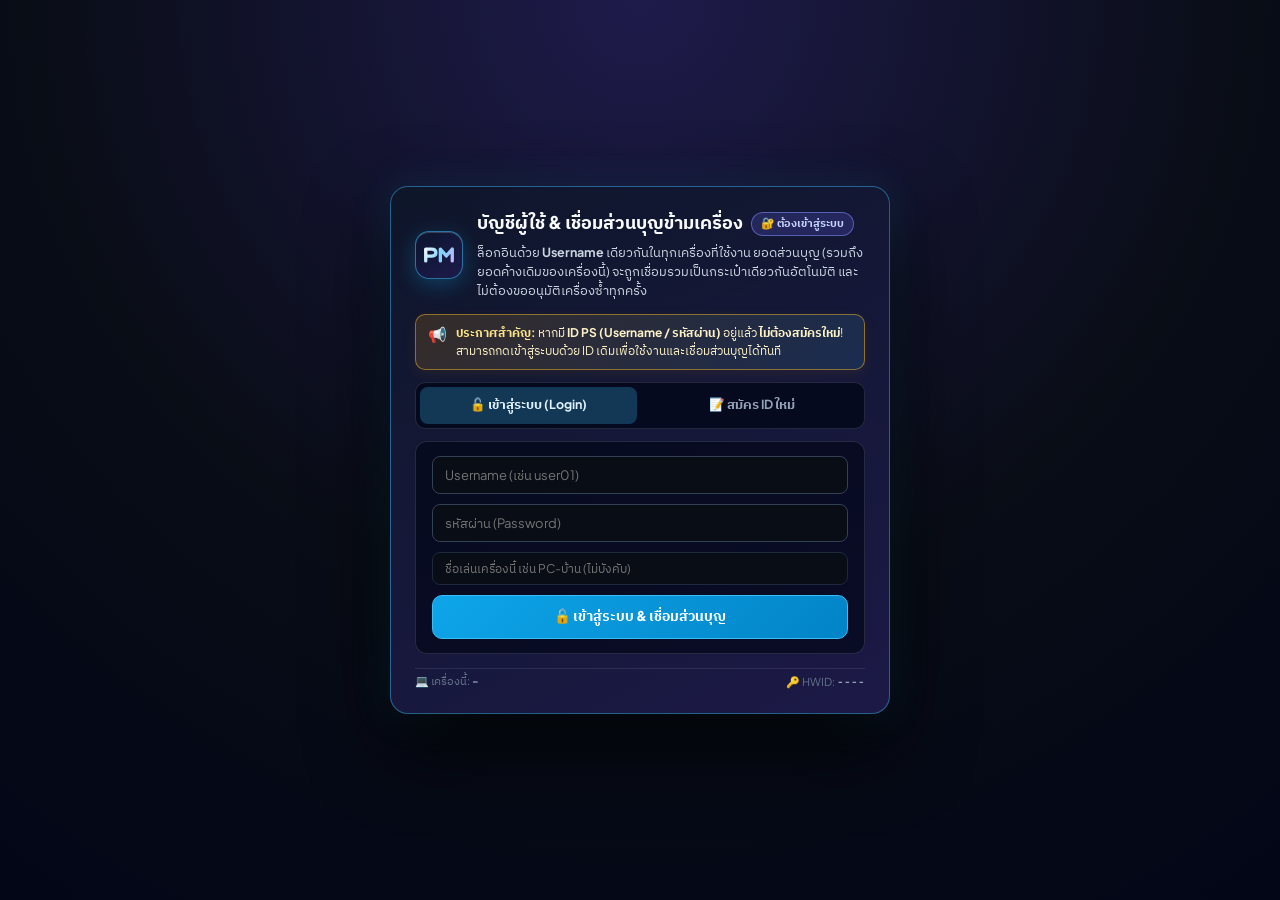
==== manager/public/index.html @ 411ced07 "release(manager): distribution from fe81c0d" ====
<!DOCTYPE html>
<html lang="th">
<head>
  <meta charset="UTF-8">
  <meta name="viewport" content="width=device-width, initial-scale=1.0">
  <title>Aetheria Online — Multi-Client Manager</title>
  <link rel="preconnect" href="https://fonts.googleapis.com">
  <link rel="preconnect" href="https://fonts.gstatic.com" crossorigin>
  <link href="https://fonts.googleapis.com/css2?family=Plus+Jakarta+Sans:wght@400;500;600;700;800&family=IBM+Plex+Sans+Thai:wght@400;500;600;700&family=JetBrains+Mono:wght@400;600;700&display=swap" rel="stylesheet">
  <link rel="stylesheet" href="style.css?v=4.63.11">
  <link rel="stylesheet" href="inventory_market.css?v=4.55.0">
  <link rel="stylesheet" href="bot_update.css?v=44002">
  <link rel="stylesheet" href="plan_editor.css?v=4.45.0">
  <link rel="stylesheet" href="party_manager.css?v=4.49.0">
  <link rel="stylesheet" href="premium_manager.css?v=4.56.2">
  <link rel="stylesheet" href="card_manager.css?v=4.49.10">
  <link rel="stylesheet" href="market_overview.css?v=4.49.3">
  <link rel="stylesheet" href="guild_manager.css?v=4.49.0">
  <link rel="stylesheet" href="jail_manager.css?v=4.51.9">
  <link rel="stylesheet" href="device_manager.css?v=4.63.14">
  <link rel="stylesheet" href="fleet_dashboard.css?v=4.63.8">
  <link rel="stylesheet" href="support_chat.css?v=4.60.0.1">
  <style id="pm-boot-splash-style">
    #pm-boot-splash {
      position: fixed;
      inset: 0;
      z-index: 10000020;
      display: flex;
      align-items: center;
      justify-content: center;
      background: radial-gradient(circle at 50% 42%, #131c38 0%, #070b16 54%, #02050d 100%);
      cursor: pointer;
      user-select: none;
      overflow: hidden;
      transition: opacity 0.28s cubic-bezier(0.2, 0, 0, 1);
      will-change: opacity;
    }
    #pm-boot-splash.is-leaving {
      opacity: 0;
      pointer-events: none;
    }
    #pm-splash-aura {
      position: absolute;
      width: 380px;
      height: 380px;
      border-radius: 50%;
      background: radial-gradient(circle, rgba(56, 189, 248, 0.20) 0%, rgba(139, 92, 246, 0.14) 42%, transparent 72%);
      pointer-events: none;
      animation: pmAuraPulse 1.2s cubic-bezier(0.16, 1, 0.3, 1) forwards;
    }
    #pm-splash-stage {
      position: relative;
      display: flex;
      flex-direction: column;
      align-items: center;
      gap: 16px;
      transition: transform 0.26s cubic-bezier(0.2, 0, 0, 1), opacity 0.24s cubic-bezier(0.2, 0, 0, 1);
      will-change: transform, opacity;
    }
    #pm-boot-splash.is-leaving #pm-splash-stage {
      opacity: 0;
      transform: scale3d(1.09, 1.09, 1);
    }
    .pm-splash-emblem-wrap {
      position: relative;
      width: 156px;
      height: 98px;
      border-radius: 24px;
      overflow: hidden;
      filter: drop-shadow(0 16px 38px rgba(14, 165, 233, 0.28));
    }
    .pm-splash-svg {
      display: block;
      width: 100%;
      height: 100%;
    }
    .pm-splash-frame {
      stroke-dasharray: 100;
      stroke-dashoffset: 100;
      animation: pmStrokeDraw 0.55s cubic-bezier(0.16, 1, 0.3, 1) 0.02s forwards;
    }
    .pm-splash-p-outer {
      stroke-dasharray: 100;
      stroke-dashoffset: 100;
      animation: pmStrokeDraw 0.44s cubic-bezier(0.16, 1, 0.3, 1) 0.04s forwards;
    }
    .pm-splash-m-outer {
      stroke-dasharray: 100;
      stroke-dashoffset: 100;
      animation: pmStrokeDraw 0.48s cubic-bezier(0.16, 1, 0.3, 1) 0.12s forwards;
    }
    .pm-splash-core {
      opacity: 0;
      stroke-dasharray: 100;
      stroke-dashoffset: 100;
      animation: pmCoreDraw 0.42s cubic-bezier(0.16, 1, 0.3, 1) 0.24s forwards;
    }
    .pm-splash-sheen {
      position: absolute;
      inset: 0;
      background: linear-gradient(105deg, transparent 32%, rgba(255, 255, 255, 0.26) 50%, transparent 68%);
      transform: translate3d(-130%, 0, 0);
      animation: pmSheenSweep 0.58s cubic-bezier(0.16, 1, 0.3, 1) 0.40s forwards;
      pointer-events: none;
    }
    .pm-splash-meta {
      display: flex;
      flex-direction: column;
      align-items: center;
      opacity: 0;
      transform: translate3d(0, 12px, 0) scale(0.96);
      animation: pmWordmarkIn 0.44s cubic-bezier(0.16, 1, 0.3, 1) 0.32s forwards;
    }
    .pm-splash-wordmark {
      font-family: 'Plus Jakarta Sans', 'IBM Plex Sans Thai', sans-serif;
      font-size: 25px;
      font-weight: 800;
      letter-spacing: -0.5px;
      line-height: 1.1;
      color: #f8fafc;
    }
    .pm-wm-accent {
      background: linear-gradient(90deg, #38bdf8, #22e3c4, #c4b5fd);
      -webkit-background-clip: text;
      background-clip: text;
      -webkit-text-fill-color: transparent;
    }
    .pm-splash-sub {
      font-size: 12px;
      color: #94a3b8;
      font-weight: 500;
      margin-top: 4px;
      text-align: center;
    }
    .pm-splash-bar-track {
      width: 136px;
      height: 2.5px;
      border-radius: 999px;
      background: rgba(148, 163, 184, 0.16);
      overflow: hidden;
      margin-top: 10px;
    }
    .pm-splash-bar-fill {
      width: 100%;
      height: 100%;
      border-radius: 999px;
      background: linear-gradient(90deg, #38bdf8, #22e3c4, #a78bfa);
      transform-origin: left center;
      transform: scaleX(0);
      animation: pmBarFill 0.88s cubic-bezier(0.16, 1, 0.3, 1) 0.08s forwards;
    }
    @keyframes pmStrokeDraw {
      from { stroke-dashoffset: 100; }
      to { stroke-dashoffset: 0; }
    }
    @keyframes pmCoreDraw {
      0% { opacity: 0; stroke-dashoffset: 100; }
      35% { opacity: 0.95; }
      100% { opacity: 1; stroke-dashoffset: 0; }
    }
    @keyframes pmAuraPulse {
      0% { opacity: 0; transform: scale(0.76); }
      55% { opacity: 1; transform: scale(1.04); }
      100% { opacity: 0.85; transform: scale(1); }
    }
    @keyframes pmSheenSweep {
      0% { transform: translate3d(-130%, 0, 0); }
      100% { transform: translate3d(130%, 0, 0); }
    }
    @keyframes pmWordmarkIn {
      0% { opacity: 0; transform: translate3d(0, 12px, 0) scale(0.96); }
      100% { opacity: 1; transform: translate3d(0, 0, 0) scale(1); }
    }
    @keyframes pmBarFill {
      0% { transform: scaleX(0); }
      100% { transform: scaleX(1); }
    }
    @media (prefers-reduced-motion: reduce) {
      #pm-boot-splash *,
      #pm-boot-splash *::before,
      #pm-boot-splash *::after {
        animation: none !important;
        transition-duration: 0.08s !important;
      }
      .pm-splash-frame,
      .pm-splash-p-outer,
      .pm-splash-m-outer,
      .pm-splash-core {
        opacity: 1 !important;
        stroke-dashoffset: 0 !important;
      }
      .pm-splash-meta {
        opacity: 1 !important;
        transform: none !important;
      }
      .pm-splash-bar-fill {
        transform: scaleX(1) !important;
      }
    }
  </style>
</head>
<body>
  <!-- PM INTRO MOTION SPLASH (Plays on load/refresh, masks initial access check & click/key to skip) -->
  <div id="pm-boot-splash" role="status" aria-label="กำลังโหลด PmheeAether Manager" title="คลิกเพื่อข้าม">
    <div id="pm-splash-aura" aria-hidden="true"></div>
    <div id="pm-splash-stage">
      <div class="pm-splash-emblem-wrap">
        <svg class="pm-splash-svg" viewBox="0 0 184 116" fill="none" aria-hidden="true">
          <defs>
            <linearGradient id="pmSplashGrad" x1="16" y1="12" x2="168" y2="104" gradientUnits="userSpaceOnUse">
              <stop offset="0%" stop-color="#38bdf8" />
              <stop offset="52%" stop-color="#22e3c4" />
              <stop offset="100%" stop-color="#a78bfa" />
            </linearGradient>
            <linearGradient id="pmSplashFrameGrad" x1="8" y1="8" x2="176" y2="108" gradientUnits="userSpaceOnUse">
              <stop offset="0%" stop-color="rgba(56,189,248,0.85)" />
              <stop offset="50%" stop-color="rgba(34,227,196,0.65)" />
              <stop offset="100%" stop-color="rgba(167,139,250,0.85)" />
            </linearGradient>
            <linearGradient id="pmSplashBgGrad" x1="8" y1="8" x2="176" y2="108" gradientUnits="userSpaceOnUse">
              <stop offset="0%" stop-color="#0b152e" />
              <stop offset="100%" stop-color="#17153b" />
            </linearGradient>
          </defs>
          <rect x="8" y="8" width="168" height="100" rx="26" fill="url(#pmSplashBgGrad)" fill-opacity="0.88" />
          <rect class="pm-splash-frame" x="8" y="8" width="168" height="100" rx="26" pathLength="100" stroke="url(#pmSplashFrameGrad)" stroke-width="2.5" />
          <path class="pm-splash-p-outer" pathLength="100" d="M 34 84 L 34 32 H 59 C 71.5 32 78.5 38.5 78.5 47.5 C 78.5 56.5 71.5 63 59 63 H 34" stroke="url(#pmSplashGrad)" stroke-width="11.5" stroke-linecap="round" stroke-linejoin="round" />
          <path class="pm-splash-m-outer" pathLength="100" d="M 98 84 L 98 32 L 124 62 L 150 32 L 150 84" stroke="url(#pmSplashGrad)" stroke-width="11.5" stroke-linecap="round" stroke-linejoin="round" />
          <path class="pm-splash-core" pathLength="100" d="M 34 84 L 34 32 H 59 C 71.5 32 78.5 38.5 78.5 47.5 C 78.5 56.5 71.5 63 59 63 H 34" stroke="#f0f9ff" stroke-width="4.2" stroke-linecap="round" stroke-linejoin="round" />
          <path class="pm-splash-core" pathLength="100" d="M 98 84 L 98 32 L 124 62 L 150 32 L 150 84" stroke="#f0f9ff" stroke-width="4.2" stroke-linecap="round" stroke-linejoin="round" />
        </svg>
        <div class="pm-splash-sheen" aria-hidden="true"></div>
      </div>
      <div class="pm-splash-meta">
        <div class="pm-splash-wordmark">Pmhee<span class="pm-wm-accent">Aether</span></div>
        <div class="pm-splash-sub">Pmhee Multi-Client Manager</div>
        <div class="pm-splash-bar-track" aria-hidden="true">
          <div class="pm-splash-bar-fill"></div>
        </div>
      </div>
    </div>
  </div>
  <script>
    (function () {
      const splash = document.getElementById('pm-boot-splash');
      if (!splash) return;
      const prefersReduced = Boolean(window.matchMedia && window.matchMedia('(prefers-reduced-motion: reduce)').matches);
      const splashStart = performance.now();
      const minShowMs = prefersReduced ? 60 : 980;
      const hardMaxMs = prefersReduced ? 220 : 1320;
      let accessHydrated = false;
      let leaving = false;
      let timerId = null;
      let fallbackTimerId = null;

      window.__pmBootSplashState = { active: true, leaving: false, startedAt: Date.now(), dismissedAt: null };

      function onKeyDown(e) {
        if (e.key === 'Escape' || e.key === 'Enter' || e.key === ' ') {
          dismiss(true);
        }
      }

      function dismiss(immediate) {
        if (leaving) return;
        const elapsed = performance.now() - splashStart;
        if (!immediate && elapsed < minShowMs) {
          if (timerId) clearTimeout(timerId);
          timerId = setTimeout(() => dismiss(false), Math.max(0, minShowMs - elapsed));
          return;
        }
        leaving = true;
        window.__pmBootSplashState.leaving = true;
        if (timerId) clearTimeout(timerId);
        if (fallbackTimerId) clearTimeout(fallbackTimerId);
        document.removeEventListener('keydown', onKeyDown);
        splash.classList.add('is-leaving');
        setTimeout(() => {
          if (splash && splash.parentNode) splash.remove();
          window.__pmBootSplashState.active = false;
          window.__pmBootSplashState.dismissedAt = Date.now();
          window.dispatchEvent(new CustomEvent('pm:splash-done'));
        }, prefersReduced ? 90 : 290);
      }

      window.__pmDismissBootSplash = dismiss;
      window.__pmNotifyAccessHydrated = function () {
        accessHydrated = true;
        dismiss(false);
      };

      splash.addEventListener('click', () => dismiss(true));
      document.addEventListener('keydown', onKeyDown);
      fallbackTimerId = setTimeout(() => {
        if (!accessHydrated) dismiss(true);
        else dismiss(false);
      }, hardMaxMs);
    })();
  </script>
  <!-- MANDATORY FULL-SCREEN USER LOGIN / REGISTER GATE OVERLAY (Replaces legacy HWID machine approval) -->
  <div id="access-lock-overlay" style="display:flex;position:fixed;inset:0;z-index:9999999;background:radial-gradient(circle at top,#1e1b4b 0%,#090d16 55%,#020617 100%);align-items:center;justify-content:center;padding:18px;overflow-y:auto;font-family:'IBM Plex Sans Thai','Plus Jakarta Sans',sans-serif;color:#f8fafc;">
    <div style="width:100%;max-width:500px;background:linear-gradient(155deg,rgba(15,23,42,0.97),rgba(30,27,75,0.93));border:1.5px solid rgba(56,189,248,0.45);border-radius:18px;padding:22px 24px;box-shadow:0 30px 80px rgba(0,0,0,0.88),0 0 40px rgba(56,189,248,0.16);display:flex;flex-direction:column;gap:14px;">
      <div style="display:flex;align-items:center;gap:14px;">
        <div id="access-lock-icon" style="width:48px;height:48px;border-radius:14px;background:linear-gradient(145deg,#0b152e,#1e1b4b);border:1px solid rgba(56,189,248,0.55);box-shadow:0 6px 20px rgba(14,165,233,0.28),inset 0 1px 0 rgba(255,255,255,0.18);display:flex;align-items:center;justify-content:center;flex-shrink:0;">
          <svg class="pm-emblem-svg" viewBox="22 20 140 76" width="32" height="20" fill="none" aria-hidden="true">
            <defs>
              <linearGradient id="pmLockIconGrad" x1="26" y1="24" x2="156" y2="92" gradientUnits="userSpaceOnUse">
                <stop offset="0%" stop-color="#ffffff" />
                <stop offset="52%" stop-color="#7dd3fc" />
                <stop offset="100%" stop-color="#c4b5fd" />
              </linearGradient>
            </defs>
            <path d="M 34 84 L 34 32 H 59 C 71.5 32 78.5 38.5 78.5 47.5 C 78.5 56.5 71.5 63 59 63 H 34" stroke="url(#pmLockIconGrad)" stroke-width="14.5" stroke-linecap="round" stroke-linejoin="round" />
            <path d="M 98 84 L 98 32 L 124 62 L 150 32 L 150 84" stroke="url(#pmLockIconGrad)" stroke-width="14.5" stroke-linecap="round" stroke-linejoin="round" />
          </svg>
        </div>
        <div style="min-width:0;flex:1;">
          <div style="display:flex;align-items:center;gap:8px;flex-wrap:wrap;">
            <h2 id="access-lock-title" style="margin:0;font-size:17.5px;font-weight:800;color:#f8fafc;">บัญชีผู้ใช้ &amp; เชื่อมส่วนบุญข้ามเครื่อง</h2>
            <span id="access-lock-pill" style="background:rgba(99,102,241,0.22);border:1px solid rgba(129,140,248,0.55);color:#c7d2fe;font-size:11px;font-weight:700;padding:2px 9px;border-radius:999px;">🔐 ต้องเข้าสู่ระบบ</span>
          </div>
          <p id="access-lock-desc" style="margin:5px 0 0 0;font-size:12.5px;color:#cbd5e1;line-height:1.5;">
            ล็อกอินด้วย <b>Username</b> เดียวกันในทุกเครื่องที่ใช้งาน ยอดส่วนบุญ (รวมถึงยอดค้างเดิมของเครื่องนี้) จะถูกเชื่อมรวมเป็นกระเป๋าเดียวกันอัตโนมัติ และไม่ต้องขออนุมัติเครื่องซ้ำทุกครั้ง
          </p>
        </div>
      </div>

      <div id="access-lock-guest-view" style="display:flex;flex-direction:column;gap:12px;">
        <div class="existing-id-notice-banner">
          <span class="existing-id-notice-icon">📢</span>
          <div class="existing-id-notice-text">
            <strong>ประกาศสำคัญ:</strong> หากมี <b>ID PS (Username / รหัสผ่าน)</b> อยู่แล้ว <b>ไม่ต้องสมัครใหม่</b>! สามารถกดเข้าสู่ระบบด้วย ID เดิมเพื่อใช้งานและเชื่อมส่วนบุญได้ทันที
          </div>
        </div>
        <div style="display:flex;gap:6px;background:rgba(2,6,23,0.75);padding:4px;border-radius:10px;border:1px solid rgba(148,163,184,0.2);">
          <button type="button" id="btn-lock-tab-login" style="flex:1;padding:8px 10px;border-radius:8px;border:none;font-size:12.5px;font-weight:700;cursor:pointer;background:rgba(56,189,248,0.26);color:#e0f2fe;">🔓 เข้าสู่ระบบ (Login)</button>
          <button type="button" id="btn-lock-tab-register" style="flex:1;padding:8px 10px;border-radius:8px;border:none;font-size:12.5px;font-weight:700;cursor:pointer;background:transparent;color:#94a3b8;">📝 สมัคร ID ใหม่</button>
        </div>

        <div id="access-lock-pane-login" style="background:rgba(2,6,23,0.68);border:1px solid rgba(148,163,184,0.2);border-radius:12px;padding:14px 16px;display:flex;flex-direction:column;gap:10px;">
          <input type="text" id="lock-login-username" maxlength="32" autocomplete="username" placeholder="Username (เช่น user01)" style="width:100%;box-sizing:border-box;background:#090d16;border:1px solid #334155;border-radius:8px;color:#f8fafc;font-size:13px;padding:10px 12px;outline:none;">
          <input type="password" id="lock-login-password" maxlength="128" autocomplete="current-password" placeholder="รหัสผ่าน (Password)" style="width:100%;box-sizing:border-box;background:#090d16;border:1px solid #334155;border-radius:8px;color:#f8fafc;font-size:13px;padding:10px 12px;outline:none;">
          <input type="text" id="lock-login-nickname" maxlength="32" placeholder="ชื่อเล่นเครื่องนี้ เช่น PC-บ้าน (ไม่บังคับ)" style="width:100%;box-sizing:border-box;background:#090d16;border:1px solid #1e293b;border-radius:8px;color:#cbd5e1;font-size:12px;padding:8px 12px;outline:none;">
          <button type="button" id="btn-lock-login-submit" style="width:100%;background:linear-gradient(135deg,#0ea5e9,#0284c7);border:1px solid #38bdf8;color:#fff;border-radius:10px;padding:10px 14px;font-size:13.5px;font-weight:800;cursor:pointer;">🔓 เข้าสู่ระบบ &amp; เชื่อมส่วนบุญ</button>
        </div>

        <div id="access-lock-pane-register" style="display:none;background:rgba(2,6,23,0.68);border:1px solid rgba(148,163,184,0.2);border-radius:12px;padding:14px 16px;flex-direction:column;gap:10px;">
          <div class="existing-id-switch-callout">
            <span>⚠️ มี <b>ID PS</b> ไว้อยู่แล้ว? ไม่ต้องสมัครใหม่</span>
            <button type="button" id="btn-lock-switch-to-login" class="existing-id-switch-btn">กดสลับไปหน้า Login →</button>
          </div>
          <input type="text" id="lock-reg-username" maxlength="32" placeholder="ตั้ง Username ใหม่ (3-32 ตัวอักษร a-z, 0-9, _, ., -)" style="width:100%;box-sizing:border-box;background:#090d16;border:1px solid #334155;border-radius:8px;color:#f8fafc;font-size:13px;padding:10px 12px;outline:none;">
          <div style="display:grid;grid-template-columns:1fr 1fr;gap:8px;">
            <input type="password" id="lock-reg-password" maxlength="128" autocomplete="new-password" placeholder="รหัสผ่าน (4+ ตัวอักษร)" style="width:100%;box-sizing:border-box;background:#090d16;border:1px solid #334155;border-radius:8px;color:#f8fafc;font-size:13px;padding:10px 12px;outline:none;">
            <input type="password" id="lock-reg-password2" maxlength="128" autocomplete="new-password" placeholder="ยืนยันรหัสผ่าน" style="width:100%;box-sizing:border-box;background:#090d16;border:1px solid #334155;border-radius:8px;color:#f8fafc;font-size:13px;padding:10px 12px;outline:none;">
          </div>
          <input type="text" id="lock-reg-nickname" maxlength="32" placeholder="ชื่อเล่นเครื่องนี้แสดงในหน้าแอดมิน (เช่น PC-เพื่อนA)" style="width:100%;box-sizing:border-box;background:#090d16;border:1px solid #1e293b;border-radius:8px;color:#cbd5e1;font-size:12px;padding:8px 12px;outline:none;">
          <input type="text" id="lock-reg-note" maxlength="160" placeholder="หมายเหตุ / ชื่อเล่นแจ้งแอดมิน (ไม่บังคับ)" style="width:100%;box-sizing:border-box;background:#090d16;border:1px solid #1e293b;border-radius:8px;color:#cbd5e1;font-size:12px;padding:8px 12px;outline:none;">
          <button type="button" id="btn-lock-reg-submit" style="width:100%;background:linear-gradient(135deg,#10b981,#059669);border:1px solid #34d399;color:#fff;border-radius:10px;padding:10px 14px;font-size:13.5px;font-weight:800;cursor:pointer;">📝 สมัคร ID &amp; ส่งให้แอดมินอนุมัติ</button>
        </div>
      </div>

      <div id="access-lock-pending-view" style="display:none;flex-direction:column;gap:12px;">
        <div style="background:rgba(245,158,11,0.1);border:1px solid rgba(245,158,11,0.38);border-radius:12px;padding:14px 16px;font-size:12.5px;color:#e2e8f0;line-height:1.65;">
          <div style="font-size:13px;font-weight:800;color:#fde68a;margin-bottom:6px;">📋 ข้อมูลคำขอสมัคร ID ที่ส่งเข้าหน้าแอดมินแล้ว</div>
          <div>• 👤 ID ผู้ใช้: <strong id="lock-pending-username" style="color:#fff;">-</strong></div>
          <div>• 💻 เครื่องนี้: <span id="lock-pending-device">-</span></div>
          <div>• 🔑 HWID: <span id="lock-pending-hwid" style="font-family:'JetBrains Mono',monospace;">-</span></div>
          <div id="lock-pending-note-row" style="display:none;">• 📝 หมายเหตุ: <span id="lock-pending-note">-</span></div>
        </div>
        <div style="display:flex;gap:10px;flex-wrap:wrap;">
          <button type="button" id="btn-access-check-now" style="flex:1;min-width:170px;background:rgba(30,41,59,0.92);border:1px solid rgba(148,163,184,0.35);color:#e2e8f0;border-radius:10px;padding:10px 14px;font-size:12.5px;font-weight:700;cursor:pointer;">🔄 เช็กสถานะการอนุมัติเดี๋ยวนี้</button>
          <button type="button" id="btn-access-lock-logout" style="background:rgba(239,68,68,0.16);border:1px solid rgba(248,113,113,0.45);color:#fca5a5;border-radius:10px;padding:10px 14px;font-size:12.5px;font-weight:700;cursor:pointer;">🚪 สลับบัญชี / ออกจาก ID นี้</button>
        </div>
        <div style="text-align:center;font-size:11px;color:#94a3b8;">
          เมื่อแอดมินกดอนุมัติ ID ใน Admin Dashboard แล้ว ระบบจะตรวจสอบและปลดล็อกเข้าหน้า Manager ให้อัตโนมัติทุก 5 วินาที
        </div>
      </div>

      <div id="access-lock-status-msg" style="display:none;padding:9px 12px;border-radius:8px;font-size:12px;font-weight:600;background:rgba(16,185,129,0.16);border:1px solid rgba(52,211,153,0.4);color:#6ee7b7;text-align:center;"></div>

      <div style="display:flex;justify-content:space-between;align-items:center;gap:8px;flex-wrap:wrap;padding-top:4px;border-top:1px solid rgba(148,163,184,0.16);font-size:11px;color:#64748b;">
        <span>💻 เครื่องนี้: <strong id="access-lock-footer-device" style="color:#94a3b8;">-</strong></span>
        <span>🔑 HWID: <strong id="access-lock-hwid-short" style="font-family:'JetBrains Mono',monospace;color:#94a3b8;">----</strong></span>
      </div>
    </div>
  </div>

  <div id="fleet-global-topbar" class="fleet-remote-topbar fleet-global-topbar" style="display:none;"></div>

  <div class="app-container">
    <!-- TOP HEADER -->
    <header class="app-header">
      <div class="brand">
        <div class="brand-logo" aria-label="PmheeAether PM Logo">
          <svg class="pm-emblem-svg" viewBox="22 20 140 76" width="31" height="19" fill="none" aria-hidden="true">
            <defs>
              <linearGradient id="pmHeaderLogoGrad" x1="26" y1="24" x2="156" y2="92" gradientUnits="userSpaceOnUse">
                <stop offset="0%" stop-color="#ffffff" />
                <stop offset="52%" stop-color="#7dd3fc" />
                <stop offset="100%" stop-color="#c4b5fd" />
              </linearGradient>
            </defs>
            <path d="M 34 84 L 34 32 H 59 C 71.5 32 78.5 38.5 78.5 47.5 C 78.5 56.5 71.5 63 59 63 H 34" stroke="url(#pmHeaderLogoGrad)" stroke-width="14.5" stroke-linecap="round" stroke-linejoin="round" />
            <path d="M 98 84 L 98 32 L 124 62 L 150 32 L 150 84" stroke="url(#pmHeaderLogoGrad)" stroke-width="14.5" stroke-linecap="round" stroke-linejoin="round" />
          </svg>
        </div>
        <div class="brand-text">
          <div style="display: flex; align-items: center; gap: 8px; flex-wrap: wrap;">
            <h1 style="margin: 0;">Aetheria Online Manager</h1>
            <div class="device-nickname-badge" title="ชื่อเครื่องที่แสดงในการแจ้งเตือน Discord และระบบหลังบ้าน (คลิกเพื่อแก้ไข)">
              <span class="device-icon">💻</span>
              <span class="device-label">เครื่อง:</span>
              <input type="text" id="device-nickname-input" class="device-nickname-field" placeholder="ชื่อเครื่อง..." maxlength="25" spellcheck="false" title="ตั้งชื่อเล่นประจำเครื่องนี้ เพื่อให้รู้ว่าแจ้งเตือน Discord มาจากเครื่องไหน">
              <span id="device-nickname-saved" style="display: none; font-size: 11px; color: #34d399; font-weight: bold;" title="บันทึกแล้ว">✓</span>
            </div>
            <div id="device-hwid-badge" class="device-hwid-badge" role="button" tabindex="0" title="คลิกเพื่อคัดลอก ชื่อเครื่อง + รหัสประจำเครื่อง (HWID)">
              <span class="hwid-icon">🔑</span>
              <span class="hwid-label">HWID:</span>
              <span id="device-hwid-short" class="hwid-code">----</span>
              <span id="device-hwid-copy-hint" class="hwid-copy-icon">📋</span>
            </div>
            <button type="button" id="btn-account-auth" class="btn btn-ghost" title="เข้าสู่ระบบ / สมัครบัญชี Username เพื่อเชื่อมส่วนบุญข้ามเครื่อง" style="background: rgba(56, 189, 248, 0.14); border: 1px solid rgba(56, 189, 248, 0.45); color: #7dd3fc; padding: 4px 10px; border-radius: 999px; font-size: 11.5px; font-weight: 700; display: inline-flex; align-items: center; gap: 5px;">
              <span>👤</span>
              <span id="header-account-auth-text">เข้าสู่ระบบ / สมัคร ID</span>
            </button>
            <button type="button" id="btn-anti-ban-guide" class="read-alert-btn" title="คลิกเพื่ออ่านคำแนะนำสำคัญ: วิธีหลีกเลี่ยงการโดนแบนและสาเหตุการติดคุก">
              <span class="read-alert-dot"></span>
              <span>อ่าน !!</span>
            </button>
          </div>
          <span class="subtext">Multi-Client Isolated Sessions & Bot Control <span class="ver-pill">v4.3.0</span></span>
        </div>
      </div>

      <div class="header-actions">
        <!-- CAPTCHA SOLVED COUNTER BADGE (CLICKABLE) -->
        <div id="captcha-solved-pill" class="captcha-solved-badge" role="button" tabindex="0" title="คลิกเพื่อดูประวัติการแก้ Captcha รายวัน">
          <span class="captcha-icon">🤖</span>
          <span class="captcha-label">แก้ Captcha:</span>
          <span id="captcha-solved-count" class="captcha-count">0</span>
          <span class="captcha-unit">ครั้ง</span>
          <span class="captcha-chevron">▼</span>
        </div>

        <div class="btn-group">
          <button id="btn-launch-all" class="btn btn-success" title="คลิกเพื่อเลือกเงื่อนไขเปิดจอ (ไม่ติดคุก / ไม่มีพรีเมียม / เลือกรายจอ / เปิดทุกจอ)">
            <span class="icon">🚀</span> เปิดทุกจอ <span class="launch-all-caret" style="font-size:10px;margin-left:3px;opacity:0.9;">▾</span>
          </button>
          <button id="btn-stop-all" class="btn btn-danger" title="ปิดจอเกมทุกโปรไฟล์ทันที">
            <span class="icon">⏹️</span> ปิดทุกจอ
          </button>
        </div>
        <button id="btn-add-profile" class="btn btn-primary">
          <span class="icon">➕</span> เพิ่มโปรไฟล์
        </button>
        <button id="btn-open-bulk-delete-profiles" class="btn btn-ghost" title="เลือกลบโปรไฟล์หลายรายการ หรือลบทุกโปรไฟล์" style="border: 1px solid rgba(239, 68, 68, 0.45); background: rgba(239, 68, 68, 0.12); color: #fca5a5; font-weight: 600;">
          <span class="icon">🗑️</span> ลบโปรไฟล์
        </button>
        <button id="btn-game-patcher" class="btn btn-patcher" title="ติดตั้ง / อัปเดตสคริปต์บอทลงตัวเกม">
          <span class="icon">⚡</span> <span>สคริปต์เกม</span>
          <span id="game-patcher-status-badge" class="badge patcher-badge">ตรวจสอบ...</span>
        </button>
        <!-- DAILY MERIT RATE BADGE (CLICKABLE) -->
        <div id="header-merit-rate-badge" role="button" tabindex="0" title="อัตราเก็บค่าส่วนบุญประจำวันนี้ (คลิกเพื่อดูใบสรุปส่วนบุญ)" style="background: linear-gradient(135deg, rgba(16, 185, 129, 0.2), rgba(5, 150, 105, 0.1)); border: 1px solid rgba(52, 211, 153, 0.45); color: #6ee7b7; padding: 5px 11px; border-radius: 999px; font-size: 11.5px; font-weight: 700; display: inline-flex; align-items: center; gap: 6px; cursor: pointer; white-space: nowrap;">
          <span>🏷️</span>
          <span id="header-merit-rate-text">เก็บค่าส่วนบุญวันนี้ = — บุญ ต่อจอ</span>
        </div>

        <button id="btn-topup-captcha" class="btn" title="เติมส่วนบุญเข้าบัญชีบริการ PmheeAether" style="background: linear-gradient(135deg, rgba(234, 179, 8, 0.2), rgba(202, 138, 4, 0.1)); border: 1px solid rgba(250, 204, 21, 0.45); color: #facc15; font-weight: 600; display: inline-flex; align-items: center; gap: 6px;">
          <span class="icon" style="font-size: 14px;">💰</span> <span>เติมส่วนบุญ</span>
          <span id="topup-point-badge" class="badge" style="background: rgba(250, 204, 21, 0.25); color: #fef08a; border: 1px solid rgba(250, 204, 21, 0.4); padding: 1px 6px; border-radius: 999px; font-size: 10.5px; font-weight: 700;">0 ส่วนบุญ</span>
          <span id="topup-machine-debt-badge" class="badge" style="display:none;background: rgba(244, 63, 94, 0.24); color: #fda4af; border: 1px solid rgba(244, 63, 94, 0.55); padding: 1px 6px; border-radius: 999px; font-size: 10.5px; font-weight: 700;">เครื่องนี้ 0</span>
        </button>
        <button id="btn-refresh" class="btn btn-icon" title="รีเฟรชข้อมูล">
          <span class="icon">🔄</span>
        </button>
      </div>
    </header>

    <!-- METRICS OVERVIEW BAR -->
    <section class="metrics-bar">
      <div class="metric-card">
        <div class="metric-icon" style="--h: 210;">🗂️</div>
        <div class="metric-body">
          <div class="metric-label">โปรไฟล์ทั้งหมด</div>
          <div class="metric-val" id="metric-total-profiles">0</div>
        </div>
      </div>
      <div class="metric-card" id="metric-card-online">
        <div class="metric-icon" style="--h: 155;">🖥️</div>
        <div class="metric-body">
          <div class="metric-label">จอที่ออนไลน์</div>
          <div class="metric-val text-success"><span id="metric-online-profiles">0</span><small class="metric-of" id="metric-online-of">/ 0</small></div>
          <div class="metric-bar"><div class="metric-bar-fill ok" id="metric-online-bar"></div></div>
          <div id="btn-open-usage-statement" class="online-expense-pill" role="button" tabindex="0" title="คลิกเพื่อดูประวัติการติดหนี้และชำระส่วนบุญ">
            <span class="expense-pill-icon">🧾</span>
            <span class="expense-pill-text" id="online-expense-text">รอใบสรุปจากเซิร์ฟเวอร์</span>
            <span class="expense-pill-arrow">❯</span>
          </div>
        </div>
      </div>
      <div class="metric-card">
        <div class="metric-icon" style="--h: 175;">⚔️</div>
        <div class="metric-body">
          <div class="metric-label">กำลัง Auto-Farm</div>
          <div class="metric-val text-cyan"><span id="metric-farming-profiles">0</span><small class="metric-of" id="metric-farming-of">/ 0</small></div>
          <div class="metric-bar"><div class="metric-bar-fill cyan" id="metric-farming-bar"></div></div>
        </div>
      </div>
      <div class="metric-card metric-zeny">
        <div class="metric-icon" id="btn-secret-market-sniper" style="--h: 45; cursor: pointer; position: relative;">💰</div>
        <div class="metric-body">
          <div class="metric-label">ยอดเงินรวมทุกตัว (Total Zeny)</div>
          <div class="metric-val" id="metric-total-zeny">0 z</div>
        </div>
      </div>
    </section>

    <!-- PROFILES GRID -->
    <main class="profiles-section">
      <div class="section-title-row">
        <div class="section-title-left">
          <nav class="tab-bar" role="tablist">
            <button type="button" class="tab-btn active" data-tab="profiles" role="tab">
              <span class="icon">🎮</span> รายชื่อจอเกมและบอท <span class="tab-count" id="tab-count-profiles">0</span>
            </button>
            <button type="button" class="tab-btn" data-tab="fleet" id="tab-btn-fleet" role="tab">
              <span class="icon">🖥️</span> เครื่องทั้งหมด <span class="tab-count" id="tab-count-fleet">0</span>
            </button>
            <button type="button" class="tab-btn" data-tab="zeny" role="tab">
              <span class="icon">💰</span> ระบบรวมเงิน
            </button>
            <button type="button" class="tab-btn" data-tab="market" id="tab-btn-market" role="tab">
              <span class="icon">🏪</span> ตลาดกลาง <span class="tab-count" id="tab-count-market">0</span><span class="tab-alert-dot" id="tab-alert-market" style="display:none;"></span>
            </button>
          </nav>
          <span class="live-pill" id="live-polling-badge"><i></i> Realtime Sync · 2s</span>
          <div class="view-mode-bar" data-tab-only="profiles">
            <div class="view-mode-switch" role="group" aria-label="โหมดการแสดงผลการ์ด">
              <button type="button" class="view-mode-btn active" id="btn-view-mode-default" onclick="setCardViewMode('default')" title="แสดงการ์ดเรียงตามปกติ">
                <span>📋</span> <span>เรียงปกติ</span>
              </button>
              <button type="button" class="view-mode-btn" id="btn-view-mode-party" onclick="setCardViewMode('party')" title="จัดกลุ่มการ์ดตามปาร์ตี้ vs ฟาร์มเดี่ยว พร้อมเปรียบเทียบ GP/M และ GP/H">
                <span>👑</span> <span>จัดกลุ่มตามตี้ (เทียบ GP/M)</span>
              </button>
            </div>
            <div class="view-sort-box" title="เรียงลำดับการ์ดภายในกลุ่ม">
              <span class="view-sort-lbl">เรียง:</span>
              <select id="card-sort-select" class="view-sort-select" onchange="setCardSortMode(this.value)">
                <option value="default">ลำดับเดิม</option>
                <option value="gpm_desc">⚡ GP/M สูง → ต่ำ</option>
                <option value="gpm_asc">📉 GP/M ต่ำ → สูง</option>
                <option value="zeny_desc">💰 Zeny มาก → น้อย</option>
                <option value="level_desc">🆙 Lv สูง → ต่ำ</option>
              </select>
            </div>
            <div class="view-sort-box" title="โหมดเช็ค Channel คนน้อยสุดหลังขายของ และดึงคนในปาร์ตี้ตามไป CH เดียวกัน">
              <span class="view-sort-lbl">เช็ค CH:</span>
              <select id="channel-check-mode-select" class="view-sort-select" onchange="setChannelCheckMode(this.value)">
                <option value="no_overlap">🔀 แยก CH ไม่ทับกันเอง: โซโล่ไม่ทับจออื่น / ตี้ไม่ทับตี้อื่น (เลือก CH คนน้อยสุด)</option>
                <option value="always">⚡ ทุกครั้งที่เข้าแมพฟาร์ม: ย้าย CH คนน้อยสุด + ดึงตี้ตาม (ขายของ/ตาย/กลับจากเมือง)</option>
                <option value="all">🔄 หลังขายของ: ย้าย CH คนน้อยสุด + ดึงตี้ตาม (ทุกจอ)</option>
                <option value="party_only">👑 เฉพาะปาร์ตี้: หลังขายของย้าย CH คนน้อยสุด + ดึงตี้ตาม</option>
                <option value="solo_only">👤 เฉพาะฟาร์มเดี่ยว: เช็ค CH คนน้อยสุดหลังขายของ</option>
                <option value="off">⏸️ ปิด (ไม่เช็ค/ไม่ย้าย CH หลังขายของ)</option>
              </select>
            </div>
          </div>
        </div>
        <div class="toolbar" data-tab-only="profiles">
          <div class="toolbar-group">
            <div class="dropdown">
              <button id="btn-tile-menu" class="btn btn-ghost btn-sm">
                <span class="icon">📐</span> จัดหน้าต่าง ▾
              </button>
              <div class="dropdown-content">
                <a href="#" id="btn-auto-tile-shrink" title="ย่อหน้าต่างเกมทุกจอให้พอดีหน้าจอ เช่น 6 จอ = 3x2 ขนาด 640x520">ย่อ & จัดเรียงอัตโนมัติ (Compact)</a>
                <a href="#" id="tile-side">แบ่งครึ่งจอ (ซ้าย-ขวา)</a>
                <a href="#" id="tile-grid" title="2x2 สำหรับ 3-4 จอ, 3x2 สำหรับ 5-6 จอ, 3x3 สำหรับ 7-9 จอ">จัดตารางเต็มจอ (อัตโนมัติตามจำนวนจอ)</a>
                <div class="dropdown-sep">ตารางคงที่ (จอเกินช่อง = วนกลับไปซ้อนช่องแรก)</div>
                <a href="#" class="tile-fixed" data-cols="3" data-rows="3">ตาราง 3 × 3 (9 ช่อง)</a>
                <a href="#" class="tile-fixed" data-cols="4" data-rows="4">ตาราง 4 × 4 (16 ช่อง)</a>
                <a href="#" class="tile-fixed" data-cols="5" data-rows="5">ตาราง 5 × 5 (25 ช่อง)</a>
                <a href="#" id="tile-custom">กำหนดเอง (คอลัมน์ × แถว)...</a>
              </div>
            </div>
            <button id="btn-toggle-all-windows" class="btn btn-ghost btn-sm" title="เปิด/ปิดโหมดพักการ์ดจอทุกจอ (Zero-Render Mode — บอททำงานปกติ 100% แต่ใช้ GPU 0%)">
              <span class="icon">⚡</span> <span id="lbl-toggle-all-windows">พักกราฟิกทุกจอ (Zero-Render)</span>
            </button>
            <button id="btn-start-bot-all" class="btn btn-ghost btn-sm" title="กด START BOT ในทุกจอที่ออนไลน์อยู่">
              <span class="icon">▶️</span> START BOT ทุกจอ
            </button>
            <button id="btn-stop-bot-all" class="btn btn-ghost btn-sm" title="กด STOP BOT ในทุกจอที่ออนไลน์อยู่">
              <span class="icon">⏹️</span> STOP BOT ทุกจอ
            </button>
            <button id="btn-captcha-settings" class="btn btn-ghost btn-sm captcha-settings-toolbar-btn" title="ตั้งค่าเงื่อนไขการตอบคำถามอัตโนมัติ (Captcha Setting) และการแจ้งเตือนบนหน้า Manager">
              <span class="icon">🤖</span>
              <span>Captcha Setting</span>
              <span id="captcha-settings-mode-pill" class="captcha-mode-pill is-on">เปิดปกติ</span>
              <span id="captcha-pending-toolbar-badge" class="captcha-pending-pill" style="display:none;">🚨 0</span>
            </button>
            <button id="btn-toggle-proxy-register" class="btn btn-ghost btn-sm" title="เปิด/ปิด ระบบ Proxy สำหรับสมัครไอดีอัตโนมัติ (ป้องกันชนลิมิต 3 ID/ชม./IP) คลิกเพื่อสลับหรือดูเงื่อนไข" style="border: 1px solid rgba(148, 163, 184, 0.3); background: rgba(148, 163, 184, 0.08); color: #94a3b8; font-weight: 600;">
              <span class="icon">🌐</span> <span id="lbl-toggle-proxy-register">Proxy สมัคร: ปิด</span>
            </button>
            <button id="btn-toggle-screen-proxy" class="btn btn-ghost btn-sm" title="เปิด/ปิด ระบบแยกจอแยก IP (จัดเรียงคิว 1 IP ต่อ 3 จอ อัตโนมัติ) คลิกซ้ายเพื่อตั้งค่า / คลิกขวาเพื่อเปิด-ปิดด่วน" style="border: 1px solid rgba(148, 163, 184, 0.3); background: rgba(148, 163, 184, 0.08); color: #94a3b8; font-weight: 600;">
              <span class="icon">🛡️</span> <span id="lbl-toggle-screen-proxy">แยก IP (1:3): ปิด</span>
            </button>
          </div>
          <div class="toolbar-group">
            <button id="btn-open-central-bot-menu" class="btn btn-ghost btn-sm" title="เปิดเมนูส่วนกลาง (Master Bot Menu) — เปิดขึ้นมาจะยังไม่ทับค่าใดๆ จนกว่าคุณจะกดปุ่มหรือปรับตัวเลือกตัวนั้น ระบบจึงจะส่งเฉพาะคำสั่งนั้นไปทุกจอ" style="border: 1px solid rgba(250, 204, 21, 0.45); background: linear-gradient(135deg, rgba(250, 204, 21, 0.16), rgba(245, 158, 11, 0.08)); color: #fde68a; font-weight: 700;">
              <span class="icon">🎛️</span> เมนูส่วนกลาง
            </button>
            <button id="btn-global-plan-setup" class="btn btn-ghost btn-sm" title="ตั้งค่าแผนการเล่น (Script Plan Builder)">
              <span class="icon">📜</span> Plan Script
            </button>
            <button id="btn-open-presets-modal" class="btn btn-ghost btn-sm" title="ระบบ Save List จัดการการตั้งค่าส่วนกลาง (Presets & Profile Library)">
              <span class="icon">💾</span> Save List
            </button>
            <button id="btn-import-profile-global" class="btn btn-ghost btn-sm" title="นำเข้าโปรไฟล์หรือตั้งค่า (Import Profile / Presets)">
              <span class="icon">📥</span> Import
            </button>
            <button id="btn-export-profile-global" class="btn btn-ghost btn-sm" title="ส่งออกโปรไฟล์ทั้งหมด (Export All Profiles)">
              <span class="icon">📤</span> Export
            </button>
            <button id="btn-export-credentials-txt" class="btn btn-ghost btn-sm" title="ดาวน์โหลดรายการ ID / Password ของทุกโปรไฟล์เก็บเป็นไฟล์ .txt" style="border: 1px solid rgba(52, 211, 153, 0.45); background: rgba(16, 185, 129, 0.12); color: #6ee7b7; font-weight: 700;">
              <span class="icon">🔑</span> Export รหัส (.txt)
            </button>
          </div>
        </div>
      </div>

      <!-- TAB: GAME CLIENTS & BOTS -->
      <section class="tab-pane active" data-pane="profiles">
        <div class="profiles-grid" id="profiles-grid">
          <!-- Rendered via JS -->
        </div>
      </section>

      <!-- TAB: ZENY CONSOLIDATION -->
      <section class="tab-pane" data-pane="zeny" id="zeny-pane">
        <!-- TOP SUMMARY & ACTION BAR -->
        <div class="zeny-dashboard-header">
          <div class="zeny-summary-card">
            <div class="zeny-card-header">
              <span class="zeny-badge-icon">💰</span>
              <div>
                <div class="zeny-label">ยอดเงินรวมทุกจอที่ออนไลน์ (Total Online Zeny)</div>
                <div class="zeny-total-value" id="zeny-total-online-val">0 z</div>
              </div>
            </div>
            <div class="zeny-summary-stats">
              <span class="zeny-stat-chip">🖥️ จอออนไลน์: <b id="zeny-online-count" style="color: #38bdf8;">0</b> จอ</span>
              <span class="zeny-stat-chip">📦 รอโอนทั้งหมด: <b id="zeny-pending-transfer-val" style="color: #facc15;">0 z</b></span>
            </div>
          </div>

          <!-- CONTROLS & RECEIVER SELECTOR -->
          <div class="zeny-control-card">
            <div class="zeny-controls-row">
              <div class="zeny-inputs-grid">
                <div class="zeny-receiver-box">
                  <label for="zeny-receiver-select" class="zeny-input-label">
                    👑 ตัวละครที่รับเงิน (Receiver):
                  </label>
                  <select id="zeny-receiver-select" class="zeny-select">
                    <option value="">-- เลือกตัวละครที่รับเงิน --</option>
                  </select>
                </div>

                <div class="zeny-receiver-box zeny-keep-box">
                  <label for="zeny-keep-input" class="zeny-input-label" title="จอที่โอนเงินจะเหลือเงินติดตัวไว้เท่านี้ (0 = โอนหมด)">
                    💰 เหลือเงินติดตัวจอที่โอน:
                  </label>
                  <input type="text" inputmode="numeric" id="zeny-keep-input" class="zeny-select" value="0" placeholder="0 = โอนหมด" autocomplete="off">
                </div>
              </div>

              <!-- Same-IP Only Filter Toggle (Inside Control Card) -->
              <div style="background: rgba(9, 14, 26, 0.72); border: 1px solid rgba(168, 85, 247, 0.28); border-radius: 8px; padding: 8px 11px; display: flex; align-items: center; justify-content: space-between; flex-wrap: wrap; gap: 8px;">
                <label for="cb-consolidate-same-ip-only" style="display: inline-flex; align-items: center; gap: 8px; cursor: pointer; font-size: 12px; color: #e2e8f0; font-weight: 600; margin: 0;">
                  <input type="checkbox" id="cb-consolidate-same-ip-only" style="accent-color: #a855f7; width: 15px; height: 15px; cursor: pointer;">
                  <span>🛡️ บังคับโอนเฉพาะในวง IP เดียวกับตัวรับเท่านั้น (ห้ามโอนข้าม IP)</span>
                  <span id="zeny-receiver-ip-badge" style="font-size: 11px; padding: 2px 8px; border-radius: 99px; background: rgba(168, 85, 247, 0.18); color: #e9d5ff; border: 1px solid rgba(168, 85, 247, 0.4); font-family: monospace;">IP: -</span>
                </label>
                <span style="font-size: 11px; color: #94a3b8;">💡 ติ๊กออกเพื่อรวมเงินจากทุกจอทุก IP เข้าตัวหลักตัวเดียว</span>
              </div>

              <!-- Truncate Below 100k Toggle (Near Start Consolidation Button) -->
              <div style="background: rgba(9, 14, 26, 0.72); border: 1px solid rgba(250, 204, 21, 0.35); border-radius: 8px; padding: 8px 11px; display: flex; align-items: center; justify-content: space-between; flex-wrap: wrap; gap: 8px;">
                <label for="cb-consolidate-round-100k" style="display: inline-flex; align-items: center; gap: 8px; cursor: pointer; font-size: 12px; color: #fef08a; font-weight: 600; margin: 0;">
                  <input type="checkbox" id="cb-consolidate-round-100k" style="accent-color: #eab308; width: 15px; height: 15px; cursor: pointer;">
                  <span>✂️ ตัดเศษหลักหมื่นออก (โอนเฉพาะหลักแสน เช่น 11,564,555 ➜ 11,500,000)</span>
                </label>
                <span style="font-size: 11px; color: #94a3b8;">💡 ปัดเศษหลักหมื่นลงให้เป็นเลขกลมหลักแสนทุกจอ (เศษที่เหลือเก็บติดตัวละคร)</span>
              </div>

              <div class="zeny-btn-group">
                <button type="button" id="btn-claim-market-all" class="btn btn-warning" title="ส่งคำสั่งรับของและเงินจากการขายในตลาดกลางทุกจอพร้อมกัน">
                  <span class="icon">🛒</span> รับไอเทมจากตลาดทุกจอ
                </button>
                <button type="button" id="btn-start-consolidation" class="btn btn-primary" title="เริ่มขั้นตอนการรวมเงินเข้าตัวหลัก">
                  <span class="icon">🚀</span> เริ่มต้นรวมเงิน
                </button>
                <button type="button" id="btn-stop-consolidation" class="btn btn-danger" style="display: none;" title="ยกเลิก / หยุดกระบวนการรวมเงิน">
                  <span class="icon">⏹️</span> หยุดการรวมเงิน
                </button>
              </div>
            </div>
          </div>
        </div>

        <!-- IP-GROUP CONSOLIDATION PANEL (รวมเงินแบบในวง IP) -->
        <div class="zeny-stash-trade-card" id="zeny-ip-groups-card" style="margin-bottom: 14px; border-color: rgba(168, 85, 247, 0.35); background: linear-gradient(145deg, rgba(15, 23, 42, 0.92), rgba(30, 20, 56, 0.65));">
          <div class="zst-header-row" style="flex-wrap: wrap; gap: 10px;">
            <div class="zst-title-wrap">
              <span class="zst-badge-icon" style="background: rgba(168, 85, 247, 0.2); border-color: rgba(168, 85, 247, 0.45);">🌐</span>
              <div>
                <div class="zst-title" style="display: flex; align-items: center; gap: 8px; flex-wrap: wrap;">
                  <span>ระบบรวมเงินแยกตามวง IP (IP-Group Consolidation)</span>
                  <span id="zeny-ip-groups-summary-badge" style="font-size: 11px; padding: 2px 9px; border-radius: 99px; background: rgba(168, 85, 247, 0.22); color: #e9d5ff; border: 1px solid rgba(168, 85, 247, 0.45); font-weight: 700;">0 วง IP</span>
                </div>
                <div class="zst-subtitle">แยกโอนเงินและไอเทมเฉพาะภายในวง Proxy IP เดียวกันเท่านั้น (ปลอดภัยสูงสุด ไม่มีการเทรดข้าม IP) — รองรับโหมด Multi-Task กดรวมหลายวง IP พร้อมกันได้ทันทีหากไม่ทบกับตัวที่เทรดอยู่ (แยก Channel อัตโนมัติ)</div>
              </div>
            </div>
            <div style="display: flex; align-items: center; gap: 8px; flex-wrap: wrap;">
              <button type="button" id="btn-start-ip-groups-consolidation" class="btn btn-primary btn-sm" style="background: linear-gradient(135deg, #7c3aed, #6d28d9); border-color: #a855f7; font-weight: 700; padding: 6px 14px; font-size: 12px;" title="สั่งรวมเงินแยกตามวง IP ทุกกลุ่มที่ว่างอยู่พร้อมกันแบบ Multi-Task (แยก Channel อัตโนมัติ)">
                🌐 รวมเงินทุกวง IP อัตโนมัติ (Multi-Task)
              </button>
            </div>
          </div>

          <div id="zeny-ip-groups-list" style="display: grid; grid-template-columns: repeat(auto-fill, minmax(285px, 1fr)); gap: 10px; margin-top: 10px;">
            <!-- Populated dynamically by app.js -->
          </div>
        </div>

        <!-- STASH-ONLY & CONSOLIDATION ITEM TRADE BAR (Enchant Rune & Selected Items) -->
        <div class="zeny-stash-trade-card" id="zeny-stash-trade-card">
          <div class="zst-header-row">
            <div class="zst-title-wrap">
              <span class="zst-badge-icon">💎</span>
              <div>
                <div class="zst-title">ระบบเก็บหิน Enchant Rune เข้าคลังอย่างเดียว & เบิกมารวมตอนเทรด</div>
                <div class="zst-subtitle">ป้องกันบอทนำหินรูนไปขายตลาดกลาง/NPC เด็ดขาด และสั่งให้ทุกตัวแวะขายขยะ + เบิกหินจากคลังมาเทรดรวมให้ตัวรับพร้อมเงินในรอบเดียว</div>
              </div>
            </div>
            <span class="zst-sync-pill" id="zst-sync-status-pill">⚡ ซิงค์ทุกจออัตโนมัติ</span>
          </div>

          <div class="zst-toggles-grid">
            <!-- Toggle 1: Store Only (Never sell to market or NPC) -->
            <label class="zst-toggle-box" id="zst-box-store-only" for="cb-stash-only-enabled">
              <input type="checkbox" id="cb-stash-only-enabled" class="zst-checkbox">
              <div class="zst-toggle-content">
                <div class="zst-toggle-top">
                  <span class="zst-toggle-name">🔒 เก็บเข้าคลังอย่างเดียว (ห้ามขายตลาดกลาง / NPC เด็ดขาด)</span>
                  <span class="zst-state-badge" id="badge-stash-only-state">ปิดอยู่</span>
                </div>
                <div class="zst-toggle-desc">
                  เมื่อเปิด: แม้ไอเทมที่เลือกจะมีอยู่ใน Whitelist หรือตั้งกฎขายตลาดกลางไว้ บอทจะ<b>ไม่ขายเด็ดขาด</b> และจะนำฝากเข้าคลังอัตโนมัติทุกครั้งที่แวะเมือง
                </div>
              </div>
            </label>

            <!-- Toggle 2: Withdraw from Storage & Trade on Consolidate -->
            <label class="zst-toggle-box" id="zst-box-trade-items" for="cb-trade-items-consolidate">
              <input type="checkbox" id="cb-trade-items-consolidate" class="zst-checkbox">
              <div class="zst-toggle-content">
                <div class="zst-toggle-top">
                  <span class="zst-toggle-name">📦 เบิกหินจากคลังมาเทรดรวมด้วยตอนรวมเงิน</span>
                  <span class="zst-state-badge" id="badge-trade-items-state">โอนเฉพาะเงิน</span>
                </div>
                <div class="zst-toggle-desc">
                  เมื่อติ๊กก่อนกดรวมเงิน: ทุกจอจะ<b>แวะขายขยะเคลียร์กระเป๋าก่อน</b> → เปิดคลังเบิกไอเทมที่เลือกตามน้ำหนักที่รับไหว → เทรดรวมให้ตัวรับพร้อมเงินทีเดียว (ตัวรับฝากเข้าคลังตัวเองอัตโนมัติ)
                </div>
              </div>
            </label>
          </div>

          <!-- Item Selector Chips & Custom Input -->
          <div class="zst-items-bar">
            <div class="zst-items-label">🎯 ไอเทมที่ต้องการเก็บเข้าคลัง / เบิกมาเทรดรวม (คลิกเลือกได้หลายรายการ):</div>
            <div class="zst-chips-wrap" id="zst-items-chips-container">
              <!-- Populated by JS -->
            </div>
            <div class="zst-custom-add-wrap">
              <input type="text" id="zst-custom-item-input" class="zst-custom-input" placeholder="พิมพ์ชื่อไอเทมอื่นเพิ่มเติม..." autocomplete="off">
              <button type="button" id="btn-zst-add-custom-item" class="btn btn-secondary btn-sm">+ เพิ่มรายการ</button>
            </div>
          </div>
        </div>

        <!-- PROGRESS & STEP TRACKER (Active during consolidation) -->
        <div class="zeny-progress-card" id="zeny-progress-section" style="display: none;">
          <div class="zeny-progress-header">
            <div class="zeny-step-info">
              <span class="zeny-step-pill" id="zeny-current-step-badge">ขั้นตอนที่ 1/5</span>
              <h4 id="zeny-current-step-title" style="margin: 0; font-size: 13.5px; color: #f8fafc; font-weight: 700;">เตรียมความพร้อมและหยุดบอททุกจอ...</h4>
            </div>
            <span class="live-pill" id="zeny-live-indicator"><i></i> Realtime Progress</span>
          </div>

          <!-- 5-STEP PIPELINE BAR -->
          <div class="zeny-pipeline">
            <div class="zeny-pipeline-step" data-step="1">
              <span class="step-num">1</span>
              <span class="step-txt">⏹️ หยุดบอททุกจอ</span>
            </div>
            <div class="zeny-pipeline-step" data-step="2">
              <span class="step-num">2</span>
              <span class="step-txt">🦋 Bwing กลับเมือง</span>
            </div>
            <div class="zeny-pipeline-step" data-step="3">
              <span class="step-num">3</span>
              <span class="step-txt">👑 ตัวหลักย้าย CH</span>
            </div>
            <div class="zeny-pipeline-step" data-step="4">
              <span class="step-num">4</span>
              <span class="step-txt">🔄 จอรองย้าย CH</span>
            </div>
            <div class="zeny-pipeline-step" data-step="5">
              <span class="step-num">5</span>
              <span class="step-txt">🤝 ทยอยโอนเงิน</span>
            </div>
          </div>

          <div class="zeny-progress-bar-wrap">
            <div class="zeny-progress-bar-fill" id="zeny-progress-bar-fill" style="width: 0%;"></div>
          </div>

          <!-- MULTI-TASK PARALLEL IP GROUPS PROGRESS GRID -->
          <div id="zeny-active-tasks-grid" style="display: none; grid-template-columns: repeat(auto-fill, minmax(265px, 1fr)); gap: 8px; margin-bottom: 10px;"></div>

          <!-- REALTIME CONSOLIDATION LOG VIEWER -->
          <div class="zeny-logs-container" id="zeny-logs-box">
            <div class="zeny-log-entry info"><span class="log-time">--:--:--</span> ยืนยันความพร้อม เริ่มต้นกระบวนการรวมเงิน...</div>
          </div>
        </div>

        <!-- SENDERS SELECTION TABLE -->
        <div class="zeny-table-card">
          <div class="zeny-table-header" style="flex-wrap: wrap; gap: 10px;">
            <div style="display: flex; align-items: center; gap: 10px; flex-wrap: wrap;">
              <h3 style="font-size: 14px; font-weight: 700; color: #f8fafc; margin: 0;">📋 รายชื่อจอเกม (Sessions) ทั้งหมด</h3>
              <span class="badge" id="zeny-senders-count-badge" style="background: rgba(56, 189, 248, 0.15); color: #38bdf8; border: 1px solid rgba(56, 189, 248, 0.3);">0 จอ</span>
            </div>
            <div style="display: flex; align-items: center; gap: 8px; flex-wrap: wrap;">
              <div style="display: inline-flex; align-items: center; gap: 5px; background: rgba(15, 23, 42, 0.78); border: 1px solid rgba(250, 204, 21, 0.42); border-radius: 7px; padding: 2px 7px;">
                <span style="font-size: 11px; color: #fde047; font-weight: 700; white-space: nowrap;">💰 เงิน &gt;&gt; มากกว่า:</span>
                <input type="text" id="zeny-min-select-input" value="1,000,000" placeholder="เช่น 1,000,000 หรือ 1M" style="width: 96px; background: rgba(2, 6, 23, 0.75); border: 1px solid rgba(250, 204, 21, 0.35); color: #fef08a; font-family: var(--font-mono); font-size: 11px; font-weight: 700; padding: 2px 6px; border-radius: 5px; text-align: right;" title="ระบุจำนวนเงินขั้นต่ำ (พิมพ์ตัวเลข เช่น 1,000,000 หรือพิมพ์ย่อ 1M, 5M, 500K ได้)">
                <button type="button" id="btn-zeny-select-min" class="btn btn-secondary btn-sm" style="font-size: 11px; padding: 2px 8px; background: rgba(234, 179, 8, 0.2); border-color: rgba(250, 204, 21, 0.55); color: #fef08a; font-weight: 700;" title="ติ๊กเลือกเฉพาะจอที่มีเงินมากกว่าจำนวนที่ระบุ">
                  ⚡ เลือกตามยอดเงิน
                </button>
              </div>
              <button type="button" id="btn-zeny-select-all-ips" class="btn btn-secondary btn-sm" style="font-size: 11px; padding: 3px 9px; border-color: rgba(56, 189, 248, 0.45); color: #7dd3fc;" title="ปลดล็อกตัวกรอง IP และติ๊กเลือกทุกจอที่มี Premium ออนไลน์ทั้งหมดเพื่อรวมเข้าตัวรับตัวเดียว">
                🌐 เลือกทุกจอ (ทุกวง IP)
              </button>
              <button type="button" id="btn-zeny-select-same-ip" class="btn btn-secondary btn-sm" style="font-size: 11px; padding: 3px 9px; border-color: rgba(168, 85, 247, 0.45); color: #e9d5ff;" title="ติ๊กเลือกเฉพาะจอที่อยู่ในวง IP เดียวกับตัวรับเงินที่เลือกไว้">
                🛡️ เลือกเฉพาะวง IP ตัวรับ
              </button>
              <label class="zeny-checkbox-label" style="font-size: 11.5px; color: #94a3b8; cursor: pointer; display: flex; align-items: center; gap: 6px;">
                <input type="checkbox" id="zeny-select-all-checkbox" checked style="accent-color: #0ea5e9; cursor: pointer;">
                <span>เลือกจอที่ส่งเงินทั้งหมด</span>
              </label>
            </div>
          </div>

          <div class="zeny-table-wrapper">
            <table class="zeny-table">
              <thead>
                <tr>
                  <th style="width: 55px; text-align: center;">เลือก</th>
                  <th style="width: 180px;">ชื่อจอ / โปรไฟล์</th>
                  <th>ตัวละคร</th>
                  <th>แมพ & แชนเนล</th>
                  <th style="text-align: right; width: 150px;">เงินในตัว (Zeny)</th>
                  <th style="width: 150px; text-align: center;">สถานะ</th>
                </tr>
              </thead>
              <tbody id="zeny-senders-tbody">
                <tr>
                  <td colspan="6" style="text-align: center; color: #64748b; padding: 24px;">กำลังโหลดข้อมูลจอเกม...</td>
                </tr>
              </tbody>
            </table>
          </div>
        </div>
      </section>

      <!-- TAB: GLOBAL MARKET OVERVIEW (ตลาดกลางรวมทุกตัวละคร) -->
      <section class="tab-pane" data-pane="market" id="market-overview-pane"></section>

      <!-- TAB: MULTI-PC FLEET CARD DASHBOARD -->
      <section class="tab-pane" data-pane="fleet" id="fleet-dashboard-pane"></section>

      <!-- TAB: MULTI-PC CROSS-MACHINE ZENY CONSOLIDATION -->
      <section class="tab-pane" data-pane="fleet-zeny" id="fleet-zeny-pane"></section>
    </main>
  </div>
  <div id="fleet-remote-overlay" class="fleet-remote-overlay" style="display:none;"></div>

  <!-- MODAL: CHARACTER EQUIPMENT & STATS INSPECTOR (Aetheria Authentic Sheet) -->
  <div class="modal-overlay" id="char-detail-modal" style="display: none; z-index: 100000;">
    <div class="modal-card char-modal-card">
      <!-- HEADER -->
      <div class="char-modal-header">
        <div class="char-header-left">
          <div class="char-face-wrap">
            <img id="char-modal-face" src="" alt="Avatar" class="char-face-img">
            <span id="char-modal-base-badge" class="char-face-lv">--</span>
          </div>
          <div class="char-header-meta">
            <div class="char-name-row">
              <h2 id="char-modal-name" class="char-title">--</h2>
              <span id="char-modal-job-pill" class="char-job-pill">--</span>
              <span id="char-modal-profile-pill" class="char-profile-pill">Profile</span>
            </div>
            <div class="char-exp-row">
              <div class="char-lv-item">
                <span class="lv-lbl">Base <b id="char-modal-baselv">--</b></span>
                <div class="mini-bar"><div class="mini-bar-fill base" id="char-modal-base-bar"></div></div>
                <span class="lv-pct" id="char-modal-base-pct">--%</span>
              </div>
              <div class="char-lv-item">
                <span class="lv-lbl">Job <b id="char-modal-joblv">--</b></span>
                <div class="mini-bar"><div class="mini-bar-fill job" id="char-modal-job-bar"></div></div>
                <span class="lv-pct" id="char-modal-job-pct">--</span>
              </div>
            </div>
          </div>
        </div>

        <div class="char-header-right">
          <div class="char-resource-bars">
            <div class="resource-bar-row">
              <span class="res-tag hp">HP</span>
              <div class="res-track"><div class="res-fill hp" id="char-modal-hp-bar"></div></div>
              <span class="res-val" id="char-modal-hp-val">-- / --</span>
            </div>
            <div class="resource-bar-row">
              <span class="res-tag sp">SP</span>
              <div class="res-track"><div class="res-fill sp" id="char-modal-sp-bar"></div></div>
              <span class="res-val" id="char-modal-sp-val">-- / --</span>
            </div>
          </div>
          <div class="char-points-row">
            <span class="points-chip" id="char-modal-stat-pts">แต้มสถานะ: <b id="char-modal-pts-val">0</b></span>
            <span class="points-chip zeny" id="char-modal-zeny">💰 <b id="char-modal-zeny-val">0 z</b></span>
            <button type="button" class="modal-close-btn" id="char-modal-close" title="ปิดหน้าต่าง">✕</button>
          </div>
        </div>
      </div>

      <!-- MAIN TABS: 1 อุปกรณ์, 2 คอสตูม, 3 เจม, 4 ตลาดกลาง -->
      <div class="char-subtabs">
        <button type="button" class="char-tab-btn active" data-char-tab="equip">1 อุปกรณ์</button>
        <button type="button" class="char-tab-btn" data-char-tab="costume">2 คอสตูม</button>
        <button type="button" class="char-tab-btn" data-char-tab="gem">3 เจม <span id="char-modal-gem-count">(0)</span></button>
        <button type="button" class="char-tab-btn char-tab-market" data-char-tab="market">🏪 4 ตลาดกลาง <span id="char-modal-market-badge" class="char-mk-badge" style="display:none;">0</span></button>
        <span class="char-tab-hint" id="char-modal-tab-hint">💡 คลิกที่ช่องอุปกรณ์เพื่อดูรายละเอียด ถอด หรือสแกนไอเทมในกระเป๋าเพื่อสลับใส่</span>
      </div>

      <!-- BODY GRID: Equipment View (Left/Center/Right) + Combat Stats & Drawer (Far Right) -->
      <div class="char-modal-body">
        <div class="char-equip-stage">
          <!-- LEFT COLUMN SLOTS -->
          <div class="char-equip-col left" id="char-slots-left"></div>

          <!-- CENTER FULL-BODY FIGURE & AMMO -->
          <div class="char-equip-center">
            <div class="char-art-wrapper">
              <img id="char-modal-full-art" src="" alt="Full Character Art" class="char-full-art" draggable="false">
            </div>
            <!-- AMMO SLOT -->
            <div class="char-ammo-slot-wrap" id="char-ammo-slot"></div>
            <!-- ATTRIBUTES ALLOCATION ROW (STR, AGI, VIT, INT, DEX, LUK) -->
            <div class="char-stats-alloc-bar" id="char-stats-alloc-bar"></div>
          </div>

          <!-- RIGHT COLUMN SLOTS -->
          <div class="char-equip-col right" id="char-slots-right"></div>
        </div>

        <!-- RIGHT SIDE: COMBAT STATS OR GEAR SCANNER DRAWER -->
        <div class="char-side-panel">
          <!-- VIEW A: COMBAT STATS (Default) -->
          <div class="char-stats-view" id="char-stats-view">
            <div class="char-stats-section">
              <div class="stat-sec-title">⚔️ โจมตี</div>
              <div class="stat-grid" id="char-stats-offense"></div>
            </div>
            <div class="char-stats-section">
              <div class="stat-sec-title">🛡️ ป้องกัน</div>
              <div class="stat-grid" id="char-stats-defense"></div>
            </div>
            <div class="char-stats-section">
              <div class="stat-sec-title">✨ อื่นๆ</div>
              <div class="stat-grid" id="char-stats-other"></div>
            </div>
          </div>

          <!-- VIEW B: GEAR SCANNER & ITEM DETAIL DRAWER (Active when clicking a slot) -->
          <div class="char-scanner-view" id="char-scanner-view" style="display: none;">
            <div class="scanner-header">
              <div class="scanner-title-box">
                <span class="scanner-icon" id="scanner-slot-icon">🗡️</span>
                <div>
                  <h4 id="scanner-slot-title" style="margin: 0; font-size: 13px; color: #f8fafc;">จัดการอุปกรณ์: อาวุธ</h4>
                  <span id="scanner-slot-subtitle" style="font-size: 10px; color: #94a3b8;">ช่องสวมใส่: main-hand</span>
                </div>
              </div>
              <button type="button" class="btn btn-ghost btn-xs" id="btn-close-scanner">✕ ปิดสแกนเนอร์</button>
            </div>

            <!-- CURRENT EQUIPPED ITEM IN THIS SLOT -->
            <div class="scanner-equipped-box" id="scanner-equipped-box"></div>

            <!-- BAG ITEMS SCANNER LIST -->
            <div class="scanner-bag-section">
              <div class="scanner-bag-title-row">
                <span style="font-size: 11.5px; font-weight: 700; color: #38bdf8;">🎒 ไอเทมในกระเป๋าที่ใส่ได้ (<span id="scanner-bag-count">0</span>)</span>
                <span style="font-size: 9.5px; color: #94a3b8;">คลิกเพื่อสวมใส่/สลับทันที</span>
              </div>
              <div class="scanner-opt-filter" id="scanner-opt-filter" style="display: none;"></div>
              <div class="scanner-bag-list" id="scanner-bag-list"></div>
            </div>
          </div>
        </div>
      </div>

      <!-- TAB 4: MARKETPLACE HUB (ตลาดกลาง: ลงขาย / ของที่ขายอยู่ / รับของ-รับเงิน / ค้นหา-ซื้อของ) -->
      <div class="char-market-view" id="char-market-view" style="display: none;"></div>
    </div>
  </div>

  <!-- MODAL: SCRIPT PLAN WORKFLOW BUILDER -->
  <div class="modal-overlay" id="plan-modal">
    <div class="modal-card" style="max-width: 860px; width: 95%; max-height: 90vh; display: flex; flex-direction: column;">
      
      <!-- VIEW 1: PLAN PROFILES LIST (หน้ารายการแผน) -->
      <div id="plan-view-list" style="display: flex; flex-direction: column; height: 100%;">
        <div class="modal-header">
          <div style="display: flex; align-items: center; gap: 10px;">
            <div style="width: 36px; height: 36px; border-radius: 8px; background: rgba(56, 189, 248, 0.15); border: 1px solid rgba(56, 189, 248, 0.35); display: flex; align-items: center; justify-content: center; font-size: 18px;">
              📜
            </div>
            <div>
              <h3 style="margin: 0; font-size: 15px; font-weight: 700; color: #f8fafc;">ระบบวางแผนการเล่นอัตโนมัติ (Plan Scripts)</h3>
              <span id="plan-list-subtitle" style="font-size: 11px; color: #94a3b8;">สร้างและจัดการแผนการทำงานอัตโนมัติตามระดับเลเวล (One-Shot Triggers)</span>
            </div>
          </div>
          <button class="modal-close" id="plan-modal-close-btn">&times;</button>
        </div>

        <!-- Target client selector banner -->
        <div style="background: rgba(30, 41, 59, 0.7); border: 1px solid rgba(255, 255, 255, 0.08); border-radius: 8px; padding: 10px 14px; margin: 12px 0 10px 0; display: flex; justify-content: space-between; align-items: center; gap: 10px;">
          <div style="display: flex; align-items: center; gap: 8px;">
            <span style="font-size: 12px; color: #94a3b8;">🎯 จอเกมที่กำลังจัดการ:</span>
            <span id="plan-target-client-name" style="font-weight: 700; font-size: 12.5px; color: #38bdf8;">Main (G4YSuuuuu)</span>
            <input type="hidden" id="plan-target-client-id">
          </div>
          <div style="display: flex; align-items: center; gap: 6px;">
            <span style="font-size: 11.5px; color: #cbd5e1;">แผนที่ใช้งานอยู่:</span>
            <span id="plan-active-badge" class="badge" style="background: rgba(34, 197, 94, 0.18); color: #4ade80; border: 1px solid rgba(34, 197, 94, 0.3); font-size: 11px; padding: 3px 8px; border-radius: 6px; font-weight: 600;">--</span>
          </div>
        </div>

        <div id="plan-live-status" class="pl-status"><span class="pl-muted">⏳ กำลังอ่านสถานะ Plan Script ของจอนี้...</span></div>

        <!-- Toolbar: Add, Import, Export -->
        <div style="display: flex; justify-content: space-between; align-items: center; margin-bottom: 12px;">
          <div style="display: flex; gap: 8px;">
            <button type="button" class="btn btn-primary btn-sm" id="btn-create-new-plan" style="padding: 6px 14px; font-weight: 600;">
              <span>➕</span> เพิ่ม Plan Profile ใหม่
            </button>
          </div>
          <div style="display: flex; gap: 8px;">
            <button type="button" class="btn btn-secondary btn-sm" id="btn-import-plans" style="font-size: 11.5px; padding: 6px 12px;">
              <span>📥</span> นำเข้า (Import)
            </button>
            <input type="file" id="plan-import-file-input" accept=".json" style="display: none;">
            <button type="button" class="btn btn-secondary btn-sm" id="btn-export-plans" style="font-size: 11.5px; padding: 6px 12px;">
              <span>📤</span> ส่งออก (Export)
            </button>
          </div>
        </div>

        <!-- Profiles List Container -->
        <div id="plan-profiles-list-container" style="flex: 1; overflow-y: auto; max-height: 420px; display: flex; flex-direction: column; gap: 8px; padding-right: 4px;">
          <!-- Dynamically populated plan cards -->
        </div>

        <div class="modal-footer" style="margin-top: 14px; border-top: 1px solid rgba(255, 255, 255, 0.08); padding-top: 12px; display: flex; justify-content: flex-end;">
          <button type="button" class="btn btn-secondary" id="plan-modal-list-close">ปิดหน้าต่าง</button>
        </div>
      </div>

      <!-- VIEW 2: VISUAL WORKFLOW EDITOR (หน้าออกแบบแผนสไตล์ n8n) -->
      <div id="plan-view-editor" style="display: none; flex-direction: column; height: 100%;">
        <!-- Editor Header -->
        <div class="modal-header" style="padding-bottom: 10px; border-bottom: 1px solid rgba(255, 255, 255, 0.08);">
          <div style="display: flex; align-items: center; gap: 12px; flex: 1;">
            <button type="button" class="btn btn-secondary btn-sm" id="btn-back-to-plan-list" title="กลับไปหน้ารายชื่อแผน">
              <span>⬅️</span> รายชื่อแผน
            </button>
            <div style="flex: 1; display: flex; align-items: center; gap: 8px;">
              <input type="text" id="plan-editor-title" class="form-input" placeholder="ตั้งชื่อแผน เช่น Archer Speedrun Lv.1-50" style="font-weight: 700; font-size: 14px; padding: 6px 10px; flex: 1.6; min-width: 190px; max-width: 340px;">
              <input type="text" id="plan-editor-desc" class="form-input" placeholder="คำอธิบายสั้นๆ (ไม่บังคับ)" style="font-size: 12px; padding: 6px 10px; flex: 1; min-width: 90px; color: #94a3b8;">
            </div>
          </div>
          <div style="display: flex; gap: 8px; align-items: center;">
            <span id="plan-editor-dirty" class="pe-dirty" style="display: none;" title="มีการแก้ไขที่ยังไม่ได้บันทึก">● ยังไม่บันทึก</span>
            <button type="button" class="btn btn-primary btn-sm" id="btn-save-plan" style="padding: 6px 14px; font-weight: 600;">
              <span>💾</span> บันทึกแผน
            </button>
            <button type="button" class="btn btn-success btn-sm" id="btn-save-and-apply-plan" style="padding: 6px 14px; font-weight: 600;">
              <span>⚡</span> บันทึก & ใช้งานทันที
            </button>
            <button class="modal-close" id="plan-editor-close-btn">&times;</button>
          </div>
        </div>

        <!-- Class Progression & Build Config Bar (ระบบเลือกสายอาชีพและ Build สกิล/สเตตัส) -->
        <div style="background: rgba(15, 23, 42, 0.7); border: 1px solid rgba(56, 189, 248, 0.25); border-radius: 8px; padding: 10px 14px; margin-top: 10px; display: flex; flex-direction: column; gap: 8px;">
          <div style="display: flex; justify-content: space-between; align-items: center; flex-wrap: wrap; gap: 10px;">
            <!-- Left: Class 1 & Class 2 Selectors -->
            <div style="display: flex; align-items: center; gap: 10px; flex-wrap: wrap;">
              <label class="pl-switch pe-autojob" title="เปิด = บอทเปลี่ยนอาชีพเองตาม Class 1/2 และ Job Lv. ที่ตั้ง · ปิด = เปลี่ยนเฉพาะตอนที่มี Action 'เปลี่ยนอาชีพ' ในเงื่อนไขเลเวล">
                <input type="checkbox" id="plan-editor-autojob"><span></span><b>เปลี่ยนอาชีพอัตโนมัติ</b>
              </label>
              <label class="pl-switch pe-autojob" title="ถ้าในกระเป๋ามีเจมชื่อเดียวกับที่ใส่อยู่แต่ % สูงกว่า (เช่น Mana Gem (Skill) 3% → 5%) บอทจะเปลี่ยนให้เอง">
                <input type="checkbox" id="plan-editor-autogem"><span></span><b>อัปเกรดเจมอัตโนมัติ</b>
              </label>
              <label class="pl-switch pe-autojob" title="ถึง Base Lv.15 บอทจะกลับเมืองไปรับไข่สัตว์เลี้ยงจาก Event Lily แล้วกดใช้ให้ (ครั้งเดียวต่อตัวละคร)">
                <input type="checkbox" id="plan-editor-eventpet"><span></span><b>รับสัตว์เลี้ยง Event (Lv.15)</b>
              </label>
              <div style="display: flex; align-items: center; gap: 6px;">
                <span style="font-size: 11px; font-weight: 700; color: #38bdf8;">🏹 Class 1:</span>
                <select id="plan-editor-class1" class="form-select" style="font-size: 11.5px; padding: 4px 8px; width: auto; font-weight: 600;">
                  <option value="archer">Archer (นักธนู)</option>
                  <option value="swordsman">Swordsman (นักดาบ)</option>
                  <option value="mage">Mage (นักเวท)</option>
                  <option value="thief">Thief (โจร)</option>
                  <option value="acolyte">Acolyte (นักบวชฝึกหัด)</option>
                  <option value="merchant">Merchant (พ่อค้า)</option>
                </select>
                <label class="pe-joblv" title="Novice จะเปลี่ยนเป็น Class 1 เมื่อ Job Lv. ถึงค่านี้ (และเกมเปิดให้เปลี่ยนแล้ว)">เปลี่ยนที่ Job Lv.<input type="number" id="plan-editor-class1-job" min="1" max="99" value="10"></label>
              </div>

              <span style="color: #64748b; font-size: 12px;">➔</span>

              <div style="display: flex; align-items: center; gap: 6px;">
                <span style="font-size: 11px; font-weight: 700; color: #a855f7;">👑 Class 2:</span>
                <select id="plan-editor-class2" class="form-select" style="font-size: 11.5px; padding: 4px 8px; width: auto; font-weight: 600;">
                  <!-- Dynamic options populated in app.js -->
                </select>
                <label class="pe-joblv" title="เกมให้เปลี่ยน Class 2 ได้ตั้งแต่ Job 40 แต่รอถึง Job 50 จะได้แต้มสกิลเพิ่มอีก 10 แต้ม">เปลี่ยนที่ Job Lv.<input type="number" id="plan-editor-class2-job" min="1" max="99" value="50"></label>
              </div>
            </div>

            <!-- Right: Open Skill & Stat Builder Buttons -->
            <div style="display: flex; align-items: center; gap: 8px;">
              <button type="button" class="btn btn-secondary btn-sm" id="btn-open-skill-builder" style="padding: 5px 12px; font-size: 11.5px; font-weight: 600; border-color: rgba(168, 85, 247, 0.4); background: rgba(168, 85, 247, 0.12); color: #d8b4fe;">
                <span>⚡</span> จัดการสกิล (Skill Build)
                <span id="plan-skill-count-badge" class="badge" style="background: rgba(168, 85, 247, 0.3); color: #fff; font-size: 10px; margin-left: 4px;">0 แต้ม</span>
              </button>
              <button type="button" class="btn btn-secondary btn-sm" id="btn-open-stat-builder" style="padding: 5px 12px; font-size: 11.5px; font-weight: 600; border-color: rgba(56, 189, 248, 0.4); background: rgba(56, 189, 248, 0.12); color: #7dd3fc;">
                <span>📊</span> จัดการสเตตัส (Stat Build)
                <span id="plan-stat-summary-badge" class="badge" style="background: rgba(56, 189, 248, 0.3); color: #fff; font-size: 10px; margin-left: 4px;">Default</span>
              </button>
              <button type="button" class="btn btn-secondary btn-sm" id="btn-open-gear-builder" style="padding: 5px 12px; font-size: 11.5px; font-weight: 600; border-color: rgba(34, 197, 94, 0.45); background: rgba(34, 197, 94, 0.12); color: #86efac;" title="เซ็ตอุปกรณ์ที่บอทจะซื้อ / สวม / ตีบวกตามลำดับเมื่อเงินถึง">
                <span>🛡️</span> เซ็ตอุปกรณ์ (Gear)
                <span id="plan-gear-count-badge" class="badge" style="background: rgba(34, 197, 94, 0.18); color: #fff; font-size: 10px; margin-left: 4px;">0 รายการ</span>
              </button>
            </div>
          </div>
          <div style="font-size: 10.5px; color: #94a3b8; display: flex; align-items: center; gap: 6px;">
            <span id="plan-autojob-hint"></span>
          </div>
        </div>

        <!-- Canvas Controls & Info -->
        <div style="background: rgba(99, 102, 241, 0.1); border: 1px solid rgba(99, 102, 241, 0.25); border-radius: 8px; padding: 8px 12px; margin: 10px 0; font-size: 11.5px; color: #c7d2fe; display: flex; justify-content: space-between; align-items: center;">
          <span>💡 <b>เงื่อนไข:</b> แต่ละเงื่อนไขทำครั้งเดียวเมื่อถึงเลเวล/เงินที่ตั้ง (ถ้าเลยไปตอนปิดบอทก็ยังทำให้) — คลิกการ์ดเพื่อแก้ไข · ทำงานตอนกด START BOT</span>
          <button type="button" class="btn btn-primary btn-sm" id="btn-add-level-trigger" style="padding: 4px 12px; font-size: 11.5px; font-weight: 600; white-space: nowrap;">
            <span>➕</span> เพิ่มเงื่อนไข
          </button>
        </div>

        <!-- Canvas Area (Node sequence) -->
        <div id="plan-workflow-canvas" style="flex: 1; overflow-y: auto; max-height: max(240px, calc(100vh - 440px)); padding: 6px 4px 14px 4px; display: flex; flex-direction: column; gap: 14px;">
          <!-- Dynamically rendered Trigger Nodes & Action Flows -->
        </div>
      </div>

    </div>
  </div>

  <!-- MODAL: ADD / EDIT PROFILE -->
  <div class="modal-overlay" id="profile-modal">
    <div class="modal-card">
      <div class="modal-header">
        <h3 id="modal-title">➕ เพิ่มโปรไฟล์จอใหม่</h3>
        <button class="modal-close" id="modal-close-btn">&times;</button>
      </div>

      <form id="profile-form">
        <input type="hidden" id="form-profile-id">

        <div class="form-group">
          <label>ชื่อจอ / โปรไฟล์ (Profile Name):</label>
          <input type="text" id="form-name" required placeholder="เช่น Hunter 01, Mage Alt" class="form-input">
        </div>

        <div class="form-row">
          <div class="form-group">
            <label>ไอดีเกม (ID):</label>
            <input type="text" id="form-account" placeholder="เว้นว่าง = สุ่มให้ (ตอนสมัครใหม่)" class="form-input" autocomplete="off">
          </div>
          <div class="form-group">
            <label>รหัสผ่าน (Password):</label>
            <div class="pf-pass">
              <input type="password" id="form-password" placeholder="เว้นว่าง = สมัครบัญชีใหม่ให้" class="form-input" autocomplete="new-password">
              <button type="button" class="btn btn-secondary btn-sm" id="form-password-eye" title="แสดง/ซ่อนรหัสผ่าน">👁</button>
            </div>
          </div>
        </div>
        <div id="form-reset-autoreg-row" style="display:none;margin-top:-4px;margin-bottom:8px;">
          <button type="button" class="btn btn-secondary btn-sm" id="btn-form-reset-autoreg" style="width:100%;font-size:12px;padding:6px 10px;border-color:rgba(52,211,153,0.45);color:#6ee7b7;background:rgba(16,185,129,0.12);font-weight:700;">
            🔄 ล้างไอดีเดิม &amp; ให้โปรไฟล์นี้สมัครบัญชีใหม่อัตโนมัติ (ไม่ต้องลบสร้างใหม่)
          </button>
        </div>
        <div class="pf-hint" id="form-auth-hint">
          🔐 ใส่ ID + รหัสผ่าน → บันทึกลง Auto-login ของจอนี้และเปิดให้อัตโนมัติ<br>
          📝 ไม่ใส่รหัสผ่าน → บอท<b>สมัครบัญชีใหม่</b> (ID ว่าง = สุ่มให้) แล้ว<b>สร้างตัวละคร</b>ให้เอง — ID/รหัสที่ได้จะถูกเก็บไว้ในโปรไฟล์นี้
        </div>

        <div class="form-row">
          <div class="form-group" id="form-count-group">
            <label>จำนวนจอที่จะสร้าง:</label>
            <input type="number" id="form-count" min="1" max="50" value="1" class="form-input">
          </div>
          <div class="form-group">
            <label>พอร์ต Debug API (Auto Port):</label>
            <input type="number" id="form-port" required min="30000" max="65000" class="form-input">
          </div>
        </div>
        <div class="pf-hint" id="form-count-hint" style="display: none;"></div>
        <input type="hidden" id="form-class">
        <input type="hidden" id="form-map">
        <input type="hidden" id="form-notes">

        <div class="modal-footer">
          <button type="button" class="btn btn-secondary" id="modal-cancel-btn">ยกเลิก</button>
          <button type="submit" class="btn btn-primary" id="modal-submit-btn">💾 บันทึกโปรไฟล์</button>
        </div>
      </form>
    </div>
  </div>

  
  <!-- MODAL: PRESETS & PROFILE SAVE LIST -->
  <div class="modal-overlay" id="presets-modal">
    <div class="modal-card" style="max-width: 780px;">
      <div class="modal-header">
        <div>
          <h3 id="presets-modal-title">💾 ระบบ Save List โปรไฟล์ส่วนกลาง</h3>
          <span style="font-size: 11px; color: #94a3b8;">จัดการการตั้งค่าบอทส่วนกลาง สามารถกด "Copy to..." เพื่อกระจายการตั้งค่าไปยังหลายๆ จอได้ในคลิกเดียว (ไม่รวม ID/Password)</span>
        </div>
        <button class="modal-close" id="presets-modal-close-btn">&times;</button>
      </div>

      <div style="display: flex; gap: 8px; margin: 12px 0 16px 0; justify-content: space-between; flex-wrap: wrap;">
        <div style="display: flex; gap: 6px;">
          <button class="btn btn-primary btn-sm" id="btn-create-preset-from-client">
            <span class="icon">➕</span> บันทึกจอเกมปัจจุบันเข้า Save List
          </button>
          <button class="btn btn-info btn-sm" id="btn-presets-modal-import">
            <span class="icon">📥</span> นำเข้า (Import)
          </button>
        </div>
        <button class="btn btn-secondary btn-sm" id="btn-presets-modal-export">
          <span class="icon">📤</span> ส่งออกทั้งหมด (Export All JSON)
        </button>
      </div>

      <!-- Presets List Container -->
      <div id="presets-list-container" style="display: flex; flex-direction: column; gap: 10px; max-height: 440px; overflow-y: auto; padding-right: 4px;">
        <!-- Dynamically rendered preset cards -->
      </div>

      <div class="modal-footer" style="margin-top: 14px;">
        <button type="button" class="btn btn-secondary" id="presets-modal-close-bottom">ปิดหน้าต่าง</button>
      </div>
    </div>
  </div>

  <!-- MODAL: COPY TO PROFILES -->
  <div class="modal-overlay" id="copy-to-modal">
    <div class="modal-card" style="max-width: 520px;">
      <div class="modal-header">
        <div>
          <h3>📋 คัดลอกการตั้งค่าไปยังจอเกม (Copy to Profiles)</h3>
          <span style="font-size: 11px; color: #38bdf8;" id="copy-to-preset-title">...</span>
        </div>
        <button class="modal-close" id="copy-to-modal-close-btn">&times;</button>
      </div>

      <div style="background: rgba(16, 185, 129, 0.12); border: 1px solid rgba(16, 185, 129, 0.3); border-radius: 8px; padding: 10px 12px; margin: 12px 0; font-size: 11.5px; color: #a7f3d0; line-height: 1.4;">
        🔒 <b>ปลอดภัย 100%:</b> ระบบจะคัดลอกเฉพาะค่ากลยุทธ์ฟาร์ม (แมพ, ลูกธนู, ขยะ, กฎตลาด, ร้านค้า) โดย <b>คงชื่อผู้ใช้ (ID) และ รหัสผ่าน (Password) เดิมของแต่ละจอไว้เสมอ</b> ไม่เขียนทับเด็ดขาด
      </div>

      <div style="display: flex; justify-content: space-between; align-items: center; margin-bottom: 8px;">
        <span style="font-size: 12px; font-weight: 600; color: #cbd5e1;">เลือกจอเกมเป้าหมายที่ต้องการนำการตั้งค่าไปใช้:</span>
        <div style="display: flex; gap: 6px;">
          <button type="button" class="btn btn-secondary btn-sm" id="btn-copy-to-select-all" style="padding: 2px 8px; font-size: 10px;">เลือกทั้งหมด</button>
          <button type="button" class="btn btn-secondary btn-sm" id="btn-copy-to-deselect-all" style="padding: 2px 8px; font-size: 10px;">ล้าง</button>
        </div>
      </div>

      <!-- Checklist container -->
      <div id="copy-to-profiles-checklist" style="display: flex; flex-direction: column; gap: 6px; max-height: 240px; overflow-y: auto; background: rgba(15, 23, 42, 0.6); border: 1px solid rgba(255, 255, 255, 0.08); border-radius: 6px; padding: 8px;">
        <!-- Dynamically rendered checkbox items -->
      </div>

      <div class="modal-footer" style="margin-top: 14px;">
        <button type="button" class="btn btn-secondary" id="copy-to-modal-cancel">ยกเลิก</button>
        <button type="button" class="btn btn-success" id="copy-to-modal-confirm">🚀 คัดลอก & ใช้งานทันที (Apply to Selected)</button>
      </div>
    </div>
  </div>

  <!-- MODAL: IMPORT PROFILE / PRESETS -->
  <div class="modal-overlay" id="import-profile-modal">
    <div class="modal-card" style="max-width: 580px;">
      <div class="modal-header">
        <div>
          <h3>📥 นำเข้าโปรไฟล์ / คอนฟิก (Import Profile / Presets)</h3>
          <span style="font-size: 11px; color: #94a3b8;">รองรับทั้ง 1 โปรไฟล์ หรือหลายโปรไฟล์พร้อมกัน (Array) นำเข้าสู่ระบบ Save List ส่วนกลาง</span>
        </div>
        <button class="modal-close" id="import-modal-close-btn">&times;</button>
      </div>

      <form id="import-profile-form">
        <div class="form-group" style="margin-top: 12px;">
          <label>ชื่อโปรไฟล์ส่วนกลาง (Preset Name):</label>
          <input type="text" id="import-preset-name" placeholder="เช่น Archer ฟาร์มซากโบราณสถาน 24h" class="form-input" value="โปรไฟล์นำเข้าส่วนกลาง">
        </div>

        <div class="form-group">
          <div style="display: flex; justify-content: space-between; align-items: center; margin-bottom: 4px;">
            <label style="margin: 0;">โค้ด JSON หรือไฟล์รหัส .txt (วางที่นี่):</label>
            <label class="btn btn-secondary btn-sm" style="padding: 2px 8px; font-size: 10px; cursor: pointer;">
              📂 เลือกไฟล์ .json / .txt
              <input type="file" id="import-file-input" accept=".json,.txt,application/json,text/plain" style="display: none;">
            </label>
          </div>
          <textarea id="import-json-textarea" required placeholder="วางโค้ด JSON จากการ Export ที่นี่ (รองรับทั้ง Object เดี่ยว หรือ Array หลายโปรไฟล์)..." style="width: 100%; height: 200px; box-sizing: border-box; background: #0f172a; border: 1px solid #475569; border-radius: 6px; color: #38bdf8; font-family: 'JetBrains Mono', 'Consolas', monospace; font-size: 11px; padding: 10px; resize: vertical; line-height: 1.4; outline: none;"></textarea>
        </div>

        <div class="modal-footer">
          <button type="button" class="btn btn-secondary" id="import-modal-cancel-btn">ยกเลิก</button>
          <button type="submit" class="btn btn-primary" id="import-modal-submit-btn">💾 บันทึกเข้า Save List ส่วนกลาง</button>
        </div>
      </form>
    </div>
  </div>

  <!-- MODAL: SAVE CLIENT AS PRESET -->
  <div class="modal-overlay" id="save-client-preset-modal">
    <div class="modal-card" style="max-width: 480px;">
      <div class="modal-header">
        <div>
          <h3>💾 บันทึกจอเกมเข้า Save List ส่วนกลาง</h3>
          <span style="font-size: 11px; color: #94a3b8;">ดึงการตั้งค่าปัจจุบันของจอเกมนี้มาเป็น Preset กลางเพื่อคัดลอกให้จออื่น</span>
        </div>
        <button class="modal-close" id="save-client-modal-close-btn">&times;</button>
      </div>

      <form id="save-client-preset-form">
        <input type="hidden" id="save-client-profile-id">

        <div class="form-group" style="margin-top: 12px;">
          <label>เลือกจอต้นทาง (Source Profile):</label>
          <select id="save-client-select" class="form-select"></select>
        </div>

        <div class="form-group">
          <label>ตั้งชื่อ Preset ใน Save List:</label>
          <input type="text" id="save-client-preset-name" required placeholder="เช่น Hunter Main Setup" class="form-input">
        </div>

        <div class="form-group">
          <label>คำอธิบายเพิ่มเติม (Description / Notes):</label>
          <input type="text" id="save-client-preset-desc" placeholder="เช่น ลูกธนู 200, ขายขยะหมด, ลูป 24h" class="form-input">
        </div>

        <div class="modal-footer">
          <button type="button" class="btn btn-secondary" id="save-client-modal-cancel">ยกเลิก</button>
          <button type="submit" class="btn btn-primary">💾 บันทึกเข้า Save List</button>
        </div>
      </form>
    </div>
  </div>

  
  <!-- MODAL: CARD WHITELIST & FORCE-SELL NPC MANAGER -->
  <div class="modal-overlay" id="card-whitelist-modal">
    <div class="modal-card" style="max-width: 640px; width: 95%;">
      <div class="modal-header">
        <div style="display: flex; align-items: center; gap: 10px;">
          <div id="card-wl-header-icon" style="width: 36px; height: 36px; border-radius: 8px; background: rgba(245, 158, 11, 0.15); border: 1px solid rgba(245, 158, 11, 0.35); display: flex; align-items: center; justify-content: center; font-size: 18px;">
            🛡️
          </div>
          <div>
            <h3 id="card-wl-header-title" style="margin: 0; font-size: 15px; font-weight: 700; color: #f8fafc;">จัดการ Whitelist & รายการบังคับขาย NPC</h3>
            <span id="card-wl-subtitle" style="font-size: 11px; color: #94a3b8;">กำลังโหลดข้อมูล...</span>
          </div>
        </div>
        <button class="modal-close" id="card-wl-modal-close-btn">&times;</button>
      </div>

      <!-- Mode Switcher Tabs: Whitelist vs Force-Sell NPC -->
      <div style="display: grid; grid-template-columns: 1fr 1fr; gap: 8px; margin-top: 10px; background: rgba(15, 23, 42, 0.75); padding: 5px; border-radius: 9px; border: 1px solid rgba(255, 255, 255, 0.08);">
        <button type="button" id="btn-card-wl-tab-whitelist" style="padding: 8px 10px; border-radius: 7px; font-size: 12px; font-weight: 700; cursor: pointer; border: 1px solid rgba(56, 189, 248, 0.5); background: rgba(3, 105, 161, 0.35); color: #e0f2fe; display: flex; align-items: center; justify-content: center; gap: 6px; transition: all 0.15s;">
          <span>🛡️ Whitelist (ห้ามขาย)</span>
          <span id="card-wl-tab-count-wl" style="background: rgba(56, 189, 248, 0.25); color: #7dd3fc; padding: 1px 7px; border-radius: 10px; font-size: 10.5px;">0</span>
        </button>
        <button type="button" id="btn-card-wl-tab-forcesell" style="padding: 8px 10px; border-radius: 7px; font-size: 12px; font-weight: 700; cursor: pointer; border: 1px solid transparent; background: transparent; color: #94a3b8; display: flex; align-items: center; justify-content: center; gap: 6px; transition: all 0.15s;">
          <span>💰 บังคับขาย NPC (ไม่สนหมวดหมู่)</span>
          <span id="card-wl-tab-count-fs" style="background: rgba(249, 115, 22, 0.2); color: #fdba74; padding: 1px 7px; border-radius: 10px; font-size: 10.5px;">0</span>
        </button>
      </div>

      <!-- Live Sync status banner -->
      <div id="card-wl-banner" style="background: rgba(56, 189, 248, 0.1); border: 1px solid rgba(56, 189, 248, 0.25); border-radius: 8px; padding: 8px 12px; margin: 10px 0; font-size: 11.5px; color: #7dd3fc; display: flex; align-items: center; justify-content: space-between; gap: 8px;">
        <span id="card-wl-status-text">⚡ เชื่อมต่อข้อมูล Real-time กับจอเกม</span>
        <span id="card-wl-count-badge" class="badge" style="background: rgba(245, 158, 11, 0.2); color: #fbbf24; border: 1px solid rgba(245, 158, 11, 0.4); font-size: 11px; padding: 2px 8px; border-radius: 12px; white-space: nowrap;">0 รายการ</span>
      </div>

      <!-- Mode description helper -->
      <div id="card-wl-mode-hint" style="font-size: 11px; color: #94a3b8; margin-bottom: 8px; padding: 5px 10px; border-radius: 6px; background: rgba(15, 23, 42, 0.45); border-left: 3px solid #38bdf8;">
        🛡️ <b>โหมด Whitelist (ห้ามขาย):</b> ไอเทมที่มีชื่อในรายการนี้จะถูกป้องกันไม่ให้ขายทิ้งลงร้าน NPC
      </div>

      <!-- Quick Add & Mode Switcher -->
      <div style="display: flex; gap: 8px; margin-bottom: 10px; align-items: stretch;">
        <div style="position: relative; flex: 1;">
          <input type="text" id="card-wl-input" class="form-input" placeholder="พิมพ์ชื่อไอเทม เช่น Orange Potion, Blue Potion, Carrot (คั่นด้วย , ได้)" style="width: 100%; height: 100%; padding-left: 32px; font-size: 12.5px;">
          <span style="position: absolute; left: 10px; top: 50%; transform: translateY(-50%); font-size: 14px; opacity: 0.6;">🔍</span>
        </div>
        <button type="button" class="btn btn-warning btn-sm" id="btn-card-wl-add" style="white-space: nowrap; padding: 0 14px; font-weight: 600;">
          ➕ เพิ่ม
        </button>
        <button type="button" class="btn btn-secondary btn-sm" id="btn-card-wl-toggle-view" title="สลับโหมดมุมมอง" style="white-space: nowrap; padding: 0 10px; font-size: 11px;">
          <span id="card-wl-view-label">📝 Text Mode</span>
        </button>
      </div>

      <!-- Content Area 1: Chips Container (Default) -->
      <div id="card-wl-chips-container" class="wl-chips-container" style="min-height: 180px; max-height: 250px; overflow-y: auto; background: rgba(15, 23, 42, 0.6); border: 1px solid rgba(255, 255, 255, 0.08); border-radius: 8px; padding: 10px; display: flex; flex-wrap: wrap; gap: 6px; align-content: flex-start;">
        <!-- Chips inserted dynamically -->
      </div>

      <!-- Content Area 2: Raw Textarea (Hidden by default) -->
      <div id="card-wl-text-container" style="display: none; margin-bottom: 10px;">
        <textarea id="card-wl-textarea" class="form-textarea" rows="7" placeholder="ชื่อไอเทมคั่นด้วยเครื่องหมายจุลภาค (,)" style="width: 100%; font-family: monospace; font-size: 12px; background: rgba(15, 23, 42, 0.6); border: 1px solid rgba(255, 255, 255, 0.1); border-radius: 8px; padding: 8px; color: #f1f5f9; resize: vertical;"></textarea>
      </div>

      <!-- Action Tools: Import, Export, Copy To -->
      <div style="display: grid; grid-template-columns: 1fr 1fr 1.3fr; gap: 8px; margin: 12px 0 10px 0;">
        <!-- IMPORT -->
        <div>
          <button type="button" class="btn btn-secondary btn-sm" id="btn-card-wl-import" style="width: 100%; justify-content: center; gap: 4px; font-size: 11.5px;">
            <span>📥</span> นำเข้า (Import)
          </button>
          <input type="file" id="card-wl-file-input" accept=".txt,.json" style="display: none;">
        </div>

        <!-- EXPORT -->
        <div>
          <button type="button" class="btn btn-secondary btn-sm" id="btn-card-wl-export" style="width: 100%; justify-content: center; gap: 4px; font-size: 11.5px;">
            <span>📤</span> ส่งออก (Export)
          </button>
        </div>

        <!-- COPY TO -->
        <div>
          <button type="button" class="btn btn-purple btn-sm" id="btn-card-wl-copy-to" style="width: 100%; justify-content: center; gap: 4px; font-size: 11.5px;">
            <span>📋</span> คัดลอกไปจออื่น (Copy to...)
          </button>
        </div>
      </div>

      <!-- COPY TO TARGET PANEL (Collapsible) -->
      <div id="card-wl-copy-panel" style="display: none; background: rgba(168, 85, 247, 0.08); border: 1px solid rgba(168, 85, 247, 0.25); border-radius: 8px; padding: 10px 12px; margin-bottom: 12px;">
        <div style="display: flex; justify-content: space-between; align-items: center; margin-bottom: 6px;">
          <span id="card-wl-copy-label" style="font-size: 11.5px; font-weight: 600; color: #d8b4fe;">เลือกจอที่ต้องการคัดลอกรายการนี้ไปใช้:</span>
          <div style="display: flex; gap: 4px;">
            <button type="button" class="btn btn-secondary btn-sm" id="btn-card-wl-copy-select-all" style="padding: 1px 6px; font-size: 9.5px;">ทั้งหมด</button>
            <button type="button" class="btn btn-secondary btn-sm" id="btn-card-wl-copy-clear-all" style="padding: 1px 6px; font-size: 9.5px;">ล้าง</button>
          </div>
        </div>
        <div id="card-wl-target-clients-list" style="display: flex; flex-direction: column; gap: 4px; max-height: 120px; overflow-y: auto; background: rgba(15, 23, 42, 0.5); padding: 6px; border-radius: 6px; border: 1px solid rgba(255, 255, 255, 0.05);">
          <!-- Checklist rendered here -->
        </div>
        <div style="display: flex; justify-content: flex-end; gap: 6px; margin-top: 8px;">
          <button type="button" class="btn btn-secondary btn-sm" id="btn-card-wl-copy-cancel" style="padding: 3px 8px; font-size: 11px;">ปิดแผง</button>
          <button type="button" class="btn btn-primary btn-sm" id="btn-card-wl-copy-execute" style="padding: 3px 12px; font-size: 11px;">🚀 คัดลอกและซิงค์ทันที</button>
        </div>
      </div>

      <!-- MODAL FOOTER -->
      <div class="modal-footer" style="display: flex; justify-content: space-between; align-items: center; border-top: 1px solid rgba(255, 255, 255, 0.08); padding-top: 10px; margin-top: 6px;">
        <button type="button" class="btn btn-danger btn-sm" id="btn-card-wl-clear-all" style="font-size: 11px; padding: 4px 10px;">
          🗑️ ล้างทั้งหมด
        </button>
        <div style="display: flex; gap: 8px;">
          <button type="button" class="btn btn-secondary" id="card-wl-modal-cancel">ยกเลิก</button>
          <button type="button" class="btn btn-success" id="btn-card-wl-save">💾 บันทึก & อัปเดตทันที</button>
        </div>
      </div>
    </div>
  </div>


  <!-- MODAL: SKILL BUILDER (ระบบวางแผนอัปสกิลตามลำดับแต้ม) -->
  <div class="modal-overlay" id="skill-builder-modal">
    <div class="modal-card" style="max-width: 980px; width: 95%; max-height: 92vh; display: flex; flex-direction: column;">
      <div class="modal-header">
        <div style="display: flex; align-items: center; gap: 10px;">
          <div style="width: 36px; height: 36px; border-radius: 8px; background: rgba(168, 85, 247, 0.15); border: 1px solid rgba(168, 85, 247, 0.35); display: flex; align-items: center; justify-content: center; font-size: 18px;">
            ⚡
          </div>
          <div>
            <h3 style="margin: 0; font-size: 15px; font-weight: 700; color: #f8fafc;">ระบบวางแผนอัปสกิล &amp; ปลุกพลังสกิล (Skill Queue &amp; Awakening)</h3>
            <span style="font-size: 11px; color: #94a3b8;">คลิก + เพื่อจัดลำดับการอัปแต้มสกิล และเลือกสาย ✨ ปลุกพลังสกิล (Awakening) ให้บอทเปิดใช้อัตโนมัติเมื่อถึงเลเวลที่กำหนด</span>
          </div>
        </div>
        <button class="modal-close" id="skill-builder-close-btn">&times;</button>
      </div>

      <!-- Budget Status Bar -->
      <div style="background: rgba(30, 41, 59, 0.7); border: 1px solid rgba(255, 255, 255, 0.08); border-radius: 8px; padding: 10px 14px; margin: 10px 0 6px 0; display: flex; justify-content: space-between; align-items: center; flex-wrap: wrap; gap: 10px;">
        <div style="display: flex; gap: 14px; align-items: center; font-size: 12px;">
          <div style="display: flex; align-items: center; gap: 6px;">
            <span style="color: #cbd5e1;">🐣 โนวิซ:</span>
            <span id="skill-budget-novice" class="badge" style="background: rgba(56, 189, 248, 0.2); color: #38bdf8; font-weight: bold;">0 / 9 แต้ม</span>
          </div>
          <div style="display: flex; align-items: center; gap: 6px;">
            <span style="color: #cbd5e1;">🏹 Class 1:</span>
            <span id="skill-budget-class1" class="badge" style="background: rgba(168, 85, 247, 0.2); color: #c084fc; font-weight: bold;">0 / 49 แต้ม</span>
          </div>
          <div style="display: flex; align-items: center; gap: 6px;">
            <span style="color: #cbd5e1;">👑 Class 2:</span>
            <span id="skill-budget-class2" class="badge" style="background: rgba(234, 179, 8, 0.2); color: #facc15; font-weight: bold;">0 / 49 แต้ม</span>
          </div>
        </div>
        <div style="display: flex; gap: 6px;">
          <button type="button" class="btn btn-secondary btn-sm" id="btn-skill-apply-preset" style="font-size: 11px; padding: 4px 10px;">
            <span>⭐</span> แนะนำ (Standard Build)
          </button>
          <button type="button" class="btn btn-danger btn-sm" id="btn-skill-reset" style="font-size: 11px; padding: 4px 10px;">
            <span>🔄</span> ล้างแต้มทั้งหมด
          </button>
        </div>
      </div>

      <!-- Tier Tabs -->
      <div style="display: flex; gap: 6px; border-bottom: 1px solid rgba(255, 255, 255, 0.1); padding-bottom: 8px; margin-bottom: 10px;">
        <button type="button" class="btn btn-primary btn-sm skill-tab-btn" data-tab="novice" id="skill-tab-novice">
          🐣 Novice (โนวิซ - 9 แต้ม)
        </button>
        <button type="button" class="btn btn-secondary btn-sm skill-tab-btn" data-tab="class1" id="skill-tab-class1">
          🏹 Class 1 (<span id="skill-tab-class1-name">Archer</span> - 49 แต้ม)
        </button>
        <button type="button" class="btn btn-secondary btn-sm skill-tab-btn" data-tab="class2" id="skill-tab-class2">
          👑 Class 2 (<span id="skill-tab-class2-name">Hunter</span> - 49 แต้ม)
        </button>
      </div>

      <!-- Skills Grid Container -->
      <div id="skill-cards-grid" style="flex: 1; overflow-y: auto; max-height: 480px; display: grid; grid-template-columns: repeat(auto-fill, minmax(280px, 1fr)); align-items: start; gap: 10px; padding: 4px 2px;">
        <!-- Populated dynamically -->
      </div>

      <!-- Queue Sequence Display -->
      <div style="margin-top: 10px; border-top: 1px solid rgba(255, 255, 255, 0.08); padding-top: 8px;">
        <div style="display: flex; justify-content: space-between; align-items: center; margin-bottom: 6px;">
          <span style="font-size: 11.5px; font-weight: 700; color: #cbd5e1;">📋 ลำดับการอัปสกิลตามคิว (<span id="skill-queue-total-count">0</span> แต้ม):</span>
          <span style="font-size: 10px; color: #94a3b8;">*บอทจะอัปสกิลแรกในคิวที่ยังไม่เต็มทันทีเมื่อมีแต้มสกิล</span>
        </div>
        <div id="skill-queue-chips-container" style="display: flex; gap: 4px; overflow-y: auto; padding-bottom: 6px; max-height: 68px; flex-wrap: wrap;">
          <!-- Skill chips -->
        </div>
      </div>

      <div class="modal-footer" style="margin-top: 10px; border-top: 1px solid rgba(255, 255, 255, 0.08); padding-top: 10px; display: flex; justify-content: flex-end; gap: 8px;">
        <button type="button" class="btn btn-secondary" id="skill-builder-cancel-btn">ยกเลิก</button>
        <button type="button" class="btn btn-success" id="skill-builder-save-btn">💾 ยืนยันบันทึกสกิล</button>
      </div>
    </div>
  </div>

  <!-- MODAL: STAT BUILDER (ระบบวางแผนอัปสเตตัสอัตโนมัติ) -->
  <div class="modal-overlay" id="stat-builder-modal">
    <div class="modal-card" style="max-width: 640px; width: 95%; display: flex; flex-direction: column;">
      <div class="modal-header">
        <div style="display: flex; align-items: center; gap: 10px;">
          <div style="width: 36px; height: 36px; border-radius: 8px; background: rgba(56, 189, 248, 0.15); border: 1px solid rgba(56, 189, 248, 0.35); display: flex; align-items: center; justify-content: center; font-size: 18px;">
            📊
          </div>
          <div>
            <h3 style="margin: 0; font-size: 15px; font-weight: 700; color: #f8fafc;">ระบบวางแผนอัปสเตตัสอัตโนมัติ (Auto Stat Allocation)</h3>
            <span style="font-size: 11px; color: #94a3b8;">กด + ที่สเตตัสตามลำดับที่อยากอัป บอทจะอัปตามคิวนี้ทีละขั้นเมื่อมี Status Points (เหมือนคิวสกิล)</span>
          </div>
        </div>
        <button class="modal-close" id="stat-builder-close-btn">&times;</button>
      </div>

      <!-- Presets Bar -->
      <div style="background: rgba(30, 41, 59, 0.7); border: 1px solid rgba(255, 255, 255, 0.08); border-radius: 8px; padding: 8px 12px; margin: 10px 0; display: flex; flex-direction: column; gap: 6px;">
        <span style="font-size: 11px; font-weight: 700; color: #cbd5e1;">⭐ เลือก Preset สำเร็จรูป:</span>
        <div style="display: flex; gap: 6px; flex-wrap: wrap;">
          <button type="button" class="btn btn-secondary btn-sm" id="preset-stat-agi-dex" style="font-size: 10.5px; padding: 3px 8px;">🎯 AGI-DEX (ธนู/ฟันไว)</button>
          <button type="button" class="btn btn-secondary btn-sm" id="preset-stat-blitz" style="font-size: 10.5px; padding: 3px 8px;">🦅 Auto-Blitz (DEX-LUK-AGI)</button>
          <button type="button" class="btn btn-secondary btn-sm" id="preset-stat-str-agi" style="font-size: 10.5px; padding: 3px 8px;">🗡️ STR-AGI (ดาบ/มีด)</button>
          <button type="button" class="btn btn-secondary btn-sm" id="preset-stat-int-dex" style="font-size: 10.5px; padding: 3px 8px;">🧙 INT-DEX (เวท/ฮีล)</button>
          <button type="button" class="btn btn-secondary btn-sm" id="preset-stat-vit-tank" style="font-size: 10.5px; padding: 3px 8px;">🛡️ Full VIT (แทงค์)</button>
        </div>
      </div>

      <!-- Stat cards: + adds to the queue in click order -->
      <div id="stat-cards-grid" class="sb-grid"></div>

      <!-- Stat queue (the order the bot raises stats) -->
      <div class="sb-queue-box">
        <div class="sb-queue-head">
          <b>📋 ลำดับการอัปสเตตัส (<span id="stat-queue-count">0</span> ขั้น)</b>
          <span id="stat-queue-cost" class="sb-queue-cost"></span>
          <button type="button" class="btn btn-secondary btn-sm" id="btn-stat-reset" style="font-size: 10.5px; padding: 2px 8px;">🗑️ ล้างคิว</button>
        </div>
        <div id="stat-queue-container" class="sb-queue"></div>
        <div class="sb-queue-hint">บอทอัปขั้นแรกให้ถึงค่าที่ตั้งก่อน แล้วค่อยไปขั้นถัดไป · กดสเตตัสเดิมต่อกันจะรวมเป็นขั้นเดียว · กด ‹ › เพื่อสลับลำดับ</div>
      </div>

      <div class="modal-footer" style="margin-top: 14px; border-top: 1px solid rgba(255, 255, 255, 0.08); padding-top: 10px; display: flex; justify-content: flex-end; gap: 8px;">
        <button type="button" class="btn btn-secondary" id="stat-builder-cancel-btn">ยกเลิก</button>
        <button type="button" class="btn btn-success" id="stat-builder-save-btn">💾 ยืนยันบันทึกสเตตัส</button>
      </div>
    </div>
  </div>

  <!-- MODAL: ANTI-BAN & JAIL PREVENTION GUIDE ("อ่าน !!") -->
  <div class="modal-overlay" id="modal-anti-ban-guide">
    <div class="modal-card anti-ban-modal-card">
      <div class="modal-header anti-ban-modal-header">
        <div style="display: flex; align-items: center; gap: 12px;">
          <div class="anti-ban-header-icon">🚨</div>
          <div>
            <h3 style="margin: 0; font-size: 16.5px; font-weight: 800; color: #fef2f2;">คำแนะนำสำคัญ: วิธีหลีกเลี่ยงแบน &amp; สาเหตุการติดคุก</h3>
            <span style="font-size: 11.5px; color: #fca5a5;">โปรดอ่านทำความเข้าใจก่อนเปิดบอทหลายจอหรือทำการโอนรวมเงิน</span>
          </div>
        </div>
        <button type="button" class="modal-close" id="anti-ban-close-btn">&times;</button>
      </div>

      <div class="anti-ban-modal-body">
        <div class="anti-ban-section">
          <div class="anti-ban-section-title">
            <span class="anti-ban-num">1</span>
            <span>💰 วิธีรวมเงิน (แนวทางลดความเสี่ยงตอนโอนเงิน)</span>
          </div>
          <ul class="anti-ban-list">
            <li>ปัจจุบัน <b>ยังไม่มีวิธีตายตัว 100%</b> ว่าจะเทรดหรือโอนเงินแบบไหนให้ไม่โดนแบน</li>
            <li>เท่าที่วิเคราะห์ได้ แนะนำให้ <b>มีจำนวนธุรกรรม (Transaction) เยอะๆ</b> และ <b>กระจายเส้นทางโยงเงินให้ซับซ้อนหรือสลับสายมั่วๆ หน่อย</b> ไม่ควรโอนตรงจากบอททุกตัวพุ่งเข้าตัวเก็บเงินตัวเดียวแบบเป็นเส้นตรงซ้ำๆ</li>
          </ul>
        </div>

        <div class="anti-ban-section">
          <div class="anti-ban-section-title">
            <span class="anti-ban-num">2</span>
            <span>🛡️ โดนแบนแล้วต้องทำยังไง</span>
          </div>
          <ul class="anti-ban-list">
            <li><b>กรณีใช้ระบบ Proxy:</b> IP ที่โดนแบนจะถูกนำเข้า <b>Blacklist อัตโนมัติ</b> และระบบจะไม่นำ IP นั้นกลับมาใช้งานซ้ำอีก</li>
            <li><b>กรณีใช้เน็ตบ้าน (IP บ้าน):</b> หากโดนแบนแล้ว <b>ควร Re-router (ปิด–เปิดเร้าเตอร์ใหม่) 1 ครั้ง</b> เพื่อให้ IP บ้านเปลี่ยนเป็นเลขใหม่ก่อนเข้าใช้งานรอบถัดไป</li>
          </ul>
        </div>

        <div class="anti-ban-section anti-ban-section-warn">
          <div class="anti-ban-section-title">
            <span class="anti-ban-num anti-ban-num-warn">3</span>
            <span>🚔 ทำไมใช้ Proxy และ Re-router แล้ว ตัวละครยังเข้าคุกรัวๆ</span>
          </div>
          <ul class="anti-ban-list">
            <li>คาดว่าเกิดจาก <b>การตรวจจับแบบ Manual ของ GM เอง</b> หรือมาจาก <b>ระบบ AI ของตัวเกม</b> ที่ใช้วิเคราะห์พฤติกรรมเพื่อตรวจหาบอท</li>
            <li><b>จุดที่ตรวจพบชัดเจนว่าทำให้โดนจับ:</b>
              <div class="anti-ban-highlight">
                <b>⚠️ เวลาสร้างตัวละครไล่เลี่ยกัน:</b> หากสร้างตัวละครพร้อมกันติดๆ กันหลายจอ เมื่อปล่อยเล่นไปสักพัก <b>ติดคุกยกชุดแน่นอน!</b><br>
                👉 <b>วิธีแก้:</b> ควรทยอยสร้างทีละ <b>1 – 3 ตัว</b> แล้วเว้นช่วงเวลาพักก่อนสร้างชุดถัดไป
              </div>
            </li>
            <li><b>นอกเหนือจากข้อข้างต้น:</b> ปัจจุบันยังไม่พบสาเหตุแน่ชัดเพิ่มเติมว่าเกิดจากจุดใด</li>
          </ul>
          <div class="anti-ban-auto-note">
            ✅ <b>อัปเดตระบบสมัคร AUTO ให้แล้ว:</b> แม้กด <b>"เปิดทุกจอ"</b> พร้อมกัน 30 จอ (ทั้งเปิดหรือปิด Proxy) บอทจะทยอยสมัครให้ทีละ <b>1–3 ตัว</b> แล้วเว้นระยะ <b>10–20 นาที</b> ก่อนสมัครชุดถัดไปให้อัตโนมัติ โดยจอที่รอจะขึ้นหน้าจอ <b>"กำลังรอคิวสมัคร"</b>
          </div>
        </div>
      </div>

      <div class="modal-footer" style="margin-top: 14px; border-top: 1px solid rgba(255, 255, 255, 0.08); padding-top: 12px; display: flex; justify-content: flex-end;">
        <button type="button" class="btn btn-danger" id="anti-ban-ok-btn" style="font-weight: 700; padding: 7px 18px;">✅ รับทราบ เข้าใจแล้ว</button>
      </div>
    </div>
  </div>

  <script src="image_board_solver.js?v=4.53.35"></script>
  <script src="app.js?v=4.63.14"></script>
  <script src="patcher_module.js?v=4.63.11"></script>
  <script src="builder_module.js?v=4.53.5"></script>
  <script src="gear_builder.js?v=4.61.1"></script>
  <script src="inventory_market.js?v=4.62.6"></script>
  <script src="bot_update.js?v=4.56.1"></script>
  <script src="config_copy.js?v=4.50.5"></script>
  <script src="party_manager.js?v=4.56.1"></script>
  <script src="premium_manager.js?v=4.62.10"></script>
  <script src="card_manager.js?v=4.63.10"></script>
  <script src="market_overview.js?v=4.56.1"></script>
  <script src="market_sniper.js?v=4.62.1"></script>
  <script src="guild_manager.js?v=4.56.1"></script>
  <script src="jail_manager.js?v=4.56.1"></script>
  <script src="device_manager.js?v=4.63.14"></script>
  <script src="fleet_dashboard.js?v=4.63.8"></script>
  <script src="fleet_zeny.js?v=4.63.13"></script>
  <script src="support_chat.js?v=4.60.0.1"></script>
  <script src="tower_manager.js?v=4.63.5.1"></script>
  <script src="announcements.js?v=4.63.6.1"></script>
  <script src="update_log.js?v=4.63.14"></script>
  <!-- FLOATING IN-GAME BOT HUDS CONTAINER -->
  <div id="web-huds-container"></div>

  <!-- GAME PATCHER & SCRIPT INSTALLER MODAL -->
  <div id="modal-game-patcher" class="modal" style="display: none; align-items: center; justify-content: center; position: fixed; inset: 0; background: rgba(0, 0, 0, 0.75); z-index: 99999; backdrop-filter: blur(4px); padding: 16px;">
    <div class="modal-content" style="background: #0f172a; border: 1px solid rgba(255, 255, 255, 0.12); border-radius: 12px; width: 700px; max-width: 95vw; max-height: 90vh; display: flex; flex-direction: column; box-shadow: 0 20px 40px rgba(0, 0, 0, 0.8); color: #f8fafc; font-family: inherit; overflow: hidden;">
      <div class="modal-header" style="display: flex; justify-content: space-between; align-items: center; border-bottom: 1px solid rgba(255, 255, 255, 0.08); padding: 14px 20px; background: #0f172a; flex-shrink: 0;">
        <div style="display: flex; align-items: center; gap: 10px;">
          <span style="font-size: 24px;">⚡</span>
          <div>
            <h3 style="margin: 0; font-size: 17px; font-weight: 700; color: #f8fafc;">Game Patcher & Script Installer</h3>
            <span style="font-size: 11.5px; color: #94a3b8;">ระบบติดตั้งและอัปเดตสคริปต์ PmheeAether ลงในเกม Aetheria Online อัตโนมัติ</span>
          </div>
        </div>
        <button type="button" class="modal-close" id="btn-patcher-close" style="background: none; border: none; color: #94a3b8; font-size: 22px; cursor: pointer;">&times;</button>
      </div>

      <!-- Scrollable Modal Body -->
      <div class="modal-body" style="padding: 16px 20px; overflow-y: auto; flex: 1; min-height: 0; scrollbar-width: thin; scrollbar-color: rgba(56, 189, 248, 0.3) rgba(15, 23, 42, 0.5);">

      <!-- Launch mode: Electron app per client, or windows of one real browser -->
      <div class="lm-card">
        <div class="lm-title">🖥️ วิธีเปิดจอเกม</div>
        <div class="lm-options">
          <label class="lm-opt"><input type="radio" name="launch-mode" value="electron"> <span><b>แอปเกม (Electron)</b><small>แบบเดิม — 1 แอปต่อ 1 จอ ต้องติดตั้งสคริปต์ด้านล่าง</small></span></label>
          <label class="lm-opt"><input type="radio" name="launch-mode" value="browser" checked> <span><b>เบราว์เซอร์ (แนะนำ ลื่นกว่า)</b><small>ทุกจอเป็นหน้าต่างของเบราว์เซอร์เดียวกัน ใช้การ์ดจอร่วมกัน — ไม่ต้องติดตั้งสคริปต์</small></span></label>
        </div>
        <div class="lm-row" id="lm-browser-row">
          <span>เบราว์เซอร์:</span>
          <select id="lm-browser-kind" class="form-select" style="width: auto; padding: 4px 8px; font-size: 12px;">
            <option value="chrome">Google Chrome</option>
            <option value="edge">Microsoft Edge</option>
          </select>
          <small id="lm-browser-path"></small>
        </div>
        <div class="lm-hint">เปลี่ยนโหมดแล้ว ให้ปิดจอเกมเดิมแล้วกดเปิดใหม่ · เบราว์เซอร์ที่ Manager เปิดใช้โปรไฟล์แยก ไม่ปนกับเบราว์เซอร์ส่วนตัว</div>
      </div>

      <!-- Human Check & Auto-Answer & ส่วนบุญ System Card -->
      <div class="lm-card" style="margin-bottom: 16px; border-color: rgba(16, 185, 129, 0.35); background: rgba(6, 78, 59, 0.2);">
        <div class="lm-title" style="color: #6ee7b7; display: flex; justify-content: space-between; align-items: center;">
          <span>🤖 ระบบตอบเช็คผู้เล่นอัตโนมัติ & ระบบส่วนบุญ (Human Check Solver)</span>
          <label style="font-size: 11.5px; font-weight: normal; cursor: pointer; display: flex; align-items: center; gap: 6px; color: #cbd5e1;">
            <input type="checkbox" id="hc-global-auto-answer" checked style="cursor: pointer;">
            <span style="font-weight: bold; color: #34d399;">เปิดใช้งาน Auto ตอบคำถาม</span>
          </label>
        </div>
        <div style="font-size: 11.5px; color: #94a3b8; margin-top: 6px; line-height: 1.5;">
          เมื่อตัวละครในเกมเจอกล่องคำถามเช็คผู้เล่น (Human Check) บอทจะวิเคราะห์รูปภาพและกดคำตอบที่ถูกต้องให้อัตโนมัติ พร้อมสุ่มหน่วงเวลาเสมือนคนเล่นจริง
        </div>

        <div style="display: flex; gap: 14px; margin-top: 10px; align-items: center; flex-wrap: wrap;">
          <div style="display: flex; align-items: center; gap: 6px; font-size: 11.5px; color: #cbd5e1;">
            <span>⏱️ หน่วงเวลาก่อนตอบ:</span>
            <input type="number" id="hc-global-answer-delay" class="form-input" style="width: 70px; padding: 2px 6px; font-size: 11.5px; text-align: center; background: rgba(15, 23, 42, 0.9); border: 1px solid rgba(255, 255, 255, 0.2); border-radius: 4px; color: #fff;" value="1800" min="800" max="8000" step="100">
            <span style="color: #64748b;">ms (สุ่ม ±250ms)</span>
          </div>
          <button type="button" id="btn-hc-save" class="btn btn-primary btn-sm" style="font-size: 11px; padding: 4px 12px; background: #059669; border-color: #10b981;">💾 บันทึกตั้งค่าตอบคำถาม</button>
          <button type="button" id="btn-hc-simulate" class="btn btn-secondary btn-sm" style="font-size: 11px; padding: 4px 12px; background: rgba(56, 189, 248, 0.15); border: 1px solid rgba(56, 189, 248, 0.4); color: #38bdf8; display: inline-flex; align-items: center; gap: 4px; font-weight: 600;">
            <span>🧪 จำลองทดสอบ Auto-Solver</span>
          </button>
        </div>

        <!-- ส่วนบุญ System Sub-Panel -->
        <div style="margin-top: 12px; padding: 10px 12px; background: rgba(15, 23, 42, 0.65); border: 1px solid rgba(255, 255, 255, 0.08); border-radius: 8px;">
          <div style="display: flex; justify-content: space-between; align-items: center; flex-wrap: wrap; gap: 8px;">
            <label style="font-size: 11.5px; cursor: pointer; display: flex; align-items: center; gap: 6px; color: #facc15; font-weight: 600;">
              <input type="checkbox" id="hc-point-system-toggle" disabled style="display:none;">
              <span>⚡ Humancheck ไม่มีค่าต่อคำตอบ</span>
            </label>
            <div style="display: flex; align-items: center; gap: 8px; font-size: 12px; color: #e2e8f0;">
              <span>ส่วนบุญคงเหลือ:</span>
              <span style="font-weight: 800; font-size: 14px; color: #facc15; background: rgba(0,0,0,0.4); padding: 2px 8px; border-radius: 4px; border: 1px solid rgba(250, 204, 21, 0.3);" id="hc-points-val">0</span>
              <span style="color: #94a3b8; font-size: 11px;">ส่วนบุญ</span>
            </div>
          </div>

          <div style="display: flex; justify-content: space-between; align-items: center; margin-top: 8px; flex-wrap: wrap; gap: 8px;">
            <div style="display: flex; align-items: center; gap: 6px; font-size: 11px; color: #94a3b8;">
              <span id="hc-merit-rate-text">ส่วนบุญสำหรับสคริปต์: ดูเรทและยอดรอสรุปในหน้าใบสรุป</span>
              <input type="number" id="hc-points-per-solve" value="0" disabled hidden>
            </div>
            <div class="dev-only-feature" style="display: none; gap: 6px; align-items: center;">
              <span style="font-size: 11px; color: #64748b;">เติมส่วนบุญ ทดสอบ (Dev):</span>
              <button type="button" class="btn btn-secondary btn-sm btn-quick-point" data-amount="50" style="font-size: 10.5px; padding: 2px 7px;">+50</button>
              <button type="button" class="btn btn-secondary btn-sm btn-quick-point" data-amount="200" style="font-size: 10.5px; padding: 2px 7px;">+200</button>
              <button type="button" class="btn btn-secondary btn-sm btn-quick-point" data-amount="1000" style="font-size: 10.5px; padding: 2px 7px;">+1,000</button>
            </div>
          </div>
          <div style="font-size: 10.5px; color: #64748b; margin-top: 6px;">
            * ตอบจากแคตตาล็อกในเครื่องได้แม้ API ขัดข้องหรือส่วนบุญติดลบ หากจับคู่ไม่ชัดเจนจะแจ้งให้ตอบเอง
          </div>
        </div>

        <div id="hc-status-msg" style="display: none; font-size: 11.5px; padding: 4px 8px; border-radius: 4px; margin-top: 6px;"></div>
      </div>

      <!-- Unexpected Town Return / Security Alert Webhook Card -->
      <div class="lm-card" style="margin-bottom: 16px; border-color: rgba(239, 68, 68, 0.35); background: rgba(127, 29, 29, 0.15);">
        <div class="lm-title" style="color: #f87171; display: flex; justify-content: space-between; align-items: center;">
          <span>🚨 แจ้งเตือนความปลอดภัย (ตัวละครกลับเมืองโดยไม่ทราบสาเหตุ)</span>
          <span style="font-size: 11px; color: #fca5a5; font-weight: normal; background: rgba(239, 68, 68, 0.2); border: 1px solid rgba(239, 68, 68, 0.3); border-radius: 999px; padding: 1px 8px;">แยกห้อง Discord Webhook</span>
        </div>
        <div style="font-size: 11.5px; color: #94a3b8; margin-top: 6px; line-height: 1.5;">
          เมื่อตัวละครถูกวาปหรือกลับเมืองหลวงโซลเฮเวนโดยไม่ได้กดวิง / ไม่ได้ตาย ระบบจะสั่งพักรอนิรภัยและแจ้งเตือนเข้า Discord ทันที คุณสามารถระบุ Discord Webhook แยกสำหรับห้องนี้โดยเฉพาะได้ที่นี่:
        </div>

        <div style="margin-top: 10px; display: flex; flex-direction: column; gap: 8px;">
          <div style="display: flex; gap: 8px; align-items: center;">
            <input type="text" id="discord-town-webhook-input" class="form-input" style="flex: 1; padding: 7px 12px; font-size: 11.5px; background: rgba(15, 23, 42, 0.85); border: 1px solid rgba(239, 68, 68, 0.3); border-radius: 6px; color: #fff; font-family: monospace;" placeholder="https://discord.com/api/webhooks/...">
            <button type="button" id="btn-save-town-webhook" class="btn btn-primary" style="padding: 7px 14px; font-size: 11.5px; font-weight: 700; background: #dc2626; border-color: #ef4444; white-space: nowrap;">
              💾 บันทึก Webhook
            </button>
            <button type="button" id="btn-test-town-webhook" class="btn btn-secondary" style="padding: 7px 12px; font-size: 11.5px; font-weight: 600; white-space: nowrap; border-color: rgba(248, 113, 113, 0.4);">
              🔔 ทดสอบส่ง
            </button>
          </div>
          <div style="display: flex; justify-content: space-between; align-items: center; flex-wrap: wrap; gap: 6px;">
            <div style="font-size: 10.5px; color: #64748b;">
              * หากเว้นว่างไว้ จะใช้การแจ้งเตือนไปยัง Webhook/Discord Bot หลัก แต่หากใส่ URL แยก ระบบจะส่งเฉพาะเหตุการณ์กลับเมืองผิดปกติเข้าห้องนี้ทันที
            </div>
            <div id="town-webhook-status-msg" style="display: none; font-size: 11px; padding: 2px 8px; border-radius: 4px;"></div>
          </div>
        </div>
      </div>

      <!-- Game Path Selection Bar -->
      <div style="background: rgba(30, 41, 59, 0.7); border: 1px solid rgba(255, 255, 255, 0.08); border-radius: 8px; padding: 12px; margin-bottom: 16px;">
        <div style="display: flex; justify-content: space-between; align-items: center; margin-bottom: 6px;">
          <label style="font-size: 12px; font-weight: 700; color: #cbd5e1;">📁 โฟลเดอร์ติดตั้งเกม Aetheria Online:</label>
          <div style="display: flex; gap: 6px;">
            <button type="button" id="btn-patcher-autodetect" class="btn btn-secondary btn-sm" style="font-size: 11px; padding: 2px 8px;">🔍 Auto-Detect</button>
            <button type="button" id="btn-patcher-browse" class="btn btn-secondary btn-sm" style="font-size: 11px; padding: 2px 8px;">📂 Browse...</button>
          </div>
        </div>
        <div style="display: flex; gap: 8px;">
          <input type="text" id="game-patcher-path-input" class="form-input" style="flex: 1; font-size: 12px; padding: 6px 10px; background: rgba(15, 23, 42, 0.8); border: 1px solid rgba(255, 255, 255, 0.15); border-radius: 6px; color: #fff;" placeholder="C:\Users\...\AppData\Local\Programs\Aetheria Online">
          <button type="button" id="btn-patcher-check" class="btn btn-secondary" style="font-size: 12px; padding: 6px 12px;">🔄 ตรวจสอบ</button>
        </div>
      </div>

      <!-- Status Cards Grid -->
      <div style="display: grid; grid-template-columns: 1fr 1fr; gap: 12px; margin-bottom: 16px;">
        <!-- Card 1: Game Folder -->
        <div class="patcher-card" style="background: rgba(15, 23, 42, 0.6); border: 1px solid rgba(255, 255, 255, 0.08); border-radius: 8px; padding: 10px;">
          <div style="font-size: 11px; color: #94a3b8; margin-bottom: 4px;">🎮 ตัวเกม Aetheria Online</div>
          <div id="patcher-card-game-status" style="font-size: 13px; font-weight: bold; color: #34d399;">กำลังตรวจสอบ...</div>
          <div id="patcher-card-game-desc" style="font-size: 10.5px; color: #64748b; margin-top: 2px;">ตรวจหา Aetheria Online.exe</div>
        </div>

        <!-- Card 2: PmheeAether Loader -->
        <div class="patcher-card" style="background: rgba(15, 23, 42, 0.6); border: 1px solid rgba(255, 255, 255, 0.08); border-radius: 8px; padding: 10px;">
          <div style="font-size: 11px; color: #94a3b8; margin-bottom: 4px;">🔌 ตัวโหลดสคริปต์ (PmheeAether Loader)</div>
          <div id="patcher-card-loader-status" style="font-size: 13px; font-weight: bold; color: #34d399;">กำลังตรวจสอบ...</div>
          <div id="patcher-card-loader-desc" style="font-size: 10.5px; color: #64748b; margin-top: 2px;">resources/app/main.js</div>
        </div>

        <!-- Card 3: Bot Script -->
        <div class="patcher-card" style="background: rgba(15, 23, 42, 0.6); border: 1px solid rgba(255, 255, 255, 0.08); border-radius: 8px; padding: 10px;">
          <div style="font-size: 11px; color: #94a3b8; margin-bottom: 4px;">🤖 ไฟล์สคริปต์บอท (bot.js)</div>
          <div id="patcher-card-bot-status" style="font-size: 13px; font-weight: bold; color: #34d399;">กำลังตรวจสอบ...</div>
          <div id="patcher-card-bot-desc" style="font-size: 10.5px; color: #64748b; margin-top: 2px;">resources/bot.js</div>
        </div>

        <!-- Card 4: Backup Status -->
        <div class="patcher-card" style="background: rgba(15, 23, 42, 0.6); border: 1px solid rgba(255, 255, 255, 0.08); border-radius: 8px; padding: 10px;">
          <div style="font-size: 11px; color: #94a3b8; margin-bottom: 4px;">🛡️ ไฟล์เกมต้นฉบับสำรอง (Backup)</div>
          <div id="patcher-card-backup-status" style="font-size: 13px; font-weight: bold; color: #34d399;">กำลังตรวจสอบ...</div>
          <div id="patcher-card-backup-desc" style="font-size: 10.5px; color: #64748b; margin-top: 2px;">app.asar.original</div>
        </div>
      </div>

      <!-- Live Message / Progress Box -->
      <div id="patcher-msg-box" style="display: none; background: rgba(16, 185, 129, 0.1); border: 1px solid rgba(16, 185, 129, 0.3); border-radius: 8px; padding: 10px 14px; margin-bottom: 16px; font-size: 12px; color: #34d399;"></div>

      <!-- Online GitHub Update Info -->
      <div id="patcher-github-info" style="background: rgba(30, 41, 59, 0.4); border: 1px solid rgba(255, 255, 255, 0.05); border-radius: 8px; padding: 8px 12px; margin-bottom: 16px; display: flex; justify-content: space-between; align-items: center; font-size: 11px;">
        <span style="color: #94a3b8;">🌐 อัปเดตออนไลน์ (GitHub): <b id="patcher-github-commit" style="color: #38bdf8;">กำลังตรวจสอบ...</b></span>
        <span id="patcher-github-date" style="color: #64748b;">-</span>
      </div>

      </div> <!-- End Scrollable Modal Body -->

      <!-- Modal Footer Actions -->
      <div class="modal-footer" style="display: flex; justify-content: space-between; align-items: center; border-top: 1px solid rgba(255, 255, 255, 0.08); padding: 12px 20px; background: #0f172a; flex-shrink: 0;">
        <button type="button" id="btn-patcher-restore" class="btn btn-secondary btn-sm" style="font-size: 11.5px; padding: 6px 12px; color: #f87171; border-color: rgba(248, 113, 113, 0.3);">
          🔄 กู้คืนไฟล์เกมเดิม (Restore)
        </button>
        <div style="display: flex; gap: 8px;">
          <button type="button" id="btn-patcher-cancel" class="btn btn-secondary" style="font-size: 12px; padding: 6px 14px;">ปิด</button>
          <button type="button" id="btn-patcher-install" class="btn btn-success" style="font-size: 12px; padding: 6px 18px; font-weight: bold; background: linear-gradient(135deg, #10b981, #059669); border: none; box-shadow: 0 4px 12px rgba(16, 185, 129, 0.4);">
            🚀 ติดตั้ง / อัปเดตสคริปต์ลงตัวเกมทันที
          </button>
        </div>
      </div>
    </div>
  </div>

  <!-- TOPUP POINT AUTO CAPTCHA MODAL -->
  <div id="modal-topup-captcha" class="modal" style="display: none; align-items: center; justify-content: center; position: fixed; inset: 0; background: rgba(0, 0, 0, 0.78); z-index: 99999; backdrop-filter: blur(5px);">
    <div class="modal-content" style="background: #0b1329; border: 1.5px solid rgba(250, 204, 21, 0.4); border-radius: 14px; width: 620px; max-width: 95vw; box-shadow: 0 25px 70px rgba(0, 0, 0, 0.95), 0 0 35px rgba(234, 179, 8, 0.2); color: #f8fafc; padding: 22px; font-family: inherit; max-height: 92vh; overflow-y: auto;">
      <div class="modal-header" style="display: flex; justify-content: space-between; align-items: center; border-bottom: 1px solid rgba(255, 255, 255, 0.08); padding-bottom: 12px; margin-bottom: 14px;">
        <div style="display: flex; align-items: center; gap: 10px;">
          <span style="font-size: 26px;">🧧</span>
          <div>
            <h3 style="margin: 0; font-size: 16.5px; font-weight: 700; color: #facc15; display: flex; align-items: center; gap: 8px; flex-wrap: wrap;">
              <span>เติมส่วนบุญ</span>
              <span style="font-size: 11px; background: rgba(16, 185, 129, 0.2); color: #34d399; padding: 2px 7px; border-radius: 999px; border: 1px solid rgba(16, 185, 129, 0.45); font-weight: 600;">📱 PromptPay QR 0%</span>
              <span style="font-size: 11px; background: rgba(234, 179, 8, 0.2); color: #fde047; padding: 2px 7px; border-radius: 999px; border: 1px solid rgba(250, 204, 21, 0.4); font-weight: 600;">🧧 TrueMoney</span>
            </h3>
            <div style="font-size: 11px; color: #94a3b8; margin-top: 2px;">บัญชีบริการ PmheeAether • Humancheck ไม่มีค่าต่อคำตอบ</div>
          </div>
        </div>
        <button type="button" id="btn-topup-close" style="background: transparent; border: none; color: #94a3b8; font-size: 20px; cursor: pointer; padding: 0 4px; font-weight: bold;">✕</button>
      </div>

      <!-- ส่วนบุญ Balance & Machine HWID Card -->
      <div style="background: linear-gradient(135deg, rgba(234, 179, 8, 0.14), rgba(15, 23, 42, 0.95)); border: 1px solid rgba(250, 204, 21, 0.35); border-radius: 10px; padding: 12px 16px; margin-bottom: 14px;">
        <div style="display: flex; justify-content: space-between; align-items: center; flex-wrap: wrap; gap: 10px;">
          <div>
            <div style="font-size: 11px; color: #cbd5e1; font-weight: 600;">ยอดส่วนบุญรวมทั้งบัญชี (ทุกเครื่อง):</div>
            <div style="font-size: 28px; font-weight: 800; color: #facc15; display: flex; align-items: baseline; gap: 6px; margin-top: 1px;">
              <span id="topup-modal-points">0</span>
              <span style="font-size: 13.5px; font-weight: normal; color: #94a3b8;">ส่วนบุญ</span>
            </div>
            <div id="topup-modal-rate" style="font-size: 10.5px; color: #94a3b8; margin-top: 1px;">
              Humancheck ไม่มีค่าต่อคำตอบ • 1 บาท = 1 ส่วนบุญ
            </div>
            <div id="topup-modal-this-machine-pill" class="topup-this-machine-pill" style="display:none;"></div>
          </div>
          <div style="text-align: right; display: flex; flex-direction: column; align-items: flex-end; gap: 6px;">
            <span id="topup-modal-status-badge" style="background: rgba(16, 185, 129, 0.2); color: #34d399; border: 1px solid rgba(16, 185, 129, 0.4); padding: 3px 9px; border-radius: 999px; font-size: 11px; font-weight: 600;">
              ● พร้อมใช้งาน
            </span>
            <div style="font-size: 10px; color: #64748b; font-family: monospace; display: flex; align-items: center; gap: 4px;" title="ข้อมูลเครื่องสำหรับติดต่อฝ่ายดูแล">
              <span>HWID:</span>
              <span id="topup-hwid-short" style="color: #94a3b8; font-weight: 600;">กำลังโหลด...</span>
              <button type="button" id="btn-copy-hwid" style="background: transparent; border: none; color: #38bdf8; cursor: pointer; padding: 0 2px; font-size: 10.5px;" title="คัดลอก HWID">📋</button>
            </div>
          </div>
        </div>
      </div>

      <div id="topup-machine-breakdown-box" class="machine-merit-breakdown-box" style="display:none;"></div>

      <div style="font-size: 11px; color: #94a3b8; margin-bottom: 12px;">บัญชีบริการ: <span id="topup-service-account">กำลังเชื่อมต่อ...</span><br>ยอดส่วนบุญปัจจุบัน เก็บไฟล์บัญชีบริการไว้เพื่อรักษาสิทธิ์เข้าถึงยอดเดิม</div>

      <!-- PromptPay QR Code Auto Top-up Box (K PLUS / All Thai Banks — 0% Fee) -->
      <div id="topup-promptpay-box" style="background: linear-gradient(145deg, rgba(6, 78, 59, 0.32), rgba(15, 23, 42, 0.85)); border: 1.5px solid rgba(16, 185, 129, 0.48); border-radius: 10px; padding: 14px 16px; margin-bottom: 14px;">
        <div style="display: flex; justify-content: space-between; align-items: center; margin-bottom: 8px; flex-wrap: wrap; gap: 6px;">
          <div style="font-size: 12.5px; font-weight: 700; color: #34d399; display: flex; align-items: center; gap: 6px;">
            <span>📱 สแกน QR พร้อมเพย์ (กสิกรไทย / ทุกแอปธนาคาร)</span>
          </div>
          <div style="font-size: 11px; color: #a7f3d0; background: rgba(16, 185, 129, 0.16); border: 1px solid rgba(16, 185, 129, 0.38); padding: 2px 8px; border-radius: 4px; font-weight: 600;">
            💚 ฟรีค่าธรรมเนียม 0% • อัตโนมัติ
          </div>
        </div>

        <div style="font-size: 11px; color: #cbd5e1; line-height: 1.45; margin-bottom: 10px;">
          เลือกจำนวนเงินหรือระบุยอดที่ต้องการ ระบบจะสร้าง <b>QR พร้อมเพย์ระบุเศษสตางค์อัตโนมัติ</b> (เมื่อสแกนด้วยแอปธนาคาร ยอดรวมสตางค์จะขึ้นให้อัตโนมัติ และเติมส่วนบุญให้ครบทุกสตางค์ทันทีที่โอนสำเร็จ)
        </div>

        <!-- Quick Amount Presets -->
        <div style="display: grid; grid-template-columns: repeat(6, 1fr); gap: 6px; margin-bottom: 8px;">
          <button type="button" class="btn btn-secondary btn-pp-preset" data-amount="50" style="padding: 5px 4px; font-size: 11.5px; font-weight: 600;">50 ฿</button>
          <button type="button" class="btn btn-secondary btn-pp-preset" data-amount="100" style="padding: 5px 4px; font-size: 11.5px; font-weight: 700; border-color: rgba(16, 185, 129, 0.55); background: rgba(16, 185, 129, 0.15); color: #34d399;">100 ฿</button>
          <button type="button" class="btn btn-secondary btn-pp-preset" data-amount="200" style="padding: 5px 4px; font-size: 11.5px; font-weight: 600;">200 ฿</button>
          <button type="button" class="btn btn-secondary btn-pp-preset" data-amount="300" style="padding: 5px 4px; font-size: 11.5px; font-weight: 600;">300 ฿</button>
          <button type="button" class="btn btn-secondary btn-pp-preset" data-amount="500" style="padding: 5px 4px; font-size: 11.5px; font-weight: 600;">500 ฿</button>
          <button type="button" class="btn btn-secondary btn-pp-preset" data-amount="1000" style="padding: 5px 4px; font-size: 11.5px; font-weight: 600;">1,000 ฿</button>
        </div>

        <!-- Custom Amount Input & Generate Button -->
        <div style="display: flex; gap: 8px; align-items: center;">
          <div style="position: relative; flex: 1; display: flex; align-items: center;">
            <input type="number" id="topup-pp-amount-input" class="form-input" min="1" max="50000" step="1" value="100" style="width: 100%; padding: 8px 58px 8px 12px; font-size: 13px; font-weight: 700; background: rgba(11, 19, 41, 0.95); border: 1px solid rgba(16, 185, 129, 0.45); border-radius: 6px; color: #34d399; font-family: monospace;" placeholder="ระบุจำนวนเงิน (บาท)">
            <span style="position: absolute; right: 12px; font-size: 11.5px; color: #94a3b8; pointer-events: none;">บาท</span>
          </div>
          <button type="button" id="btn-topup-pp-create" class="btn btn-primary" style="padding: 8px 16px; font-size: 12px; font-weight: 700; background: linear-gradient(135deg, #059669, #10b981); border-color: #34d399; color: #022c22; white-space: nowrap;">
            📱 สร้าง QR พร้อมเพย์
          </button>
        </div>

        <!-- Active QR Order Display Panel -->
        <div id="topup-pp-qr-panel" style="display: none; margin-top: 12px; padding-top: 12px; border-top: 1px dashed rgba(16, 185, 129, 0.35);">
          <div style="display: flex; gap: 14px; align-items: center; flex-wrap: wrap;">
            <div style="background: #ffffff; padding: 8px; border-radius: 10px; box-shadow: 0 8px 24px rgba(0, 0, 0, 0.45); display: flex; flex-direction: column; align-items: center; flex-shrink: 0;">
              <div style="font-size: 10px; font-weight: 800; color: #0f172a; letter-spacing: 0.4px; margin-bottom: 3px;">THAI QR PROMPTPAY</div>
              <div id="topup-pp-qr-svg" style="width: 168px; height: 168px; display: flex; align-items: center; justify-content: center;"></div>
              <div style="font-size: 9.5px; color: #475569; font-family: monospace; margin-top: 3px;">พร้อมเพย์: <span id="topup-pp-target-phone">097-067-4584</span></div>
            </div>

            <div style="flex: 1; min-width: 220px; display: flex; flex-direction: column; gap: 6px;">
              <div style="background: rgba(2, 6, 23, 0.65); border: 1px solid rgba(250, 204, 21, 0.45); border-radius: 8px; padding: 8px 12px;">
                <div style="font-size: 11px; color: #cbd5e1;">ยอดโอนที่ระบุใน QR (ห้ามแก้ยอดสตางค์):</div>
                <div style="display: flex; align-items: baseline; gap: 8px; margin-top: 2px;">
                  <span id="topup-pp-exact-amount" style="font-size: 22px; font-weight: 800; color: #facc15; font-family: monospace;">100.01</span>
                  <span style="font-size: 12.5px; font-weight: 700; color: #fde047;">บาท</span>
                </div>
                <div id="topup-pp-points-preview" style="font-size: 11px; color: #34d399; margin-top: 2px; font-weight: 600;">
                  ได้รับส่วนบุญเต็มจำนวน: +100.01 ส่วนบุญ
                </div>
              </div>

              <div id="topup-pp-status-line" style="font-size: 11.5px; color: #7dd3fc; background: rgba(14, 116, 144, 0.22); border: 1px solid rgba(56, 189, 248, 0.35); border-radius: 6px; padding: 6px 10px; font-weight: 600;">
                ⏳ กำลังรอสแกนยอดโอน...
              </div>

              <div style="display: flex; gap: 8px; margin-top: 2px;">
                <button type="button" id="btn-topup-pp-check" class="btn btn-secondary" style="flex: 1; padding: 5px 10px; font-size: 11.5px; border-color: rgba(56, 189, 248, 0.4); color: #38bdf8;">
                  🔄 เช็กยอดทันที
                </button>
                <button type="button" id="btn-topup-pp-cancel" class="btn btn-secondary" style="padding: 5px 10px; font-size: 11.5px; border-color: rgba(239, 68, 68, 0.35); color: #f87171;">
                  ✕ ยกเลิก / เปลี่ยนยอด
                </button>
              </div>
            </div>
          </div>
        </div>

        <div id="topup-pp-msg" style="display: none; font-size: 11.5px; padding: 6px 10px; border-radius: 6px; margin-top: 10px;"></div>
      </div>

      <!-- TrueMoney Gift Voucher Redemption Box -->
      <div style="background: rgba(15, 23, 42, 0.7); border: 1.5px solid rgba(239, 68, 68, 0.35); border-radius: 10px; padding: 14px 16px; margin-bottom: 14px;">
        <div style="display: flex; justify-content: space-between; align-items: center; margin-bottom: 8px;">
          <div style="font-size: 12.5px; font-weight: 700; color: #f87171; display: flex; align-items: center; gap: 6px;">
            <span>🧧 เติมเงินด้วยซองของขวัญ / อั่งเปา TrueMoney Wallet</span>
          </div>
          <div style="font-size: 11px; color: #34d399; background: rgba(16, 185, 129, 0.12); border: 1px solid rgba(16, 185, 129, 0.3); padding: 2px 8px; border-radius: 4px; font-weight: 600;">
            ⚡ อัตโนมัติ 24 ชม.
          </div>
        </div>

        <div style="font-size: 11px; color: #94a3b8; line-height: 1.45; margin-bottom: 10px;">
          เปิดแอป TrueMoney > เลือก <b>"โอนเงิน"</b> > <b>"ส่งของขวัญ / ซองอั่งเปา"</b> > กรอกจำนวนเงินที่ต้องการ (เลือก 1 คน) แล้วคัดลอกลิงก์ซองมาวางในช่องด้านล่างนี้ ระบบจะตรวจสอบยอดเงินและเพิ่มส่วนบุญ เข้าเครื่องให้อัตโนมัติทันที (1 บาท = 1 ส่วนบุญ)
        </div>

        <div style="display: flex; gap: 8px; align-items: center;">
          <input type="text" id="topup-voucher-input" class="form-input" style="flex: 1; padding: 8px 12px; font-size: 12px; background: rgba(11, 19, 41, 0.95); border: 1px solid rgba(250, 204, 21, 0.3); border-radius: 6px; color: #fff; font-family: monospace;" placeholder="https://gift.truemoney.com/campaign/?v=...">
          <button type="button" id="btn-topup-voucher" class="btn btn-primary" style="padding: 8px 16px; font-size: 12px; font-weight: 700; background: linear-gradient(135deg, #ea580c, #dc2626); border-color: #f97316; white-space: nowrap;">
            ⚡ แลกซองเข้า ส่วนบุญ
          </button>
        </div>

        <div id="topup-voucher-msg" style="display: none; font-size: 11.5px; padding: 6px 10px; border-radius: 6px; margin-top: 10px;"></div>
      </div>

      <!-- Quick Test Top-up Section (Dev Mode / Shortcut Only) -->
      <div id="topup-dev-section" class="dev-only-feature" style="display: none; background: rgba(30, 41, 59, 0.4); border: 1px solid rgba(255, 255, 255, 0.08); border-radius: 8px; padding: 10px 14px; margin-bottom: 14px;">
        <div style="display: flex; justify-content: space-between; align-items: center; margin-bottom: 8px;">
          <span style="font-size: 11.5px; font-weight: 600; color: #cbd5e1;">🛠️ เติมส่วนบุญ ด่วนสำหรับทดสอบระบบ (Dev Shortcuts):</span>
          <span style="font-size: 10.5px; color: #64748b;">(โหมดผู้พัฒนา)</span>
        </div>
        <div style="display: grid; grid-template-columns: repeat(4, 1fr); gap: 8px;">
          <button type="button" class="btn btn-secondary btn-modal-point" data-amount="50" style="padding: 6px; font-size: 11.5px; text-align: center;">+50 ส่วนบุญ</button>
          <button type="button" class="btn btn-secondary btn-modal-point" data-amount="200" style="padding: 6px; font-size: 11.5px; text-align: center; border-color: rgba(250, 204, 21, 0.3); background: rgba(234, 179, 8, 0.08); color: #facc15;">+200 ส่วนบุญ</button>
          <button type="button" class="btn btn-secondary btn-modal-point" data-amount="500" style="padding: 6px; font-size: 11.5px; text-align: center;">+500 ส่วนบุญ</button>
          <button type="button" class="btn btn-secondary btn-modal-point" data-amount="1000" style="padding: 6px; font-size: 11.5px; text-align: center; border-color: rgba(16, 185, 129, 0.3); background: rgba(16, 185, 129, 0.08); color: #34d399;">+1,000 ส่วนบุญ</button>
        </div>
      </div>

      <!-- Recent Transaction History -->
      <div style="margin-bottom: 14px;">
        <div style="font-size: 11.5px; font-weight: 600; color: #94a3b8; margin-bottom: 6px; display: flex; justify-content: space-between;">
          <span>📜 ประวัติการเติมเงินล่าสุด:</span>
          <span id="topup-history-count" style="color: #64748b; font-size: 10.5px;">0 รายการ</span>
        </div>
        <div id="topup-history-container" style="max-height: 120px; overflow-y: auto; background: rgba(15, 23, 42, 0.5); border: 1px solid rgba(255, 255, 255, 0.06); border-radius: 6px; padding: 6px 10px; font-size: 11px;">
          <div style="color: #64748b; text-align: center; padding: 12px 0;">ยังไม่มีประวัติการเติมเงิน</div>
        </div>
      </div>

      <div class="modal-footer" style="display: flex; justify-content: space-between; align-items: center; border-top: 1px solid rgba(255, 255, 255, 0.08); padding-top: 12px;">
        <button type="button" id="btn-topup-goto-settings" class="btn btn-ghost btn-sm" style="font-size: 11.5px; color: #38bdf8;">
          ⚙️ ไปที่การตั้งค่าระบบตอบคำถาม
        </button>
        <button type="button" id="btn-topup-cancel" class="btn btn-secondary" style="font-size: 12px; padding: 6px 16px;">
          ปิด
        </button>
      </div>
    </div>
  </div>

  <!-- CAPTCHA HISTORY MODAL -->
  <div id="modal-captcha-history" class="modal-overlay modal" style="display: none; align-items: center; justify-content: center; position: fixed; inset: 0; background: rgba(0, 0, 0, 0.78); z-index: 99999; backdrop-filter: blur(5px);">
    <div class="modal-content" style="background: #0b1329; border: 1.5px solid rgba(52, 211, 153, 0.4); border-radius: 14px; width: 640px; max-width: 95vw; box-shadow: 0 25px 70px rgba(0, 0, 0, 0.95), 0 0 35px rgba(16, 185, 129, 0.2); color: #f8fafc; padding: 22px; font-family: inherit; max-height: 90vh; display: flex; flex-direction: column;">
      
      <!-- Modal Header -->
      <div class="modal-header" style="display: flex; justify-content: space-between; align-items: center; border-bottom: 1px solid rgba(255, 255, 255, 0.08); padding-bottom: 12px; margin-bottom: 14px; flex-shrink: 0;">
        <div style="display: flex; align-items: center; gap: 10px;">
          <span style="font-size: 26px;">📊</span>
          <div>
            <h3 style="margin: 0; font-size: 16.5px; font-weight: 700; color: #34d399; display: flex; align-items: center; gap: 8px;">
              <span>ประวัติการแก้ Captcha รายวัน</span>
              <span style="font-size: 10.5px; background: rgba(16, 185, 129, 0.2); color: #6ee7b7; padding: 2px 8px; border-radius: 999px; border: 1px solid rgba(52, 211, 153, 0.4); font-weight: 600;">ตัดรอบเที่ยงคืน (00:00 ICT)</span>
            </h3>
            <div style="font-size: 11px; color: #94a3b8; margin-top: 2px;">สถิติการตอบคำถามเช็คผู้เล่น (Human Check) แยกตามวันและจอตัวละคร</div>
          </div>
        </div>
        <button type="button" id="btn-captcha-history-close" style="background: transparent; border: none; color: #94a3b8; font-size: 20px; cursor: pointer; padding: 0 4px; font-weight: bold;">✕</button>
      </div>

      <!-- Top Summary Statistics Cards -->
      <div style="display: grid; grid-template-columns: repeat(auto-fit, minmax(170px, 1fr)); gap: 10px; margin-bottom: 14px; flex-shrink: 0;">
        <div style="background: linear-gradient(135deg, rgba(16, 185, 129, 0.12), rgba(15, 23, 42, 0.9)); border: 1px solid rgba(52, 211, 153, 0.35); border-radius: 10px; padding: 10px 14px;">
          <div style="font-size: 11px; color: #94a3b8; display: flex; align-items: center; gap: 5px;">
            <span>📅</span> วันนี้ (00:00 - ปัจจุบัน)
          </div>
          <div style="font-size: 22px; font-weight: 800; color: #34d399; margin-top: 3px; font-family: monospace;">
            <span id="ch-stat-today">0</span> <small style="font-size: 12px; font-weight: normal; color: #a7f3d0;">ครั้ง</small>
          </div>
        </div>

        <div style="background: linear-gradient(135deg, rgba(56, 189, 248, 0.12), rgba(15, 23, 42, 0.9)); border: 1px solid rgba(56, 189, 248, 0.35); border-radius: 10px; padding: 10px 14px;">
          <div style="font-size: 11px; color: #94a3b8; display: flex; align-items: center; gap: 5px;">
            <span>🏆</span> รวมทั้งหมดสะสม
          </div>
          <div style="font-size: 22px; font-weight: 800; color: #38bdf8; margin-top: 3px; font-family: monospace;">
            <span id="ch-stat-total">0</span> <small style="font-size: 12px; font-weight: normal; color: #bae6fd;">ครั้ง</small>
          </div>
        </div>

        <div style="background: linear-gradient(135deg, rgba(168, 85, 247, 0.12), rgba(15, 23, 42, 0.9)); border: 1px solid rgba(168, 85, 247, 0.35); border-radius: 10px; padding: 10px 14px;">
          <div style="font-size: 11px; color: #94a3b8; display: flex; align-items: center; gap: 5px;">
            <span>⏱️</span> แก้ล่าสุด
          </div>
          <div id="ch-stat-last" style="font-size: 12px; font-weight: 700; color: #c084fc; margin-top: 8px;">
            -
          </div>
        </div>
      </div>

      <!-- History List Section Header -->
      <div style="display: flex; justify-content: space-between; align-items: center; margin-bottom: 8px; flex-shrink: 0;">
        <div style="font-size: 12px; font-weight: 700; color: #cbd5e1; display: flex; align-items: center; gap: 6px;">
          <span>📋</span> รายการประวัติย้อนหลัง (คลิกแถวเพื่อดูแยกตามจอ)
        </div>
        <button type="button" id="btn-captcha-history-refresh" class="btn btn-ghost btn-sm" style="font-size: 11px; padding: 2px 8px; color: #94a3b8;">
          🔄 รีเฟรช
        </button>
      </div>

      <!-- Scrollable History List Container -->
      <div id="captcha-history-list" style="flex: 1; overflow-y: auto; max-height: 480px; display: flex; flex-direction: column; gap: 8px; padding-right: 4px; min-height: 120px;">
        <div style="text-align: center; color: #64748b; padding: 30px; font-size: 12px;">กำลังโหลดประวัติ...</div>
      </div>

      <!-- Modal Footer -->
      <div style="display: flex; justify-content: space-between; align-items: center; margin-top: 14px; padding-top: 10px; border-top: 1px solid rgba(255, 255, 255, 0.08); flex-shrink: 0;">
        <span style="font-size: 11px; color: #64748b;">สถิติจะอัปเดตอัตโนมัติเมื่อระบบตอบคำถามเช็คผู้เล่นสำเร็จ</span>
        <button type="button" id="btn-captcha-history-ok" class="btn btn-secondary" style="font-size: 12px; padding: 6px 18px;">ปิด</button>
      </div>

    </div>
  </div>

  <!-- HUMAN CHECK SIMULATOR MODAL -->
  <div id="modal-human-check-simulator" class="modal-overlay modal" style="display: none; align-items: center; justify-content: center; position: fixed; inset: 0; background: rgba(0, 0, 0, 0.82); z-index: 99999; backdrop-filter: blur(6px);">
    <div class="modal-card" style="max-width: 620px; width: 94%; background: #0f172a; border: 1px solid rgba(56, 189, 248, 0.35); border-radius: 12px; box-shadow: 0 20px 40px rgba(0,0,0,0.6); padding: 18px 20px; color: #f8fafc; display: flex; flex-direction: column; gap: 14px;">
      <div style="display: flex; justify-content: space-between; align-items: center; border-bottom: 1px solid rgba(255,255,255,0.1); padding-bottom: 10px;">
        <div style="display: flex; align-items: center; gap: 8px;">
          <span style="font-size: 20px;">🧪</span>
          <div>
            <div style="font-weight: 700; font-size: 15px; color: #38bdf8;">เครื่องมือจำลองทดสอบ Auto-Solver (Image Board)</div>
            <div style="font-size: 11px; color: #94a3b8; margin-top: 2px;">ทดสอบการค้นหาพิกัดไอเทมบนกระดาน Anti-Bot 480x330 พิกเซล แบบเรียลไทม์</div>
          </div>
        </div>
        <button type="button" id="btn-hc-sim-close" style="background: transparent; border: none; color: #94a3b8; font-size: 20px; cursor: pointer; padding: 0 4px; font-weight: bold;">✕</button>
      </div>

      <div style="display: flex; gap: 10px; align-items: center; flex-wrap: wrap;">
        <label style="font-size: 12px; color: #cbd5e1;">เลือกไอเทมเป้าหมาย:</label>
        <select id="hc-sim-preset-select" class="form-input" style="font-size: 12px; padding: 4px 8px; background: #1e293b; color: #fff; border: 1px solid rgba(255,255,255,0.2); border-radius: 6px; cursor: pointer;">
          <option value="90301">Red Potion</option>
          <option value="2101">Guard</option>
          <option value="90201">Phracon</option>
          <option value="90304">Blue Potion</option>
          <option value="5035">Poring Hat</option>
          <option value="90103">Clover</option>
          <option value="random">🎲 สุ่มไอเทมจากแคตตาล็อก</option>
        </select>
        <button type="button" id="btn-hc-sim-generate" class="btn btn-secondary btn-sm" style="font-size: 11.5px; padding: 4px 10px;">🎲 สุ่มโจทย์ใหม่</button>
        <button type="button" id="btn-hc-sim-solve" class="btn btn-primary btn-sm" style="font-size: 11.5px; padding: 4px 14px; background: #0284c7; border-color: #38bdf8; font-weight: 600;">🚀 สั่งแก้โจทย์</button>
      </div>

      <div style="background: #1e293b; padding: 8px 12px; border-radius: 8px; display: flex; justify-content: space-between; align-items: center; font-size: 12px;">
        <div style="display: flex; align-items: center; gap: 6px;">
          <span style="color: #94a3b8;">โจทย์คำถาม:</span>
          <span id="hc-sim-prompt-text" style="color: #facc15; font-weight: 700;">เลือก Red Potion</span>
        </div>
        <div id="hc-sim-ground-truth" style="font-size: 11px; color: #64748b;">พิกัดจริง: (X: -, Y: -)</div>
      </div>

      <!-- Canvas Container -->
      <div style="position: relative; width: 480px; height: 330px; margin: 0 auto; background: #181824; border: 2px solid #334155; border-radius: 8px; overflow: hidden; box-shadow: inset 0 2px 8px rgba(0,0,0,0.5);">
        <canvas id="hc-sim-canvas" width="480" height="330" style="width: 100%; height: 100%; display: block;"></canvas>
        <div id="hc-sim-target-marker" style="display: none; position: absolute; width: 28px; height: 28px; border: 2px solid #ef4444; border-radius: 50%; transform: translate(-50%, -50%); pointer-events: none; box-shadow: 0 0 10px rgba(239, 68, 68, 0.8), inset 0 0 6px rgba(239, 68, 68, 0.5);">
          <div style="position: absolute; left: 50%; top: -6px; bottom: -6px; width: 2px; background: #ef4444; transform: translateX(-50%);"></div>
          <div style="position: absolute; top: 50%; left: -6px; right: -6px; height: 2px; background: #ef4444; transform: translateY(-50%);"></div>
        </div>
      </div>

      <!-- Result Bar -->
      <div id="hc-sim-result-bar" style="background: rgba(15, 23, 42, 0.9); border: 1px solid rgba(255, 255, 255, 0.1); border-radius: 8px; padding: 10px 14px; font-size: 12px; display: flex; justify-content: space-around; align-items: center; text-align: center;">
        <div>
          <div style="font-size: 10.5px; color: #94a3b8;">พิกัดที่คลิก (Click Coord)</div>
          <div id="hc-sim-res-coord" style="font-weight: 700; font-size: 13px; color: #38bdf8;">-</div>
        </div>
        <div style="width: 1px; height: 24px; background: rgba(255,255,255,0.1);"></div>
        <div>
          <div style="font-size: 10.5px; color: #94a3b8;">ความมั่นใจ (Confidence)</div>
          <div id="hc-sim-res-conf" style="font-weight: 700; font-size: 13px; color: #34d399;">-</div>
        </div>
        <div style="width: 1px; height: 24px; background: rgba(255,255,255,0.1);"></div>
        <div>
          <div style="font-size: 10.5px; color: #94a3b8;">เวลาที่ใช้ (Time)</div>
          <div id="hc-sim-res-time" style="font-weight: 700; font-size: 13px; color: #facc15;">-</div>
        </div>
        <div style="width: 1px; height: 24px; background: rgba(255,255,255,0.1);"></div>
        <div>
          <div style="font-size: 10.5px; color: #94a3b8;">ผลการตรวจสอบ (Accuracy)</div>
          <div id="hc-sim-res-acc" style="font-weight: 700; font-size: 13px; color: #e2e8f0;">รอสั่งแก้โจทย์</div>
        </div>
      </div>

      <div style="display: flex; justify-content: flex-end; gap: 8px;">
        <button type="button" id="btn-hc-sim-done" class="btn btn-secondary" style="font-size: 12px; padding: 6px 20px;">ปิดหน้าต่าง</button>
      </div>
    </div>
  </div>

  <!-- USAGE STATEMENT & DEBT HISTORY MODAL -->
  <div id="modal-usage-statement" class="modal-overlay modal" style="display: none; align-items: center; justify-content: center; position: fixed; inset: 0; background: rgba(0, 0, 0, 0.8); z-index: 99999; backdrop-filter: blur(6px);">
    <div class="modal-content" style="background: #0b1329; border: 1.5px solid rgba(56, 189, 248, 0.4); border-radius: 14px; width: 720px; max-width: 95vw; box-shadow: 0 25px 70px rgba(0, 0, 0, 0.95), 0 0 35px rgba(56, 189, 248, 0.2); color: #f8fafc; padding: 22px; font-family: inherit; max-height: 90vh; display: flex; flex-direction: column;">
      
      <!-- Modal Header -->
      <div class="modal-header" style="display: flex; justify-content: space-between; align-items: center; border-bottom: 1px solid rgba(255, 255, 255, 0.08); padding-bottom: 12px; margin-bottom: 14px; flex-shrink: 0;">
        <div style="display: flex; align-items: center; gap: 10px;">
          <span style="font-size: 26px;">🧾</span>
          <div>
            <h3 style="margin: 0; font-size: 16.5px; font-weight: 700; color: #38bdf8; display: flex; align-items: center; gap: 8px;">
              <span>ประวัติการติดหนี้และชำระส่วนบุญ</span>
              <span id="us-statement-badge" style="font-size: 10.5px; background: rgba(56, 189, 248, 0.2); color: #7dd3fc; padding: 2px 8px; border-radius: 999px; border: 1px solid rgba(56, 189, 248, 0.4); font-weight: 600;">ตัดรอบเที่ยงคืน (00:00 ICT)</span>
            </h3>
            <div style="font-size: 11px; color: #94a3b8; margin-top: 2px;">สรุปค่าใช้จ่ายตามจำนวนจอ ค่าบริการรายวัน และรายการชำระ/หักส่วนบุญ</div>
          </div>
        </div>
        <button type="button" id="btn-usage-statement-close" style="background: transparent; border: none; color: #94a3b8; font-size: 20px; cursor: pointer; padding: 0 4px; font-weight: bold;">✕</button>
      </div>

      <!-- Daily Rate Banner -->
      <div id="us-daily-rate-banner" style="background: linear-gradient(135deg, rgba(16, 185, 129, 0.18), rgba(15, 23, 42, 0.92)); border: 1px solid rgba(52, 211, 153, 0.45); border-left: 4px solid #34d399; border-radius: 9px; padding: 9px 14px; margin-bottom: 12px; font-size: 12.5px; font-weight: 700; color: #6ee7b7; flex-shrink: 0;">
        📌 เก็บค่าส่วนบุญวันนี้ = — บุญ ต่อจอ
      </div>

      <!-- Top Summary Statistics Cards -->
      <div style="display: grid; grid-template-columns: repeat(auto-fit, minmax(150px, 1fr)); gap: 10px; margin-bottom: 14px; flex-shrink: 0;">
        <!-- Card 1: Balance / Debt -->
        <div id="us-card-balance" style="background: linear-gradient(135deg, rgba(16, 185, 129, 0.12), rgba(15, 23, 42, 0.9)); border: 1px solid rgba(52, 211, 153, 0.35); border-radius: 10px; padding: 10px 14px;">
          <div style="font-size: 11px; color: #94a3b8; display: flex; align-items: center; gap: 5px;">
            <span id="us-stat-balance-icon">🟢</span> <span id="us-stat-balance-title">ส่วนบุญคงเหลือ</span>
          </div>
          <div style="font-size: 20px; font-weight: 800; color: #34d399; margin-top: 3px; font-family: monospace;">
            <span id="us-stat-balance-val">0</span> <small style="font-size: 11px; font-weight: normal; color: #a7f3d0;">ส่วนบุญ</small>
          </div>
          <div id="us-stat-balance-sub" style="font-size: 10px; color: #64748b; margin-top: 2px;">ไม่มีหนี้ค้างชำระ</div>
        </div>

        <!-- Card 2: Today's Expense -->
        <div style="background: linear-gradient(135deg, rgba(56, 189, 248, 0.12), rgba(15, 23, 42, 0.9)); border: 1px solid rgba(56, 189, 248, 0.35); border-radius: 10px; padding: 10px 14px;">
          <div style="font-size: 11px; color: #94a3b8; display: flex; align-items: center; gap: 5px;">
            <span>📅</span> วันนี้ (ประมาณการ)
          </div>
          <div style="font-size: 20px; font-weight: 800; color: #38bdf8; margin-top: 3px; font-family: monospace;">
            <span id="us-stat-today-val">0</span> <small style="font-size: 11px; font-weight: normal; color: #bae6fd;">ส่วนบุญ</small>
          </div>
          <div id="us-stat-today-sub" style="font-size: 10px; color: #64748b; margin-top: 2px;">รอจำนวน slot ที่ใช้สคริปต์จริงจากเซิร์ฟเวอร์</div>
        </div>

        <!-- Card 3: Active Slots Today -->
        <div style="background: linear-gradient(135deg, rgba(168, 85, 247, 0.12), rgba(15, 23, 42, 0.9)); border: 1px solid rgba(168, 85, 247, 0.35); border-radius: 10px; padding: 10px 14px;">
          <div style="font-size: 11px; color: #94a3b8; display: flex; align-items: center; gap: 5px;">
            <span>🖥️</span> จำนวนจอคิดค่าบริการ
          </div>
          <div style="font-size: 20px; font-weight: 800; color: #c084fc; margin-top: 3px; font-family: monospace;">
            <span id="us-stat-slots-val">0</span> <small style="font-size: 11px; font-weight: normal; color: #e9d5ff;">จอ</small>
          </div>
          <div id="us-stat-slots-sub" style="font-size: 10px; color: #64748b; margin-top: 2px;">รอเรทจากเซิร์ฟเวอร์</div>
        </div>

        <!-- Card 4: Billing Mode -->
        <div style="background: linear-gradient(135deg, rgba(234, 179, 8, 0.12), rgba(15, 23, 42, 0.9)); border: 1px solid rgba(250, 204, 21, 0.35); border-radius: 10px; padding: 10px 14px;">
          <div style="font-size: 11px; color: #94a3b8; display: flex; align-items: center; gap: 5px;">
            <span>⚙️</span> สถานะนโยบาย
          </div>
          <div style="font-size: 13.5px; font-weight: 700; color: #facc15; margin-top: 6px;">
            <span id="us-stat-mode-val">โหมดทดลอง (ยังไม่หัก)</span>
          </div>
          <div id="us-stat-mode-sub" style="font-size: 10px; color: #64748b; margin-top: 4px;">สังเกตการณ์ฟรี</div>
        </div>
      </div>

      <!-- Navigation Tabs (Usage vs Ledger) -->
      <div style="display: flex; justify-content: space-between; align-items: center; margin-bottom: 10px; flex-shrink: 0;">
        <div style="display: flex; gap: 6px;">
          <button type="button" id="us-tab-usage" class="btn btn-sm" style="font-size: 11.5px; padding: 4px 12px; border-radius: 6px; background: rgba(56, 189, 248, 0.2); color: #38bdf8; border: 1px solid rgba(56, 189, 248, 0.4); font-weight: 700;">📅 ค่าใช้จ่ายรายวัน</button>
          <button type="button" id="us-tab-ledger" class="btn btn-sm btn-ghost" style="font-size: 11.5px; padding: 4px 12px; border-radius: 6px; color: #94a3b8;">💳 ประวัติหนี้ & การชำระเงิน</button>
        </div>
        <button type="button" id="btn-usage-statement-refresh" class="btn btn-ghost btn-sm" style="font-size: 11px; padding: 2px 8px; color: #94a3b8;">
          🔄 รีเฟรช
        </button>
      </div>

      <!-- Scrollable Container for Lists -->
      <div id="usage-statement-content" style="flex: 1; overflow-y: auto; max-height: 440px; display: flex; flex-direction: column; gap: 8px; padding-right: 4px; min-height: 140px;">
        <div style="text-align: center; color: #64748b; padding: 30px; font-size: 12px;">กำลังโหลดข้อมูลใบสรุป...</div>
      </div>

      <!-- Modal Footer -->
      <div style="display: flex; justify-content: space-between; align-items: center; margin-top: 14px; padding-top: 10px; border-top: 1px solid rgba(255, 255, 255, 0.08); flex-shrink: 0;">
        <span style="font-size: 11px; color: #64748b;">💡 ยอดส่วนบุญปัจจุบัน · ยอดติดลบแสดงตามบัญชีส่วนบุญ</span>
        <div style="display: flex; gap: 8px;">
          <button type="button" id="btn-usage-statement-topup" class="btn" style="background: linear-gradient(135deg, rgba(234, 179, 8, 0.25), rgba(202, 138, 4, 0.15)); border: 1px solid rgba(250, 204, 21, 0.5); color: #facc15; font-size: 12px; padding: 5px 14px; font-weight: 600;">💰 เติมส่วนบุญ</button>
          <button type="button" id="btn-usage-statement-ok" class="btn btn-secondary" style="font-size: 12px; padding: 5px 16px;">ปิด</button>
        </div>
      </div>

    </div>
  </div>

  <!-- PROXY AUTO-REGISTER CONFIRMATION & SETTINGS MODAL -->
  <div id="modal-proxy-register-confirm" class="modal-overlay modal" style="display: none; align-items: center; justify-content: center; position: fixed; inset: 0; background: rgba(0, 0, 0, 0.8); z-index: 99999; backdrop-filter: blur(6px);">
    <div class="modal-content" style="background: #0b1329; border: 1.5px solid rgba(56, 189, 248, 0.45); border-radius: 14px; width: 600px; max-width: 95vw; box-shadow: 0 25px 70px rgba(0, 0, 0, 0.95), 0 0 35px rgba(56, 189, 248, 0.2); color: #f8fafc; padding: 22px; font-family: inherit; max-height: 90vh; display: flex; flex-direction: column;">
      
      <!-- Modal Header -->
      <div class="modal-header" style="display: flex; justify-content: space-between; align-items: center; border-bottom: 1px solid rgba(255, 255, 255, 0.08); padding-bottom: 12px; margin-bottom: 14px; flex-shrink: 0;">
        <div style="display: flex; align-items: center; gap: 10px;">
          <div style="width: 36px; height: 36px; border-radius: 9px; background: rgba(56, 189, 248, 0.15); border: 1px solid rgba(56, 189, 248, 0.4); display: flex; align-items: center; justify-content: center; font-size: 18px;">
            🌐
          </div>
          <div>
            <h3 style="margin: 0; font-size: 15.5px; font-weight: 700; color: #f8fafc; display: flex; align-items: center; gap: 8px;">
              ระบบ Proxy สำหรับสมัครไอดีอัตโนมัติ
              <span id="proxy-modal-status-badge" style="background: rgba(148, 163, 184, 0.15); color: #94a3b8; border: 1px solid rgba(148, 163, 184, 0.3); padding: 2px 7px; border-radius: 999px; font-size: 10.5px; font-weight: 600;">สถานะ: ปิด</span>
            </h3>
            <span style="font-size: 11px; color: #94a3b8;">ป้องกันการชนลิมิต 3 ID / ชั่วโมง / IP ด้วยระบบจัดสรรคิวกลางบน Cloudflare</span>
          </div>
        </div>
        <button type="button" class="modal-close" id="btn-proxy-register-close" style="background: none; border: none; color: #94a3b8; font-size: 22px; cursor: pointer; line-height: 1;">&times;</button>
      </div>

      <!-- Modal Body -->
      <div style="flex: 1; overflow-y: auto; display: flex; flex-direction: column; gap: 12px; padding-right: 4px;">
        
        <!-- Highlight Notice Box -->
        <div style="background: rgba(14, 165, 233, 0.08); border: 1px solid rgba(56, 189, 248, 0.25); border-radius: 10px; padding: 12px 14px;">
          <div style="display: flex; align-items: flex-start; gap: 9px;">
            <span style="font-size: 16px; margin-top: 1px;">💡</span>
            <div style="font-size: 12px; color: #e2e8f0; line-height: 1.5;">
              <strong style="color: #38bdf8;">เงื่อนไขและหลักการทำงานของระบบ Proxy:</strong>
              <ul style="margin: 6px 0 0 0; padding-left: 18px; color: #cbd5e1;">
                <li><strong>ใช้ Proxy เฉพาะตอนส่งสมัครเท่านั้น:</strong> การเล่นเกม, เข้าสู่ระบบ และฟาร์มบอทปกติยังคงใช้เน็ตบ้านความเร็วสูงของคุณโดยตรง ไม่มีความหน่วงหรือหลุด</li>
                <li><strong>ระบบจองคิว IP กลาง (Cloudflare):</strong> ป้องกันการใช้ IP ซ้ำเกิน 3 ID ภายใน 1 ชั่วโมง แม้จะเปิดบอทหลายเครื่องหรือหลายหน้าต่างพร้อมกัน</li>
                <li><strong>ค่าบริการ:</strong> หัก <strong>0.1 ส่วนบุญ</strong> ต่อ 1 ไอดีที่<strong>สมัครสำเร็จเท่านั้น</strong> (หากสมัครไม่สำเร็จหรือไม่ผ่าน จะไม่มีการหักแต้มใดๆ ทั้งสิ้น)</li>
              </ul>
            </div>
          </div>
        </div>

        <!-- Mode Selection -->
        <div style="background: rgba(15, 23, 42, 0.6); border: 1px solid #334155; border-radius: 8px; padding: 10px 14px; display: flex; flex-direction: column; gap: 8px;">
          <div style="font-size: 11.5px; font-weight: 700; color: #94a3b8; text-transform: uppercase; letter-spacing: 0.5px;">โหมด Proxy สำหรับสมัคร:</div>
          <div style="display: flex; flex-wrap: wrap; gap: 14px; font-size: 12px;">
            <label style="display: flex; align-items: center; gap: 6px; cursor: pointer; color: #38bdf8; font-weight: 600;">
              <input type="radio" name="proxy-mode-select" id="proxy-mode-broker" value="owner-broker" checked style="accent-color: #38bdf8;">
              <span>🌐 Proxy กลางของระบบ (แนะนำ / ไม่ต้องกรอกข้อมูล)</span>
            </label>
            <label style="display: flex; align-items: center; gap: 6px; cursor: pointer; color: #94a3b8;">
              <input type="radio" name="proxy-mode-select" id="proxy-mode-local" value="local" style="accent-color: #38bdf8;">
              <span>⚙️ กำหนด Proxy ในเครื่องนี้ (กรอกเอง)</span>
            </label>
          </div>
        </div>

        <!-- Broker Mode Info Section (Default for clients) -->
        <div id="proxy-broker-info-section" style="background: rgba(14, 165, 233, 0.08); border: 1px solid rgba(56, 189, 248, 0.3); border-radius: 8px; padding: 12px 14px;">
          <div style="display: flex; align-items: center; gap: 8px; color: #38bdf8; font-size: 12.5px; font-weight: 600;">
            <span>🌐</span> โหมด Proxy กลางของเจ้าของ (ไม่ต้องตั้งค่าในเครื่อง)
          </div>
          <p style="margin: 6px 0 0 0; font-size: 11.5px; color: #cbd5e1; line-height: 1.5;">
            เครื่องนี้ไม่จำเป็นต้องมีหรือกรอกข้อมูล Proxy ใดๆ ทั้งสิ้น ระบบจะส่งคำขอสมัครผ่านเซิร์ฟเวอร์กลางที่จัดเตรียมไว้ให้ และจัดสรร IP ไทยอัตโนมัติ (คิดค่าบริการ 0.1 ส่วนบุญต่อไอดีที่สมัครสำเร็จเท่านั้น)
          </p>
        </div>

        <section id="proxy-local-config-section" style="display: none; background: rgba(15, 23, 42, .6); border: 1px solid #334155; border-radius: 8px; padding: 12px;">
          <strong>ตั้งค่า Proxy ในเครื่องนี้</strong>
          <p id="proxy-config-note" style="color:#facc15;font-size:11px">ใช้ข้อมูลรับรอง Proxy ที่เก็บในเครื่องได้ หรือกรอกชุดที่ต้องการใช้ ไม่ใช้รหัสผ่านเกม</p>
          <div style="display:grid;grid-template-columns:2fr 1fr 1fr;gap:8px;font-size:11px">
            <label>Host<input id="proxy-config-host" class="form-input" placeholder="proxy.provider.example" autocomplete="off"></label>
            <label>Port<input id="proxy-config-port" class="form-input" type="number" min="1" max="65535" placeholder="8000"></label>
            <label>ประเทศ<input id="proxy-config-country" class="form-input" maxlength="2" value="th"></label>
          </div>
          <div style="display:grid;grid-template-columns:1fr 1fr;gap:8px;margin-top:8px;font-size:11px">
            <label>ชื่อผู้ใช้ Proxy<input id="proxy-config-user" class="form-input" autocomplete="off" placeholder="เว้นว่างเพื่อคง credential เดิม"></label>
            <label>รหัสผ่าน Proxy<input id="proxy-config-pass" class="form-input" type="password" autocomplete="new-password" placeholder="ไม่แสดงรหัสผ่านที่บันทึกไว้"></label>
          </div>
          <button id="btn-proxy-config-save" type="button" class="btn btn-secondary btn-sm" style="margin-top:8px">บันทึกในเครื่อง (ยังไม่เปิดใช้งาน)</button>
        </section>
        <!-- Current Status & Balance Card -->
        <div style="display: grid; grid-template-columns: 1fr 1fr; gap: 10px;">
          <div style="background: rgba(15, 23, 42, 0.6); border: 1px solid rgba(255, 255, 255, 0.08); border-radius: 8px; padding: 10px 12px;">
            <div style="font-size: 11px; color: #94a3b8;">ส่วนบุญคงเหลือในบัญชี:</div>
            <div style="font-size: 16px; font-weight: 700; color: #facc15; margin-top: 2px;" id="proxy-modal-balance-display">
              0 ส่วนบุญ
            </div>
            <div style="font-size: 10px; color: #64748b; margin-top: 2px;">(สมัครได้ประมาณ <span id="proxy-modal-quota-calc" style="color: #38bdf8; font-weight: 600;">0</span> ไอดี)</div>
          </div>

          <div style="background: rgba(15, 23, 42, 0.6); border: 1px solid rgba(255, 255, 255, 0.08); border-radius: 8px; padding: 10px 12px;">
            <div style="font-size: 11px; color: #94a3b8;">สถิติการสมัครผ่าน Proxy เครื่องนี้:</div>
            <div style="font-size: 16px; font-weight: 700; color: #34d399; margin-top: 2px;" id="proxy-modal-reg-count">
              0 ไอดี
            </div>
            <div style="font-size: 10px; color: #64748b; margin-top: 2px;">IP ล่าสุด: <span id="proxy-modal-last-ip" style="font-family: monospace; color: #cbd5e1;">-</span></div>
          </div>
        </div>

        <!-- Connection Test Box -->
        <div style="background: rgba(15, 23, 42, 0.4); border: 1px solid rgba(255, 255, 255, 0.06); border-radius: 8px; padding: 10px 12px; display: flex; align-items: center; justify-content: space-between;">
          <div>
            <div style="font-size: 11.5px; font-weight: 600; color: #e2e8f0;">ทดสอบสัญญาณ Proxy & Cloudflare Queue</div>
            <div id="proxy-test-status" style="font-size: 11px; color: #64748b; margin-top: 1px;">กดปุ่มเพื่อทดสอบการเชื่อมต่อไปยัง Egress IP ประเทศไทย</div>
          </div>
          <button type="button" id="btn-proxy-test-conn" class="btn btn-ghost btn-sm" style="font-size: 11px; padding: 4px 10px; border: 1px solid rgba(56, 189, 248, 0.3); color: #38bdf8;">
            🔍 ทดสอบการเชื่อมต่อ
          </button>
        </div>

      </div>

      <!-- Modal Footer -->
      <div style="display: flex; justify-content: space-between; align-items: center; margin-top: 14px; padding-top: 10px; border-top: 1px solid rgba(255, 255, 255, 0.08); flex-shrink: 0;">
        <span style="font-size: 11px; color: #64748b;">ค่าบริการ 0.1 ส่วนบุญ / ไอดีที่สมัครสำเร็จ</span>
        <div style="display: flex; gap: 8px;">
          <button type="button" id="btn-proxy-modal-cancel" class="btn btn-secondary" style="font-size: 12px; padding: 5px 16px;">ปิด</button>
          <button type="button" id="btn-proxy-modal-confirm" class="btn btn-primary" style="font-size: 12px; padding: 5px 16px; font-weight: 600; background: #0284c7; border-color: #38bdf8;">
            ✅ เปิดใช้งาน Proxy สมัคร
          </button>
        </div>
      </div>

    </div>
  </div>

  <!-- PER-SCREEN IP QUEUE (1 IP : 3 SCREENS) SETTINGS MODAL -->
  <div id="modal-screen-proxy-settings" class="modal-overlay" style="display: none; position: fixed; inset: 0; background: rgba(2, 6, 23, 0.86); z-index: 10055; align-items: center; justify-content: center; backdrop-filter: blur(6px);">
    <div class="modal-card" style="width: 96%; max-width: 720px; max-height: 90vh; background: linear-gradient(145deg, #0f172a 0%, #1e1b4b 100%); border: 1px solid rgba(168, 85, 247, 0.4); border-radius: 14px; padding: 18px 20px; box-shadow: 0 25px 60px rgba(0,0,0,0.85), 0 0 30px rgba(168,85,247,0.18); color: #f8fafc; display: flex; flex-direction: column;">
      
      <!-- Modal Header -->
      <div style="display: flex; justify-content: space-between; align-items: center; margin-bottom: 12px; padding-bottom: 10px; border-bottom: 1px solid rgba(255, 255, 255, 0.08); flex-shrink: 0;">
        <div style="display: flex; align-items: center; gap: 10px;">
          <div style="width: 36px; height: 36px; border-radius: 9px; background: rgba(168, 85, 247, 0.18); border: 1px solid rgba(168, 85, 247, 0.45); display: flex; align-items: center; justify-content: center; font-size: 18px;">
            🛡️
          </div>
          <div>
            <h3 style="margin: 0; font-size: 15px; font-weight: 700; color: #f8fafc; display: flex; align-items: center; gap: 8px;">
              <span id="sp-modal-title-text">ระบบแยก IP รายจอ (1 IP ต่อ 3 จอ)</span>
              <span id="screen-proxy-status-badge" style="font-size: 11px; padding: 2px 8px; border-radius: 99px; background: rgba(148, 163, 184, 0.15); color: #94a3b8; border: 1px solid rgba(148, 163, 184, 0.3);">สถานะ: ปิด</span>
            </h3>
            <p id="sp-modal-sub-text" style="margin: 2px 0 0 0; font-size: 11px; color: #94a3b8;">จัดคิวจ่าย Static IP อัตโนมัติ (จำกัดไม่เกิน 3 จอต่อ 1 IP) พร้อมแบ่งกลุ่ม Device Spoof อัตโนมัติ (ไม่เกิน 3 จอ/Device)</p>
          </div>
        </div>
        <button type="button" id="btn-screen-proxy-close" class="btn-icon" style="background: transparent; border: none; color: #94a3b8; font-size: 18px; cursor: pointer; padding: 4px 8px;">✕</button>
      </div>

      <!-- Modal Body -->
      <div style="display: flex; flex-direction: column; gap: 12px; overflow-y: auto; padding-right: 4px;">
        
        <!-- Summary Cards -->
        <div style="display: grid; grid-template-columns: repeat(4, 1fr); gap: 8px;">
          <div style="background: rgba(15, 23, 42, 0.65); border: 1px solid rgba(255, 255, 255, 0.08); border-radius: 8px; padding: 8px 10px;">
            <div style="font-size: 10.5px; color: #94a3b8;">IP ในคิวทั้งหมด</div>
            <div id="sp-stat-pool-count" style="font-size: 16px; font-weight: 700; color: #38bdf8; margin-top: 2px;">0 IP</div>
          </div>
          <div style="background: rgba(15, 23, 42, 0.65); border: 1px solid rgba(255, 255, 255, 0.08); border-radius: 8px; padding: 8px 10px;">
            <div id="sp-stat-total-slots-label" style="font-size: 10.5px; color: #94a3b8;">รองรับสูงสุด (1:3)</div>
            <div id="sp-stat-total-slots" style="font-size: 16px; font-weight: 700; color: #c084fc; margin-top: 2px;">0 จอ</div>
          </div>
          <div style="background: rgba(15, 23, 42, 0.65); border: 1px solid rgba(255, 255, 255, 0.08); border-radius: 8px; padding: 8px 10px;">
            <div style="font-size: 10.5px; color: #94a3b8;">กำลังใช้งานตอนนี้</div>
            <div id="sp-stat-active-leases" style="font-size: 16px; font-weight: 700; color: #34d399; margin-top: 2px;">0 จอ</div>
          </div>
          <div style="background: rgba(15, 23, 42, 0.65); border: 1px solid rgba(255, 255, 255, 0.08); border-radius: 8px; padding: 8px 10px;">
            <div style="font-size: 10.5px; color: #94a3b8;">ช่องว่างคงเหลือ</div>
            <div id="sp-stat-free-slots" style="font-size: 16px; font-weight: 700; color: #fbbf24; margin-top: 2px;">0 ช่อง</div>
          </div>
        </div>

        <!-- Mode & Rules Config -->
        <div style="background: rgba(15, 23, 42, 0.6); border: 1px solid rgba(168, 85, 247, 0.25); border-radius: 9px; padding: 10px 12px; display: flex; flex-direction: column; gap: 8px;">
          <div style="display: flex; align-items: center; justify-content: space-between; flex-wrap: wrap; gap: 10px;">
            <div style="display: flex; align-items: center; gap: 12px; flex-wrap: wrap;">
              <span style="font-size: 11.5px; font-weight: 600; color: #e9d5ff;">โหมดจัดคิว IP:</span>
              <label style="display: flex; align-items: center; gap: 5px; font-size: 11.5px; color: #f8fafc; cursor: pointer;">
                <input type="radio" name="screen-proxy-mode" id="sp-mode-owner" value="owner-queue" checked style="accent-color: #a855f7;">
                <span>☁️ ซิงค์คิวหลังบ้าน (Owner Queue + สำรองในเครื่อง)</span>
              </label>
              <label style="display: flex; align-items: center; gap: 5px; font-size: 11.5px; color: #cbd5e1; cursor: pointer;">
                <input type="radio" name="screen-proxy-mode" id="sp-mode-local" value="local-pool" style="accent-color: #38bdf8;">
                <span>💻 จัดคิวเฉพาะในเครื่องนี้ (Local Pool)</span>
              </label>
            </div>
            <div style="display: flex; align-items: center; gap: 6px; flex-wrap: wrap;">
              <span style="font-size: 11px; color: #cbd5e1;">จำกัดจอต่อ 1 IP:</span>
              <input type="number" id="sp-max-screens" min="1" max="20" value="6" style="width: 52px; padding: 3px 6px; border-radius: 5px; border: 1px solid rgba(168,85,247,0.4); background: #090d16; color: #f8fafc; font-size: 11.5px; text-align: center; font-weight: 700;">
              <span style="font-size: 11px; color: #94a3b8;">จอ</span>
              <div style="display: inline-flex; gap: 4px; margin-left: 4px; flex-wrap: wrap;">
                <button type="button" class="btn-sp-max-preset" data-max="1" style="padding: 2px 7px; font-size: 10.5px; font-weight: 700; border-radius: 5px; border: 1px solid rgba(148,163,184,0.3); background: rgba(15,23,42,0.8); color: #cbd5e1; cursor: pointer;" title="1 IP = 1 จอ (+25% ส่วนบุญ)">1</button>
                <button type="button" class="btn-sp-max-preset" data-max="2" style="padding: 2px 7px; font-size: 10.5px; font-weight: 700; border-radius: 5px; border: 1px solid rgba(148,163,184,0.3); background: rgba(15,23,42,0.8); color: #cbd5e1; cursor: pointer;" title="1 IP = 2 จอ (+20% ส่วนบุญ)">2</button>
                <button type="button" class="btn-sp-max-preset" data-max="3" style="padding: 2px 7px; font-size: 10.5px; font-weight: 700; border-radius: 5px; border: 1px solid rgba(148,163,184,0.3); background: rgba(15,23,42,0.8); color: #cbd5e1; cursor: pointer;" title="1 IP = 3 จอ (1 กลุ่ม Device: 3 จอ · +15% ส่วนบุญ)">3</button>
                <button type="button" class="btn-sp-max-preset" data-max="4" style="padding: 2px 7px; font-size: 10.5px; font-weight: 700; border-radius: 5px; border: 1px solid rgba(148,163,184,0.3); background: rgba(15,23,42,0.8); color: #cbd5e1; cursor: pointer;" title="1 IP = 4 จอ (2 กลุ่ม Device: 3 + 1 จอ · +10% ส่วนบุญ)">4</button>
                <button type="button" class="btn-sp-max-preset" data-max="5" style="padding: 2px 7px; font-size: 10.5px; font-weight: 700; border-radius: 5px; border: 1px solid rgba(148,163,184,0.3); background: rgba(15,23,42,0.8); color: #cbd5e1; cursor: pointer;" title="1 IP = 5 จอ (2 กลุ่ม Device: 3 + 2 จอ · +5% ส่วนบุญ)">5</button>
                <button type="button" class="btn-sp-max-preset" data-max="6" style="padding: 2px 7px; font-size: 10.5px; font-weight: 700; border-radius: 5px; border: 1px solid rgba(148,163,184,0.3); background: rgba(15,23,42,0.8); color: #cbd5e1; cursor: pointer;" title="1 IP = 6 จอ (2 กลุ่ม Device: 3 + 3 จอ · มาตรฐาน +0%)">6</button>
              </div>
              <span id="sp-surcharge-ratio-hint" style="padding: 2px 8px; border-radius: 99px; font-size: 10.5px; font-weight: 700; background: rgba(16,185,129,0.16); border: 1px solid rgba(52,211,153,0.4); color: #6ee7b7;">+0% มาตรฐาน</span>
            </div>
          </div>

          <!-- Live Device Spoof Split Preview per 1 IP -->
          <div id="sp-device-split-box" style="display: flex; align-items: center; justify-content: space-between; flex-wrap: wrap; gap: 8px; padding: 7px 10px; border-radius: 7px; background: rgba(2, 132, 199, 0.14); border: 1px solid rgba(56, 189, 248, 0.32);">
            <div id="sp-device-split-preview" style="display: flex; align-items: center; gap: 6px; flex-wrap: wrap; font-size: 11px; color: #e0f2fe;">
              <span>⚙️ <b>การแบ่ง Device ต่อ 1 IP:</b></span>
              <span>1 IP (6 จอ) = <b>2 กลุ่ม · 2 Device</b> (3 + 3 จอ)</span>
            </div>
            <div style="display: flex; align-items: center; gap: 6px; flex-wrap: wrap;">
              <button type="button" id="btn-sp-open-device-drawer" style="padding: 3px 9px; font-size: 10.5px; font-weight: 700; border-radius: 6px; border: 1px solid rgba(56, 189, 248, 0.45); background: rgba(14, 165, 233, 0.2); color: #bae6fd; cursor: pointer; white-space: nowrap;" title="เปิดแถบจัดการ Device Spoof เพื่อดูกลุ่ม Device และ IP ของแต่ละจอ">
                ⚙️ ดูกลุ่ม Device Spoof
              </button>
              <button type="button" id="btn-sp-open-custom-ip-drawer" style="padding: 3px 9px; font-size: 10.5px; font-weight: 700; border-radius: 6px; border: 1px solid rgba(251, 191, 36, 0.55); background: rgba(245, 158, 11, 0.22); color: #fef3c7; cursor: pointer; white-space: nowrap;" title="เปิดแถบแยก IP และแยก Device พิเศษสำหรับกำหนดเฉพาะจอที่ต้องการ">
                🎯 แยก IP / Device พิเศษรายจอ
              </button>
            </div>
          </div>

          <div style="display: flex; flex-direction: column; gap: 6px; padding-top: 6px; border-top: 1px solid rgba(255,255,255,0.06);">
            <label style="display: flex; align-items: center; gap: 6px; font-size: 11.5px; color: #a7f3d0; cursor: pointer;">
              <input type="checkbox" id="sp-only-game-traffic" checked style="accent-color: #10b981;">
              <span>⚡ <b>Split-Tunnel:</b> ส่งเฉพาะ Traffic เกม (`*.aetheria-online.in.th`) ผ่าน Proxy (เชื่อมต่อไวและประหยัดเน็ตสูงสุด)</span>
            </label>
            <label style="display: flex; align-items: center; gap: 6px; font-size: 11.5px; color: #fde68a; cursor: pointer;">
              <input type="checkbox" id="sp-local-asset-cache" checked style="accent-color: #f59e0b;">
              <span>📦 <b>Local Asset Cache:</b> โหลดรูป/เสียง/ฟอนต์ (`.png`, `.webp`, `.mp3`, `.woff2`) จาก Cache ในเครื่อง (ไม่เปลืองเน็ต Proxy เลย)</span>
            </label>
          </div>
        </div>

        <!-- Real Proxy Traffic & Local Asset Cache Savings Meter -->
        <div style="background: rgba(15, 23, 42, 0.65); border: 1px solid rgba(56, 189, 248, 0.28); border-radius: 9px; padding: 9px 12px; display: flex; flex-direction: column; gap: 6px;">
          <div style="display: flex; justify-content: space-between; align-items: center; flex-wrap: wrap; gap: 6px;">
            <span style="font-size: 11.5px; font-weight: 700; color: #7dd3fc;">📊 มิเตอร์วัดเน็ต Proxy จริง & ประหยัดด้วย Cache ในเครื่อง</span>
            <button type="button" id="btn-sp-reset-traffic" class="btn btn-ghost btn-sm" style="font-size: 10.5px; padding: 2px 9px; border: 1px solid rgba(148, 163, 184, 0.3); color: #cbd5e1;" title="รีเซ็ตตัวนับเน็ต Proxy และตัวนับเน็ตวันนี้เพื่อเริ่มจับค่าใหม่">
              🔄 รีเซ็ตตัวนับเน็ต
            </button>
          </div>
          <div style="display: grid; grid-template-columns: repeat(3, 1fr); gap: 8px;">
            <div style="background: rgba(2, 6, 23, 0.55); border: 1px solid rgba(255,255,255,0.06); border-radius: 7px; padding: 6px 9px;">
              <div style="font-size: 10px; color: #94a3b8;">📡 เน็ตผ่าน Proxy จริง</div>
              <div id="sp-stat-proxy-traffic" style="font-size: 13px; font-weight: 700; color: #38bdf8; margin-top: 2px;">0 B</div>
              <div id="sp-stat-proxy-traffic-sub" style="font-size: 10px; color: #64748b; margin-top: 1px;">↓0 B / ↑0 B</div>
            </div>
            <div style="background: rgba(2, 6, 23, 0.55); border: 1px solid rgba(255,255,255,0.06); border-radius: 7px; padding: 6px 9px;">
              <div style="font-size: 10px; color: #94a3b8;">💾 ประหยัดด้วย Cache</div>
              <div id="sp-stat-cache-saved" style="font-size: 13px; font-weight: 700; color: #34d399; margin-top: 2px;">0 B</div>
              <div id="sp-stat-cache-saved-sub" style="font-size: 10px; color: #64748b; margin-top: 1px;">Hit 0 ครั้ง (Miss 0)</div>
            </div>
            <div style="background: rgba(2, 6, 23, 0.55); border: 1px solid rgba(255,255,255,0.06); border-radius: 7px; padding: 6px 9px;">
              <div style="font-size: 10px; color: #94a3b8;">🗂️ ไฟล์ใน Cache เครื่อง</div>
              <div id="sp-stat-cache-files" style="font-size: 13px; font-weight: 700; color: #fbbf24; margin-top: 2px;">0 ไฟล์</div>
              <div id="sp-stat-cache-files-sub" style="font-size: 10px; color: #64748b; margin-top: 1px;">ขนาดรวม 0 B</div>
            </div>
          </div>
        </div>

        <!-- Real Proxy Bandwidth & Screen Merit Usage (Read-only, rate controlled from Admin Console) -->
        <div style="background: linear-gradient(135deg, rgba(234, 179, 8, 0.08), rgba(15, 23, 42, 0.78)); border: 1px solid rgba(250, 204, 21, 0.3); border-radius: 9px; padding: 10px 12px; display: flex; flex-direction: column; gap: 8px;">
          <div style="display: flex; justify-content: space-between; align-items: center; flex-wrap: wrap; gap: 6px;">
            <div style="display: flex; align-items: center; gap: 8px; flex-wrap: wrap;">
              <span style="font-size: 12px; font-weight: 700; color: #fde047;">💰 ยอดใช้เน็ต Proxy & ส่วนบุญค่าเน็ตของเครื่องนี้</span>
              <span id="sp-billing-hwid-badge" style="font-size: 10px; padding: 2px 7px; border-radius: 99px; background: rgba(16, 185, 129, 0.18); color: #6ee7b7; border: 1px solid rgba(16, 185, 129, 0.4); font-weight: 600;" title="ผูกตัวนับเน็ตและคิว IP กับรหัสฮาร์ดแวร์เครื่อง (MachineGuid) ป้องกันการโคลนแอพ">🔒 Anti-Clone HWID ป้องกันโคลนแอพ</span>
            </div>
            <span id="sp-bill-server-rate-badge" style="font-size: 10.5px; color: #fef08a; background: rgba(234, 179, 8, 0.16); border: 1px solid rgba(250, 204, 21, 0.35); border-radius: 6px; padding: 2px 8px; font-weight: 600;">
              ☁️ เรทจากเซิร์ฟเวอร์: <b id="sp-bill-rate-per-gb">0.30 บุญ/GB</b>
            </span>
          </div>

          <div style="display: grid; grid-template-columns: repeat(4, 1fr); gap: 8px;">
            <div style="background: rgba(2, 6, 23, 0.6); border: 1px solid rgba(255,255,255,0.06); border-radius: 7px; padding: 6px 9px;">
              <div style="font-size: 10px; color: #94a3b8;">📡 เน็ต Proxy วันนี้</div>
              <div id="sp-bill-today-gb" style="font-size: 13px; font-weight: 700; color: #38bdf8; margin-top: 2px;">0 B</div>
              <div id="sp-bill-today-gb-sub" style="font-size: 9.5px; color: #64748b; margin-top: 1px;">สะสมรวม 0.000 GB</div>
            </div>
            <div style="background: rgba(2, 6, 23, 0.6); border: 1px solid rgba(255,255,255,0.06); border-radius: 7px; padding: 6px 9px;">
              <div style="font-size: 10px; color: #94a3b8;">🖥️ จอที่ใช้ Proxy วันนี้</div>
              <div id="sp-bill-today-screens" style="font-size: 13px; font-weight: 700; color: #c084fc; margin-top: 2px;">0 จอ</div>
              <div id="sp-bill-today-screens-sub" style="font-size: 9.5px; color: #64748b; margin-top: 1px;">เฉพาะจอที่วิ่งผ่าน Proxy จริง</div>
            </div>
            <div style="background: rgba(2, 6, 23, 0.6); border: 1px solid rgba(250,204,21,0.22); border-radius: 7px; padding: 6px 9px;">
              <div style="font-size: 10px; color: #fde68a;">🧧 ส่วนบุญค่าเน็ตวันนี้</div>
              <div id="sp-bill-today-merit" style="font-size: 13px; font-weight: 700; color: #facc15; margin-top: 2px;">0.00 บุญ</div>
              <div id="sp-bill-today-merit-sub" style="font-size: 9.5px; color: #94a3b8; margin-top: 1px;">ตามปริมาณ GB จริง</div>
            </div>
            <div style="background: rgba(2, 6, 23, 0.6); border: 1px solid rgba(16,185,129,0.22); border-radius: 7px; padding: 6px 9px;">
              <div style="font-size: 10px; color: #a7f3d0;">🏆 ส่วนบุญสะสมรวม</div>
              <div id="sp-bill-total-merit" style="font-size: 13px; font-weight: 700; color: #34d399; margin-top: 2px;">0.00 บุญ</div>
              <div id="sp-bill-total-merit-sub" style="font-size: 9.5px; color: #64748b; margin-top: 1px;">ตัดยอดแล้ว 0.00 บุญ</div>
            </div>
          </div>
        </div>

        <!-- IP Pool Input Textarea -->
        <div style="background: rgba(15, 23, 42, 0.55); border: 1px solid rgba(255, 255, 255, 0.09); border-radius: 9px; padding: 10px 12px; display: flex; flex-direction: column; gap: 6px;">
          <div style="display: flex; justify-content: space-between; align-items: center; flex-wrap: wrap; gap: 6px;">
            <div>
              <span id="sp-pool-header-title" style="font-size: 12px; font-weight: 700; color: #e2e8f0;">📋 รายการ Static Proxy IP ในคิว (1 บรรทัด = 1 IP รองรับ 3 จอ)</span>
              <div style="font-size: 10.5px; color: #94a3b8;">รูปแบบที่รองรับ: <code style="color:#38bdf8;">ip:port:user:pass</code> หรือ <code style="color:#38bdf8;">http://user:pass@ip:port</code> หรือ <code style="color:#38bdf8;">socks5://user:pass@ip:port</code></div>
            </div>
            <div style="display: flex; gap: 6px;">
              <button type="button" id="btn-sp-test-conn" class="btn btn-ghost btn-sm" style="font-size: 11px; padding: 4px 10px; border: 1px solid rgba(56, 189, 248, 0.35); color: #38bdf8;">
                🔍 ทดสอบสัญญาณ IP
              </button>
              <button type="button" id="btn-sp-save-pool" class="btn btn-primary btn-sm" style="font-size: 11px; padding: 4px 12px; background: #7c3aed; border-color: #a855f7; font-weight: 600;">
                💾 บันทึกรายการ IP & ตั้งค่า
              </button>
            </div>
          </div>
          <textarea id="sp-pool-textarea" rows="5" placeholder="ตัวอย่าง (วางรายการ IP ที่เช่ามาบรรทัดละ 1 IP):&#10;154.201.10.11:12323:user01:pass01&#10;154.201.10.12:12323:user01:pass01&#10;154.201.10.13:12323:user01:pass01" style="width: 100%; box-sizing: border-box; background: #090d16; border: 1px solid rgba(148, 163, 184, 0.25); border-radius: 7px; color: #38bdf8; font-family: 'JetBrains Mono', Consolas, monospace; font-size: 11.5px; padding: 8px 10px; resize: vertical; line-height: 1.45; outline: none;"></textarea>
          <div id="sp-test-status-msg" style="font-size: 11px; color: #94a3b8;">ระบบจะจำคู่ จอ ↔ IP เดิมอัตโนมัติ (Sticky Slot) และเรียงคิวช่อง 1/3, 2/3, 3/3 ให้ไม่ชนกัน</div>
        </div>

        <!-- Per-Screen Lease Table -->
        <div style="background: rgba(15, 23, 42, 0.55); border: 1px solid rgba(255, 255, 255, 0.08); border-radius: 9px; padding: 10px 12px; display: flex; flex-direction: column; gap: 6px;">
          <div style="display: flex; justify-content: space-between; align-items: center;">
            <span style="font-size: 12px; font-weight: 700; color: #e2e8f0;">🖥️ สถานะการจับคู่ IP รายจอ (Active Screen Queue)</span>
            <button type="button" id="btn-sp-apply-open" class="btn btn-ghost btn-sm" style="font-size: 11px; padding: 3px 9px; border: 1px solid rgba(16, 185, 129, 0.35); color: #34d399;" title="สลับหน้าต่างเบราว์เซอร์ที่เปิดอยู่ให้เข้า/ออก Proxy ตามสถานะปัจจุบันทันที">
              🔄 สลับจอที่เปิดอยู่เข้าคิว IP ทันที
            </button>
          </div>
          <div id="sp-leases-list" style="max-height: 170px; overflow-y: auto; display: flex; flex-direction: column; gap: 4px; font-size: 11.5px;">
            <div style="text-align: center; color: #64748b; padding: 14px;">ยังไม่มีจอที่จับคู่ IP ในขณะนี้</div>
          </div>
        </div>

        <!-- Auto-Blocked Banned Proxy IP Blacklist -->
        <div style="background: rgba(28, 12, 24, 0.65); border: 1px solid rgba(239, 68, 68, 0.4); border-radius: 9px; padding: 10px 12px; display: flex; flex-direction: column; gap: 6px;">
          <div style="display: flex; justify-content: space-between; align-items: center; flex-wrap: wrap; gap: 6px;">
            <div style="display: flex; align-items: center; gap: 8px; flex-wrap: wrap;">
              <span style="font-size: 12px; font-weight: 700; color: #fca5a5;">🚫 รายการ Proxy IP ที่ถูกบล็อคอัตโนมัติ (เฉพาะโดนแบน)</span>
              <span id="sp-blocked-count-badge" style="font-size: 10.5px; padding: 1px 8px; border-radius: 99px; background: rgba(239, 68, 68, 0.2); color: #f87171; border: 1px solid rgba(239, 68, 68, 0.45); font-weight: 700;">บล็อคแล้ว 0 IP</span>
            </div>
            <div style="display: flex; gap: 5px; flex-wrap: wrap;">
              <button type="button" id="btn-sp-prune-blocked" class="btn btn-ghost btn-sm" style="font-size: 10.5px; padding: 2px 8px; border: 1px solid rgba(251, 146, 60, 0.4); color: #fdba74;" title="ลบบรรทัด IP ที่ถูกบล็อคออกจากช่องรายการ Static Proxy IP ด้านบนอย่างถาวร">
                🧹 ลบ IP ที่โดนแบนออกจากคิวถาวร
              </button>
              <button type="button" id="btn-sp-clear-all-blocked" class="btn btn-ghost btn-sm" style="font-size: 10.5px; padding: 2px 8px; border: 1px solid rgba(148, 163, 184, 0.3); color: #cbd5e1;" title="ปลดบล็อค IP ทั้งหมดในรายการนี้">
                🔓 ปลดบล็อคทั้งหมด
              </button>
            </div>
          </div>
          <div style="font-size: 10.5px; color: #fda4af; line-height: 1.4;">
            เมื่อตรวจพบบัญชีขึ้นข้อความสีแดง <b>"บัญชีถูกระงับถึง..."</b> ระบบจะหยุดบอททันที บล็อค IP นั้นเข้าบัญชีดำอัตโนมัติ และสลับจออื่นที่ใช้ IP เดียวกันไปใช้ IP ใหม่ทันทีเพื่อป้องกันการโดนแบนยกวง (กรณีตัวละครถูกดึงเข้าแมพ <b>"คุก"</b> จะหยุดบอทแต่<b>ไม่บล็อค IP</b>)
          </div>
          <div id="sp-blocked-ips-list" style="max-height: 155px; overflow-y: auto; display: flex; flex-direction: column; gap: 4px; font-size: 11px;">
            <div style="text-align: center; color: #64748b; padding: 10px;">ยังไม่มี Proxy IP ที่ถูกบล็อค (ระบบบล็อคอัตโนมัติเฉพาะกรณีบัญชีโดนแบนเท่านั้น)</div>
          </div>
        </div>

      </div>

      <!-- Modal Footer -->
      <div style="display: flex; justify-content: space-between; align-items: center; margin-top: 12px; padding-top: 10px; border-top: 1px solid rgba(255, 255, 255, 0.08); flex-shrink: 0;">
        <span style="font-size: 11px; color: #94a3b8;">💡 เปิดหรือปิดเมื่อไหร่ก็ได้ — ถ้าปิดอยู่ จอเกมจะใช้เน็ตบ้านปกติ</span>
        <div style="display: flex; gap: 8px;">
          <button type="button" id="btn-screen-proxy-cancel" class="btn btn-secondary" style="font-size: 12px; padding: 5px 16px;">ปิดหน้าต่าง</button>
          <button type="button" id="btn-screen-proxy-toggle-main" class="btn btn-primary" style="font-size: 12px; padding: 5px 16px; font-weight: 600; background: #7c3aed; border-color: #a855f7;">
            ✅ เปิดใช้งานแยก IP (1:3)
          </button>
        </div>
      </div>

    </div>
  </div>

  <!-- BULK DELETE PROFILES MODAL -->
  <div id="modal-bulk-delete-profiles" class="modal-overlay" style="display: none; position: fixed; inset: 0; background: rgba(2, 6, 23, 0.86); z-index: 10060; align-items: center; justify-content: center; backdrop-filter: blur(6px);">
    <div class="modal-card" style="width: 96%; max-width: 700px; max-height: 88vh; background: linear-gradient(145deg, #0f172a 0%, #1e1324 100%); border: 1px solid rgba(239, 68, 68, 0.45); border-radius: 14px; padding: 18px 20px; box-shadow: 0 25px 60px rgba(0,0,0,0.85), 0 0 30px rgba(239,68,68,0.18); color: #f8fafc; display: flex; flex-direction: column;">
      <!-- Modal Header -->
      <div style="display: flex; justify-content: space-between; align-items: center; margin-bottom: 12px; padding-bottom: 10px; border-bottom: 1px solid rgba(255, 255, 255, 0.08); flex-shrink: 0;">
        <div style="display: flex; align-items: center; gap: 10px;">
          <div style="width: 36px; height: 36px; border-radius: 9px; background: rgba(239, 68, 68, 0.18); border: 1px solid rgba(239, 68, 68, 0.45); display: flex; align-items: center; justify-content: center; font-size: 18px;">
            🗑️
          </div>
          <div>
            <h3 style="margin: 0; font-size: 15px; font-weight: 700; color: #f8fafc; display: flex; align-items: center; gap: 8px;">
              จัดการลบโปรไฟล์ (เลือกลบรายตัว / ลบทุกโปรไฟล์)
            </h3>
            <p style="margin: 2px 0 0 0; font-size: 11px; color: #94a3b8;">ติ๊กเลือกโปรไฟล์ที่ต้องการลบ หรือกดปุ่มตัวกรองด่วน (หากจอเปิดอยู่ระบบจะปิดหน้าต่างเกมของโปรไฟล์นั้นให้อัตโนมัติ)</p>
          </div>
        </div>
        <button type="button" id="btn-bdp-close" class="btn-icon" style="background: transparent; border: none; color: #94a3b8; font-size: 18px; cursor: pointer; padding: 4px 8px;">✕</button>
      </div>

      <!-- Search & Quick Select Toolbar -->
      <div style="display: flex; flex-direction: column; gap: 8px; margin-bottom: 10px; flex-shrink: 0;">
        <div style="display: flex; gap: 8px; align-items: center; flex-wrap: wrap;">
          <input type="text" id="bdp-search-input" placeholder="🔍 ค้นหาชื่อโปรไฟล์, ชื่อตัวละคร, หรือ ID บัญชี..." style="flex: 1; min-width: 220px; background: #090d16; border: 1px solid rgba(148, 163, 184, 0.3); border-radius: 7px; color: #f8fafc; font-size: 12px; padding: 7px 11px; outline: none;">
          <div style="font-size: 12px; color: #cbd5e1; background: rgba(15, 23, 42, 0.7); border: 1px solid rgba(255,255,255,0.08); border-radius: 7px; padding: 6px 12px; white-space: nowrap;">
            เลือกแล้ว: <b id="bdp-selected-count" style="color: #f87171;">0</b> / <span id="bdp-total-count">0</span> โปรไฟล์
          </div>
        </div>
        <div style="display: flex; gap: 6px; flex-wrap: wrap; align-items: center;">
          <button type="button" id="btn-bdp-select-all" class="btn btn-ghost btn-sm" style="font-size: 11px; padding: 4px 10px; border: 1px solid rgba(56, 189, 248, 0.35); color: #38bdf8;">
            ☑️ เลือกทั้งหมด (ตามที่แสดง)
          </button>
          <button type="button" id="btn-bdp-clear-all" class="btn btn-ghost btn-sm" style="font-size: 11px; padding: 4px 10px; border: 1px solid rgba(148, 163, 184, 0.3); color: #cbd5e1;">
            ⬜ ยกเลิกที่เลือก
          </button>
          <button type="button" id="btn-bdp-select-offline" class="btn btn-ghost btn-sm" style="font-size: 11px; padding: 4px 10px; border: 1px solid rgba(148, 163, 184, 0.3); color: #94a3b8;">
            ⚫ เลือกเฉพาะจอออฟไลน์
          </button>
          <button type="button" id="btn-bdp-select-jail-ban" class="btn btn-ghost btn-sm" style="font-size: 11px; padding: 4px 10px; border: 1px solid rgba(239, 68, 68, 0.5); background: rgba(239, 68, 68, 0.12); color: #fca5a5; font-weight: 600;">
            🚨 เลือกเฉพาะ คุก / แบน (<span id="bdp-jail-ban-count">0</span>)
          </button>
          <button type="button" id="btn-bdp-select-nochar" class="btn btn-ghost btn-sm" style="font-size: 11px; padding: 4px 10px; border: 1px solid rgba(250, 204, 21, 0.35); color: #fde68a;">
            📝 เลือกเฉพาะที่ยังไม่มีตัวละคร / รอสมัคร
          </button>
        </div>
      </div>

      <!-- Profile Checkboxes List -->
      <div id="bdp-profile-list" style="flex: 1; min-height: 220px; max-height: 440px; overflow-y: auto; background: rgba(9, 13, 22, 0.65); border: 1px solid rgba(255, 255, 255, 0.08); border-radius: 9px; padding: 8px; display: flex; flex-direction: column; gap: 5px;">
        <!-- Rendered by app.js -->
      </div>

      <!-- Modal Footer -->
      <div style="display: flex; justify-content: space-between; align-items: center; margin-top: 12px; padding-top: 10px; border-top: 1px solid rgba(255, 255, 255, 0.08); flex-shrink: 0; flex-wrap: wrap; gap: 8px;">
        <button type="button" id="btn-bdp-delete-all" class="btn btn-danger btn-sm" style="font-size: 12px; padding: 6px 14px; font-weight: 700; background: rgba(185, 28, 28, 0.25); border: 1px solid rgba(239, 68, 68, 0.6); color: #fca5a5;">
          💥 ลบทุกโปรไฟล์ทั้งหมด (<span id="bdp-delete-all-count">0</span>)
        </button>
        <div style="display: flex; gap: 8px;">
          <button type="button" id="btn-bdp-cancel" class="btn btn-secondary" style="font-size: 12px; padding: 6px 16px;">ยกเลิก</button>
          <button type="button" id="btn-bdp-confirm-selected" class="btn btn-danger" style="font-size: 12px; padding: 6px 16px; font-weight: 700; background: #dc2626; border-color: #ef4444; color: #fff;" disabled>
            🗑️ ลบโปรไฟล์ที่เลือก (<span id="bdp-confirm-count">0</span>)
          </button>
        </div>
      </div>
    </div>
  </div>

  <!-- CAPTCHA SETTING MODAL -->
  <div id="modal-captcha-settings" class="cs-modal-overlay" style="display:none;">
    <div class="cs-modal-card" role="dialog" aria-modal="true" aria-labelledby="cs-modal-title">
      <div class="cs-modal-head">
        <div class="cs-modal-title-wrap">
          <span class="cs-modal-icon">🤖</span>
          <div>
            <div id="cs-modal-title" class="cs-modal-title">ตั้งค่าระบบตอบคำถาม (Captcha Setting)</div>
            <div class="cs-modal-sub">กำหนดช่วงเวลาที่อนุญาตให้ Auto ตอบคำถาม และแจ้งเตือนบน Manager เมื่อมีจอติดคำถาม</div>
          </div>
        </div>
        <button type="button" id="btn-captcha-settings-close" class="cs-close-btn" title="ปิดหน้าต่าง">✕</button>
      </div>

      <div class="cs-modal-body">
        <!-- Card 1: Main Switch & Speed -->
        <div class="cs-section-card cs-sec-main">
          <div class="cs-sec-head">
            <span>⚙️ เปิด/ปิดหลัก & ความเร็วในการตอบ</span>
          </div>
          <label class="cs-toggle-row">
            <input type="checkbox" id="cs-auto-answer" checked>
            <div class="cs-toggle-text">
              <strong>เปิดใช้งานระบบ Auto ตอบคำถามเช็คผู้เล่น</strong>
              <small>หากปิดข้อนี้ ระบบจะหยุดตอบอัตโนมัติในทุกสถานการณ์ (สามารถกดตอบเองจากในเกม, หน้า Manager หรือ Discord)</small>
            </div>
          </label>
          <div class="cs-delay-row">
            <label for="cs-answer-delay">⏱️ หน่วงเวลาก่อนกดส่งคำตอบ:</label>
            <div class="cs-delay-input-wrap">
              <input type="number" id="cs-answer-delay" value="1800" min="800" max="8000" step="100">
              <span>ms (สุ่ม ±250ms)</span>
            </div>
          </div>
        </div>

        <!-- Card 2: Conditional Suppression Rules -->
        <div class="cs-section-card cs-sec-rules">
          <div class="cs-sec-head">
            <span>🎯 เงื่อนไข "งดตอบอัตโนมัติ" (ให้คนมาตอบเอง)</span>
            <span class="cs-sec-tag">ยืดหยุ่น</span>
          </div>
          <label class="cs-rule-row is-primary-rule">
            <input type="checkbox" id="cs-skip-farm-auto">
            <div class="cs-toggle-text">
              <strong>🌾 ไม่ตอบคำถามอัตโนมัติ เมื่อบอทเปิด Auto อยู่ในแมพฟาร์ม</strong>
              <small>หลังจากกด START / Auto แล้วตัวละครอยู่ในแมพฟาร์มนอกเมือง หากมีคำถามขึ้นมา ระบบจะไม่กดตอบเอง และจะแจ้งเตือนบน Manager เพื่อให้คุณคลิกสไลด์ไปยังจอนั้นและตอบด้วยตัวเอง</small>
            </div>
          </label>
          <label class="cs-rule-row">
            <input type="checkbox" id="cs-skip-bot-stopped">
            <div class="cs-toggle-text">
              <strong>⏸️ ไม่ตอบคำถามอัตโนมัติ เมื่อบอทหยุดทำงานอยู่ (ไม่ได้กด START)</strong>
              <small>เว้นช่วงตอนคุณกำลังเดินเล่น ยืนจัดของ หรือควบคุมตัวละครด้วยตัวเอง</small>
            </div>
          </label>
          <label class="cs-rule-row">
            <input type="checkbox" id="cs-skip-in-town">
            <div class="cs-toggle-text">
              <strong>🏙️ ไม่ตอบคำถามอัตโนมัติ เมื่อตัวละครอยู่ในเมือง</strong>
              <small>เช่น อยู่ในเมืองหลวงโซลเฮเวน หรือตลาดคาราวาน ให้แจ้งเตือนรอคนตอบเอง</small>
            </div>
          </label>
        </div>

        <!-- Card 3: Manager Alert Notification -->
        <div class="cs-section-card cs-sec-notify">
          <div class="cs-sec-head">
            <span>🔔 การแจ้งเตือนบนหน้า Manager เมื่อมีตัวติดคำถาม</span>
          </div>
          <label class="cs-rule-row">
            <input type="checkbox" id="cs-notify-manager" checked>
            <div class="cs-toggle-text">
              <strong>🔔 แสดงแถบแจ้งเตือนด่วนบนหน้า Manager เมื่อมีจอติดคำถาม</strong>
              <small>เด้งรายการจอที่รอตอบคำถามบนหน้า Manager — เมื่อคลิกจะสไลด์ไปที่การ์ดจอนั้นและดึงจอเกมขึ้นมาหน้าสุด (Focus) ทันที</small>
            </div>
          </label>
          <label class="cs-rule-row">
            <input type="checkbox" id="cs-sound-alert">
            <div class="cs-toggle-text">
              <strong>🔊 ส่งเสียงเตือนบนหน้า Manager เมื่อมีจอติดคำถามรอคนตอบ</strong>
              <small>ส่งเสียงสัญญาณเบาๆ เมื่อตรวจพบคำถามที่งดตอบอัตโนมัติหรือยังรอคนตอบ</small>
            </div>
          </label>
        </div>

        <div id="cs-save-msg" class="cs-save-msg" style="display:none;"></div>
      </div>

      <div class="cs-modal-footer">
        <button type="button" id="btn-captcha-settings-cancel" class="btn btn-secondary">ยกเลิก</button>
        <button type="button" id="btn-captcha-settings-save" class="btn btn-success cs-save-btn">💾 บันทึกการตั้งค่า Captcha</button>
      </div>
    </div>
  </div>

  <!-- ACCOUNT AUTH MODAL (Login / Register Username for Shared Merit Across PCs) -->
  <div id="account-auth-modal" style="display:none;position:fixed;inset:0;z-index:9998;background:rgba(2,6,23,0.82);backdrop-filter:blur(8px);align-items:center;justify-content:center;padding:18px;">
    <div style="width:100%;max-width:460px;background:#0f172a;border:1px solid rgba(56,189,248,0.45);border-radius:16px;padding:20px 22px;color:#e2e8f0;box-shadow:0 24px 60px rgba(0,0,0,0.65);">
      <div style="display:flex;justify-content:space-between;align-items:center;margin-bottom:10px;">
        <div style="display:flex;align-items:center;gap:10px;font-size:16px;font-weight:800;color:#f8fafc;">
          <span style="width:28px;height:28px;border-radius:8px;background:linear-gradient(145deg,#0b152e,#1e1b4b);border:1px solid rgba(56,189,248,0.52);display:inline-flex;align-items:center;justify-content:center;flex-shrink:0;box-shadow:0 4px 12px rgba(14,165,233,0.22);">
            <svg class="pm-emblem-svg" viewBox="22 20 140 76" width="20" height="12" fill="none" aria-hidden="true">
              <defs>
                <linearGradient id="pmAuthModalGrad" x1="26" y1="24" x2="156" y2="92" gradientUnits="userSpaceOnUse">
                  <stop offset="0%" stop-color="#ffffff" />
                  <stop offset="52%" stop-color="#7dd3fc" />
                  <stop offset="100%" stop-color="#c4b5fd" />
                </linearGradient>
              </defs>
              <path d="M 34 84 L 34 32 H 59 C 71.5 32 78.5 38.5 78.5 47.5 C 78.5 56.5 71.5 63 59 63 H 34" stroke="url(#pmAuthModalGrad)" stroke-width="15.5" stroke-linecap="round" stroke-linejoin="round" />
              <path d="M 98 84 L 98 32 L 124 62 L 150 32 L 150 84" stroke="url(#pmAuthModalGrad)" stroke-width="15.5" stroke-linecap="round" stroke-linejoin="round" />
            </svg>
          </span>
          <span>บัญชีผู้ใช้ &amp; เชื่อมส่วนบุญข้ามเครื่อง</span>
        </div>
        <button type="button" id="btn-auth-modal-close" style="background:transparent;border:none;color:#94a3b8;font-size:18px;cursor:pointer;padding:4px 8px;">✕</button>
      </div>
      <div id="auth-modal-logged-in" style="display:none;background:rgba(16,185,129,0.1);border:1px solid rgba(52,211,153,0.35);border-radius:12px;padding:14px;margin-bottom:14px;">
        <div style="font-size:12px;color:#6ee7b7;font-weight:700;margin-bottom:4px;">✅ กำลังเชื่อมต่อบัญชีกลางอยู่</div>
        <div style="font-size:17px;font-weight:800;color:#fff;margin-bottom:6px;">👤 <span id="auth-modal-username">-</span></div>
        <div style="font-size:12px;color:#cbd5e1;line-height:1.6;">
          • ยอดส่วนบุญร่วมกันทุกเครื่อง: <strong id="auth-modal-merit" style="color:#fde68a;">0</strong> ส่วนบุญ<br>
          • เครื่องนี้: <span id="auth-modal-device">-</span> (<span id="auth-modal-hwid">-</span>)<br>
          • สถานะสิทธิ์: <strong id="auth-modal-status">-</strong>
        </div>
        <div id="auth-modal-machine-breakdown" class="machine-merit-breakdown-box" style="display:none;margin-top:10px;margin-bottom:0;"></div>
        <div style="display:flex;gap:8px;margin-top:12px;justify-content:flex-end;">
          <button type="button" id="btn-auth-view-fleet" class="btn btn-primary btn-sm" style="font-size:12px;padding:6px 12px;">🖥️ ดูเครื่องทั้งหมด</button>
          <button type="button" id="btn-auth-logout" class="btn btn-danger btn-sm" style="font-size:12px;padding:6px 12px;">🚪 ออกจากระบบ / สลับบัญชี</button>
        </div>
      </div>
      <div id="auth-modal-guest">
        <div style="font-size:12px;color:#94a3b8;line-height:1.55;margin-bottom:10px;">
          ล็อกอินด้วย <b>Username</b> เดียวกันในทุกเครื่องที่ใช้งาน ยอดส่วนบุญ (รวมถึงยอดค้างเดิมของเครื่องนี้) จะถูกเชื่อมรวมเป็นกระเป๋าเดียวกันอัตโนมัติ และไม่ต้องขออนุมัติเครื่องซ้ำทุกครั้ง
        </div>
        <div class="existing-id-notice-banner" style="margin-bottom:12px;">
          <span class="existing-id-notice-icon">📢</span>
          <div class="existing-id-notice-text">
            <strong>ประกาศสำคัญ:</strong> หากมี <b>ID PS (Username / รหัสผ่าน)</b> อยู่แล้ว <b>ไม่ต้องสมัครใหม่</b>! สามารถกดเข้าสู่ระบบด้วย ID เดิมเพื่อใช้งานและเชื่อมส่วนบุญได้ทันที
          </div>
        </div>
        <div style="display:flex;gap:6px;margin-bottom:12px;">
          <button type="button" id="btn-auth-tab-login" class="btn btn-sm" style="flex:1;background:rgba(56,189,248,0.22);border:1px solid rgba(56,189,248,0.6);color:#e0f2fe;font-weight:700;padding:7px;border-radius:8px;cursor:pointer;">🔓 เข้าสู่ระบบ (Login)</button>
          <button type="button" id="btn-auth-tab-register" class="btn btn-sm" style="flex:1;background:rgba(148,163,184,0.1);border:1px solid rgba(148,163,184,0.3);color:#cbd5e1;font-weight:600;padding:7px;border-radius:8px;cursor:pointer;">📝 สมัคร ID ใหม่</button>
        </div>
        <div id="auth-pane-login">
          <div style="display:grid;gap:9px;">
            <input type="text" id="auth-login-username" maxlength="32" placeholder="Username (เช่น user01)" style="width:100%;box-sizing:border-box;background:#090d16;border:1px solid #334155;border-radius:8px;color:#fff;padding:9px 11px;font-size:13px;">
            <input type="password" id="auth-login-password" maxlength="128" placeholder="รหัสผ่าน (Password)" style="width:100%;box-sizing:border-box;background:#090d16;border:1px solid #334155;border-radius:8px;color:#fff;padding:9px 11px;font-size:13px;">
            <div id="auth-login-msg" style="font-size:12px;min-height:16px;color:#fca5a5;"></div>
            <button type="button" id="btn-auth-login-submit" class="btn btn-primary" style="width:100%;padding:9px 14px;font-weight:700;">🔓 เข้าสู่ระบบ &amp; เชื่อมส่วนบุญ</button>
          </div>
        </div>
        <div id="auth-pane-register" style="display:none;">
          <div style="display:grid;gap:9px;">
            <div class="existing-id-switch-callout">
              <span>⚠️ มี <b>ID PS</b> ไว้อยู่แล้ว? ไม่ต้องสมัครใหม่</span>
              <button type="button" id="btn-auth-switch-to-login" class="existing-id-switch-btn">กดสลับไปหน้า Login →</button>
            </div>
            <input type="text" id="auth-reg-username" maxlength="32" placeholder="ตั้ง Username ใหม่ (3-32 ตัวอักษร a-z, 0-9, _, .)" style="width:100%;box-sizing:border-box;background:#090d16;border:1px solid #334155;border-radius:8px;color:#fff;padding:9px 11px;font-size:13px;">
            <input type="password" id="auth-reg-password" maxlength="128" placeholder="ตั้งรหัสผ่าน (อย่างน้อย 4 ตัวอักษร)" style="width:100%;box-sizing:border-box;background:#090d16;border:1px solid #334155;border-radius:8px;color:#fff;padding:9px 11px;font-size:13px;">
            <input type="password" id="auth-reg-password2" maxlength="128" placeholder="ยืนยันรหัสผ่านอีกครั้ง" style="width:100%;box-sizing:border-box;background:#090d16;border:1px solid #334155;border-radius:8px;color:#fff;padding:9px 11px;font-size:13px;">
            <input type="text" id="auth-reg-note" maxlength="200" placeholder="หมายเหตุ / ชื่อเล่นส่งแอดมิน (ไม่บังคับ)" style="width:100%;box-sizing:border-box;background:#090d16;border:1px solid #334155;border-radius:8px;color:#fff;padding:9px 11px;font-size:13px;">
            <div id="auth-reg-msg" style="font-size:12px;min-height:16px;color:#fca5a5;"></div>
            <button type="button" id="btn-auth-reg-submit" class="btn btn-success" style="width:100%;padding:9px 14px;font-weight:700;">📝 สมัครสมาชิก &amp; ส่งอนุมัติ</button>
          </div>
        </div>
      </div>
    </div>
  </div>

</body>
</html>
---- manager/public/style.css ----
:root {
  /* Surfaces */
  --bg-main: #060a14;
  --bg-card: rgba(14, 21, 40, 0.78);
  --bg-card-hover: rgba(22, 32, 58, 0.88);
  --bg-inset: rgba(4, 8, 20, 0.55);
  --line: rgba(148, 163, 184, 0.12);
  --line-strong: rgba(148, 163, 184, 0.22);
  --border-subtle: rgba(56, 189, 248, 0.16);
  --border-glow: rgba(56, 189, 248, 0.45);

  /* Text */
  --text-main: #eef3fc;
  --text-muted: #8d9ab5;
  --text-faint: #5d6983;

  /* Accents */
  --primary: #0ea5e9;
  --primary-hover: #0284c7;
  --accent-cyan: #22e3c4;
  --accent-green: #34d399;
  --accent-amber: #fbbf24;
  --accent-red: #f87171;
  --accent-purple: #a78bfa;
  --accent-gold: #facc15;

  --font-sans: 'Plus Jakarta Sans', 'IBM Plex Sans Thai', system-ui, -apple-system, 'Segoe UI', sans-serif;
  --font-mono: 'JetBrains Mono', 'IBM Plex Sans Thai', ui-monospace, Consolas, monospace;
  --radius-lg: 18px;
  --radius-md: 12px;
  --radius-sm: 8px;
}

* {
  box-sizing: border-box;
  margin: 0;
  padding: 0;
  font-family: var(--font-sans);
}

body {
  background: var(--bg-main);
  background-image:
    radial-gradient(1200px 600px at 0% -10%, rgba(14, 165, 233, 0.14), transparent 60%),
    radial-gradient(900px 600px at 100% 110%, rgba(139, 92, 246, 0.13), transparent 60%),
    radial-gradient(700px 400px at 60% 40%, rgba(34, 227, 196, 0.04), transparent 70%);
  color: var(--text-main);
  min-height: 100vh;
  padding-bottom: 40px;
  -webkit-font-smoothing: antialiased;
}

::-webkit-scrollbar { width: 10px; height: 10px; }
::-webkit-scrollbar-track { background: transparent; }
::-webkit-scrollbar-thumb { background: rgba(148, 163, 184, 0.18); border-radius: 10px; border: 2px solid transparent; background-clip: padding-box; }
::-webkit-scrollbar-thumb:hover { background: rgba(148, 163, 184, 0.32); background-clip: padding-box; border: 2px solid transparent; }

.app-container {
  max-width: 1880px;
  margin: 0 auto;
  padding: 20px;
}

.mono { font-family: var(--font-mono); }

/* ==========================================================================
   APP HEADER
   ========================================================================== */
.app-header {
  position: sticky;
  top: 12px;
  z-index: 50;
  display: flex;
  justify-content: space-between;
  align-items: center;
  gap: 16px;
  flex-wrap: wrap;
  background: rgba(10, 16, 32, 0.95);
  border: 1px solid var(--line-strong);
  border-radius: var(--radius-lg);
  padding: 14px 18px;
  box-shadow: 0 12px 40px rgba(0, 0, 0, 0.45), inset 0 1px 0 rgba(255, 255, 255, 0.04);
  margin-bottom: 20px;
}

.brand {
  display: flex;
  align-items: center;
  gap: 14px;
  min-width: 0;
}

.brand-logo {
  width: 46px;
  height: 46px;
  flex-shrink: 0;
  background: linear-gradient(145deg, #0b152e 0%, #152142 52%, #1e1b4b 100%);
  border: 1px solid rgba(56, 189, 248, 0.52);
  border-radius: 13px;
  display: flex;
  align-items: center;
  justify-content: center;
  box-shadow: 0 6px 22px rgba(14, 165, 233, 0.32), inset 0 1px 0 rgba(255, 255, 255, 0.22);
  transition: transform 0.18s cubic-bezier(0.16, 1, 0.3, 1), border-color 0.18s ease, box-shadow 0.18s ease;
}

.brand-logo:hover {
  transform: translateY(-1px) scale(1.03);
  border-color: rgba(56, 189, 248, 0.82);
  box-shadow: 0 8px 26px rgba(14, 165, 233, 0.44), inset 0 1px 0 rgba(255, 255, 255, 0.3);
}

.brand-logo .pm-emblem-svg {
  display: block;
  filter: drop-shadow(0 2px 8px rgba(56, 189, 248, 0.35));
}

.brand-text h1 {
  font-size: 19px;
  font-weight: 800;
  letter-spacing: -0.4px;
  background: linear-gradient(90deg, #fff 30%, #a5d8ff);
  -webkit-background-clip: text;
  background-clip: text;
  -webkit-text-fill-color: transparent;
  white-space: nowrap;
}

.brand-text .subtext {
  font-size: 11.5px;
  color: var(--text-muted);
  display: inline-flex;
  align-items: center;
  gap: 6px;
}

.ver-pill {
  font-family: var(--font-mono);
  font-size: 10px;
  font-weight: 700;
  color: #a5d8ff;
  background: rgba(14, 165, 233, 0.12);
  border: 1px solid rgba(14, 165, 233, 0.3);
  border-radius: 999px;
  padding: 1px 7px;
}

.device-nickname-badge {
  display: inline-flex;
  align-items: center;
  gap: 5px;
  background: rgba(15, 23, 42, 0.7);
  border: 1px solid rgba(56, 189, 248, 0.25);
  border-radius: 999px;
  padding: 2px 8px 2px 7px;
  font-size: 11px;
  color: var(--text-muted);
  transition: all 0.2s ease;
  backdrop-filter: blur(4px);
}

.device-nickname-badge:hover,
.device-nickname-badge:focus-within {
  border-color: rgba(56, 189, 248, 0.6);
  background: rgba(15, 23, 42, 0.95);
  box-shadow: 0 0 12px rgba(14, 165, 233, 0.2);
}

.device-nickname-badge .device-icon {
  font-size: 12px;
  line-height: 1;
}

.device-nickname-badge .device-label {
  font-size: 10.5px;
  font-weight: 600;
  color: #38bdf8;
  letter-spacing: 0.3px;
  white-space: nowrap;
}

.device-nickname-field {
  background: transparent;
  border: none;
  outline: none;
  color: #f8fafc;
  font-family: inherit;
  font-size: 11px;
  font-weight: 600;
  width: 95px;
  padding: 1px 4px;
  border-radius: 4px;
  transition: width 0.2s ease, background 0.2s ease;
}

.device-nickname-field:focus {
  width: 140px;
  background: rgba(255, 255, 255, 0.08);
  color: #fff;
}

.device-nickname-field::placeholder {
  color: #64748b;
  font-weight: 400;
}

.device-hwid-badge {
  display: inline-flex;
  align-items: center;
  gap: 5px;
  background: rgba(15, 23, 42, 0.75);
  border: 1px solid rgba(168, 85, 247, 0.35);
  border-radius: 999px;
  padding: 2px 9px 2px 8px;
  font-size: 11px;
  color: #e9d5ff;
  cursor: pointer;
  user-select: none;
  transition: all 0.2s ease;
  backdrop-filter: blur(4px);
}

.device-hwid-badge:hover {
  border-color: rgba(168, 85, 247, 0.75);
  background: rgba(30, 20, 56, 0.92);
  box-shadow: 0 0 12px rgba(168, 85, 247, 0.28);
}

.device-hwid-badge .hwid-icon {
  font-size: 11px;
  line-height: 1;
}

.device-hwid-badge .hwid-label {
  font-size: 10px;
  font-weight: 700;
  color: #c084fc;
  letter-spacing: 0.4px;
}

.device-hwid-badge .hwid-code {
  font-family: 'JetBrains Mono', monospace;
  font-size: 11px;
  font-weight: 700;
  color: #f8fafc;
  letter-spacing: 0.4px;
}

.device-hwid-badge .hwid-copy-icon {
  font-size: 10.5px;
  color: #a855f7;
  margin-left: 2px;
}

.read-alert-btn {
  display: inline-flex;
  align-items: center;
  gap: 7px;
  background: linear-gradient(135deg, #ef4444 0%, #dc2626 55%, #991b1b 100%);
  border: 1.5px solid #fca5a5;
  border-radius: 999px;
  padding: 3px 14px 3px 11px;
  font-family: inherit;
  font-size: 12px;
  font-weight: 800;
  color: #ffffff;
  letter-spacing: 0.4px;
  cursor: pointer;
  user-select: none;
  box-shadow: 0 0 16px rgba(239, 68, 68, 0.72), inset 0 1px 0 rgba(255, 255, 255, 0.35);
  animation: readAlertBlink 1.15s ease-in-out infinite;
  transition: transform 0.16s ease;
}

.read-alert-btn:hover {
  animation-play-state: paused;
  transform: translateY(-1px) scale(1.04);
  background: linear-gradient(135deg, #f87171 0%, #ef4444 55%, #b91c1c 100%);
  border-color: #ffffff;
  box-shadow: 0 0 24px rgba(248, 113, 113, 0.95), inset 0 1px 0 rgba(255, 255, 255, 0.45);
}

.read-alert-dot {
  width: 8px;
  height: 8px;
  border-radius: 50%;
  background: #fef08a;
  box-shadow: 0 0 8px #fde047, 0 0 14px #ffffff;
  flex-shrink: 0;
}

@keyframes readAlertBlink {
  0%, 100% {
    opacity: 1;
    transform: scale(1);
    box-shadow: 0 0 18px rgba(239, 68, 68, 0.88), 0 0 32px rgba(220, 38, 38, 0.45), inset 0 1px 0 rgba(255, 255, 255, 0.38);
    border-color: #fecaca;
  }
  50% {
    opacity: 0.46;
    transform: scale(0.97);
    box-shadow: 0 0 6px rgba(239, 68, 68, 0.32);
    border-color: rgba(248, 113, 113, 0.55);
  }
}

.anti-ban-modal-card {
  max-width: 660px;
  width: 95%;
  border: 1.5px solid rgba(239, 68, 68, 0.48);
  box-shadow: 0 30px 75px rgba(0, 0, 0, 0.78), 0 0 40px rgba(220, 38, 38, 0.18);
  display: flex;
  flex-direction: column;
}

.anti-ban-modal-header {
  display: flex;
  align-items: center;
  justify-content: space-between;
  gap: 12px;
  padding-bottom: 12px;
  margin-bottom: 12px;
  border-bottom: 1px solid rgba(248, 113, 113, 0.24);
}

.anti-ban-header-icon {
  width: 40px;
  height: 40px;
  border-radius: 10px;
  background: rgba(239, 68, 68, 0.18);
  border: 1px solid rgba(248, 113, 113, 0.45);
  display: flex;
  align-items: center;
  justify-content: center;
  font-size: 20px;
  flex-shrink: 0;
}

.anti-ban-modal-body {
  display: flex;
  flex-direction: column;
  gap: 9px;
  max-height: 76vh;
  overflow-y: auto;
  padding-right: 4px;
}

.anti-ban-section {
  background: rgba(15, 23, 42, 0.78);
  border: 1px solid rgba(148, 163, 184, 0.18);
  border-radius: 12px;
  padding: 10px 14px;
}

.anti-ban-section-warn {
  background: linear-gradient(155deg, rgba(30, 20, 35, 0.88), rgba(15, 23, 42, 0.92));
  border-color: rgba(245, 158, 11, 0.36);
}

.anti-ban-section-title {
  display: flex;
  align-items: center;
  gap: 9px;
  font-size: 14px;
  font-weight: 800;
  color: #f8fafc;
  margin-bottom: 8px;
}

.anti-ban-num {
  width: 22px;
  height: 22px;
  border-radius: 999px;
  background: rgba(56, 189, 248, 0.18);
  border: 1px solid rgba(56, 189, 248, 0.45);
  color: #7dd3fc;
  font-family: var(--font-mono);
  font-size: 12px;
  font-weight: 800;
  display: inline-flex;
  align-items: center;
  justify-content: center;
  flex-shrink: 0;
}

.anti-ban-num-warn {
  background: rgba(245, 158, 11, 0.2);
  border-color: rgba(251, 191, 36, 0.55);
  color: #fde68a;
}

.anti-ban-list {
  margin: 0;
  padding-left: 20px;
  display: flex;
  flex-direction: column;
  gap: 6px;
  font-size: 13px;
  line-height: 1.58;
  color: #cbd5e1;
}

.anti-ban-list b {
  color: #f8fafc;
}

.anti-ban-highlight {
  margin-top: 6px;
  background: rgba(239, 68, 68, 0.12);
  border: 1px solid rgba(248, 113, 113, 0.38);
  border-radius: 9px;
  padding: 8px 11px;
  color: #fee2e2;
  font-size: 12.5px;
  line-height: 1.55;
}

.anti-ban-auto-note {
  margin-top: 10px;
  background: rgba(16, 185, 129, 0.12);
  border: 1px solid rgba(52, 211, 153, 0.36);
  border-radius: 9px;
  padding: 8px 11px;
  font-size: 12.2px;
  line-height: 1.5;
  color: #d1fae5;
}

.header-actions {
  display: flex;
  align-items: center;
  gap: 8px;
  flex-wrap: wrap;
}

.captcha-solved-badge {
  display: inline-flex;
  align-items: center;
  gap: 6px;
  background: linear-gradient(135deg, rgba(16, 185, 129, 0.12), rgba(6, 78, 59, 0.28));
  border: 1px solid rgba(52, 211, 153, 0.4);
  border-radius: 11px;
  padding: 5px 11px;
  font-size: 12px;
  font-weight: 600;
  color: #e2e8f0;
  box-shadow: 0 2px 8px rgba(0, 0, 0, 0.25), inset 0 1px 0 rgba(255, 255, 255, 0.08);
  white-space: nowrap;
  user-select: none;
  cursor: pointer;
  transition: all 0.2s cubic-bezier(0.4, 0, 0.2, 1);
  backdrop-filter: blur(4px);
}

.captcha-solved-badge:hover {
  border-color: rgba(52, 211, 153, 0.85);
  box-shadow: 0 0 16px rgba(16, 185, 129, 0.45);
  background: linear-gradient(135deg, rgba(16, 185, 129, 0.25), rgba(6, 78, 59, 0.45));
  transform: translateY(-1px);
}

.captcha-solved-badge:active {
  transform: translateY(0);
  box-shadow: 0 0 8px rgba(16, 185, 129, 0.3);
}

.captcha-solved-badge .captcha-icon {
  font-size: 14px;
  line-height: 1;
}

.captcha-solved-badge .captcha-label {
  font-size: 11.5px;
  font-weight: 600;
  color: #a7f3d0;
  letter-spacing: 0.2px;
}

.captcha-solved-badge .captcha-count {
  font-family: var(--font-mono);
  font-weight: 800;
  font-size: 12.5px;
  color: #34d399;
  background: rgba(6, 95, 70, 0.7);
  padding: 1px 7px;
  border-radius: 6px;
  border: 1px solid rgba(52, 211, 153, 0.35);
  min-width: 22px;
  text-align: center;
  display: inline-block;
}

.captcha-solved-badge .captcha-unit {
  font-size: 11px;
  color: #6ee7b7;
}

.captcha-solved-badge .captcha-chevron {
  font-size: 8.5px;
  color: #6ee7b7;
  opacity: 0.75;
  margin-left: 2px;
  transition: transform 0.2s ease;
}

.captcha-solved-badge:hover .captcha-chevron {
  opacity: 1;
  transform: translateY(1px);
}

/* CAPTCHA HISTORY ACCORDION & BREAKDOWN STYLES */
.ch-day-card {
  background: rgba(15, 23, 42, 0.65);
  border: 1px solid rgba(255, 255, 255, 0.08);
  border-radius: 9px;
  overflow: hidden;
  transition: all 0.2s ease;
}

.ch-day-card:hover {
  border-color: rgba(52, 211, 153, 0.35);
  box-shadow: 0 2px 10px rgba(0, 0, 0, 0.3);
}

.ch-day-header {
  padding: 10px 14px;
  display: flex;
  justify-content: space-between;
  align-items: center;
  cursor: pointer;
  background: rgba(30, 41, 59, 0.35);
  user-select: none;
  transition: background 0.15s ease;
}

.ch-day-header:hover {
  background: rgba(51, 65, 85, 0.45);
}

.ch-day-info {
  display: flex;
  align-items: center;
  gap: 8px;
}

.ch-day-toggle-icon {
  font-size: 9.5px;
  color: #34d399;
  transition: transform 0.2s cubic-bezier(0.4, 0, 0.2, 1);
  display: inline-block;
  width: 14px;
  text-align: center;
}

.ch-day-card.open .ch-day-toggle-icon {
  transform: rotate(90deg);
}

.ch-day-title {
  font-size: 13px;
  font-weight: 700;
  color: #f1f5f9;
  display: flex;
  align-items: center;
  gap: 6px;
}

.ch-day-badge {
  display: inline-flex;
  align-items: center;
  gap: 4px;
  background: rgba(6, 95, 70, 0.5);
  border: 1px solid rgba(52, 211, 153, 0.35);
  color: #a7f3d0;
  padding: 2px 10px;
  border-radius: 999px;
  font-size: 11.5px;
  font-weight: 600;
}

.ch-day-badge .ch-count-num {
  font-weight: 800;
  color: #34d399;
  font-family: monospace;
  font-size: 12.5px;
}

.ch-day-detail {
  padding: 10px 14px 12px 14px;
  background: rgba(11, 19, 41, 0.5);
  border-top: 1px solid rgba(255, 255, 255, 0.05);
  display: flex;
  flex-direction: column;
  gap: 7px;
}

.ch-profile-item {
  display: flex;
  align-items: center;
  justify-content: space-between;
  gap: 12px;
  padding: 6px 10px;
  border-radius: 6px;
  background: rgba(15, 23, 42, 0.6);
  border: 1px solid rgba(255, 255, 255, 0.04);
  transition: background 0.15s ease;
}

.ch-profile-item:hover {
  background: rgba(30, 41, 59, 0.65);
}

.ch-profile-name {
  display: flex;
  align-items: center;
  gap: 8px;
  min-width: 140px;
  flex: 1;
}

.ch-profile-dot {
  width: 7px;
  height: 7px;
  border-radius: 50%;
  background: #34d399;
  box-shadow: 0 0 6px #34d399;
  flex-shrink: 0;
}

.ch-profile-label {
  font-size: 12px;
  font-weight: 600;
  color: #e2e8f0;
}

.ch-profile-id {
  font-size: 10px;
  color: #64748b;
  font-family: monospace;
}

.ch-profile-bar-wrap {
  flex: 1.2;
  height: 6px;
  background: rgba(255, 255, 255, 0.08);
  border-radius: 999px;
  overflow: hidden;
  max-width: 160px;
}

.ch-profile-bar {
  height: 100%;
  background: linear-gradient(90deg, #10b981, #34d399);
  border-radius: 999px;
  transition: width 0.3s ease;
}

.ch-profile-stat {
  font-size: 11.5px;
  font-weight: 700;
  color: #34d399;
  min-width: 80px;
  text-align: right;
  font-family: monospace;
}

.ch-profile-pct {
  font-size: 10.5px;
  font-weight: normal;
  color: #94a3b8;
  margin-left: 4px;
}

.btn-group {
  display: inline-flex;
  padding: 3px;
  gap: 3px;
  background: var(--bg-inset);
  border: 1px solid var(--line);
  border-radius: 11px;
}

/* ==========================================================================
   BUTTONS
   ========================================================================== */
.btn {
  display: inline-flex;
  align-items: center;
  justify-content: center;
  gap: 6px;
  padding: 8px 14px;
  border-radius: var(--radius-sm);
  font-size: 13px;
  font-weight: 600;
  cursor: pointer;
  border: 1px solid transparent;
  transition: background 0.18s ease, border-color 0.18s ease, color 0.18s ease, box-shadow 0.18s ease, transform 0.12s ease;
  user-select: none;
  white-space: nowrap;
  line-height: 1.2;
}

.btn:active { transform: scale(0.97); }
.btn:disabled { opacity: 0.6; cursor: progress; }
.btn:focus-visible { outline: 2px solid rgba(56, 189, 248, 0.7); outline-offset: 2px; }

.btn-primary {
  background: linear-gradient(135deg, #0ea5e9, #0369a1);
  color: #fff;
  border-color: rgba(125, 211, 252, 0.35);
  box-shadow: 0 4px 16px rgba(14, 165, 233, 0.3), inset 0 1px 0 rgba(255, 255, 255, 0.18);
}
.btn-primary:hover { background: linear-gradient(135deg, #38bdf8, #0284c7); box-shadow: 0 6px 20px rgba(14, 165, 233, 0.42), inset 0 1px 0 rgba(255, 255, 255, 0.2); }

.btn-success {
  background: linear-gradient(135deg, #10b981, #047857);
  color: #fff;
  border-color: rgba(110, 231, 183, 0.3);
  box-shadow: 0 4px 14px rgba(16, 185, 129, 0.28), inset 0 1px 0 rgba(255, 255, 255, 0.16);
}
.btn-success:hover { background: linear-gradient(135deg, #34d399, #059669); }

.btn-danger {
  background: rgba(239, 68, 68, 0.12);
  color: #fca5a5;
  border-color: rgba(239, 68, 68, 0.3);
}
.btn-danger:hover { background: rgba(239, 68, 68, 0.24); color: #fecaca; border-color: rgba(239, 68, 68, 0.5); }

.btn-secondary {
  background: rgba(30, 41, 59, 0.75);
  color: #cbd5e1;
  border-color: var(--line-strong);
}
.btn-secondary:hover { background: rgba(51, 65, 85, 0.9); color: #fff; }

.btn-ghost {
  background: rgba(255, 255, 255, 0.03);
  color: #cbd5e1;
  border-color: var(--line);
}
.btn-ghost:hover { background: rgba(255, 255, 255, 0.08); color: #fff; border-color: var(--line-strong); }

.btn-icon {
  padding: 8px 10px;
  background: rgba(255, 255, 255, 0.03);
  color: #cbd5e1;
  border: 1px solid var(--line);
}
.btn-icon:hover { color: var(--accent-cyan); background: rgba(255, 255, 255, 0.08); border-color: var(--line-strong); }

.btn-patcher {
  background: linear-gradient(135deg, rgba(245, 158, 11, 0.18), rgba(217, 119, 6, 0.24));
  color: #fde68a;
  border-color: rgba(245, 158, 11, 0.4);
}
.btn-patcher:hover { background: linear-gradient(135deg, rgba(245, 158, 11, 0.3), rgba(217, 119, 6, 0.38)); box-shadow: 0 4px 16px rgba(245, 158, 11, 0.25); }
.patcher-badge {
  font-size: 10px !important;
  padding: 2px 7px !important;
  border-radius: 999px !important;
  color: #fff;
  background: #10b981;
}

/* DROPDOWN */
.dropdown {
  position: relative;
  display: inline-block;
}

.dropdown-content {
  display: none;
  position: absolute;
  left: 0;
  right: auto;
  top: 100%;
  margin-top: 6px;
  background: rgba(12, 19, 37, 0.98);
  border: 1px solid var(--line-strong);
  min-width: 260px;
  max-width: calc(100vw - 64px);
  white-space: nowrap;
  border-radius: var(--radius-md);
  box-shadow: 0 16px 40px rgba(0, 0, 0, 0.75);
  z-index: 3000;
  padding: 5px;
}

/* Invisible bridge so the menu doesn't close while the cursor crosses the gap */
.dropdown-content::before {
  content: '';
  position: absolute;
  left: 0;
  right: 0;
  top: -8px;
  height: 8px;
}

.dropdown-content a {
  color: #cbd5e1;
  padding: 9px 12px;
  text-decoration: none;
  display: block;
  font-size: 12.5px;
  font-weight: 500;
  border-radius: 8px;
  transition: background 0.15s, color 0.15s;
}

.dropdown-content a:hover {
  background: rgba(56, 189, 248, 0.12);
  color: #fff;
}

.dropdown:hover .dropdown-content,
.dropdown:focus-within .dropdown-content {
  display: block;
}

/* ==========================================================================
   METRICS OVERVIEW BAR
   ========================================================================== */
.metrics-bar {
  display: grid;
  grid-template-columns: repeat(3, minmax(170px, 1fr)) minmax(260px, 1.5fr);
  gap: 14px;
  margin-bottom: 26px;
}

.metric-card {
  display: flex;
  align-items: center;
  gap: 14px;
  background: var(--bg-card);
  border: 1px solid var(--line);
  border-radius: var(--radius-lg);
  padding: 16px 18px;
  box-shadow: 0 6px 20px rgba(0, 0, 0, 0.22);
  min-width: 0;
}

.metric-icon {
  --h: 200;
  width: 44px;
  height: 44px;
  flex-shrink: 0;
  border-radius: 12px;
  display: flex;
  align-items: center;
  justify-content: center;
  font-size: 20px;
  background: hsla(var(--h), 85%, 55%, 0.12);
  border: 1px solid hsla(var(--h), 85%, 60%, 0.28);
}

.metric-body {
  flex: 1;
  min-width: 0;
}

.metric-label {
  font-size: 11.5px;
  font-weight: 600;
  color: var(--text-muted);
  letter-spacing: 0.2px;
  margin-bottom: 4px;
  white-space: nowrap;
  overflow: hidden;
  text-overflow: ellipsis;
}

.metric-val {
  font-size: 26px;
  font-weight: 700;
  font-family: var(--font-mono);
  line-height: 1.1;
  white-space: nowrap;
  overflow: hidden;
  text-overflow: ellipsis;
}

.metric-of {
  font-size: 14px;
  font-weight: 600;
  color: var(--text-faint);
  margin-left: 4px;
}

.metric-bar {
  height: 4px;
  margin-top: 8px;
  background: rgba(148, 163, 184, 0.12);
  border-radius: 99px;
  overflow: hidden;
}
.metric-bar-fill {
  height: 100%;
  width: 0;
  border-radius: 99px;
  transition: width 0.5s ease;
}
.metric-bar-fill.ok { background: linear-gradient(90deg, #059669, #34d399); }
.metric-bar-fill.cyan { background: linear-gradient(90deg, #0891b2, #22e3c4); }

.online-expense-pill {
  display: inline-flex;
  align-items: center;
  gap: 5px;
  margin-top: 7px;
  padding: 3px 8px;
  border-radius: 6px;
  background: rgba(16, 185, 129, 0.08);
  border: 1px solid rgba(52, 211, 153, 0.25);
  color: #a7f3d0;
  font-size: 11px;
  line-height: 1.3;
  cursor: pointer;
  user-select: none;
  transition: all 0.2s ease;
  max-width: 100%;
}
.online-expense-pill:hover {
  background: rgba(16, 185, 129, 0.18);
  border-color: rgba(52, 211, 153, 0.55);
  box-shadow: 0 0 12px rgba(16, 185, 129, 0.25);
  transform: translateY(-1px);
}
.online-expense-pill:active {
  transform: translateY(0);
}
.online-expense-pill.has-debt {
  background: rgba(239, 68, 68, 0.12);
  border-color: rgba(239, 68, 68, 0.4);
  color: #fca5a5;
}
.online-expense-pill.has-debt:hover {
  background: rgba(239, 68, 68, 0.22);
  border-color: rgba(239, 68, 68, 0.6);
  box-shadow: 0 0 12px rgba(239, 68, 68, 0.3);
}
.online-expense-pill .expense-pill-icon {
  font-size: 12px;
  flex-shrink: 0;
}
.online-expense-pill .expense-pill-text {
  white-space: nowrap;
  overflow: hidden;
  text-overflow: ellipsis;
}
.online-expense-pill .expense-pill-text strong {
  font-weight: 700;
  color: #fff;
  font-family: var(--font-mono, monospace);
  margin: 0 1px;
}
.online-expense-pill.has-debt .expense-pill-text strong {
  color: #fecaca;
}
.online-expense-pill .expense-pill-arrow {
  font-size: 9px;
  opacity: 0.7;
  transition: transform 0.2s;
  flex-shrink: 0;
}
.online-expense-pill:hover .expense-pill-arrow {
  transform: translateX(2px);
  opacity: 1;
}

.us-row-item {
  background: rgba(15, 23, 42, 0.65);
  border: 1px solid rgba(255, 255, 255, 0.07);
  border-radius: 8px;
  padding: 10px 14px;
  display: flex;
  justify-content: space-between;
  align-items: center;
  transition: all 0.2s ease;
}
.us-row-item:hover {
  background: rgba(30, 41, 59, 0.75);
  border-color: rgba(56, 189, 248, 0.3);
}

.metric-zeny {
  border-color: rgba(250, 204, 21, 0.28);
  background:
    radial-gradient(400px 120px at 100% 0%, rgba(250, 204, 21, 0.1), transparent 70%),
    var(--bg-card);
}
.metric-zeny .metric-val {
  color: var(--accent-gold);
  font-size: 28px;
  text-shadow: 0 0 24px rgba(250, 204, 21, 0.25);
}

.text-success { color: var(--accent-green); }
.text-cyan { color: var(--accent-cyan); }
.text-emerald { color: #34d399; }
.text-amber { color: var(--accent-amber); }
.text-gold { color: var(--accent-gold); }

/* ==========================================================================
   SECTION TITLE + TOOLBAR
   ========================================================================== */
.section-title-row {
  display: flex;
  justify-content: space-between;
  align-items: center;
  gap: 12px;
  flex-wrap: wrap;
  margin-bottom: 16px;
}

.section-title-left {
  display: flex;
  align-items: center;
  gap: 12px;
}

.section-title-row h2 {
  font-size: 17px;
  font-weight: 700;
  color: #e2e8f0;
  white-space: nowrap;
}

.live-pill {
  display: inline-flex;
  align-items: center;
  gap: 7px;
  font-size: 11px;
  font-weight: 600;
  color: #6ee7b7;
  background: rgba(16, 185, 129, 0.1);
  border: 1px solid rgba(16, 185, 129, 0.28);
  border-radius: 999px;
  padding: 4px 10px;
  white-space: nowrap;
}
.live-pill i {
  position: relative;
  width: 7px;
  height: 7px;
  border-radius: 50%;
  background: #34d399;
}

.toolbar {
  display: flex;
  align-items: center;
  gap: 8px;
  flex-wrap: wrap;
}

.toolbar-group {
  display: inline-flex;
  align-items: center;
  gap: 4px;
  padding: 4px;
  background: var(--bg-inset);
  border: 1px solid var(--line);
  border-radius: 12px;
}

.toolbar-group .btn-ghost {
  border-color: transparent;
  background: transparent;
}
.toolbar-group .btn-ghost:hover {
  background: rgba(255, 255, 255, 0.07);
  border-color: var(--line);
}

.badge {
  display: inline-flex;
  align-items: center;
  gap: 5px;
  padding: 3px 8px;
  border-radius: 6px;
  font-size: 11px;
  font-weight: 600;
}

.badge-info {
  background: rgba(56, 189, 248, 0.12);
  color: #38bdf8;
  border: 1px solid rgba(56, 189, 248, 0.25);
}


/* ==========================================================================
   MAIN SECTION TABS
   ========================================================================== */
.tab-bar {
  display: inline-flex;
  gap: 4px;
  padding: 4px;
  background: var(--bg-inset);
  border: 1px solid var(--line);
  border-radius: 13px;
}

.tab-btn {
  display: inline-flex;
  align-items: center;
  gap: 7px;
  padding: 8px 14px;
  border: 1px solid transparent;
  border-radius: 9px;
  background: transparent;
  color: var(--text-muted);
  font-size: 13px;
  font-weight: 700;
  cursor: pointer;
  white-space: nowrap;
  transition: background 0.18s, color 0.18s, border-color 0.18s, box-shadow 0.18s;
}
.tab-btn:hover { color: #fff; background: rgba(255, 255, 255, 0.05); }
.tab-btn.active {
  color: #fff;
  background: linear-gradient(135deg, rgba(14, 165, 233, 0.24), rgba(99, 102, 241, 0.26));
  border-color: rgba(56, 189, 248, 0.4);
  box-shadow: 0 4px 14px rgba(14, 165, 233, 0.18), inset 0 1px 0 rgba(255, 255, 255, 0.06);
}
.tab-btn:focus-visible { outline: 2px solid rgba(56, 189, 248, 0.7); outline-offset: 2px; }

.tab-count {
  font-family: var(--font-mono);
  font-size: 10.5px;
  font-weight: 700;
  min-width: 20px;
  text-align: center;
  padding: 1px 6px;
  border-radius: 999px;
  color: #bae6fd;
  background: rgba(56, 189, 248, 0.16);
  border: 1px solid rgba(56, 189, 248, 0.3);
}

.tab-pane { display: none; }
.tab-pane.active { display: block; animation: tabIn 0.2s ease; }

@keyframes tabIn {
  from { opacity: 0; transform: translateY(4px); }
  to { opacity: 1; transform: none; }
}

/* ==========================================================================
   PROFILES GRID & CARD
   ========================================================================== */
.profiles-grid {
  display: grid;
  /* 1920px screen: (1863px usable - 4 x 12px gap) / 5 = ~363px per card */
  grid-template-columns: repeat(auto-fill, minmax(330px, 1fr));
  gap: 12px;
}

.empty-state {
  grid-column: 1 / -1;
  text-align: center;
  padding: 56px 20px;
  background: var(--bg-card);
  border-radius: var(--radius-lg);
  border: 1px dashed rgba(56, 189, 248, 0.25);
  color: var(--text-muted);
}
.empty-state .empty-icon { font-size: 40px; margin-bottom: 10px; opacity: 0.8; }
.empty-state p { font-size: 14px; margin-bottom: 14px; }

.profile-card {
  --h: 195;
  background: var(--bg-card);
  contain: layout paint;
  border: 1px solid var(--line);
  border-radius: var(--radius-lg);
  padding: 0 12px 12px;
  box-shadow: 0 10px 30px rgba(0, 0, 0, 0.32);
  display: flex;
  flex-direction: column;
  gap: 9px;
  transition: border-color 0.25s ease, box-shadow 0.25s ease, transform 0.25s ease;
  position: relative;
  overflow: hidden;
  min-width: 0;
}

.profile-card:hover {
  border-color: hsla(var(--h), 70%, 60%, 0.4);
  transform: translateY(-2px);
  box-shadow: 0 16px 40px rgba(0, 0, 0, 0.4), 0 0 0 1px hsla(var(--h), 70%, 60%, 0.08);
}

/* Top accent strip */
.profile-card::before {
  content: '';
  position: absolute;
  top: 0;
  left: 0;
  right: 0;
  height: 3px;
  z-index: 2;
  background: rgba(148, 163, 184, 0.2);
}
.profile-card.is-online::before { background: linear-gradient(90deg, hsl(var(--h), 70%, 50%), #22e3c4); }
.profile-card.is-main::before { background: linear-gradient(90deg, #eab308, #f59e0b, #fde047); }
.profile-card.is-main { border-color: rgba(234, 179, 8, 0.32); }
.profile-card.is-premium {
  border: 2px solid #f59e0b !important;
  box-shadow: 0 10px 30px rgba(0, 0, 0, 0.38), 0 0 18px rgba(245, 158, 11, 0.42), inset 0 0 14px rgba(250, 204, 21, 0.14) !important;
}
.profile-card.is-premium::before {
  height: 4px;
  background: linear-gradient(90deg, #fde047, #f59e0b, #eab308, #fef08a, #f59e0b) !important;
}
.profile-card.is-premium:hover {
  border-color: #fde047 !important;
  box-shadow: 0 16px 40px rgba(0, 0, 0, 0.45), 0 0 24px rgba(250, 204, 21, 0.6), inset 0 0 18px rgba(250, 204, 21, 0.2) !important;
}
.profile-card.is-premium .avatar {
  background: linear-gradient(145deg, #fde047, #f59e0b, #b45309);
  box-shadow: 0 6px 18px rgba(245, 158, 11, 0.5);
}
.premium-card-badge {
  display: inline-flex;
  align-items: center;
  gap: 3px;
  padding: 2px 7px;
  border-radius: 999px;
  font-size: 10px;
  font-weight: 800;
  letter-spacing: 0.4px;
  background: linear-gradient(135deg, rgba(250, 204, 21, 0.28), rgba(217, 119, 6, 0.28));
  color: #fde047;
  border: 1px solid rgba(250, 204, 21, 0.6);
  box-shadow: 0 0 10px rgba(245, 158, 11, 0.3);
  white-space: nowrap;
}
.profile-card.is-offline .card-hero-bg { filter: blur(18px) grayscale(1); opacity: 0.12; }
.profile-card.is-offline .avatar img { filter: grayscale(0.85) brightness(0.75); }
.profile-card.menu-open {
  overflow: visible;
  contain: none;
  z-index: 40;
}

/* ---------- Hero (portrait + identity) ---------- */
.card-hero {
  position: relative;
  display: flex;
  align-items: center;
  gap: 11px;
  margin: 0 -12px;
  padding: 14px 12px 12px;
  border-bottom: 1px solid var(--line);
  overflow: visible;
  background: linear-gradient(180deg, hsla(var(--h), 60%, 45%, 0.12), transparent);
}

.card-hero-bg-wrap {
  position: absolute;
  inset: 0;
  overflow: hidden;
  border-radius: var(--radius-lg) var(--radius-lg) 0 0;
  pointer-events: none;
}

.card-hero-bg {
  position: absolute;
  inset: -30px;
  background-size: 55%;
  background-position: 0% 30%;
  background-repeat: no-repeat;
  filter: blur(16px) saturate(1.2);
  opacity: 0.28;
  pointer-events: none;
  transform: translateZ(0);
  will-change: transform;
}

.card-hero > *:not(.card-hero-bg-wrap):not(.card-hero-bg) { position: relative; }

.avatar {
  width: 56px;
  height: 56px;
  flex-shrink: 0;
  border-radius: 15px;
  padding: 2px;
  background: linear-gradient(145deg, hsl(var(--h), 75%, 60%), hsla(var(--h), 70%, 35%, 0.6));
  box-shadow: 0 8px 22px hsla(var(--h), 80%, 40%, 0.35);
}
.avatar img {
  display: block;
  width: 100%;
  height: 100%;
  object-fit: cover;
  border-radius: 13px;
  background: #0b1222;
}
.avatar-fallback {
  display: none;
  width: 100%;
  height: 100%;
  border-radius: 13px;
  align-items: center;
  justify-content: center;
  font-size: 22px;
  font-weight: 800;
  color: #fff;
  background: radial-gradient(circle at 30% 25%, hsla(var(--h), 70%, 55%, 0.9), hsla(var(--h), 60%, 20%, 1));
}
.avatar.no-img .avatar-fallback { display: flex; }

.avatar-lv {
  position: absolute;
  left: 50%;
  bottom: -7px;
  transform: translateX(-50%);
  font-family: var(--font-mono);
  font-size: 9.5px;
  font-weight: 700;
  color: #fff;
  background: rgba(8, 12, 24, 0.92);
  border: 1px solid hsla(var(--h), 70%, 60%, 0.6);
  border-radius: 999px;
  padding: 1px 8px;
  white-space: nowrap;
}

.avatar-dot {
  position: absolute;
  right: -3px;
  top: -3px;
  width: 14px;
  height: 14px;
  border-radius: 50%;
  background: #475569;
  border: 3px solid #0d1426;
}
.avatar-dot.online {
  background: var(--accent-green);
}

.live-pill i::after,
.avatar-dot.online::after {
  content: '';
  position: absolute;
  inset: -3px;
  border-radius: 50%;
  border: 2px solid rgba(52, 211, 153, 0.7);
  animation: ping-dot 1.8s ease-out infinite;
  will-change: transform, opacity;
}

@keyframes ping-dot {
  0% { transform: scale(0.8); opacity: 0.9; }
  80%, 100% { transform: scale(1.9); opacity: 0; }
}

.card-identity {
  flex: 1;
  min-width: 0;
  display: flex;
  flex-direction: column;
  gap: 3px;
}

.card-title-row {
  display: flex;
  align-items: center;
  gap: 7px;
  min-width: 0;
}

.profile-title {
  font-size: 14.5px;
  font-weight: 700;
  color: #fff;
  white-space: nowrap;
  overflow: hidden;
  text-overflow: ellipsis;
}

.card-subline {
  display: flex;
  align-items: center;
  gap: 6px;
  min-width: 0;
}

.profile-acc {
  font-size: 11px;
  color: var(--text-muted);
  white-space: nowrap;
  overflow: hidden;
  text-overflow: ellipsis;
}

.char-live-name {
  display: inline-flex;
  align-items: center;
  gap: 4px;
  color: #e9e3ff;
  font-size: 11px;
  font-weight: 700;
  white-space: nowrap;
  max-width: 60%;
  overflow: hidden;
  text-overflow: ellipsis;
}
.char-live-name + .profile-acc::before {
  content: '·';
  margin-right: 6px;
  color: var(--text-faint);
}

.card-class-row {
  display: flex;
  align-items: center;
  gap: 6px;
  flex-wrap: wrap;
}

.lv-text {
  font-size: 11px;
  color: var(--text-muted);
}
.lv-text b {
  font-family: var(--font-mono);
  color: #e2e8f0;
  font-weight: 700;
}

.card-meta {
  align-self: flex-start;
  display: flex;
  flex-direction: column;
  align-items: flex-end;
  gap: 5px;
  z-index: 15;
}

.card-meta-top {
  display: flex;
  align-items: center;
  gap: 6px;
}

/* ---------- Top-Right 3-Lines Menu ---------- */
.card-top-menu {
  position: relative;
  display: inline-flex;
}

.btn-card-menu {
  width: 28px;
  height: 26px;
  display: inline-flex;
  align-items: center;
  justify-content: center;
  border-radius: 7px;
  border: 1px solid rgba(148, 163, 184, 0.28);
  background: rgba(15, 23, 42, 0.78);
  color: #cbd5e1;
  font-size: 14px;
  line-height: 1;
  cursor: pointer;
  transition: all 0.18s ease;
  padding: 0;
}
.btn-card-menu:hover,
.profile-card.menu-open .btn-card-menu {
  background: rgba(56, 189, 248, 0.18);
  border-color: rgba(56, 189, 248, 0.55);
  color: #fff;
  box-shadow: 0 0 12px rgba(56, 189, 248, 0.25);
}

.card-menu-dropdown {
  display: none;
  position: absolute;
  top: calc(100% + 6px);
  right: 0;
  width: 274px;
  background: rgba(10, 16, 32, 0.98);
  backdrop-filter: blur(14px);
  border: 1px solid rgba(56, 189, 248, 0.35);
  border-radius: 11px;
  padding: 6px;
  box-shadow: 0 18px 42px rgba(0, 0, 0, 0.72), 0 0 0 1px rgba(255, 255, 255, 0.05);
  z-index: 120;
  flex-direction: column;
  gap: 2px;
}
.card-top-menu.is-open .card-menu-dropdown,
.card-menu-dropdown.is-open {
  display: flex;
  animation: cardMenuFadeIn 0.14s ease-out;
}
@keyframes cardMenuFadeIn {
  from { opacity: 0; transform: translateY(-4px) scale(0.98); }
  to { opacity: 1; transform: translateY(0) scale(1); }
}

.card-menu-header {
  font-size: 10px;
  font-weight: 700;
  color: #94a3b8;
  padding: 4px 8px 3px;
  letter-spacing: 0.3px;
  white-space: nowrap;
  overflow: hidden;
  text-overflow: ellipsis;
}

.card-menu-bw-box {
  margin: 3px 4px 4px;
  padding: 7px 8px;
  border-radius: 8px;
  background: linear-gradient(145deg, rgba(15, 23, 42, 0.95), rgba(8, 47, 73, 0.42));
  border: 1px solid rgba(56, 189, 248, 0.28);
  display: flex;
  flex-direction: column;
  gap: 5px;
}
.cm-bw-head {
  display: flex;
  align-items: center;
  justify-content: space-between;
  font-size: 10px;
  font-weight: 700;
  color: #7dd3fc;
}
.cm-bw-reset-btn {
  background: rgba(56, 189, 248, 0.14);
  border: 1px solid rgba(56, 189, 248, 0.35);
  color: #bae6fd;
  border-radius: 5px;
  padding: 1px 6px;
  font-size: 9.5px;
  font-weight: 700;
  cursor: pointer;
  transition: all 0.15s ease;
}
.cm-bw-reset-btn:hover {
  background: rgba(56, 189, 248, 0.28);
  color: #fff;
}
.cm-bw-grid {
  display: grid;
  grid-template-columns: 1fr 1fr;
  gap: 5px;
}
.cm-bw-item {
  background: rgba(2, 6, 23, 0.65);
  border: 1px solid rgba(148, 163, 184, 0.14);
  border-radius: 6px;
  padding: 4px 6px;
  display: flex;
  flex-direction: column;
  gap: 1px;
  min-width: 0;
}
.cm-bw-lbl {
  font-size: 9px;
  font-weight: 700;
  color: #94a3b8;
}
.cm-bw-val {
  font-family: var(--font-mono);
  font-size: 11px;
  font-weight: 800;
  color: #38bdf8;
  white-space: nowrap;
  overflow: hidden;
  text-overflow: ellipsis;
}
.cm-bw-val.est {
  color: #c084fc;
}
.cm-bw-sub {
  font-family: var(--font-mono);
  font-size: 8.8px;
  color: #cbd5e1;
  opacity: 0.85;
  white-space: nowrap;
  overflow: hidden;
  text-overflow: ellipsis;
}
.cm-bw-total-row {
  display: flex;
  align-items: center;
  justify-content: space-between;
  gap: 4px;
  padding-top: 4px;
  border-top: 1px dashed rgba(148, 163, 184, 0.2);
  font-size: 9.5px;
  color: #cbd5e1;
}
.cm-bw-total-row b {
  font-family: var(--font-mono);
  color: #34d399;
}

.card-menu-item {
  display: flex;
  align-items: center;
  gap: 8px;
  width: 100%;
  padding: 6px 9px;
  border: none;
  border-radius: 7px;
  background: transparent;
  color: #e2e8f0;
  font-family: var(--font-sans);
  font-size: 11.5px;
  font-weight: 600;
  text-align: left;
  cursor: pointer;
  transition: background 0.14s ease, color 0.14s ease;
}
.card-menu-item:hover {
  background: rgba(56, 189, 248, 0.14);
  color: #fff;
}
.card-menu-item.item-warn,
.card-menu-item.cm-warn { color: #fcd34d; }
.card-menu-item.item-warn:hover,
.card-menu-item.cm-warn:hover { background: rgba(245, 158, 11, 0.16); color: #fef08a; }
.card-menu-item.item-danger,
.card-menu-item.cm-danger { color: #fca5a5; }
.card-menu-item.item-danger:hover,
.card-menu-item.cm-danger:hover { background: rgba(239, 68, 68, 0.18); color: #fecaca; }

.card-menu-divider {
  height: 1px;
  background: rgba(148, 163, 184, 0.15);
  margin: 3px 4px;
}

/* ---------- Chips ---------- */
.chip {
  display: inline-flex;
  align-items: center;
  gap: 4px;
  font-size: 10px;
  font-weight: 700;
  padding: 1px 7px;
  border-radius: 999px;
  border: 1px solid var(--line-strong);
  color: #cbd5e1;
  background: rgba(255, 255, 255, 0.04);
  white-space: nowrap;
  line-height: 1.5;
}
.chip-main { color: #fde047; background: rgba(234, 179, 8, 0.14); border-color: rgba(234, 179, 8, 0.4); }
.chip-class { color: hsl(var(--h), 85%, 78%); background: hsla(var(--h), 70%, 50%, 0.16); border-color: hsla(var(--h), 70%, 60%, 0.4); }
.chip-port { font-family: var(--font-mono); font-weight: 600; color: var(--text-muted); background: rgba(2, 6, 18, 0.5); }
.chip-ok { color: #86efac; background: rgba(34, 197, 94, 0.12); border-color: rgba(34, 197, 94, 0.32); }
.chip-warn { color: #fcd34d; background: rgba(245, 158, 11, 0.14); border-color: rgba(245, 158, 11, 0.38); }
.chip-points { color: #c4b5fd; background: rgba(139, 92, 246, 0.12); border-color: rgba(139, 92, 246, 0.32); font-family: var(--font-mono); font-size: 10px; }

/* Legacy class names still used by other modules */
.class-badge { background: rgba(168, 85, 247, 0.15); color: #c084fc; border: 1px solid rgba(168, 85, 247, 0.3); padding: 2px 7px; border-radius: 5px; font-size: 10.5px; font-weight: 600; }
.port-badge { font-family: var(--font-mono); background: rgba(15, 23, 42, 0.8); color: #94a3b8; border: 1px solid rgba(148, 163, 184, 0.2); padding: 1px 6px; border-radius: 4px; font-size: 10px; }

/* ---------- Gauges ---------- */
.char-gauges {
  display: flex;
  flex-direction: column;
  gap: 5px;
  background: var(--bg-inset);
  border: 1px solid var(--line);
  border-radius: var(--radius-md);
  padding: 8px 10px;
}

.gauge-row {
  display: flex;
  align-items: center;
  gap: 8px;
}

.gauge-lbl {
  width: 20px;
  font-weight: 800;
  font-size: 10.5px;
  letter-spacing: 0.3px;
}
.gauge-lbl.hp { color: #f87171; }
.gauge-lbl.sp { color: #60a5fa; }

.gauge-track {
  flex: 1;
  height: 7px;
  background: rgba(30, 41, 59, 0.9);
  border-radius: 99px;
  overflow: hidden;
  box-shadow: inset 0 1px 2px rgba(0, 0, 0, 0.4);
}
.gauge-track.thin { height: 4px; }

.gauge-fill {
  height: 100%;
  border-radius: 99px;
  transition: width 0.45s ease;
}
.gauge-fill.hp { background: linear-gradient(90deg, #dc2626, #f87171); box-shadow: 0 0 10px rgba(248, 113, 113, 0.4); }
.gauge-fill.sp { background: linear-gradient(90deg, #2563eb, #60a5fa); box-shadow: 0 0 10px rgba(96, 165, 250, 0.4); }
.gauge-fill.exp { background: linear-gradient(90deg, #ca8a04, #fde047); }
.gauge-fill.exp.job { background: linear-gradient(90deg, #7c3aed, #c4b5fd); }

.gauge-val {
  font-size: 10.5px;
  font-family: var(--font-mono);
  color: #cbd5e1;
  min-width: 80px;
  text-align: right;
  font-weight: 600;
}

.exp-row {
  display: grid;
  grid-template-columns: 1fr 1fr;
  gap: 10px;
  margin-top: 1px;
  padding-top: 6px;
  border-top: 1px dashed var(--line);
}
.exp-item {
  display: grid;
  grid-template-columns: auto 1fr;
  grid-template-rows: auto auto;
  align-items: center;
  column-gap: 8px;
  row-gap: 4px;
}
.exp-item .gauge-track { grid-row: 2; grid-column: 1 / -1; }
.exp-lbl { grid-row: 1; grid-column: 1; font-size: 10px; font-weight: 700; color: var(--text-muted); letter-spacing: 0.3px; }
.exp-val { grid-row: 1; grid-column: 2; font-size: 10.5px; font-family: var(--font-mono); font-weight: 700; color: #e2e8f0; text-align: right; }

/* ---------- Activity status row ---------- */
.card-status-row {
  display: flex;
  align-items: center;
  justify-content: space-between;
  gap: 8px;
  min-width: 0;
}

.activity-pill {
  --tone: 148, 163, 184;
  display: inline-flex;
  align-items: center;
  gap: 7px;
  min-width: 0;
  font-size: 11.5px;
  font-weight: 700;
  padding: 4px 10px;
  border-radius: 999px;
  color: rgb(var(--tone));
  background: rgba(var(--tone), 0.1);
  border: 1px solid rgba(var(--tone), 0.3);
  white-space: nowrap;
  overflow: hidden;
  text-overflow: ellipsis;
}
.activity-pill i {
  width: 7px;
  height: 7px;
  flex-shrink: 0;
  border-radius: 50%;
  background: rgb(var(--tone));
  box-shadow: 0 0 8px rgba(var(--tone), 0.8);
}
.activity-pill.tone-farm { --tone: 52, 211, 153; }
.activity-pill.tone-idle { --tone: 251, 191, 36; }
.activity-pill.tone-warn { --tone: 251, 191, 36; }
.activity-pill.tone-travel { --tone: 56, 189, 248; }
.activity-pill.tone-danger { --tone: 248, 113, 113; }
.activity-pill.tone-offline { --tone: 100, 116, 139; }
.activity-pill.tone-offline i { box-shadow: none; }

.points-chips {
  display: flex;
  align-items: center;
  gap: 5px;
  flex-shrink: 0;
}

.btn-card-reload-inline {
  display: inline-flex;
  align-items: center;
  gap: 4px;
  font-size: 10.5px;
  font-weight: 700;
  padding: 3px 8px;
  border-radius: 999px;
  color: #e2e8f0;
  background: rgba(56, 189, 248, 0.14);
  border: 1px solid rgba(56, 189, 248, 0.38);
  cursor: pointer;
  transition: all 0.15s ease;
  white-space: nowrap;
}
.btn-card-reload-inline:hover {
  background: rgba(56, 189, 248, 0.26);
  border-color: rgba(56, 189, 248, 0.65);
  color: #fff;
}
.btn-card-reload-inline.is-error {
  color: #fecaca;
  background: rgba(239, 68, 68, 0.18);
  border-color: rgba(248, 113, 113, 0.48);
}
.btn-card-reload-inline.is-error:hover {
  background: rgba(239, 68, 68, 0.32);
  border-color: rgba(248, 113, 113, 0.8);
  color: #fff;
}
.btn-card-reload-inline:disabled {
  opacity: 0.55;
  cursor: default;
}

.profile-card.is-screen-error {
  border-color: rgba(248, 113, 113, 0.45);
  box-shadow: 0 0 18px rgba(239, 68, 68, 0.12);
}

/* ---------- Stats grid ---------- */
.card-body {
  display: grid;
  grid-template-columns: 0.9fr 0.8fr 0.9fr 1.3fr;
  gap: 1px;
  background: var(--line);
  border: 1px solid var(--line);
  border-radius: var(--radius-md);
  overflow: hidden;
}

.stat-item {
  display: flex;
  flex-direction: column;
  gap: 2px;
  padding: 7px 9px;
  background: rgba(8, 13, 28, 0.92);
  min-width: 0;
}
.stat-item.stat-wide { grid-column: 1 / -1; }

.stat-lbl {
  font-size: 10px;
  color: var(--text-faint);
  font-weight: 600;
}

.stat-val {
  font-size: 11.5px;
  font-weight: 600;
  color: #e2e8f0;
  white-space: nowrap;
  overflow: hidden;
  text-overflow: ellipsis;
}
.stat-val.stat-map {
  font-size: 12.5px;
  font-weight: 700;
  color: #7dd3fc;
}
.stat-val.stat-map.is-screen-error {
  color: #fca5a5;
  font-size: 11.5px;
}
.stat-val.stat-map.is-screen-wait {
  color: #fcd34d;
  font-size: 11.5px;
}

/* ---------- GP/M & GP/H Rate Bar ---------- */
.gp-rate-row {
  grid-column: 1 / -1;
  display: grid;
  grid-template-columns: 1fr auto 1fr;
  align-items: center;
  background: linear-gradient(90deg, rgba(234, 179, 8, 0.11), rgba(16, 185, 129, 0.11));
  padding: 6px 10px;
  cursor: pointer;
  transition: background 0.18s ease;
}
.gp-rate-row:hover {
  background: linear-gradient(90deg, rgba(234, 179, 8, 0.2), rgba(16, 185, 129, 0.2));
}
.gp-rate-cell {
  display: flex;
  align-items: center;
  justify-content: space-between;
  gap: 6px;
  min-width: 0;
}
.gp-rate-cell:first-child { padding-right: 8px; }
.gp-rate-cell:last-child { padding-left: 8px; }
.gp-rate-sep {
  width: 1px;
  height: 16px;
  background: rgba(148, 163, 184, 0.24);
}
.gp-rate-lbl {
  font-size: 10px;
  font-weight: 800;
  letter-spacing: 0.4px;
  color: #cbd5e1;
  white-space: nowrap;
}
.gp-rate-val {
  font-family: var(--font-mono);
  font-size: 11.5px;
  font-weight: 800;
  white-space: nowrap;
  overflow: hidden;
  text-overflow: ellipsis;
}
.gp-rate-val.gp-m,
.gp-rate-val.gpm { color: #fde047; text-shadow: 0 0 10px rgba(250, 204, 21, 0.28); }
.gp-rate-val.gp-h,
.gp-rate-val.gph { color: #4ade80; text-shadow: 0 0 10px rgba(74, 222, 128, 0.28); }
.gp-rate-val small { font-size: 9.5px; font-weight: 600; opacity: 0.85; }

/* ---------- Bandwidth Monitor Bar (Card Body) ---------- */
.bw-rate-row {
  grid-column: 1 / -1;
  display: grid;
  grid-template-columns: 1fr auto 1fr;
  align-items: center;
  background: linear-gradient(90deg, rgba(14, 116, 144, 0.16), rgba(109, 40, 217, 0.14));
  padding: 5px 10px;
  cursor: pointer;
  transition: background 0.18s ease;
}
.bw-rate-row:hover {
  background: linear-gradient(90deg, rgba(14, 116, 144, 0.28), rgba(109, 40, 217, 0.25));
}
.bw-rate-cell {
  display: flex;
  flex-direction: column;
  justify-content: center;
  gap: 2px;
  min-width: 0;
}
.bw-rate-cell:first-child { padding-right: 8px; }
.bw-rate-cell:last-child { padding-left: 8px; }
.bw-cell-top {
  display: flex;
  align-items: center;
  justify-content: space-between;
  gap: 6px;
  min-width: 0;
}
.bw-cell-sub {
  display: flex;
  align-items: center;
  justify-content: space-between;
  gap: 4px;
  font-family: var(--font-mono);
  font-size: 8.8px;
  font-weight: 600;
  color: #94a3b8;
  opacity: 0.88;
  line-height: 1.1;
}
.bw-rate-sep {
  width: 1px;
  height: 24px;
  background: rgba(148, 163, 184, 0.22);
}
.bw-rate-lbl {
  display: inline-flex;
  align-items: center;
  gap: 4px;
  font-size: 10px;
  font-weight: 800;
  color: #cbd5e1;
  white-space: nowrap;
}
.bw-rate-val {
  font-family: var(--font-mono);
  font-size: 11px;
  font-weight: 800;
  white-space: nowrap;
}
.bw-rate-val.bw-today { color: #38bdf8; text-shadow: 0 0 10px rgba(56, 189, 248, 0.25); }
.bw-rate-val.bw-est { color: #c084fc; text-shadow: 0 0 10px rgba(192, 132, 252, 0.25); }
.bw-rate-val small { font-size: 9px; font-weight: 600; opacity: 0.85; }

.mini-track {
  height: 3px;
  margin-top: 2px;
  background: rgba(148, 163, 184, 0.15);
  border-radius: 99px;
  overflow: hidden;
}
.mini-fill { height: 100%; border-radius: 99px; transition: width 0.45s ease; }
.mini-fill.ok { background: #34d399; }
.mini-fill.warn { background: #fbbf24; }
.mini-fill.bad { background: #f87171; }

.card-notes {
  font-size: 11px;
  color: var(--text-muted);
  background: rgba(255, 255, 255, 0.025);
  border: 1px solid var(--line);
  border-radius: var(--radius-sm);
  padding: 5px 9px;
  white-space: nowrap;
  overflow: hidden;
  text-overflow: ellipsis;
}

/* ---------- Card actions ---------- */
.card-footer-controls {
  display: flex;
  flex-direction: column;
  gap: 6px;
  margin-top: auto;
}

.card-action-row {
  display: flex;
  align-items: center;
  gap: 5px;
  width: 100%;
}

.card-action-row.main-actions {
  display: grid;
  grid-template-columns: 1fr 1fr;
  gap: 6px;
}
.card-action-row.main-actions.single { grid-template-columns: 1fr; }

.card-action-row.sub-actions .btn-ghost {
  flex: 1;
  gap: 4px;
  padding: 5px 4px !important;
  font-size: 11px !important;
}

.icon-group {
  display: inline-flex;
  gap: 3px;
  padding-left: 5px;
  margin-left: 2px;
  border-left: 1px solid var(--line);
}

.card-action-row .btn-icon {
  width: 28px;
  height: 28px;
  padding: 0 !important;
  flex-shrink: 0;
}
.btn-icon.icon-amber:hover { background: rgba(245, 158, 11, 0.16); border-color: rgba(245, 158, 11, 0.45); }
.btn-icon.icon-purple:hover { background: rgba(139, 92, 246, 0.18); border-color: rgba(139, 92, 246, 0.45); }
.btn-icon.icon-red:hover { background: rgba(239, 68, 68, 0.18); border-color: rgba(239, 68, 68, 0.45); }

.btn-ghost.ghost-red { color: #fca5a5; }
.btn-ghost.ghost-red:hover { background: rgba(239, 68, 68, 0.14); border-color: rgba(239, 68, 68, 0.4); color: #fecaca; }
.btn-ghost.ghost-indigo { color: #c7d2fe; }
.btn-ghost.ghost-indigo:hover { background: rgba(99, 102, 241, 0.16); border-color: rgba(129, 140, 248, 0.45); color: #e0e7ff; }
.btn-ghost.ghost-cyan { color: #a5f3fc; }
.btn-ghost.ghost-cyan:hover { background: rgba(34, 211, 238, 0.14); border-color: rgba(34, 211, 238, 0.4); color: #cffafe; }

.btn-bot-toggle,
.btn-bot-menu,
.btn-launch {
  font-size: 12px !important;
  font-weight: 700 !important;
  padding: 7px 10px !important;
}

.btn-bot-toggle.is-start,
.btn-launch {
  background: linear-gradient(135deg, rgba(16, 185, 129, 0.24), rgba(5, 150, 105, 0.36));
  color: #6ee7b7;
  border-color: rgba(52, 211, 153, 0.45);
}
.btn-bot-toggle.is-start:hover,
.btn-launch:hover {
  background: linear-gradient(135deg, rgba(16, 185, 129, 0.38), rgba(5, 150, 105, 0.52));
  box-shadow: 0 4px 16px rgba(52, 211, 153, 0.3);
  color: #d1fae5;
}

.btn-bot-toggle.is-stop {
  background: linear-gradient(135deg, rgba(245, 158, 11, 0.2), rgba(217, 119, 6, 0.3));
  color: #fcd34d;
  border-color: rgba(251, 191, 36, 0.45);
}
.btn-bot-toggle.is-stop:hover {
  background: linear-gradient(135deg, rgba(245, 158, 11, 0.34), rgba(217, 119, 6, 0.46));
  box-shadow: 0 4px 16px rgba(251, 191, 36, 0.28);
  color: #fef3c7;
}

.btn-bot-menu {
  background: linear-gradient(135deg, rgba(14, 165, 233, 0.2), rgba(99, 102, 241, 0.3));
  color: #7dd3fc;
  border-color: rgba(56, 189, 248, 0.45);
}
.btn-bot-menu:hover {
  background: linear-gradient(135deg, rgba(14, 165, 233, 0.34), rgba(99, 102, 241, 0.46));
  box-shadow: 0 4px 16px rgba(56, 189, 248, 0.3);
  color: #e0f2fe;
}

.btn-action-plan {
  background: linear-gradient(135deg, rgba(99, 102, 241, 0.3), rgba(124, 58, 237, 0.4)) !important;
  border: 1px solid rgba(129, 140, 248, 0.45) !important;
  color: #c7d2fe !important;
}
.btn-action-plan:hover {
  background: linear-gradient(135deg, rgba(99, 102, 241, 0.45), rgba(124, 58, 237, 0.55)) !important;
  box-shadow: 0 4px 12px rgba(99, 102, 241, 0.3) !important;
}

/* ==========================================================================
   MODAL
   ========================================================================== */
.modal-overlay {
  display: none;
  position: fixed;
  inset: 0;
  background: rgba(2, 6, 16, 0.72);
  backdrop-filter: blur(8px);
  z-index: 1000;
  align-items: center;
  justify-content: center;
}

.modal-overlay.active {
  display: flex;
}

.modal-card {
  background: linear-gradient(180deg, #111a30, #0c1426);
  border: 1px solid var(--line-strong);
  border-radius: var(--radius-lg);
  width: 90%;
  max-width: 520px;
  padding: 22px 24px;
  box-shadow: 0 30px 70px rgba(0, 0, 0, 0.65), inset 0 1px 0 rgba(255, 255, 255, 0.04);
  animation: modalIn 0.22s cubic-bezier(0.16, 1, 0.3, 1);
}

@keyframes modalIn {
  from { opacity: 0; transform: translateY(10px) scale(0.98); }
  to { opacity: 1; transform: none; }
}

.modal-header {
  display: flex;
  justify-content: space-between;
  align-items: center;
  margin-bottom: 18px;
  border-bottom: 1px solid var(--line);
  padding-bottom: 12px;
}

.modal-header h3 {
  font-size: 16px;
  font-weight: 700;
  color: #fff;
}

.modal-close {
  background: none;
  border: none;
  width: 32px;
  height: 32px;
  border-radius: 8px;
  font-size: 22px;
  color: #94a3b8;
  cursor: pointer;
  transition: background 0.15s, color 0.15s;
}
.modal-close:hover { color: #fff; background: rgba(255, 255, 255, 0.08); }

.form-group {
  margin-bottom: 14px;
}

.form-row {
  display: grid;
  grid-template-columns: 1fr 1fr;
  gap: 12px;
}

label {
  display: block;
  font-size: 12px;
  font-weight: 600;
  color: #cbd5e1;
  margin-bottom: 6px;
}

.form-input, .form-select {
  width: 100%;
  background: rgba(3, 7, 18, 0.7);
  border: 1px solid var(--line-strong);
  border-radius: var(--radius-sm);
  padding: 9px 12px;
  color: #fff;
  font-size: 13px;
  outline: none;
  transition: border-color 0.2s, box-shadow 0.2s;
}

.form-input:focus, .form-select:focus {
  border-color: #38bdf8;
  box-shadow: 0 0 0 3px rgba(56, 189, 248, 0.15);
}

.modal-footer {
  display: flex;
  justify-content: flex-end;
  gap: 10px;
  margin-top: 22px;
}

/* ==========================================================================
   TOOLBAR & EXTENDED BUTTON STYLES (shared with modals)
   ========================================================================== */
.section-actions-row {
  display: flex;
  align-items: center;
  gap: 8px;
  flex-wrap: wrap;
}

.btn-sm {
  padding: 6px 12px !important;
  font-size: 11.5px !important;
  border-radius: 8px !important;
  font-weight: 600 !important;
}

.btn-warning {
  background: linear-gradient(135deg, #f59e0b, #d97706) !important;
  color: #fff !important;
  border: 1px solid rgba(245, 158, 11, 0.4) !important;
}
.btn-warning:hover {
  background: linear-gradient(135deg, #d97706, #b45309) !important;
  box-shadow: 0 4px 12px rgba(245, 158, 11, 0.3) !important;
}

.btn-dark {
  background: rgba(15, 23, 42, 0.9) !important;
  color: #cbd5e1 !important;
  border: 1px solid rgba(255, 255, 255, 0.12) !important;
}
.btn-dark:hover {
  background: rgba(30, 41, 59, 0.95) !important;
  color: #fff !important;
  border-color: rgba(255, 255, 255, 0.25) !important;
}

.btn-menu {
  background: linear-gradient(135deg, #0284c7, #0369a1) !important;
  color: #fff !important;
  border: 1px solid rgba(56, 189, 248, 0.4) !important;
}
.btn-menu:hover {
  background: linear-gradient(135deg, #0369a1, #075985) !important;
  box-shadow: 0 0 12px rgba(56, 189, 248, 0.35) !important;
}

/* ==========================================================================
   RESPONSIVE
   ========================================================================== */
@media (max-width: 1100px) {
  .metrics-bar { grid-template-columns: repeat(2, minmax(0, 1fr)); }
}

@media (max-width: 760px) {
  .app-container { padding: 12px 16px; }
  .app-header { position: static; }
  .profiles-grid { grid-template-columns: minmax(0, 1fr); }
  .metrics-bar { grid-template-columns: minmax(0, 1fr); }
  .card-body { grid-template-columns: repeat(2, minmax(0, 1fr)); }
  .card-action-row.sub-actions { flex-wrap: wrap; }
}


/* ========================================================
   FLOATING DRAGGABLE IN-GAME BOT HUD (WEB MIRROR)
   ======================================================== */
.web-hud-window {
  position: fixed;
  width: 310px;
  background: rgba(15, 23, 42, 0.97);
  border: 1px solid rgba(0, 255, 204, 0.45);
  border-radius: 12px;
  box-shadow: 0 16px 48px rgba(0, 0, 0, 0.85), 0 0 24px rgba(0, 255, 204, 0.18);
  color: #fff;
  font-size: 11.5px;
  z-index: 99999;
  overflow: hidden;
  user-select: none;
  animation: hudFadeIn 0.2s cubic-bezier(0.16, 1, 0.3, 1);
  display: flex;
  flex-direction: column;
}

@keyframes hudFadeIn {
  from { opacity: 0; transform: scale(0.96) translateY(12px); }
  to { opacity: 1; transform: scale(1) translateY(0); }
}

.web-hud-header {
  background: rgba(0, 255, 204, 0.12);
  padding: 8px 12px;
  border-bottom: 1px solid rgba(0, 255, 204, 0.28);
  cursor: move;
  display: flex;
  justify-content: space-between;
  align-items: center;
  font-weight: 700;
  color: #00ffcc;
  font-size: 12px;
}

.web-hud-header:active {
  cursor: grabbing;
}

.web-hud-header-title {
  display: flex;
  align-items: center;
  gap: 6px;
  max-width: 175px;
  white-space: nowrap;
  overflow: hidden;
  text-overflow: ellipsis;
}

.web-hud-header-controls {
  display: flex;
  align-items: center;
  gap: 5px;
}

.web-hud-badge {
  font-size: 10px;
  padding: 1px 6px;
  border-radius: 8px;
  font-weight: 700;
}

.web-hud-badge.ammo {
  background: rgba(34, 197, 94, 0.2);
  border: 1px solid rgba(34, 197, 94, 0.4);
  color: #4ade80;
}

.web-hud-badge.weight {
  background: rgba(56, 189, 248, 0.2);
  border: 1px solid rgba(56, 189, 248, 0.4);
  color: #38bdf8;
}

.web-hud-btn-icon {
  background: transparent;
  border: none;
  color: #94a3b8;
  font-size: 14px;
  cursor: pointer;
  padding: 0 4px;
  border-radius: 4px;
  transition: all 0.15s ease;
}
.web-hud-btn-icon:hover {
  color: #fff;
  background: rgba(255, 255, 255, 0.1);
}

.web-hud-status-strip {
  display: flex;
  justify-content: space-between;
  align-items: center;
  padding: 5px 12px;
  background: rgba(0, 0, 0, 0.4);
  font-size: 10px;
  color: #94a3b8;
  border-bottom: 1px solid rgba(255, 255, 255, 0.06);
}

.web-hud-tabs {
  display: flex;
  background: rgba(15, 23, 42, 0.9);
  padding: 4px;
  gap: 3px;
  border-bottom: 1px solid rgba(255, 255, 255, 0.08);
}

.web-hud-tab-btn {
  flex: 1;
  padding: 6px 2px;
  background: transparent;
  border: 1px solid transparent;
  border-radius: 6px;
  color: #94a3b8;
  font-size: 10.5px;
  font-weight: 700;
  cursor: pointer;
  text-align: center;
  transition: all 0.15s ease;
}
.web-hud-tab-btn:hover {
  color: #fff;
  background: rgba(255, 255, 255, 0.05);
}
.web-hud-tab-btn.active {
  color: #00ffcc;
  background: rgba(0, 255, 204, 0.15);
  border-color: rgba(0, 255, 204, 0.4);
  box-shadow: 0 0 10px rgba(0, 255, 204, 0.2);
}

.web-hud-body {
  padding: 0;
  display: flex;
  flex-direction: column;
}

.web-hud-tab-pane {
  display: none;
  flex-direction: column;
  gap: 8px;
  padding: 12px;
  max-height: 380px;
  overflow-y: auto;
  box-sizing: border-box;
}
.web-hud-tab-pane.active {
  display: flex;
}

.web-hud-tab-pane::-webkit-scrollbar {
  width: 4px;
}
.web-hud-tab-pane::-webkit-scrollbar-thumb {
  background: rgba(0, 255, 204, 0.35);
  border-radius: 2px;
}

.web-hud-card {
  background: rgba(0, 0, 0, 0.35);
  border: 1px solid rgba(255, 255, 255, 0.08);
  border-radius: 8px;
  padding: 8px 10px;
}

.web-hud-row {
  display: flex;
  justify-content: space-between;
  align-items: center;
  font-size: 11px;
  color: #94a3b8;
  margin-bottom: 4px;
}

.web-hud-checkbox {
  display: flex;
  align-items: center;
  gap: 7px;
  cursor: pointer;
  font-size: 11.5px;
  font-weight: 600;
  color: #e2e8f0;
}

.web-hud-input {
  background: #0f172a;
  border: 1px solid rgba(56, 189, 248, 0.3);
  color: #fff;
  border-radius: 6px;
  padding: 4px 8px;
  font-size: 11px;
  outline: none;
}
.web-hud-input:focus {
  border-color: #00ffcc;
  box-shadow: 0 0 6px rgba(0, 255, 204, 0.3);
}

.web-hud-select {
  width: 100%;
  background: #1e293b;
  border: 1px solid rgba(0, 255, 204, 0.3);
  border-radius: 6px;
  padding: 5px 8px;
  color: #00ffcc;
  font-size: 11px;
  font-weight: 700;
  outline: none;
  cursor: pointer;
}

.web-hud-btn-action {
  width: 100%;
  padding: 6px 10px;
  border-radius: 6px;
  border: none;
  font-size: 11px;
  font-weight: 700;
  cursor: pointer;
  transition: all 0.15s ease;
  display: flex;
  align-items: center;
  justify-content: center;
  gap: 5px;
}

/* ========================================================
   EXACT IN-GAME BOT HUD STYLES DIRECT FROM GITHUB (bot.js)
   ======================================================== */
.pelican-hud-web {
                    position: fixed;
                    top: 180px;
                    right: 20px;
                    width: 285px;
                    background: rgba(15, 23, 42, 0.96);
                    border: 1px solid rgba(0, 255, 204, 0.35);
                    border-radius: 10px;
                    box-shadow: 0 8px 32px rgba(0, 0, 0, 0.7);
                    color: #fff;
                    font-family: 'Segoe UI', Tahoma, sans-serif;
                    z-index: 999999;
                    user-select: none;
                    font-size: 11.5px;
                    overflow: hidden;
                }
                .p-header {
                    background: rgba(0, 255, 204, 0.1);
                    padding: 7px 10px;
                    border-bottom: 1px solid rgba(0, 255, 204, 0.25);
                    cursor: move;
                    display: flex;
                    justify-content: space-between;
                    align-items: center;
                    font-weight: bold;
                    color: #00ffcc;
                    font-size: 12px;
                }
                .p-status-strip {
                    display: flex;
                    justify-content: space-between;
                    padding: 4px 10px;
                    background: rgba(0, 0, 0, 0.3);
                    font-size: 10px;
                    color: #94a3b8;
                    border-bottom: 1px solid rgba(255, 255, 255, 0.06);
                }
                .p-tabs {
                    display: flex;
                    background: rgba(15, 23, 42, 0.85);
                    padding: 3px;
                    gap: 3px;
                    border-bottom: 1px solid rgba(255, 255, 255, 0.08);
                }
                .p-tab-btn {
                    flex: 1;
                    padding: 5px 2px;
                    background: transparent;
                    border: 1px solid transparent;
                    border-radius: 5px;
                    color: #94a3b8;
                    font-size: 10.5px;
                    font-weight: bold;
                    cursor: pointer;
                    text-align: center;
                    transition: all 0.15s ease;
                }
                .p-tab-btn:hover {
                    color: #fff;
                    background: rgba(255, 255, 255, 0.05);
                }
                .p-tab-btn.active {
                    color: #00ffcc;
                    background: rgba(0, 255, 204, 0.15);
                    border-color: rgba(0, 255, 204, 0.4);
                    box-shadow: 0 0 8px rgba(0, 255, 204, 0.15);
                }
                .p-body {
                    padding: 0;
                    display: flex;
                    flex-direction: column;
                }
                .p-tab-pane {
                    display: none;
                    flex-direction: column;
                    gap: 6px;
                    padding: 10px;
                    max-height: 310px;
                    overflow-y: auto;
                    box-sizing: border-box;
                }
                .p-tab-pane.active {
                    display: flex;
                }
                .p-tab-pane::-webkit-scrollbar {
                    width: 4px;
                }
                .p-tab-pane::-webkit-scrollbar-thumb {
                    background: rgba(0, 255, 204, 0.3);
                    border-radius: 2px;
                }
                .p-row {
                    display: flex;
                    justify-content: space-between;
                    align-items: center;
                    font-size: 11px;
                    color: #94a3b8;
                }
                .p-select {
                    width: 100%;
                    box-sizing: border-box;
                    background: rgba(30, 41, 59, 0.9);
                    border: 1px solid rgba(0, 255, 204, 0.3);
                    border-radius: 5px;
                    padding: 4px 6px;
                    color: #00ffcc;
                    font-size: 11px;
                    font-weight: bold;
                    outline: none;
                    cursor: pointer;
                }
                .p-select optgroup { color: #94a3b8; background: #0f172a; }
                .p-select option { color: #fff; background: #1e293b; padding: 3px; }
                .p-btn {
                    width: 100%;
                    padding: 5px 8px;
                    border-radius: 5px;
                    border: none;
                    cursor: pointer;
                    font-size: 11px;
                    font-weight: bold;
                    transition: all 0.15s ease;
                }
                .p-btn-loop { background: #16a34a; color: #fff; }
                .p-btn-loop:hover { background: #15803d; }
                .p-btn-bot { background: #0284c7; color: #fff; }
                .p-btn-bot:hover { background: #0369a1; }
                .p-btn-jump { background: #9333ea; color: #fff; }
                .p-btn-jump:hover { background: #7e22ce; }
                .p-btn-map { background: #334155; color: #38bdf8; border: 1px solid rgba(56,189,248,0.3); }
                .p-btn-map:hover { background: #1e293b; }
                .p-btn-copy-out { background: #e11d48; color: #fff; }
                .p-btn-copy-out:hover { background: #be123c; }
                .p-check-box {
                    display: flex;
                    align-items: center;
                    gap: 5px;
                    font-size: 11px;
                    cursor: pointer;
                }
                .p-card {
                    background: rgba(15, 23, 42, 0.6);
                    border: 1px solid rgba(255, 255, 255, 0.08);
                    border-radius: 6px;
                    padding: 6px;
                    display: flex;
                    flex-direction: column;
                    gap: 4px;
                }

.pelican-hud-web {
    position: fixed;
    width: 320px;
    z-index: 100000;
}
.pelican-hud-web .p-header {
    flex-direction: column;
    align-items: stretch;
    gap: 6px;
}
.pelican-hud-web .p-header-top {
    display: flex;
    align-items: center;
    justify-content: space-between;
    gap: 8px;
    min-width: 0;
}
.pelican-hud-web .p-header-name {
    display: flex;
    align-items: center;
    gap: 5px;
    flex: 1;
    min-width: 0;
}
.pelican-hud-web .p-header-title {
    white-space: nowrap;
    overflow: hidden;
    text-overflow: ellipsis;
}
.pelican-hud-web .p-header-controls {
    display: flex;
    gap: 2px;
    flex-shrink: 0;
}
.pelican-hud-web .p-header-controls span {
    width: 26px;
    height: 24px;
    display: inline-flex;
    align-items: center;
    justify-content: center;
    border-radius: 6px;
    cursor: pointer;
    color: #94a3b8;
    font-size: 14px;
    font-weight: bold;
    transition: background 0.15s, color 0.15s;
}
.pelican-hud-web .p-header-controls span:hover {
    background: rgba(255, 255, 255, 0.08);
    color: #fff;
}
.pelican-hud-web .pelican-close-btn:hover {
    background: rgba(239, 68, 68, 0.18) !important;
    color: #f87171 !important;
}
.pelican-hud-web .p-header-badges {
    display: flex;
    flex-wrap: wrap;
    gap: 5px;
}
.pelican-hud-web .p-header-badges span {
    white-space: nowrap;
}


/* Presets & Save List Styles */
.btn-purple {
  background: linear-gradient(135deg, #7c3aed, #9333ea) !important;
  color: #fff !important;
  border: 1px solid #c084fc !important;
}
.btn-purple:hover {
  background: linear-gradient(135deg, #6d28d9, #7e22ce) !important;
  box-shadow: 0 4px 15px rgba(168, 85, 247, 0.4) !important;
}
.btn-info {
  background: linear-gradient(135deg, #0284c7, #0369a1) !important;
  color: #fff !important;
  border: 1px solid #38bdf8 !important;
}
.btn-info:hover {
  background: linear-gradient(135deg, #0369a1, #075985) !important;
  box-shadow: 0 4px 15px rgba(56, 189, 248, 0.4) !important;
}

.preset-card-item {
  background: rgba(15, 23, 42, 0.75);
  border: 1px solid rgba(168, 85, 247, 0.35);
  border-radius: 8px;
  padding: 12px 14px;
  display: flex;
  justify-content: space-between;
  align-items: center;
  gap: 12px;
  transition: all 0.2s ease;
}
.preset-card-item:hover {
  border-color: #a855f7;
  background: rgba(30, 41, 59, 0.7);
  box-shadow: 0 4px 16px rgba(168, 85, 247, 0.2);
}

.copy-to-check-item {
  display: flex;
  align-items: center;
  justify-content: space-between;
  padding: 8px 10px;
  background: rgba(15, 23, 42, 0.85);
  border: 1px solid rgba(255, 255, 255, 0.08);
  border-radius: 6px;
  cursor: pointer;
  transition: background 0.15s ease;
}
.copy-to-check-item:hover {
  background: rgba(30, 41, 59, 0.95);
  border-color: rgba(56, 189, 248, 0.4);
}


/* ==========================================================================
   CARD WHITELIST DIALOG & CHIPS
   ========================================================================== */

.wl-chips-container {
  scrollbar-width: thin;
  scrollbar-color: rgba(255, 255, 255, 0.2) transparent;
}
.wl-chips-container::-webkit-scrollbar {
  width: 6px;
}
.wl-chips-container::-webkit-scrollbar-thumb {
  background: rgba(255, 255, 255, 0.2);
  border-radius: 4px;
}

.wl-chip {
  display: inline-flex;
  align-items: center;
  gap: 6px;
  background: rgba(30, 41, 59, 0.9);
  border: 1px solid rgba(245, 158, 11, 0.35);
  color: #f8fafc;
  border-radius: 6px;
  padding: 4px 9px;
  font-size: 12px;
  font-weight: 500;
  box-shadow: 0 2px 4px rgba(0, 0, 0, 0.2);
  transition: all 0.15s ease;
  user-select: none;
}
.wl-chip:hover {
  background: rgba(51, 65, 85, 0.95);
  border-color: rgba(245, 158, 11, 0.65);
  transform: translateY(-1px);
  box-shadow: 0 3px 8px rgba(0, 0, 0, 0.3);
}
.wl-chip-icon {
  font-size: 11px;
  opacity: 0.85;
}
.wl-chip-text {
  letter-spacing: 0.2px;
}
.wl-chip-del {
  display: inline-flex;
  align-items: center;
  justify-content: center;
  width: 16px;
  height: 16px;
  border-radius: 50%;
  background: rgba(239, 68, 68, 0.15);
  color: #f87171;
  cursor: pointer;
  font-size: 11px;
  font-weight: 700;
  line-height: 1;
  transition: all 0.15s ease;
  margin-left: 2px;
}
.wl-chip-del:hover {
  background: #ef4444;
  color: #ffffff;
  transform: scale(1.15);
}

.wl-empty-msg {
  display: flex;
  flex-direction: column;
  align-items: center;
  justify-content: center;
  width: 100%;
  height: 140px;
  color: #64748b;
  font-size: 12.5px;
  text-align: center;
  gap: 8px;
}

.wl-target-client-item {
  display: flex;
  align-items: center;
  justify-content: space-between;
  padding: 6px 10px;
  background: rgba(15, 23, 42, 0.7);
  border: 1px solid rgba(255, 255, 255, 0.06);
  border-radius: 6px;
  cursor: pointer;
  transition: background 0.15s ease;
}
.wl-target-client-item:hover {
  background: rgba(30, 41, 59, 0.9);
  border-color: rgba(168, 85, 247, 0.4);
}


/* ==========================================================================
   PLAN SCRIPTS & WORKFLOW BUILDER STYLES (n8n-style)
   ========================================================================== */
.plan-profile-item {
  background: rgba(15, 23, 42, 0.7);
  border: 1px solid rgba(255, 255, 255, 0.08);
  border-radius: 8px;
  padding: 10px 14px;
  display: flex;
  justify-content: space-between;
  align-items: center;
  gap: 12px;
  transition: all 0.2s ease;
}
.plan-profile-item:hover {
  background: rgba(30, 41, 59, 0.85);
  border-color: rgba(56, 189, 248, 0.4);
  transform: translateY(-1px);
  box-shadow: 0 4px 12px rgba(0, 0, 0, 0.2);
}
.plan-profile-item.active-assigned {
  border-color: rgba(34, 197, 94, 0.6);
  background: rgba(34, 197, 94, 0.08);
}

.plan-trigger-card {
  background: rgba(15, 23, 42, 0.85);
  border: 1px solid rgba(245, 158, 11, 0.4);
  border-radius: 10px;
  padding: 12px 14px;
  position: relative;
  box-shadow: 0 4px 16px rgba(0, 0, 0, 0.25);
  transition: border-color 0.2s;
}
.plan-trigger-card:hover {
  border-color: rgba(245, 158, 11, 0.7);
}

.plan-trigger-card.job-type {
  border-color: rgba(168, 85, 247, 0.45);
}
.plan-trigger-card.job-type:hover {
  border-color: rgba(168, 85, 247, 0.75);
}

.plan-node-connector {
  width: 2px;
  height: 14px;
  background: linear-gradient(to bottom, rgba(245, 158, 11, 0.6), rgba(56, 189, 248, 0.6));
  margin: 0 auto;
  position: relative;
}
.plan-node-connector::after {
  content: "▼";
  position: absolute;
  bottom: -6px;
  left: 50%;
  transform: translateX(-50%);
  font-size: 8px;
  color: #38bdf8;
}

.plan-action-card {
  background: rgba(30, 41, 59, 0.75);
  border: 1px solid rgba(255, 255, 255, 0.08);
  border-left: 3px solid #38bdf8;
  border-radius: 6px;
  padding: 8px 12px;
  margin-top: 6px;
  display: flex;
  flex-direction: column;
  gap: 6px;
  transition: all 0.15s ease;
}
.plan-action-card:hover {
  background: rgba(51, 65, 85, 0.85);
  border-color: rgba(56, 189, 248, 0.35);
}
.plan-action-card.type-equip {
  border-left-color: #f59e0b;
}
.plan-action-card.type-map {
  border-left-color: #10b981;
}
.plan-action-card.type-class {
  border-left-color: #a855f7;
}

.plan-action-header {
  display: flex;
  justify-content: space-between;
  align-items: center;
}
.plan-action-title {
  font-size: 11.5px;
  font-weight: 700;
  color: #f8fafc;
  display: flex;
  align-items: center;
  gap: 6px;
}
.plan-action-del-btn {
  background: none;
  border: none;
  color: #ef4444;
  cursor: pointer;
  font-size: 13px;
  padding: 0 4px;
  opacity: 0.7;
  transition: opacity 0.15s;
}
.plan-action-del-btn:hover {
  opacity: 1;
  transform: scale(1.15);
}

.plan-action-grid {
  display: grid;
  grid-template-columns: 1fr 1fr;
  gap: 6px;
}

/* ==========================================================================
   PLAN SCRIPT: SKILL & STAT BUILDER STYLING
   ========================================================================== */
.skill-builder-card {
  background: rgba(15, 23, 42, 0.75);
  border: 1px solid rgba(255, 255, 255, 0.1);
  border-radius: 8px;
  padding: 10px 12px;
  display: flex;
  flex-direction: column;
  gap: 8px;
  position: relative;
  transition: all 0.18s ease;
}
.skill-builder-card:hover {
  background: rgba(30, 41, 59, 0.9);
  border-color: rgba(168, 85, 247, 0.5);
  box-shadow: 0 4px 12px rgba(0, 0, 0, 0.25);
}
.skill-builder-card.is-allocated {
  border-color: rgba(168, 85, 247, 0.6);
  background: rgba(88, 28, 135, 0.12);
}
.skill-builder-card.is-maxed {
  border-color: rgba(34, 197, 94, 0.6);
  background: rgba(20, 83, 45, 0.15);
}
.skill-card-top {
  display: flex;
  align-items: center;
  gap: 10px;
}
.skill-card-icon {
  width: 38px;
  height: 38px;
  border-radius: 6px;
  background: #0f172a;
  border: 1px solid rgba(255, 255, 255, 0.15);
  object-fit: cover;
  flex-shrink: 0;
  display: flex;
  align-items: center;
  justify-content: center;
  font-size: 20px;
}
.skill-card-info {
  flex: 1;
  min-width: 0;
}
.skill-card-title {
  font-size: 12.5px;
  font-weight: 700;
  color: #f8fafc;
  white-space: nowrap;
  overflow: hidden;
  text-overflow: ellipsis;
}
.skill-card-subtitle {
  font-size: 10.5px;
  color: #94a3b8;
  display: flex;
  align-items: center;
  gap: 6px;
}
.skill-card-controls {
  display: flex;
  justify-content: space-between;
  align-items: center;
  border-top: 1px solid rgba(255, 255, 255, 0.06);
  padding-top: 6px;
}
.skill-level-indicator {
  font-size: 12px;
  font-weight: 800;
  color: #cbd5e1;
}
.skill-level-indicator.maxed {
  color: #4ade80;
}
.skill-btn-group {
  display: flex;
  align-items: center;
  gap: 4px;
}
.btn-skill-adjust {
  width: 26px;
  height: 26px;
  border-radius: 5px;
  display: flex;
  align-items: center;
  justify-content: center;
  font-weight: bold;
  font-size: 14px;
  cursor: pointer;
  border: 1px solid rgba(255, 255, 255, 0.12);
  background: rgba(30, 41, 59, 0.8);
  color: #f8fafc;
  transition: all 0.15s;
}
.btn-skill-adjust:hover:not(:disabled) {
  background: #38bdf8;
  color: #0f172a;
  border-color: #38bdf8;
}
.btn-skill-adjust.btn-plus:hover:not(:disabled) {
  background: #a855f7;
  color: #fff;
  border-color: #a855f7;
}
.btn-skill-adjust:disabled {
  opacity: 0.35;
  cursor: not-allowed;
}

.skill-queue-chip {
  display: inline-flex;
  align-items: center;
  gap: 4px;
  background: rgba(30, 41, 59, 0.85);
  border: 1px solid rgba(168, 85, 247, 0.4);
  border-radius: 4px;
  padding: 2px 7px;
  font-size: 10.5px;
  color: #e2e8f0;
  white-space: nowrap;
}
.skill-queue-chip .chip-step {
  font-weight: 700;
  color: #c084fc;
}
.skill-queue-chip .chip-name {
  font-weight: 600;
}
.skill-queue-chip .chip-del {
  margin-left: 2px;
  cursor: pointer;
  color: #ef4444;
  opacity: 0.6;
}
.skill-queue-chip .chip-del:hover {
  opacity: 1;
}

/* ==========================================
   ZENY CONSOLIDATION DASHBOARD & WORKFLOW
   ========================================== */
.zeny-dashboard-header {
  display: grid;
  grid-template-columns: 1.2fr 1fr;
  gap: 16px;
  margin-bottom: 18px;
}
@media (max-width: 992px) {
  .zeny-dashboard-header {
    grid-template-columns: 1fr;
  }
}

.zeny-summary-card,
.zeny-control-card,
.zeny-progress-card,
.zeny-table-card {
  background: var(--bg-card);
  border: 1px solid var(--border-subtle);
  border-radius: var(--radius-md);
  padding: 18px 20px;
  backdrop-filter: blur(16px);
  box-shadow: 0 8px 32px rgba(0, 0, 0, 0.36);
}

.zeny-card-header {
  display: flex;
  align-items: center;
  gap: 14px;
}
.zeny-badge-icon {
  width: 44px;
  height: 44px;
  border-radius: 12px;
  background: rgba(250, 204, 21, 0.15);
  border: 1px solid rgba(250, 204, 21, 0.35);
  display: flex;
  align-items: center;
  justify-content: center;
  font-size: 22px;
  box-shadow: 0 0 16px rgba(250, 204, 21, 0.2);
}
.zeny-label {
  font-size: 11.5px;
  color: var(--text-muted);
  font-weight: 600;
  text-transform: uppercase;
  letter-spacing: 0.4px;
}
.zeny-total-value {
  font-family: var(--font-mono);
  font-size: 26px;
  font-weight: 800;
  color: #facc15;
  text-shadow: 0 0 18px rgba(250, 204, 21, 0.35);
  letter-spacing: -0.5px;
  margin-top: 2px;
}
.zeny-summary-stats {
  display: flex;
  align-items: center;
  gap: 12px;
  margin-top: 14px;
  padding-top: 12px;
  border-top: 1px solid var(--line);
}
.zeny-stat-chip {
  font-size: 11.5px;
  color: #cbd5e1;
  background: var(--bg-inset);
  padding: 4px 10px;
  border-radius: 6px;
  border: 1px solid var(--line);
}

.zeny-control-card {
  display: flex;
  flex-direction: column;
  justify-content: space-between;
  gap: 12px;
}

.zeny-controls-row {
  display: flex;
  flex-direction: column;
  gap: 12px;
}
.zeny-inputs-grid {
  display: flex;
  align-items: flex-end;
  gap: 12px;
  flex-wrap: wrap;
}
.zeny-receiver-box {
  display: flex;
  flex-direction: column;
  gap: 6px;
  flex: 1;
  min-width: 240px;
}
.zeny-input-label {
  font-size: 12px;
  font-weight: 700;
  color: #f1f5f9;
}
.zeny-select {
  background: #090e1a;
  border: 1px solid rgba(56, 189, 248, 0.4);
  color: #fff;
  border-radius: 8px;
  padding: 8px 12px;
  font-size: 12.5px;
  font-weight: 600;
  outline: none;
  transition: all 0.2s ease;
}
.zeny-keep-box { flex: 0 0 190px; min-width: 165px; max-width: 220px; }
.zeny-keep-box input { font-family: var(--font-mono); text-align: right; }
.zeny-select:focus {
  border-color: #38bdf8;
  box-shadow: 0 0 12px rgba(56, 189, 248, 0.3);
}

.zeny-btn-group {
  display: flex;
  align-items: center;
  gap: 10px;
  flex-wrap: wrap;
}

/* PROGRESS CARD & PIPELINE */
.zeny-progress-card {
  margin-bottom: 18px;
  border-color: rgba(14, 165, 233, 0.4);
  background: linear-gradient(180deg, rgba(14, 21, 40, 0.95), rgba(8, 12, 24, 0.95));
}
.zeny-progress-header {
  display: flex;
  align-items: center;
  justify-content: space-between;
  margin-bottom: 14px;
}
.zeny-step-info {
  display: flex;
  align-items: center;
  gap: 10px;
}
.zeny-step-pill {
  font-size: 11px;
  font-weight: 800;
  background: rgba(14, 165, 233, 0.2);
  color: #38bdf8;
  border: 1px solid rgba(14, 165, 233, 0.4);
  padding: 2px 8px;
  border-radius: 999px;
  text-transform: uppercase;
}

.zeny-pipeline {
  display: grid;
  grid-template-columns: repeat(5, 1fr);
  gap: 8px;
  margin-bottom: 14px;
}
@media (max-width: 768px) {
  .zeny-pipeline {
    grid-template-columns: 1fr;
  }
}

.zeny-pipeline-step {
  display: flex;
  align-items: center;
  gap: 8px;
  background: rgba(15, 23, 42, 0.7);
  border: 1px solid var(--line);
  padding: 8px 12px;
  border-radius: 8px;
  font-size: 11.5px;
  color: var(--text-muted);
  transition: all 0.25s ease;
}
.zeny-pipeline-step .step-num {
  width: 20px;
  height: 20px;
  border-radius: 50%;
  background: rgba(148, 163, 184, 0.15);
  color: #94a3b8;
  display: flex;
  align-items: center;
  justify-content: center;
  font-size: 10.5px;
  font-weight: 700;
}
.zeny-pipeline-step.active {
  background: rgba(14, 165, 233, 0.18);
  border-color: rgba(56, 189, 248, 0.6);
  color: #f8fafc;
  box-shadow: 0 0 14px rgba(14, 165, 233, 0.25);
}
.zeny-pipeline-step.active .step-num {
  background: #0ea5e9;
  color: #fff;
}
.zeny-pipeline-step.completed {
  background: rgba(34, 197, 94, 0.12);
  border-color: rgba(34, 197, 94, 0.4);
  color: #86efac;
}
.zeny-pipeline-step.completed .step-num {
  background: #22c55e;
  color: #000;
}

.zeny-progress-bar-wrap {
  width: 100%;
  height: 5px;
  background: rgba(15, 23, 42, 0.8);
  border-radius: 999px;
  overflow: hidden;
  margin-bottom: 12px;
}
.zeny-progress-bar-fill {
  height: 100%;
  background: linear-gradient(90deg, #0ea5e9, #38bdf8, #22c55e);
  transition: width 0.35s ease;
}

.zeny-logs-container {
  background: #030712;
  border: 1px solid rgba(148, 163, 184, 0.15);
  border-radius: 8px;
  padding: 10px 14px;
  max-height: 160px;
  overflow-y: auto;
  font-family: var(--font-mono);
  font-size: 11px;
  display: flex;
  flex-direction: column;
  gap: 5px;
}
.zeny-log-entry {
  display: flex;
  align-items: baseline;
  gap: 8px;
  line-height: 1.4;
  color: #cbd5e1;
}
.zeny-log-entry .log-time {
  color: #64748b;
  font-size: 10px;
  white-space: nowrap;
}
.zeny-log-entry.success { color: #86efac; }
.zeny-log-entry.warning { color: #fde047; }
.zeny-log-entry.error { color: #fca5a5; }

/* TABLE STYLING */
.zeny-table-card {
  margin-bottom: 24px;
}
.zeny-table-header {
  display: flex;
  align-items: center;
  justify-content: space-between;
  margin-bottom: 12px;
  padding-bottom: 10px;
  border-bottom: 1px solid var(--line);
}
.zeny-table-wrapper {
  overflow-x: auto;
}
.zeny-table {
  width: 100%;
  border-collapse: collapse;
  font-size: 12px;
}
.zeny-table th {
  text-align: left;
  padding: 10px 12px;
  color: var(--text-muted);
  font-weight: 700;
  font-size: 11px;
  text-transform: uppercase;
  border-bottom: 1px solid var(--line);
}
.zeny-table td {
  padding: 12px;
  color: #f1f5f9;
  border-bottom: 1px solid rgba(148, 163, 184, 0.08);
  vertical-align: middle;
}
.zeny-table tr:hover td {
  background: rgba(255, 255, 255, 0.02);
}
.zeny-table tr.receiver-row td {
  background: rgba(234, 179, 8, 0.08);
  border-color: rgba(234, 179, 8, 0.25);
}

.zeny-badge-receiver {
  display: inline-flex;
  align-items: center;
  gap: 5px;
  background: rgba(234, 179, 8, 0.2);
  color: #fde047;
  border: 1px solid rgba(234, 179, 8, 0.4);
  padding: 3px 8px;
  border-radius: 999px;
  font-size: 10.5px;
  font-weight: 700;
}
.zeny-badge-status {
  display: inline-flex;
  align-items: center;
  gap: 4px;
  padding: 3px 8px;
  border-radius: 999px;
  font-size: 10.5px;
  font-weight: 600;
}
.zeny-badge-status.ready {
  background: rgba(14, 165, 233, 0.15);
  color: #38bdf8;
  border: 1px solid rgba(14, 165, 233, 0.35);
}
.zeny-badge-status.transferring {
  background: rgba(234, 179, 8, 0.2);
  color: #facc15;
  border: 1px solid rgba(234, 179, 8, 0.4);
}
.zeny-badge-status.done {
  background: rgba(34, 197, 94, 0.15);
  color: #4ade80;
  border: 1px solid rgba(34, 197, 94, 0.35);
}
.zeny-badge-status.offline {
  background: rgba(148, 163, 184, 0.1);
  color: #94a3b8;
  border: 1px solid rgba(148, 163, 184, 0.2);
}

/* ==========================================================================
   CHARACTER MODAL & EQUIPMENT SCANNER DRAWER (Aetheria Authentic Sheet)
   ========================================================================== */

/* Avatar in profile card hover enhancement */
.avatar {
  cursor: pointer;
  position: relative;
  transition: transform 0.2s cubic-bezier(0.34, 1.56, 0.64, 1), box-shadow 0.2s ease, border-color 0.2s ease;
}
.avatar:hover {
  transform: scale(1.08);
  box-shadow: 0 0 16px rgba(56, 189, 248, 0.5), inset 0 0 8px rgba(56, 189, 248, 0.3);
  border-color: #38bdf8 !important;
}
.avatar-hover-hint {
  position: absolute;
  bottom: -22px;
  left: 50%;
  transform: translateX(-50%);
  background: #0f172a;
  border: 1px solid #38bdf8;
  color: #38bdf8;
  font-size: 9px;
  font-weight: 700;
  padding: 1px 6px;
  border-radius: 4px;
  white-space: nowrap;
  pointer-events: none;
  opacity: 0;
  transition: opacity 0.15s ease, transform 0.15s ease;
  z-index: 10;
  box-shadow: 0 4px 10px rgba(0, 0, 0, 0.6);
}
.avatar:hover .avatar-hover-hint {
  opacity: 1;
  transform: translateX(-50%) translateY(2px);
}

/* Modal Card */
.char-modal-card {
  max-width: 1040px !important;
  width: 96% !important;
  max-height: 94vh !important;
  background: #0b1329 !important;
  border: 1.5px solid rgba(56, 189, 248, 0.35) !important;
  box-shadow: 0 30px 90px rgba(0, 0, 0, 0.9), 0 0 40px rgba(56, 189, 248, 0.2) !important;
  border-radius: 14px !important;
  display: flex !important;
  flex-direction: column !important;
  overflow: hidden !important;
  color: #f8fafc !important;
}

/* Modal Header */
.char-modal-header {
  display: flex;
  justify-content: space-between;
  align-items: center;
  padding: 12px 18px;
  background: linear-gradient(135deg, #0f172a 0%, #1e1b4b 100%);
  border-bottom: 1px solid rgba(255, 255, 255, 0.1);
  gap: 16px;
}
.char-header-left {
  display: flex;
  align-items: center;
  gap: 14px;
}
.char-face-wrap {
  position: relative;
  width: 52px;
  height: 52px;
  min-width: 52px;
  border-radius: 50%;
  border: 2px solid #38bdf8;
  background: #0f172a;
  overflow: visible;
  box-shadow: 0 0 14px rgba(56, 189, 248, 0.4);
}
.char-face-img {
  width: 100%;
  height: 100%;
  border-radius: 50%;
  object-fit: cover;
  display: block;
}
.char-face-lv {
  position: absolute;
  bottom: -4px;
  right: -4px;
  background: #0284c7;
  color: #fff;
  font-size: 10px;
  font-weight: 800;
  padding: 1px 5px;
  border-radius: 999px;
  border: 1.5px solid #0f172a;
  box-shadow: 0 2px 4px rgba(0, 0, 0, 0.5);
}

.char-header-meta {
  display: flex;
  flex-direction: column;
  gap: 4px;
}
.char-name-row {
  display: flex;
  align-items: center;
  gap: 8px;
  flex-wrap: wrap;
}
.char-title {
  font-size: 17px;
  font-weight: 800;
  color: #f8fafc;
  margin: 0;
  letter-spacing: -0.3px;
}
.char-job-pill {
  background: rgba(168, 85, 247, 0.2);
  color: #c084fc;
  border: 1px solid rgba(168, 85, 247, 0.4);
  font-size: 11px;
  font-weight: 700;
  padding: 2px 8px;
  border-radius: 999px;
}
.char-profile-pill {
  background: rgba(15, 23, 42, 0.8);
  color: #94a3b8;
  border: 1px solid rgba(255, 255, 255, 0.12);
  font-size: 10.5px;
  padding: 2px 8px;
  border-radius: 6px;
}

.char-exp-row {
  display: flex;
  align-items: center;
  gap: 14px;
}
.char-lv-item {
  display: flex;
  align-items: center;
  gap: 6px;
  font-size: 11px;
  color: #cbd5e1;
}
.mini-bar {
  width: 60px;
  height: 6px;
  background: rgba(255, 255, 255, 0.1);
  border-radius: 999px;
  overflow: hidden;
}
.mini-bar-fill.base {
  background: linear-gradient(90deg, #f59e0b, #fbbf24);
  height: 100%;
}
.mini-bar-fill.job {
  background: linear-gradient(90deg, #10b981, #34d399);
  height: 100%;
}
.lv-pct {
  font-size: 10px;
  color: #94a3b8;
  font-weight: 600;
}

.char-header-right {
  display: flex;
  align-items: center;
  gap: 16px;
}
.char-resource-bars {
  display: flex;
  flex-direction: column;
  gap: 5px;
  min-width: 170px;
}
.resource-bar-row {
  display: flex;
  align-items: center;
  gap: 8px;
  font-size: 11px;
}
.res-tag {
  font-weight: 800;
  font-size: 10px;
  width: 22px;
}
.res-tag.hp { color: #f87171; }
.res-tag.sp { color: #60a5fa; }
.res-track {
  flex: 1;
  height: 8px;
  background: rgba(0, 0, 0, 0.5);
  border-radius: 4px;
  overflow: hidden;
  border: 1px solid rgba(255, 255, 255, 0.08);
}
.res-fill.hp {
  background: linear-gradient(90deg, #dc2626, #ef4444);
  height: 100%;
  transition: width 0.3s ease;
}
.res-fill.sp {
  background: linear-gradient(90deg, #2563eb, #3b82f6);
  height: 100%;
  transition: width 0.3s ease;
}
.res-val {
  font-family: var(--font-mono);
  font-size: 10.5px;
  font-weight: 700;
  color: #e2e8f0;
  min-width: 80px;
  text-align: right;
}

.char-points-row {
  display: flex;
  align-items: center;
  gap: 8px;
}
.points-chip {
  background: rgba(234, 179, 8, 0.15);
  color: #facc15;
  border: 1px solid rgba(234, 179, 8, 0.35);
  font-size: 11px;
  padding: 4px 10px;
  border-radius: 8px;
}
.points-chip.zeny {
  background: rgba(14, 165, 233, 0.15);
  color: #38bdf8;
  border-color: rgba(14, 165, 233, 0.35);
  font-family: var(--font-mono);
}

/* Subtabs */
.char-subtabs {
  display: flex;
  align-items: center;
  gap: 4px;
  padding: 6px 18px;
  background: #0f172a;
  border-bottom: 1px solid rgba(255, 255, 255, 0.08);
}
.char-tab-btn {
  background: transparent;
  border: 1px solid transparent;
  color: #94a3b8;
  padding: 6px 14px;
  border-radius: 6px;
  font-size: 11.5px;
  font-weight: 700;
  cursor: pointer;
  transition: all 0.15s ease;
}
.char-tab-btn:hover {
  color: #f8fafc;
  background: rgba(255, 255, 255, 0.05);
}
.char-tab-btn.active {
  background: rgba(56, 189, 248, 0.15);
  color: #38bdf8;
  border-color: rgba(56, 189, 248, 0.4);
}
.char-tab-hint {
  margin-left: auto;
  font-size: 10px;
  color: #64748b;
}

/* Modal Body */
.char-modal-body {
  display: grid;
  grid-template-columns: 1fr 340px;
  flex: 1;
  overflow: hidden;
  background: radial-gradient(circle at 35% 35%, rgba(30, 27, 75, 0.4) 0%, rgba(11, 19, 41, 0.95) 100%);
}

/* Equipment Stage (Left / Center / Right) */
.char-equip-stage {
  display: grid;
  grid-template-columns: 175px 1fr 175px;
  padding: 16px;
  gap: 12px;
  align-items: start;
  overflow-y: auto;
}

.char-equip-col {
  display: flex;
  flex-direction: column;
  gap: 8px;
}

/* Individual Slot Button */
.char-slot-btn {
  display: flex;
  align-items: center;
  gap: 8px;
  padding: 6px 8px;
  background: rgba(15, 23, 42, 0.7);
  border: 1px solid rgba(255, 255, 255, 0.12);
  border-radius: 8px;
  cursor: pointer;
  text-align: left;
  transition: all 0.15s ease;
  position: relative;
  min-height: 44px;
  width: 100%;
}
.char-slot-btn:hover {
  background: rgba(30, 41, 59, 0.9);
  border-color: rgba(56, 189, 248, 0.4);
  transform: translateY(-1px);
}
.char-slot-btn.active-selected {
  border-color: #38bdf8 !important;
  background: rgba(56, 189, 248, 0.15) !important;
  box-shadow: 0 0 14px rgba(56, 189, 248, 0.4);
}
.char-slot-btn.empty {
  border-style: dashed;
  background: rgba(15, 23, 42, 0.4);
}
.slot-icon-box {
  width: 30px;
  height: 30px;
  min-width: 30px;
  border-radius: 6px;
  background: rgba(0, 0, 0, 0.4);
  border: 1px solid rgba(255, 255, 255, 0.08);
  display: flex;
  align-items: center;
  justify-content: center;
  overflow: hidden;
}
.slot-icon-img {
  width: 100%;
  height: 100%;
  object-fit: contain;
  image-rendering: pixelated;
}
.slot-icon-ph {
  font-size: 13px;
  opacity: 0.5;
}

.slot-meta {
  display: flex;
  flex-direction: column;
  overflow: hidden;
  flex: 1;
}
.slot-label {
  font-size: 9.5px;
  color: #94a3b8;
  font-weight: 600;
  text-transform: uppercase;
}
.slot-item-name {
  font-size: 11px;
  font-weight: 700;
  white-space: nowrap;
  overflow: hidden;
  text-overflow: ellipsis;
  color: #f8fafc;
}
.slot-refine-badge {
  font-size: 10px;
  font-weight: 800;
  color: #38bdf8;
  margin-right: 2px;
}

/* Center Column */
.char-equip-center {
  display: flex;
  flex-direction: column;
  align-items: center;
  gap: 12px;
  justify-content: space-between;
  height: 100%;
}
.char-art-wrapper {
  position: relative;
  width: 100%;
  display: flex;
  align-items: center;
  justify-content: center;
  min-height: 270px;
}
.char-full-art {
  max-height: 290px;
  max-width: 200px;
  object-fit: contain;
  filter: drop-shadow(0 10px 20px rgba(0, 0, 0, 0.7));
  transition: transform 0.3s ease;
}
.char-full-art:hover {
  transform: scale(1.03);
}

.char-ammo-slot-wrap {
  width: 100%;
}
.char-ammo-btn {
  width: 100%;
  display: flex;
  align-items: center;
  gap: 8px;
  padding: 6px 12px;
  background: rgba(15, 23, 42, 0.7);
  border: 1px solid rgba(255, 255, 255, 0.12);
  border-radius: 8px;
  cursor: pointer;
  transition: all 0.15s ease;
}
.char-ammo-btn:hover {
  background: rgba(30, 41, 59, 0.9);
  border-color: #38bdf8;
}

.char-stats-alloc-bar {
  display: grid;
  grid-template-columns: repeat(6, 1fr);
  gap: 6px;
  width: 100%;
  background: rgba(15, 23, 42, 0.8);
  padding: 8px;
  border-radius: 8px;
  border: 1px solid rgba(255, 255, 255, 0.08);
}
.stat-alloc-box {
  display: flex;
  flex-direction: column;
  align-items: center;
  gap: 2px;
}
.stat-alloc-name {
  font-size: 9.5px;
  font-weight: 800;
  color: #94a3b8;
}
.stat-alloc-val {
  font-family: var(--font-mono);
  font-size: 11px;
  font-weight: 700;
  color: #f8fafc;
}
.stat-alloc-bonus {
  font-size: 9px;
  color: #4ade80;
  font-weight: 600;
}
.stat-plus-btn {
  background: #f59e0b;
  border: none;
  color: #000;
  font-weight: 800;
  font-size: 11px;
  width: 18px;
  height: 18px;
  border-radius: 4px;
  cursor: pointer;
  display: flex;
  align-items: center;
  justify-content: center;
  transition: transform 0.1s ease;
}
.stat-plus-btn:hover {
  transform: scale(1.1);
  background: #fbbf24;
}

/* Side Panel (Stats / Scanner) */
.char-side-panel {
  background: rgba(15, 23, 42, 0.92);
  border-left: 1px solid rgba(255, 255, 255, 0.1);
  display: flex;
  flex-direction: column;
  overflow-y: auto;
}

/* View A: Combat Stats */
.char-stats-view {
  padding: 14px;
  display: flex;
  flex-direction: column;
  gap: 14px;
}
.char-stats-section {
  display: flex;
  flex-direction: column;
  gap: 6px;
}
.stat-sec-title {
  font-size: 11.5px;
  font-weight: 800;
  color: #facc15;
  border-bottom: 1px solid rgba(234, 179, 8, 0.25);
  padding-bottom: 3px;
  letter-spacing: -0.2px;
}
.stat-grid {
  display: grid;
  grid-template-columns: 1fr 1fr;
  gap: 4px 10px;
}
.stat-row-item {
  display: flex;
  justify-content: space-between;
  align-items: center;
  font-size: 11px;
  padding: 2px 0;
  border-bottom: 1px dashed rgba(255, 255, 255, 0.05);
}
.stat-row-lbl {
  color: #94a3b8;
}
.stat-row-val {
  font-family: var(--font-mono);
  font-weight: 700;
  color: #f8fafc;
}

/* View B: Gear Scanner Drawer */
.char-scanner-view {
  padding: 14px;
  display: flex;
  flex-direction: column;
  gap: 12px;
}
.scanner-header {
  display: flex;
  justify-content: space-between;
  align-items: center;
  border-bottom: 1px solid rgba(56, 189, 248, 0.25);
  padding-bottom: 6px;
}
.scanner-title-box {
  display: flex;
  align-items: center;
  gap: 8px;
}
.scanner-icon {
  font-size: 18px;
}

.scanner-equipped-box {
  background: rgba(30, 41, 59, 0.6);
  border: 1px solid rgba(255, 255, 255, 0.12);
  border-radius: 8px;
  padding: 10px;
  display: flex;
  flex-direction: column;
  gap: 6px;
}
.equipped-item-top {
  display: flex;
  align-items: center;
  gap: 8px;
}
.equipped-item-name {
  font-weight: 700;
  font-size: 12.5px;
}
.equipped-item-affixes {
  font-size: 10px;
  color: #cbd5e1;
  line-height: 1.35;
  background: rgba(0, 0, 0, 0.3);
  padding: 5px 8px;
  border-radius: 4px;
}
.btn-unequip-slot {
  background: #dc2626;
  border: 1px solid #ef4444;
  color: #fff;
  font-size: 10.5px;
  font-weight: 700;
  padding: 4px 10px;
  border-radius: 4px;
  cursor: pointer;
  align-self: flex-start;
  transition: all 0.15s ease;
}
.btn-unequip-slot:hover {
  background: #b91c1c;
}

.scanner-bag-section {
  display: flex;
  flex-direction: column;
  gap: 8px;
}
.scanner-bag-title-row {
  display: flex;
  justify-content: space-between;
  align-items: center;
}
.scanner-bag-list {
  display: flex;
  flex-direction: column;
  gap: 6px;
  max-height: 380px;
  overflow-y: auto;
  padding-right: 2px;
}

/* Candidate Item Card */
.gear-cand-card {
  background: rgba(15, 23, 42, 0.85);
  border: 1px solid rgba(255, 255, 255, 0.1);
  border-radius: 6px;
  padding: 8px 10px;
  display: flex;
  align-items: center;
  gap: 10px;
  transition: all 0.15s ease;
}
.gear-cand-card:hover {
  background: rgba(30, 41, 59, 0.95);
  border-color: rgba(56, 189, 248, 0.4);
}
.gear-cand-icon {
  width: 32px;
  height: 32px;
  min-width: 32px;
  object-fit: contain;
  image-rendering: pixelated;
  background: rgba(0, 0, 0, 0.4);
  border-radius: 4px;
  padding: 2px;
}
.gear-cand-info {
  flex: 1;
  display: flex;
  flex-direction: column;
  overflow: hidden;
}
.gear-cand-name {
  font-size: 11.5px;
  font-weight: 700;
  white-space: nowrap;
  overflow: hidden;
  text-overflow: ellipsis;
}
.gear-cand-meta {
  font-size: 9.5px;
  color: #94a3b8;
}
.gear-cand-affix {
  font-size: 9.5px;
  color: #38bdf8;
  white-space: nowrap;
  overflow: hidden;
  text-overflow: ellipsis;
}
.btn-equip-action {
  background: #0284c7;
  border: 1px solid #38bdf8;
  color: #fff;
  font-size: 10.5px;
  font-weight: 700;
  padding: 4px 10px;
  border-radius: 4px;
  cursor: pointer;
  white-space: nowrap;
  transition: all 0.15s ease;
}
.btn-equip-action:hover {
  background: #0369a1;
  box-shadow: 0 0 10px rgba(56, 189, 248, 0.4);
}


/* ==========================================================================
   ITEM STATS (base vs random options) & BAG OPTION FILTER
   ========================================================================== */
.item-stat-groups {
  display: flex;
  flex-direction: column;
  gap: 4px;
  margin-top: 4px;
}
.item-stat-row {
  display: flex;
  align-items: flex-start;
  gap: 6px;
}
.isr-label {
  flex: 0 0 44px;
  font-size: 9.5px;
  font-weight: 700;
  color: #64748b;
  padding-top: 3px;
}
.isr-label.opt { color: #a78bfa; }
.isr-chips {
  display: flex;
  flex-wrap: wrap;
  gap: 3px;
  min-width: 0;
}
.stat-chip {
  display: inline-flex;
  align-items: center;
  gap: 4px;
  font-size: 10px;
  line-height: 1.5;
  padding: 0 6px;
  border-radius: 5px;
  border: 1px solid transparent;
  white-space: nowrap;
}
.stat-chip b {
  font-family: var(--font-mono);
  font-weight: 700;
  color: #4ade80;
}
.stat-chip.base {
  color: #cbd5e1;
  background: rgba(148, 163, 184, 0.08);
  border-color: rgba(148, 163, 184, 0.18);
}
.stat-chip.opt.primary {
  color: #ede9fe;
  background: rgba(139, 92, 246, 0.2);
  border-color: rgba(167, 139, 250, 0.45);
}
.stat-chip.opt.secondary {
  color: #e0f2fe;
  background: rgba(56, 189, 248, 0.1);
  border-color: rgba(56, 189, 248, 0.3);
}
.stat-chip.hit {
  border-color: #facc15;
  background: rgba(250, 204, 21, 0.16);
  box-shadow: 0 0 8px rgba(250, 204, 21, 0.3);
}
.stat-chip.hit b { color: #fde047; }
.item-stat-extra {
  font-size: 10px;
  color: #fbbf24;
}

/* Candidate cards: header row (icon, name, button) + full-width option rows */
.gear-cand-card { flex-direction: column; align-items: stretch; gap: 6px; }
.gear-cand-top { display: flex; align-items: center; gap: 10px; min-width: 0; }
.gear-cand-card .item-stat-groups { margin-top: 0; padding-left: 2px; }
.stat-chip.hit { outline: 1px solid rgba(250, 204, 21, 0.6); }
.scanner-equipped-box .item-stat-groups {
  background: rgba(0, 0, 0, 0.25);
  border-radius: 6px;
  padding: 6px 8px;
}

.scanner-opt-filter {
  display: flex;
  flex-direction: column;
  gap: 6px;
  background: rgba(15, 23, 42, 0.7);
  border: 1px solid rgba(139, 92, 246, 0.25);
  border-radius: 8px;
  padding: 8px;
}
.sof-head {
  display: flex;
  justify-content: space-between;
  align-items: center;
  gap: 6px;
}
.sof-title {
  font-size: 11px;
  font-weight: 700;
  color: #c4b5fd;
  cursor: help;
}
.sof-actions {
  display: flex;
  align-items: center;
  gap: 4px;
}
.sof-mode {
  display: inline-flex;
  padding: 2px;
  gap: 2px;
  background: rgba(0, 0, 0, 0.35);
  border-radius: 6px;
}
.sof-mode button,
.sof-clear {
  font-size: 10px;
  font-weight: 700;
  padding: 2px 7px;
  border-radius: 4px;
  border: 1px solid transparent;
  background: transparent;
  color: #94a3b8;
  cursor: pointer;
  white-space: nowrap;
}
.sof-mode button:hover { color: #fff; }
.sof-mode button.active {
  color: #fff;
  background: rgba(139, 92, 246, 0.35);
  border-color: rgba(167, 139, 250, 0.5);
}
.sof-clear {
  color: #fca5a5;
  border-color: rgba(239, 68, 68, 0.3);
}
.sof-clear:hover { background: rgba(239, 68, 68, 0.15); }
.sof-chips {
  display: flex;
  flex-wrap: wrap;
  gap: 4px;
}
.sof-chip {
  display: inline-flex;
  align-items: center;
  gap: 4px;
  font-size: 10.5px;
  font-weight: 600;
  padding: 2px 8px;
  border-radius: 999px;
  border: 1px solid rgba(139, 92, 246, 0.3);
  background: rgba(139, 92, 246, 0.08);
  color: #ddd6fe;
  cursor: pointer;
  transition: background 0.15s, border-color 0.15s;
}
.sof-chip small {
  font-family: var(--font-mono);
  font-size: 9.5px;
  opacity: 0.6;
}
.sof-chip:hover { background: rgba(139, 92, 246, 0.2); }
.sof-chip.active {
  color: #fff;
  background: rgba(139, 92, 246, 0.42);
  border-color: #a78bfa;
}
.sof-chip.active small { opacity: 0.9; }

/* Web bot menu: copy settings to other clients */
.pelican-hud-web .p-copy-cfg-btn {
    margin-left: auto;
    font-size: 10px;
    font-weight: 700;
    padding: 1px 8px;
    border-radius: 10px;
    border: 1px solid rgba(16, 185, 129, 0.45);
    background: rgba(16, 185, 129, 0.15);
    color: #6ee7b7;
    cursor: pointer;
    white-space: nowrap;
}
.pelican-hud-web .p-copy-cfg-btn:hover { background: rgba(16, 185, 129, 0.3); color: #d1fae5; }

/* fixed-grid section in the "จัดหน้าต่าง" menu */
.dropdown-content .dropdown-sep { padding: 6px 12px 3px; margin-top: 4px; border-top: 1px solid rgba(148, 163, 184, 0.15); font-size: 10.5px; color: #94a3b8; }

/* ==========================================
   ZENY STASH-ONLY & CONSOLIDATION ITEM TRADE CARD
   ========================================== */
.zeny-stash-trade-card {
  background: linear-gradient(145deg, rgba(15, 23, 42, 0.92), rgba(17, 24, 39, 0.95));
  border: 1px solid rgba(56, 189, 248, 0.28);
  border-radius: 12px;
  padding: 14px 18px;
  margin-bottom: 14px;
  box-shadow: 0 8px 24px rgba(0, 0, 0, 0.35);
  display: flex;
  flex-direction: column;
  gap: 12px;
}

.zst-header-row {
  display: flex;
  align-items: center;
  justify-content: space-between;
  gap: 12px;
  flex-wrap: wrap;
}

.zst-title-wrap {
  display: flex;
  align-items: center;
  gap: 10px;
}

.zst-badge-icon {
  width: 36px;
  height: 36px;
  border-radius: 9px;
  background: linear-gradient(135deg, rgba(168, 85, 247, 0.22), rgba(56, 189, 248, 0.18));
  border: 1px solid rgba(168, 85, 247, 0.45);
  display: inline-flex;
  align-items: center;
  justify-content: center;
  font-size: 18px;
  flex-shrink: 0;
}

.zst-title {
  font-size: 13.5px;
  font-weight: 700;
  color: #f8fafc;
}

.zst-subtitle {
  font-size: 11px;
  color: #94a3b8;
  margin-top: 2px;
}

.zst-sync-pill {
  font-size: 11px;
  font-weight: 600;
  padding: 3px 10px;
  border-radius: 999px;
  background: rgba(56, 189, 248, 0.12);
  border: 1px solid rgba(56, 189, 248, 0.35);
  color: #38bdf8;
  white-space: nowrap;
}

.zst-toggles-grid {
  display: grid;
  grid-template-columns: repeat(auto-fit, minmax(310px, 1fr));
  gap: 10px;
}

.zst-toggle-box {
  display: flex;
  align-items: flex-start;
  gap: 10px;
  padding: 10px 13px;
  border-radius: 10px;
  background: rgba(30, 41, 59, 0.55);
  border: 1px solid rgba(148, 163, 184, 0.22);
  cursor: pointer;
  transition: all 0.18s ease;
  user-select: none;
}

.zst-toggle-box:hover {
  border-color: rgba(56, 189, 248, 0.45);
  background: rgba(30, 41, 59, 0.78);
}

.zst-toggle-box.is-active-emerald {
  background: linear-gradient(135deg, rgba(16, 185, 129, 0.16), rgba(15, 23, 42, 0.85));
  border-color: rgba(52, 211, 153, 0.55);
  box-shadow: 0 0 18px rgba(16, 185, 129, 0.15);
}

.zst-toggle-box.is-active-purple {
  background: linear-gradient(135deg, rgba(168, 85, 247, 0.18), rgba(15, 23, 42, 0.85));
  border-color: rgba(192, 132, 252, 0.55);
  box-shadow: 0 0 18px rgba(168, 85, 247, 0.15);
}

.zst-checkbox {
  width: 17px;
  height: 17px;
  margin-top: 2px;
  accent-color: #10b981;
  cursor: pointer;
  flex-shrink: 0;
}

#cb-trade-items-consolidate {
  accent-color: #a855f7;
}

.zst-toggle-content {
  flex: 1;
  min-width: 0;
}

.zst-toggle-top {
  display: flex;
  align-items: center;
  justify-content: space-between;
  gap: 8px;
  flex-wrap: wrap;
}

.zst-toggle-name {
  font-size: 12.5px;
  font-weight: 700;
  color: #f1f5f9;
}

.zst-state-badge {
  font-size: 10.5px;
  font-weight: 700;
  padding: 2px 8px;
  border-radius: 999px;
  background: rgba(148, 163, 184, 0.16);
  color: #94a3b8;
  border: 1px solid rgba(148, 163, 184, 0.3);
}

.zst-state-badge.on-emerald {
  background: rgba(16, 185, 129, 0.22);
  color: #6ee7b7;
  border-color: rgba(52, 211, 153, 0.5);
}

.zst-state-badge.on-purple {
  background: rgba(168, 85, 247, 0.24);
  color: #e9d5ff;
  border-color: rgba(192, 132, 252, 0.55);
}

.zst-toggle-desc {
  font-size: 11px;
  color: #94a3b8;
  line-height: 1.45;
  margin-top: 4px;
}

.zst-toggle-desc b {
  color: #e2e8f0;
}

.zst-items-bar {
  display: flex;
  align-items: center;
  gap: 10px;
  flex-wrap: wrap;
  padding-top: 8px;
  border-top: 1px solid rgba(255, 255, 255, 0.07);
}

.zst-items-label {
  font-size: 11.5px;
  font-weight: 600;
  color: #cbd5e1;
  white-space: nowrap;
}

.zst-chips-wrap {
  display: flex;
  align-items: center;
  gap: 6px;
  flex-wrap: wrap;
  flex: 1;
}

.zst-item-chip {
  display: inline-flex;
  align-items: center;
  gap: 5px;
  padding: 4px 10px;
  border-radius: 999px;
  font-size: 11.5px;
  font-weight: 600;
  background: rgba(30, 41, 59, 0.7);
  border: 1px solid rgba(148, 163, 184, 0.28);
  color: #94a3b8;
  cursor: pointer;
  transition: all 0.15s ease;
}

.zst-item-chip:hover {
  border-color: rgba(56, 189, 248, 0.5);
  color: #e2e8f0;
}

.zst-item-chip.active {
  background: linear-gradient(135deg, rgba(14, 165, 233, 0.24), rgba(168, 85, 247, 0.22));
  border-color: #38bdf8;
  color: #f8fafc;
  box-shadow: 0 2px 8px rgba(56, 189, 248, 0.2);
}

.zst-chip-remove {
  margin-left: 2px;
  font-size: 12px;
  color: #fca5a5;
  opacity: 0.75;
  cursor: pointer;
}

.zst-chip-remove:hover {
  opacity: 1;
  color: #ef4444;
}

.zst-custom-add-wrap {
  display: flex;
  align-items: center;
  gap: 6px;
}

.zst-custom-input {
  background: rgba(15, 23, 42, 0.85);
  border: 1px solid rgba(148, 163, 184, 0.3);
  border-radius: 6px;
  color: #f8fafc;
  font-size: 11.5px;
  padding: 4px 9px;
  width: 175px;
}

.zst-custom-input:focus {
  outline: none;
  border-color: #38bdf8;
}

/* ==========================================================================
   PARTY GROUP VIEW MODE & PARTY VS SOLO GP/M · GP/H COMPARISON
   ========================================================================== */
.view-mode-bar {
  display: inline-flex;
  align-items: center;
  gap: 8px;
  flex-wrap: wrap;
}

.view-mode-switch {
  display: inline-flex;
  align-items: center;
  gap: 3px;
  padding: 3px;
  background: var(--bg-inset);
  border: 1px solid var(--line);
  border-radius: 11px;
}

.view-mode-btn {
  display: inline-flex;
  align-items: center;
  gap: 5px;
  padding: 5px 11px;
  border-radius: 8px;
  border: 1px solid transparent;
  background: transparent;
  color: #94a3b8;
  font-size: 12px;
  font-weight: 700;
  cursor: pointer;
  white-space: nowrap;
  transition: all 0.16s ease;
}

.view-mode-btn:hover {
  color: #f8fafc;
  background: rgba(255, 255, 255, 0.05);
}

.view-mode-btn.active {
  color: #fef08a;
  background: linear-gradient(135deg, rgba(234, 179, 8, 0.22), rgba(14, 165, 233, 0.2));
  border-color: rgba(250, 204, 21, 0.45);
  box-shadow: 0 2px 10px rgba(234, 179, 8, 0.15);
}

.view-sort-box {
  display: inline-flex;
  align-items: center;
  gap: 6px;
  padding: 4px 10px;
  background: var(--bg-inset);
  border: 1px solid var(--line);
  border-radius: 10px;
}

.view-sort-lbl {
  font-size: 11px;
  font-weight: 600;
  color: #94a3b8;
  white-space: nowrap;
}

.view-sort-select {
  background: transparent;
  border: none;
  color: #e2e8f0;
  font-size: 11.5px;
  font-weight: 600;
  cursor: pointer;
  outline: none;
}

.view-sort-select option {
  background: #0f172a;
  color: #f8fafc;
}

/* Party Role Chip inside Card Title Row */
.party-role-chip {
  display: inline-flex;
  align-items: center;
  gap: 3px;
  padding: 2px 7px;
  border-radius: 999px;
  font-size: 10px;
  font-weight: 800;
  letter-spacing: 0.2px;
  cursor: pointer;
  white-space: nowrap;
  transition: transform 0.14s ease, filter 0.14s ease;
}
.party-role-chip:hover {
  transform: translateY(-1px);
  filter: brightness(1.12);
}
.party-role-chip.role-leader {
  background: linear-gradient(135deg, rgba(234, 179, 8, 0.26), rgba(245, 158, 11, 0.18));
  border: 1px solid rgba(250, 204, 21, 0.55);
  color: #fde047;
}
.party-role-chip.role-priest,
.party-role-chip.role-priest-leader {
  background: linear-gradient(135deg, rgba(56, 189, 248, 0.26), rgba(168, 85, 247, 0.24));
  border: 1px solid rgba(56, 189, 248, 0.55);
  color: #7dd3fc;
}
.party-role-chip.role-member {
  background: rgba(16, 185, 129, 0.16);
  border: 1px solid rgba(52, 211, 153, 0.4);
  color: #6ee7b7;
}

/* Grouped Mode Container */
#profiles-grid.grouped-mode {
  display: flex;
  flex-direction: column;
  gap: 16px;
}

/* Top Comparison Banner: Party vs Solo */
.party-vs-solo-banner {
  background: linear-gradient(135deg, rgba(15, 23, 42, 0.94), rgba(17, 24, 39, 0.92));
  border: 1px solid rgba(250, 204, 21, 0.32);
  border-radius: 16px;
  padding: 14px 18px;
  box-shadow: 0 12px 32px rgba(0, 0, 0, 0.35), inset 0 1px 0 rgba(255, 255, 255, 0.05);
  display: flex;
  flex-direction: column;
  gap: 12px;
}

.pvs-top-row {
  display: flex;
  justify-content: space-between;
  align-items: center;
  gap: 12px;
  flex-wrap: wrap;
}

.pvs-heading {
  display: flex;
  align-items: center;
  gap: 11px;
}

.pvs-badge-icon {
  width: 38px;
  height: 38px;
  border-radius: 11px;
  background: linear-gradient(135deg, rgba(234, 179, 8, 0.24), rgba(56, 189, 248, 0.2));
  border: 1px solid rgba(250, 204, 21, 0.45);
  display: flex;
  align-items: center;
  justify-content: center;
  font-size: 19px;
  flex-shrink: 0;
}

.pvs-title {
  font-size: 14.5px;
  font-weight: 800;
  color: #f8fafc;
}

.pvs-subtitle {
  font-size: 11.5px;
  color: #94a3b8;
  margin-top: 1px;
}

.pvs-actions {
  display: flex;
  align-items: center;
  gap: 8px;
  flex-wrap: wrap;
}

.pvs-btn-reset {
  border: 1px solid rgba(56, 189, 248, 0.38) !important;
  background: rgba(14, 165, 233, 0.12) !important;
  color: #7dd3fc !important;
  font-weight: 700 !important;
}

.pvs-btn-party {
  border: 1px solid rgba(250, 204, 21, 0.45) !important;
  background: rgba(234, 179, 8, 0.14) !important;
  color: #fde047 !important;
  font-weight: 700 !important;
}

.pvs-grid {
  display: grid;
  grid-template-columns: 1fr 1fr 1.15fr;
  gap: 12px;
  align-items: stretch;
}

@media (max-width: 1180px) {
  .pvs-grid {
    grid-template-columns: 1fr;
  }
}

.pvs-metric-box {
  background: rgba(15, 23, 42, 0.72);
  border: 1px solid rgba(148, 163, 184, 0.2);
  border-radius: 12px;
  padding: 11px 14px;
  display: flex;
  flex-direction: column;
  gap: 8px;
  transition: border-color 0.2s ease, box-shadow 0.2s ease;
}

.pvs-metric-box.is-party.is-leading {
  border-color: rgba(250, 204, 21, 0.55);
  box-shadow: 0 0 20px rgba(234, 179, 8, 0.14);
}

.pvs-metric-box.is-solo.is-leading {
  border-color: rgba(56, 189, 248, 0.55);
  box-shadow: 0 0 20px rgba(56, 189, 248, 0.14);
}

.pvs-box-head {
  display: flex;
  justify-content: space-between;
  align-items: center;
  gap: 8px;
}

.pvs-box-tag {
  font-size: 11.5px;
  font-weight: 800;
  padding: 2px 8px;
  border-radius: 6px;
}
.pvs-box-tag.party {
  background: rgba(234, 179, 8, 0.18);
  color: #fde047;
  border: 1px solid rgba(250, 204, 21, 0.35);
}
.pvs-box-tag.solo {
  background: rgba(56, 189, 248, 0.16);
  color: #7dd3fc;
  border: 1px solid rgba(56, 189, 248, 0.35);
}

.pvs-box-count {
  font-size: 11px;
  color: #94a3b8;
}
.pvs-box-count b {
  color: #f8fafc;
}

.pvs-main-numbers {
  display: flex;
  align-items: center;
  justify-content: space-between;
  gap: 10px;
}

.pvs-num-col {
  flex: 1;
  display: flex;
  flex-direction: column;
  gap: 2px;
}

.pvs-num-sep {
  width: 1px;
  height: 28px;
  background: rgba(148, 163, 184, 0.18);
}

.pvs-num-lbl {
  font-size: 10.5px;
  color: #94a3b8;
  font-weight: 600;
}

.pvs-num-val {
  font-family: var(--font-mono);
  font-size: 16px;
  font-weight: 800;
}
.pvs-num-val.gpm {
  color: #34d399;
}
.pvs-num-val.gph {
  color: #38bdf8;
}
.pvs-num-val small {
  font-size: 10.5px;
  font-weight: 600;
  opacity: 0.8;
}

.pvs-bar-track {
  height: 6px;
  border-radius: 999px;
  background: rgba(255, 255, 255, 0.06);
  overflow: hidden;
}

.pvs-bar-fill {
  height: 100%;
  border-radius: 999px;
  transition: width 0.35s ease;
}
.pvs-bar-fill.party {
  background: linear-gradient(90deg, #facc15, #f59e0b);
}
.pvs-bar-fill.solo {
  background: linear-gradient(90deg, #38bdf8, #818cf8);
}

.pvs-box-foot {
  display: flex;
  justify-content: space-between;
  align-items: center;
  font-size: 11px;
  color: #94a3b8;
  flex-wrap: wrap;
  gap: 6px;
}
.pvs-box-foot b {
  color: #e2e8f0;
  font-family: var(--font-mono);
}

.pvs-verdict-wrap {
  display: flex;
  align-items: stretch;
}

.pvs-verdict {
  flex: 1;
  border-radius: 12px;
  padding: 12px 15px;
  display: flex;
  align-items: center;
  gap: 12px;
  border: 1px solid rgba(148, 163, 184, 0.25);
  background: rgba(15, 23, 42, 0.7);
}
.pvs-verdict.party-win {
  background: linear-gradient(135deg, rgba(234, 179, 8, 0.16), rgba(16, 185, 129, 0.12));
  border-color: rgba(250, 204, 21, 0.45);
}
.pvs-verdict.solo-win {
  background: linear-gradient(135deg, rgba(14, 165, 233, 0.16), rgba(99, 102, 241, 0.14));
  border-color: rgba(56, 189, 248, 0.45);
}
.pvs-verdict.tie {
  background: rgba(16, 185, 129, 0.1);
  border-color: rgba(52, 211, 153, 0.35);
}

.pvs-verdict-icon {
  font-size: 26px;
  flex-shrink: 0;
}

.pvs-verdict-title {
  font-size: 13.5px;
  font-weight: 800;
  color: #f8fafc;
}
.pvs-verdict-title b {
  color: #fde047;
}

.pvs-verdict-sub {
  font-size: 11.5px;
  color: #cbd5e1;
  margin-top: 3px;
  line-height: 1.4;
}

/* Group Sections (Party #1, Party #2, Solo) */
.profile-group-section {
  background: rgba(15, 23, 42, 0.55);
  border: 1px solid rgba(148, 163, 184, 0.2);
  border-radius: 16px;
  padding: 14px;
  display: flex;
  flex-direction: column;
  gap: 14px;
}

.profile-group-section.is-party-group {
  border-color: rgba(250, 204, 21, 0.32);
  background: linear-gradient(180deg, rgba(234, 179, 8, 0.05) 0%, rgba(15, 23, 42, 0.65) 100%);
}

.profile-group-section.is-solo-group {
  border-color: rgba(56, 189, 248, 0.25);
  background: linear-gradient(180deg, rgba(14, 165, 233, 0.04) 0%, rgba(15, 23, 42, 0.65) 100%);
}

.profile-group-section.is-stopped-group {
  border-color: rgba(239, 68, 68, 0.35);
  background: linear-gradient(180deg, rgba(239, 68, 68, 0.06) 0%, rgba(15, 23, 42, 0.68) 100%);
  grid-column: 1 / -1;
}

.profile-group-section.is-problem-group {
  border-color: rgba(245, 158, 11, 0.42);
  background: linear-gradient(180deg, rgba(245, 158, 11, 0.08) 0%, rgba(15, 23, 42, 0.72) 100%);
  grid-column: 1 / -1;
}

.profile-group-header {
  display: flex;
  justify-content: space-between;
  align-items: center;
  gap: 14px;
  flex-wrap: wrap;
  padding: 10px 14px;
  background: rgba(15, 23, 42, 0.85);
  border: 1px solid rgba(255, 255, 255, 0.07);
  border-radius: 12px;
  cursor: pointer;
  transition: background 0.15s ease, border-color 0.15s ease;
}

.profile-group-header:hover {
  background: rgba(30, 41, 59, 0.88);
  border-color: rgba(255, 255, 255, 0.14);
}

.pg-head-left {
  display: flex;
  align-items: center;
  gap: 10px;
  flex-wrap: wrap;
}

.pg-collapse-btn {
  width: 26px;
  height: 26px;
  border-radius: 7px;
  border: 1px solid rgba(148, 163, 184, 0.25);
  background: rgba(15, 23, 42, 0.8);
  color: #cbd5e1;
  font-size: 11px;
  cursor: pointer;
  display: inline-flex;
  align-items: center;
  justify-content: center;
}

.pg-group-badge {
  display: inline-flex;
  align-items: center;
  gap: 5px;
  padding: 5px 11px;
  border-radius: 9px;
  font-size: 12.5px;
  font-weight: 800;
  white-space: nowrap;
}
.pg-group-badge.party {
  background: linear-gradient(135deg, rgba(234, 179, 8, 0.25), rgba(245, 158, 11, 0.16));
  border: 1px solid rgba(250, 204, 21, 0.5);
  color: #fef08a;
}
.pg-group-badge.solo {
  background: linear-gradient(135deg, rgba(14, 165, 233, 0.22), rgba(99, 102, 241, 0.18));
  border: 1px solid rgba(56, 189, 248, 0.45);
  color: #bae6fd;
}
.pg-group-badge.stopped {
  background: linear-gradient(135deg, rgba(239, 68, 68, 0.28), rgba(245, 158, 11, 0.2));
  border: 1px solid rgba(248, 113, 113, 0.55);
  color: #fecaca;
}

.pg-group-badge.problem {
  background: linear-gradient(135deg, rgba(245, 158, 11, 0.28), rgba(234, 88, 12, 0.22));
  border: 1px solid rgba(251, 191, 36, 0.55);
  color: #fde68a;
}

.pg-problem-refresh-btn {
  background: rgba(148, 163, 184, 0.14);
  border: 1px solid rgba(148, 163, 184, 0.32);
  color: #e2e8f0;
  font-weight: 700;
}

.pg-problem-refresh-btn:hover {
  background: rgba(245, 158, 11, 0.24);
  border-color: rgba(251, 191, 36, 0.6);
  color: #fef3c7;
}

.pg-problem-refresh-btn.has-items {
  background: linear-gradient(135deg, rgba(245, 158, 11, 0.32), rgba(234, 88, 12, 0.26));
  border: 1px solid rgba(251, 191, 36, 0.65);
  color: #fef08a;
  box-shadow: 0 2px 10px rgba(245, 158, 11, 0.22);
}

.pg-title-block {
  display: flex;
  flex-direction: column;
  gap: 4px;
}

.pg-title-main {
  display: flex;
  align-items: center;
  gap: 8px;
  flex-wrap: wrap;
  font-size: 13px;
  color: #e2e8f0;
}

.pg-priest-pill {
  font-size: 11px;
  padding: 2px 8px;
  border-radius: 999px;
  background: rgba(56, 189, 248, 0.16);
  border: 1px solid rgba(56, 189, 248, 0.4);
  color: #7dd3fc;
}

.pg-no-priest-pill {
  font-size: 11px;
  padding: 2px 8px;
  border-radius: 999px;
  background: rgba(148, 163, 184, 0.12);
  border: 1px solid rgba(148, 163, 184, 0.25);
  color: #94a3b8;
}

.pg-top-earner-pill {
  font-size: 11px;
  padding: 2px 8px;
  border-radius: 999px;
  background: rgba(234, 179, 8, 0.15);
  border: 1px solid rgba(250, 204, 21, 0.4);
  color: #fde047;
}

.pg-meta-pills {
  display: flex;
  align-items: center;
  gap: 6px;
  flex-wrap: wrap;
}

.pg-meta-chip {
  font-size: 11px;
  color: #94a3b8;
  background: rgba(15, 23, 42, 0.65);
  border: 1px solid rgba(148, 163, 184, 0.18);
  padding: 2px 8px;
  border-radius: 6px;
}
.pg-meta-chip b {
  color: #f8fafc;
}
.pg-meta-chip.map {
  color: #6ee7b7;
  border-color: rgba(16, 185, 129, 0.28);
}

.pg-head-right {
  display: flex;
  align-items: center;
  gap: 12px;
  flex-wrap: wrap;
}

.pg-rate-summary {
  display: flex;
  align-items: center;
  gap: 12px;
  background: rgba(2, 6, 23, 0.55);
  border: 1px solid rgba(148, 163, 184, 0.2);
  border-radius: 10px;
  padding: 6px 12px;
}

.pg-rate-col {
  display: flex;
  flex-direction: column;
  gap: 2px;
}

.pg-rate-sep {
  width: 1px;
  height: 26px;
  background: rgba(148, 163, 184, 0.2);
}

.pg-rate-lbl {
  font-size: 10.5px;
  color: #94a3b8;
  font-weight: 600;
  display: inline-flex;
  align-items: center;
  gap: 5px;
}

.pg-rate-val {
  font-family: var(--font-mono);
  font-size: 13px;
  font-weight: 800;
  color: #34d399;
}
.pg-rate-val .gph {
  color: #38bdf8;
}
.pg-rate-val small {
  font-size: 10px;
  font-weight: 600;
  opacity: 0.8;
}

.pg-vs-pill {
  font-size: 9.5px;
  font-weight: 800;
  padding: 1px 5px;
  border-radius: 4px;
}
.pg-vs-pill.win {
  background: rgba(16, 185, 129, 0.2);
  color: #34d399;
  border: 1px solid rgba(52, 211, 153, 0.4);
}
.pg-vs-pill.loss {
  background: rgba(244, 63, 94, 0.18);
  color: #fda4af;
  border: 1px solid rgba(244, 63, 94, 0.35);
}
.pg-vs-pill.tie {
  background: rgba(148, 163, 184, 0.18);
  color: #cbd5e1;
}

.pg-head-actions {
  display: flex;
  align-items: center;
  gap: 6px;
}

.pg-action-btn {
  border: 1px solid rgba(148, 163, 184, 0.28) !important;
  background: rgba(15, 23, 42, 0.7) !important;
  font-size: 11px !important;
  padding: 5px 9px !important;
}

.pg-empty-party-notice {
  display: flex;
  justify-content: space-between;
  align-items: center;
  gap: 12px;
  flex-wrap: wrap;
  padding: 12px 16px;
  border-radius: 10px;
  background: rgba(15, 23, 42, 0.7);
  border: 1px dashed rgba(250, 204, 21, 0.35);
  color: #cbd5e1;
  font-size: 12.5px;
}
.pg-empty-party-notice strong {
  color: #fef08a;
  display: block;
  margin-bottom: 3px;
}
.pg-empty-party-notice p {
  margin: 0;
  font-size: 11.5px;
  color: #94a3b8;
}

/* Guild External & Force Zeny Donation Controls (v4.44.16) */
.gd-master-bar {
  display: flex;
  flex-direction: column;
  gap: 8px;
}
.gd-master-row {
  display: flex;
  align-items: center;
  justify-content: space-between;
  gap: 10px;
  flex-wrap: wrap;
}
.gd-zeny-bar {
  display: flex;
  align-items: center;
  gap: 8px;
  flex-wrap: wrap;
  padding-top: 8px;
  border-top: 1px solid rgba(255, 255, 255, 0.08);
}
.gd-zeny-title {
  font-size: 12px;
  font-weight: 700;
  color: #fde047;
  white-space: nowrap;
}
.gd-zeny-field {
  display: inline-flex;
  align-items: center;
  gap: 5px;
  font-size: 11.5px;
  color: #cbd5e1;
  background: rgba(15, 23, 42, 0.75);
  border: 1px solid rgba(250, 204, 21, 0.3);
  border-radius: 7px;
  padding: 3px 8px;
}
.gd-zeny-input {
  width: 92px;
  background: transparent;
  border: none;
  color: #fef08a;
  font-family: var(--font-mono);
  font-size: 12px;
  font-weight: 700;
  text-align: right;
  outline: none;
}
.gd-zeny-presets {
  display: inline-flex;
  align-items: center;
  gap: 4px;
}
.gd-preset-btn {
  background: rgba(30, 41, 59, 0.8);
  border: 1px solid rgba(148, 163, 184, 0.3);
  color: #e2e8f0;
  border-radius: 6px;
  padding: 3px 7px;
  font-size: 11px;
  font-weight: 700;
  cursor: pointer;
  transition: all 0.15s ease;
}
.gd-preset-btn:hover {
  border-color: #facc15;
  color: #fef08a;
  background: rgba(234, 179, 8, 0.16);
}
.gd-slot-check {
  display: inline-flex;
  align-items: center;
  gap: 5px;
  font-size: 11.5px;
  color: #e2e8f0;
  background: rgba(15, 23, 42, 0.75);
  border: 1px solid rgba(148, 163, 184, 0.25);
  border-radius: 7px;
  padding: 4px 8px;
  cursor: pointer;
  user-select: none;
  white-space: nowrap;
}
.gd-slot-check input[type="checkbox"] {
  accent-color: #10b981;
  cursor: pointer;
}
.gd-ext-guild-badge {
  display: inline-flex;
  align-items: center;
  gap: 4px;
  background: rgba(56, 189, 248, 0.16);
  color: #7dd3fc;
  border: 1px solid rgba(56, 189, 248, 0.4);
  border-radius: 999px;
  padding: 2px 8px;
  font-size: 11px;
  font-weight: 700;
}
.gd-external-card {
  border-color: rgba(56, 189, 248, 0.38) !important;
}
.gd-ext-title {
  font-size: 14px;
  color: #e0f2fe;
}

/* Existing ID PS Notice Banner & Register-to-Login Switch */
.existing-id-notice-banner {
  display: flex;
  align-items: flex-start;
  gap: 9px;
  background: linear-gradient(135deg, rgba(245, 158, 11, 0.16), rgba(56, 189, 248, 0.12));
  border: 1px solid rgba(251, 191, 36, 0.48);
  border-radius: 10px;
  padding: 9px 12px;
  font-size: 12px;
  line-height: 1.5;
  color: #fef3c7;
  box-shadow: 0 4px 14px rgba(245, 158, 11, 0.08);
}
.existing-id-notice-icon {
  font-size: 15px;
  line-height: 1.3;
  flex-shrink: 0;
}
.existing-id-notice-text strong {
  color: #fde68a;
}
.existing-id-switch-callout {
  display: flex;
  align-items: center;
  justify-content: space-between;
  gap: 8px;
  flex-wrap: wrap;
  background: rgba(56, 189, 248, 0.1);
  border: 1px dashed rgba(56, 189, 248, 0.45);
  border-radius: 8px;
  padding: 7px 10px;
  font-size: 11.5px;
  color: #bae6fd;
}
.existing-id-switch-btn {
  background: rgba(56, 189, 248, 0.22);
  border: 1px solid rgba(56, 189, 248, 0.55);
  color: #e0f2fe;
  font-size: 11px;
  font-weight: 700;
  padding: 4px 10px;
  border-radius: 999px;
  cursor: pointer;
  white-space: nowrap;
  transition: background 0.15s ease, transform 0.12s ease;
}
.existing-id-switch-btn:hover {
  background: rgba(56, 189, 248, 0.36);
  transform: translateY(-1px);
}

/* Per-Machine Merit / Negative Merit Breakdown */
.topup-this-machine-pill {
  display: inline-flex;
  align-items: center;
  gap: 6px;
  margin-top: 6px;
  padding: 3px 10px;
  border-radius: 999px;
  font-size: 11.5px;
  font-weight: 700;
}
.topup-this-machine-pill.is-debt {
  background: rgba(244, 63, 94, 0.18);
  border: 1px solid rgba(244, 63, 94, 0.45);
  color: #fda4af;
}
.topup-this-machine-pill.is-clean {
  background: rgba(16, 185, 129, 0.16);
  border: 1px solid rgba(52, 211, 153, 0.4);
  color: #6ee7b7;
}
.machine-merit-breakdown-box {
  background: rgba(2, 6, 23, 0.72);
  border: 1px solid rgba(148, 163, 184, 0.22);
  border-radius: 10px;
  padding: 10px 12px;
  margin-bottom: 12px;
}
.machine-merit-breakdown-head {
  display: flex;
  justify-content: space-between;
  align-items: center;
  gap: 8px;
  margin-bottom: 8px;
  font-size: 11.5px;
  font-weight: 700;
  color: #e2e8f0;
}
.machine-merit-breakdown-sub {
  font-size: 10.5px;
  font-weight: 600;
  color: #94a3b8;
}
.machine-merit-list {
  display: flex;
  flex-direction: column;
  gap: 6px;
  max-height: 175px;
  overflow-y: auto;
}
.machine-merit-row {
  display: flex;
  justify-content: space-between;
  align-items: center;
  gap: 10px;
  padding: 7px 10px;
  border-radius: 8px;
  background: rgba(15, 23, 42, 0.85);
  border: 1px solid rgba(148, 163, 184, 0.15);
}
.machine-merit-row.is-current {
  border-color: rgba(56, 189, 248, 0.45);
  background: rgba(14, 165, 233, 0.08);
}
.machine-merit-row.is-debt {
  border-color: rgba(244, 63, 94, 0.32);
}
.machine-merit-left {
  min-width: 0;
  display: flex;
  flex-direction: column;
  gap: 2px;
}
.machine-merit-name {
  display: flex;
  align-items: center;
  gap: 6px;
  flex-wrap: wrap;
  font-size: 12px;
  font-weight: 700;
  color: #f8fafc;
}
.machine-merit-current-tag {
  font-size: 9.5px;
  font-weight: 800;
  color: #7dd3fc;
  background: rgba(14, 165, 233, 0.2);
  border: 1px solid rgba(56, 189, 248, 0.4);
  padding: 1px 6px;
  border-radius: 999px;
}
.machine-merit-hwid {
  font-family: var(--font-mono);
  font-size: 10px;
  color: #64748b;
}
.machine-merit-usage {
  font-size: 10.5px;
  color: #94a3b8;
}
.machine-merit-debt-pill {
  flex-shrink: 0;
  font-size: 11px;
  font-weight: 800;
  padding: 3px 9px;
  border-radius: 999px;
  white-space: nowrap;
}
.machine-merit-debt-pill.is-debt {
  background: rgba(244, 63, 94, 0.2);
  border: 1px solid rgba(244, 63, 94, 0.45);
  color: #fda4af;
}
.machine-merit-debt-pill.is-clean {
  background: rgba(16, 185, 129, 0.18);
  border: 1px solid rgba(52, 211, 153, 0.4);
  color: #6ee7b7;
}

/* ==========================================
   LAUNCH ALL FILTER & SELECT POPOVER MENU
   ========================================== */
#btn-launch-all.is-popover-open .launch-all-caret {
  display: inline-block;
  transform: rotate(180deg);
}

.launch-all-popover {
  position: fixed;
  z-index: 99990;
  box-sizing: border-box;
  overflow-y: auto;
  padding: 14px;
  border-radius: 14px;
  background: linear-gradient(175deg, rgba(15, 23, 42, 0.98) 0%, rgba(8, 13, 27, 0.99) 100%);
  border: 1px solid rgba(52, 211, 153, 0.45);
  box-shadow: 0 22px 54px rgba(0, 0, 0, 0.68), 0 0 28px rgba(16, 185, 129, 0.14);
  backdrop-filter: blur(14px);
  color: #e2e8f0;
  opacity: 0;
  transform: translateY(-8px) scale(0.98);
  transition: opacity 0.16s ease, transform 0.16s ease;
}

.launch-all-popover.is-visible {
  opacity: 1;
  transform: translateY(0) scale(1);
}

.lf-head {
  display: flex;
  align-items: center;
  justify-content: space-between;
  margin-bottom: 10px;
}

.lf-title {
  font-size: 14px;
  font-weight: 800;
  color: #6ee7b7;
}

.lf-close-btn {
  width: 26px;
  height: 26px;
  border-radius: 7px;
  border: 1px solid rgba(148, 163, 184, 0.28);
  background: rgba(30, 41, 59, 0.8);
  color: #cbd5e1;
  cursor: pointer;
  font-size: 12px;
}

.lf-close-btn:hover {
  background: rgba(239, 68, 68, 0.22);
  border-color: rgba(248, 113, 113, 0.55);
  color: #fecaca;
}

.lf-sec-title {
  font-size: 11px;
  font-weight: 700;
  color: #94a3b8;
  margin-bottom: 7px;
}

.lf-presets {
  display: flex;
  flex-direction: column;
  gap: 6px;
}

.lf-preset-btn {
  width: 100%;
  display: flex;
  align-items: center;
  justify-content: space-between;
  gap: 10px;
  padding: 8px 11px;
  border-radius: 9px;
  border: 1px solid rgba(148, 163, 184, 0.22);
  background: rgba(30, 41, 59, 0.65);
  color: #f1f5f9;
  font-size: 12px;
  font-weight: 600;
  cursor: pointer;
  text-align: left;
  transition: background 0.12s ease, border-color 0.12s ease;
}

.lf-preset-btn:hover {
  background: rgba(51, 65, 85, 0.85);
  border-color: rgba(56, 189, 248, 0.45);
}

.lf-preset-btn.is-recommended {
  background: rgba(16, 185, 129, 0.16);
  border-color: rgba(52, 211, 153, 0.45);
  color: #d1fae5;
}

.lf-preset-btn.is-recommended:hover {
  background: rgba(16, 185, 129, 0.25);
  border-color: rgba(52, 211, 153, 0.7);
}

.lf-preset-label {
  display: inline-flex;
  align-items: center;
  gap: 6px;
  min-width: 0;
}

.lf-rec-tag {
  font-size: 9.5px;
  font-weight: 800;
  padding: 1px 6px;
  border-radius: 999px;
  background: rgba(52, 211, 153, 0.24);
  color: #6ee7b7;
}

.lf-preset-badge {
  flex-shrink: 0;
  font-size: 11px;
  font-weight: 800;
  padding: 2px 8px;
  border-radius: 999px;
  background: rgba(15, 23, 42, 0.85);
  border: 1px solid rgba(148, 163, 184, 0.28);
  color: #cbd5e1;
}

.lf-divider {
  height: 1px;
  background: rgba(148, 163, 184, 0.18);
  margin: 11px 0;
}

.lf-filter-grid {
  display: grid;
  grid-template-columns: 1fr 1fr;
  gap: 8px;
  margin-bottom: 9px;
}

.lf-field {
  display: flex;
  flex-direction: column;
  gap: 4px;
  font-size: 11px;
  color: #cbd5e1;
  font-weight: 600;
}

.lf-field-wide {
  grid-column: 1 / -1;
}

.lf-select {
  width: 100%;
  box-sizing: border-box;
  padding: 7px 9px;
  border-radius: 8px;
  border: 1px solid rgba(148, 163, 184, 0.28);
  background: #0b1326;
  color: #f8fafc;
  font-size: 12px;
  font-weight: 600;
}

.lf-select:focus {
  outline: none;
  border-color: rgba(52, 211, 153, 0.7);
}

.lf-toggle-list-btn {
  width: 100%;
  display: flex;
  align-items: center;
  justify-content: space-between;
  padding: 7px 10px;
  border-radius: 8px;
  border: 1px dashed rgba(148, 163, 184, 0.35);
  background: rgba(15, 23, 42, 0.6);
  color: #bae6fd;
  font-size: 11.5px;
  font-weight: 600;
  cursor: pointer;
}

.lf-toggle-list-btn:hover {
  background: rgba(30, 41, 59, 0.78);
  border-color: rgba(56, 189, 248, 0.55);
}

.lf-custom-list-wrap {
  margin-top: 8px;
  border: 1px solid rgba(148, 163, 184, 0.22);
  border-radius: 10px;
  background: rgba(7, 11, 22, 0.78);
  padding: 7px;
}

.lf-list-tools {
  display: flex;
  align-items: center;
  justify-content: space-between;
  padding: 0 3px 6px;
  border-bottom: 1px solid rgba(148, 163, 184, 0.14);
  margin-bottom: 5px;
}

.lf-mini-link {
  background: none;
  border: none;
  color: #7dd3fc;
  font-size: 11px;
  font-weight: 700;
  cursor: pointer;
  padding: 2px 4px;
}

.lf-mini-link:hover {
  text-decoration: underline;
}

.lf-custom-list {
  max-height: 180px;
  overflow-y: auto;
  display: flex;
  flex-direction: column;
  gap: 3px;
}

.lf-empty {
  text-align: center;
  padding: 12px 6px;
  font-size: 11.5px;
  color: #64748b;
}

.lf-row {
  display: flex;
  align-items: center;
  gap: 7px;
  padding: 5px 6px;
  border-radius: 7px;
  font-size: 11.5px;
  cursor: pointer;
  background: rgba(15, 23, 42, 0.55);
}

.lf-row:hover:not(.is-running) {
  background: rgba(30, 41, 59, 0.85);
}

.lf-row.is-running {
  opacity: 0.6;
  cursor: default;
}

.lf-row-name {
  flex: 1;
  min-width: 0;
  overflow: hidden;
  text-overflow: ellipsis;
  white-space: nowrap;
  color: #f1f5f9;
  font-weight: 600;
}

.lf-row-badges {
  display: inline-flex;
  align-items: center;
  gap: 4px;
  flex-shrink: 0;
}

.lf-pill {
  font-size: 9.5px;
  font-weight: 700;
  padding: 1px 6px;
  border-radius: 999px;
}

.lf-pill.on { background: rgba(16, 185, 129, 0.2); color: #6ee7b7; }
.lf-pill.warn { background: rgba(245, 158, 11, 0.24); color: #fde68a; }
.lf-pill.bad { background: rgba(239, 68, 68, 0.25); color: #fecaca; }
.lf-pill.vip { background: rgba(250, 204, 21, 0.2); color: #fef08a; }
.lf-pill.free { background: rgba(148, 163, 184, 0.16); color: #94a3b8; }

.lf-footer {
  margin-top: 11px;
  display: flex;
  flex-direction: column;
  gap: 7px;
}

.lf-summary {
  font-size: 11px;
  color: #94a3b8;
  text-align: center;
}

.lf-launch-btn {
  width: 100%;
  justify-content: center;
  font-weight: 800;
  padding: 9px 12px;
}

/* ==========================================
   CAPTCHA SETTING TOOLBAR BUTTON, MODAL & LIVE ALERT DOCK
   ========================================== */
.captcha-settings-toolbar-btn {
  display: inline-flex;
  align-items: center;
  gap: 6px;
  font-weight: 700;
  border: 1px solid rgba(16, 185, 129, 0.42);
  background: rgba(16, 185, 129, 0.12);
  color: #e2e8f0;
}

.captcha-settings-toolbar-btn.is-conditional {
  border-color: rgba(251, 191, 36, 0.55);
  background: rgba(245, 158, 11, 0.15);
}

.captcha-settings-toolbar-btn.is-off {
  border-color: rgba(239, 68, 68, 0.5);
  background: rgba(239, 68, 68, 0.14);
}

.captcha-mode-pill {
  font-size: 10px;
  font-weight: 800;
  padding: 1px 7px;
  border-radius: 999px;
}

.captcha-mode-pill.is-on {
  background: rgba(16, 185, 129, 0.24);
  color: #6ee7b7;
}

.captcha-mode-pill.is-conditional {
  background: rgba(245, 158, 11, 0.25);
  color: #fde68a;
}

.captcha-mode-pill.is-off {
  background: rgba(239, 68, 68, 0.26);
  color: #fecaca;
}

.captcha-pending-pill {
  font-size: 10px;
  font-weight: 800;
  padding: 1px 7px;
  border-radius: 999px;
  background: #dc2626;
  color: #fff;
  animation: pulse 1.3s infinite;
}

.cs-modal-overlay {
  position: fixed;
  inset: 0;
  z-index: 100020;
  background: rgba(2, 6, 23, 0.82);
  backdrop-filter: blur(8px);
  display: flex;
  align-items: center;
  justify-content: center;
  padding: 18px;
}

.cs-modal-card {
  width: 100%;
  max-width: 580px;
  max-height: calc(100vh - 36px);
  display: flex;
  flex-direction: column;
  border-radius: 16px;
  background: linear-gradient(170deg, #0f172a 0%, #091021 100%);
  border: 1.5px solid rgba(52, 211, 153, 0.42);
  box-shadow: 0 28px 70px rgba(0, 0, 0, 0.72), 0 0 36px rgba(16, 185, 129, 0.14);
  color: #e2e8f0;
  overflow: hidden;
}

.cs-modal-head {
  display: flex;
  align-items: center;
  justify-content: space-between;
  gap: 12px;
  padding: 16px 20px;
  border-bottom: 1px solid rgba(148, 163, 184, 0.15);
  background: rgba(15, 23, 42, 0.9);
}

.cs-modal-title-wrap {
  display: flex;
  align-items: center;
  gap: 11px;
}

.cs-modal-icon {
  width: 38px;
  height: 38px;
  border-radius: 10px;
  display: inline-flex;
  align-items: center;
  justify-content: center;
  font-size: 20px;
  background: rgba(16, 185, 129, 0.16);
  border: 1px solid rgba(52, 211, 153, 0.45);
}

.cs-modal-title {
  font-size: 16px;
  font-weight: 800;
  color: #f8fafc;
}

.cs-modal-sub {
  font-size: 11.5px;
  color: #94a3b8;
  margin-top: 2px;
}

.cs-close-btn {
  width: 30px;
  height: 30px;
  border-radius: 8px;
  border: 1px solid rgba(148, 163, 184, 0.25);
  background: rgba(30, 41, 59, 0.75);
  color: #cbd5e1;
  cursor: pointer;
  font-size: 14px;
}

.cs-close-btn:hover {
  background: rgba(239, 68, 68, 0.25);
  border-color: rgba(248, 113, 113, 0.6);
  color: #fecaca;
}

.cs-modal-body {
  padding: 16px 20px;
  overflow-y: auto;
  display: flex;
  flex-direction: column;
  gap: 13px;
}

.cs-section-card {
  border-radius: 12px;
  padding: 13px 15px;
  background: rgba(15, 23, 42, 0.68);
  border: 1px solid rgba(148, 163, 184, 0.2);
  display: flex;
  flex-direction: column;
  gap: 9px;
}

.cs-section-card.cs-sec-rules {
  border-color: rgba(251, 191, 36, 0.35);
  background: rgba(245, 158, 11, 0.06);
}

.cs-section-card.cs-sec-notify {
  border-color: rgba(56, 189, 248, 0.35);
  background: rgba(14, 165, 233, 0.06);
}

.cs-sec-head {
  display: flex;
  align-items: center;
  justify-content: space-between;
  font-size: 12.5px;
  font-weight: 800;
  color: #93c5fd;
}

.cs-sec-rules .cs-sec-head { color: #fde68a; }
.cs-sec-main .cs-sec-head { color: #6ee7b7; }

.cs-sec-tag {
  font-size: 10px;
  font-weight: 800;
  padding: 2px 8px;
  border-radius: 999px;
  background: rgba(251, 191, 36, 0.2);
  border: 1px solid rgba(251, 191, 36, 0.45);
  color: #fde68a;
}

.cs-toggle-row, .cs-rule-row {
  display: flex;
  align-items: flex-start;
  gap: 10px;
  padding: 8px 10px;
  border-radius: 9px;
  background: rgba(7, 11, 22, 0.55);
  border: 1px solid rgba(148, 163, 184, 0.14);
  cursor: pointer;
}

.cs-rule-row.is-primary-rule {
  border-color: rgba(251, 191, 36, 0.42);
  background: rgba(180, 83, 9, 0.14);
}

.cs-toggle-row input[type="checkbox"],
.cs-rule-row input[type="checkbox"] {
  margin-top: 3px;
  width: 16px;
  height: 16px;
  flex-shrink: 0;
  accent-color: #10b981;
  cursor: pointer;
}

.cs-toggle-text {
  display: flex;
  flex-direction: column;
  gap: 2px;
}

.cs-toggle-text strong {
  font-size: 12.5px;
  color: #f8fafc;
}

.cs-toggle-text small {
  font-size: 11px;
  color: #94a3b8;
  line-height: 1.45;
}

.cs-delay-row {
  display: flex;
  align-items: center;
  justify-content: space-between;
  gap: 10px;
  flex-wrap: wrap;
  font-size: 12px;
  color: #cbd5e1;
  padding-top: 2px;
}

.cs-delay-input-wrap {
  display: inline-flex;
  align-items: center;
  gap: 8px;
  font-size: 11px;
  color: #94a3b8;
}

.cs-delay-input-wrap input {
  width: 78px;
  padding: 4px 8px;
  border-radius: 6px;
  border: 1px solid rgba(148, 163, 184, 0.32);
  background: #070b16;
  color: #f8fafc;
  text-align: center;
  font-family: var(--font-mono);
}

.cs-save-msg {
  padding: 8px 12px;
  border-radius: 8px;
  font-size: 12px;
}

.cs-save-msg.is-err {
  background: rgba(239, 68, 68, 0.18);
  border: 1px solid rgba(248, 113, 113, 0.45);
  color: #fecaca;
}

.cs-modal-footer {
  display: flex;
  justify-content: flex-end;
  gap: 10px;
  padding: 13px 20px;
  border-top: 1px solid rgba(148, 163, 184, 0.15);
  background: rgba(15, 23, 42, 0.9);
}

.cs-save-btn {
  font-weight: 800;
  padding: 8px 18px;
}

/* Live Pending Captcha Floating Alert Dock */
.captcha-live-alert-dock {
  position: fixed;
  top: 16px;
  right: 18px;
  z-index: 99995;
  width: min(420px, calc(100vw - 28px));
  max-height: calc(100vh - 90px);
  display: flex;
  flex-direction: column;
  border-radius: 14px;
  background: linear-gradient(175deg, rgba(35, 13, 21, 0.97) 0%, rgba(15, 23, 42, 0.98) 100%);
  border: 1.5px solid rgba(248, 113, 113, 0.72);
  box-shadow: 0 22px 54px rgba(0, 0, 0, 0.75), 0 0 28px rgba(239, 68, 68, 0.28);
  backdrop-filter: blur(12px);
  overflow: hidden;
}

.clad-head {
  display: flex;
  align-items: center;
  justify-content: space-between;
  padding: 10px 14px;
  background: rgba(185, 28, 28, 0.35);
  border-bottom: 1px solid rgba(248, 113, 113, 0.35);
}

.clad-title {
  font-size: 13px;
  font-weight: 800;
  color: #fecaca;
}

.clad-dismiss-btn {
  padding: 3px 9px;
  border-radius: 6px;
  border: 1px solid rgba(248, 113, 113, 0.4);
  background: rgba(15, 23, 42, 0.65);
  color: #fca5a5;
  font-size: 11px;
  font-weight: 700;
  cursor: pointer;
}

.clad-dismiss-btn:hover {
  background: rgba(239, 68, 68, 0.35);
  color: #fff;
}

.clad-list {
  padding: 10px;
  overflow-y: auto;
  display: flex;
  flex-direction: column;
  gap: 8px;
}

.clad-item {
  padding: 10px 12px;
  border-radius: 10px;
  background: rgba(15, 23, 42, 0.85);
  border: 1px solid rgba(251, 191, 36, 0.45);
  cursor: pointer;
  transition: transform 0.12s ease, border-color 0.12s ease, background 0.12s ease;
}

.clad-item:hover {
  transform: translateY(-1px);
  border-color: #facc15;
  background: rgba(30, 41, 59, 0.96);
}

.clad-item-top {
  display: flex;
  align-items: center;
  justify-content: space-between;
  gap: 8px;
}

.clad-char-name {
  font-size: 12.5px;
  font-weight: 800;
  color: #f8fafc;
}

.clad-reason-pill {
  font-size: 10px;
  font-weight: 800;
  padding: 2px 7px;
  border-radius: 999px;
  background: rgba(245, 158, 11, 0.25);
  border: 1px solid rgba(251, 191, 36, 0.5);
  color: #fde68a;
  white-space: nowrap;
}

.clad-item-sub {
  font-size: 11px;
  color: #94a3b8;
  margin-top: 3px;
}

.clad-item-prompt {
  font-size: 11.5px;
  color: #fca5a5;
  margin-top: 4px;
  font-weight: 600;
}

.clad-item-cta {
  margin-top: 7px;
  display: inline-block;
  font-size: 11px;
  font-weight: 800;
  color: #fef08a;
  background: rgba(234, 179, 8, 0.18);
  border: 1px solid rgba(250, 204, 21, 0.45);
  padding: 3px 9px;
  border-radius: 6px;
}

@keyframes pmCaptchaTargetPulse {
  0%, 100% {
    box-shadow: 0 0 0 3px rgba(250, 204, 21, 0.85), 0 0 28px rgba(239, 68, 68, 0.65);
  }
  50% {
    box-shadow: 0 0 0 6px rgba(250, 204, 21, 0.38), 0 0 42px rgba(250, 204, 21, 0.78);
  }
}

.profile-card.is-captcha-target-highlight {
  border-color: #facc15 !important;
  animation: pmCaptchaTargetPulse 0.9s ease-in-out infinite;
}
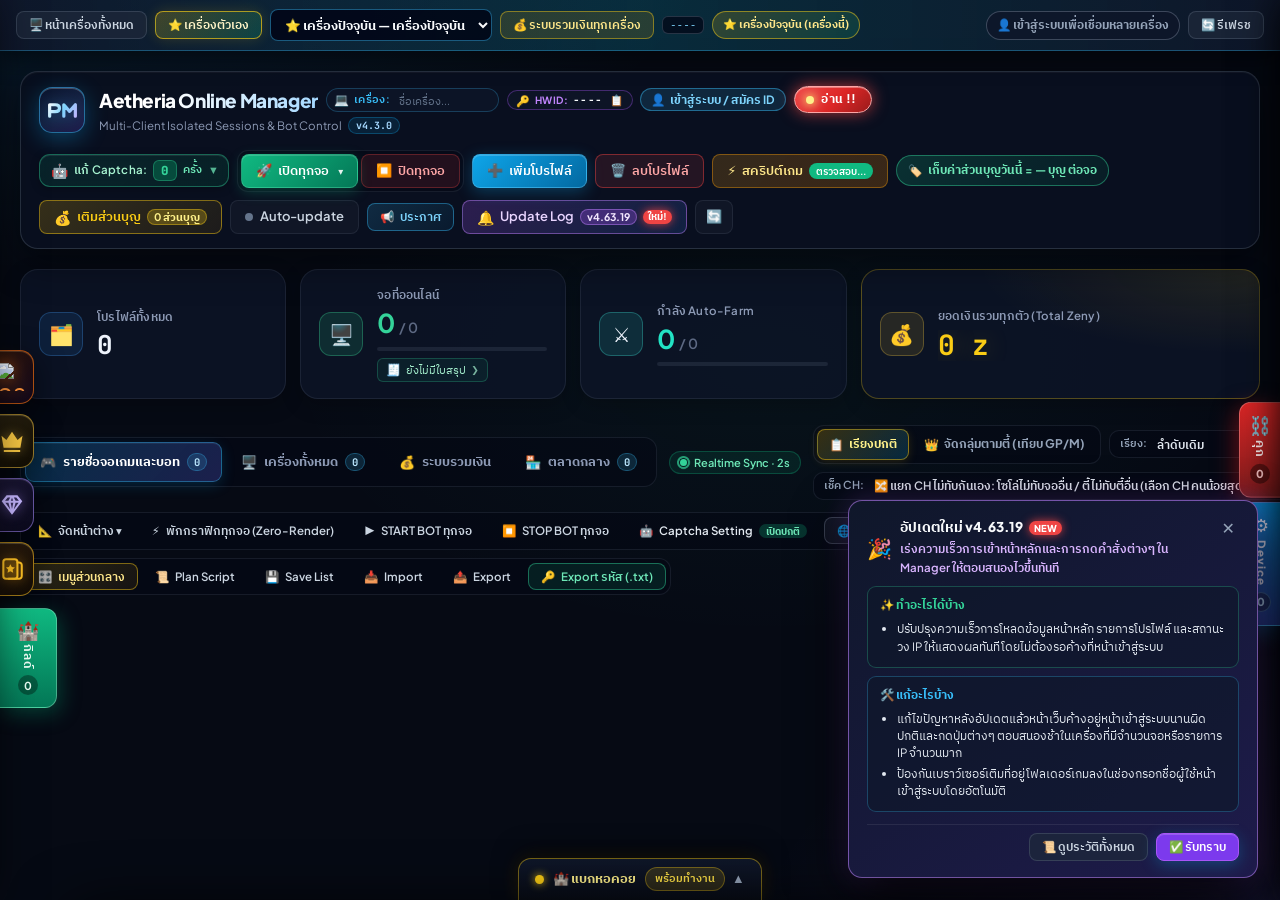
==== commit bb67a509: "release(manager): distribution from a838ba9" ====
--- a/manager/public/index.html
+++ b/manager/public/index.html
@@ -298,7 +298,7 @@
     })();
   </script>
   <!-- MANDATORY FULL-SCREEN USER LOGIN / REGISTER GATE OVERLAY (Replaces legacy HWID machine approval) -->
-  <div id="access-lock-overlay" style="display:flex;position:fixed;inset:0;z-index:9999999;background:radial-gradient(circle at top,#1e1b4b 0%,#090d16 55%,#020617 100%);align-items:center;justify-content:center;padding:18px;overflow-y:auto;font-family:'IBM Plex Sans Thai','Plus Jakarta Sans',sans-serif;color:#f8fafc;">
+  <div id="access-lock-overlay" style="display:none;position:fixed;inset:0;z-index:9999999;background:radial-gradient(circle at top,#1e1b4b 0%,#090d16 55%,#020617 100%);align-items:center;justify-content:center;padding:18px;overflow-y:auto;font-family:'IBM Plex Sans Thai','Plus Jakarta Sans',sans-serif;color:#f8fafc;">
     <div style="width:100%;max-width:500px;background:linear-gradient(155deg,rgba(15,23,42,0.97),rgba(30,27,75,0.93));border:1.5px solid rgba(56,189,248,0.45);border-radius:18px;padding:22px 24px;box-shadow:0 30px 80px rgba(0,0,0,0.88),0 0 40px rgba(56,189,248,0.16);display:flex;flex-direction:column;gap:14px;">
       <div style="display:flex;align-items:center;gap:14px;">
         <div id="access-lock-icon" style="width:48px;height:48px;border-radius:14px;background:linear-gradient(145deg,#0b152e,#1e1b4b);border:1px solid rgba(56,189,248,0.55);box-shadow:0 6px 20px rgba(14,165,233,0.28),inset 0 1px 0 rgba(255,255,255,0.18);display:flex;align-items:center;justify-content:center;flex-shrink:0;">
@@ -338,7 +338,7 @@
         </div>
 
         <div id="access-lock-pane-login" style="background:rgba(2,6,23,0.68);border:1px solid rgba(148,163,184,0.2);border-radius:12px;padding:14px 16px;display:flex;flex-direction:column;gap:10px;">
-          <input type="text" id="lock-login-username" maxlength="32" autocomplete="username" placeholder="Username (เช่น user01)" style="width:100%;box-sizing:border-box;background:#090d16;border:1px solid #334155;border-radius:8px;color:#f8fafc;font-size:13px;padding:10px 12px;outline:none;">
+          <input type="text" id="lock-login-username" name="pm_account_login_username" maxlength="32" spellcheck="false" autocomplete="username" placeholder="Username (เช่น user01)" style="width:100%;box-sizing:border-box;background:#090d16;border:1px solid #334155;border-radius:8px;color:#f8fafc;font-size:13px;padding:10px 12px;outline:none;">
           <input type="password" id="lock-login-password" maxlength="128" autocomplete="current-password" placeholder="รหัสผ่าน (Password)" style="width:100%;box-sizing:border-box;background:#090d16;border:1px solid #334155;border-radius:8px;color:#f8fafc;font-size:13px;padding:10px 12px;outline:none;">
           <input type="text" id="lock-login-nickname" maxlength="32" placeholder="ชื่อเล่นเครื่องนี้ เช่น PC-บ้าน (ไม่บังคับ)" style="width:100%;box-sizing:border-box;background:#090d16;border:1px solid #1e293b;border-radius:8px;color:#cbd5e1;font-size:12px;padding:8px 12px;outline:none;">
           <button type="button" id="btn-lock-login-submit" style="width:100%;background:linear-gradient(135deg,#0ea5e9,#0284c7);border:1px solid #38bdf8;color:#fff;border-radius:10px;padding:10px 14px;font-size:13.5px;font-weight:800;cursor:pointer;">🔓 เข้าสู่ระบบ &amp; เชื่อมส่วนบุญ</button>
@@ -1717,11 +1717,11 @@
   </div>
 
   <script src="image_board_solver.js?v=4.53.35"></script>
-  <script src="app.js?v=4.63.14"></script>
+  <script src="app.js?v=4.63.19"></script>
   <script src="patcher_module.js?v=4.63.11"></script>
   <script src="builder_module.js?v=4.53.5"></script>
   <script src="gear_builder.js?v=4.61.1"></script>
-  <script src="inventory_market.js?v=4.62.6"></script>
+  <script src="inventory_market.js?v=4.63.16"></script>
   <script src="bot_update.js?v=4.56.1"></script>
   <script src="config_copy.js?v=4.50.5"></script>
   <script src="party_manager.js?v=4.56.1"></script>
@@ -1737,7 +1737,7 @@
   <script src="support_chat.js?v=4.60.0.1"></script>
   <script src="tower_manager.js?v=4.63.5.1"></script>
   <script src="announcements.js?v=4.63.6.1"></script>
-  <script src="update_log.js?v=4.63.14"></script>
+  <script src="update_log.js?v=4.63.19"></script>
   <!-- FLOATING IN-GAME BOT HUDS CONTAINER -->
   <div id="web-huds-container"></div>
 
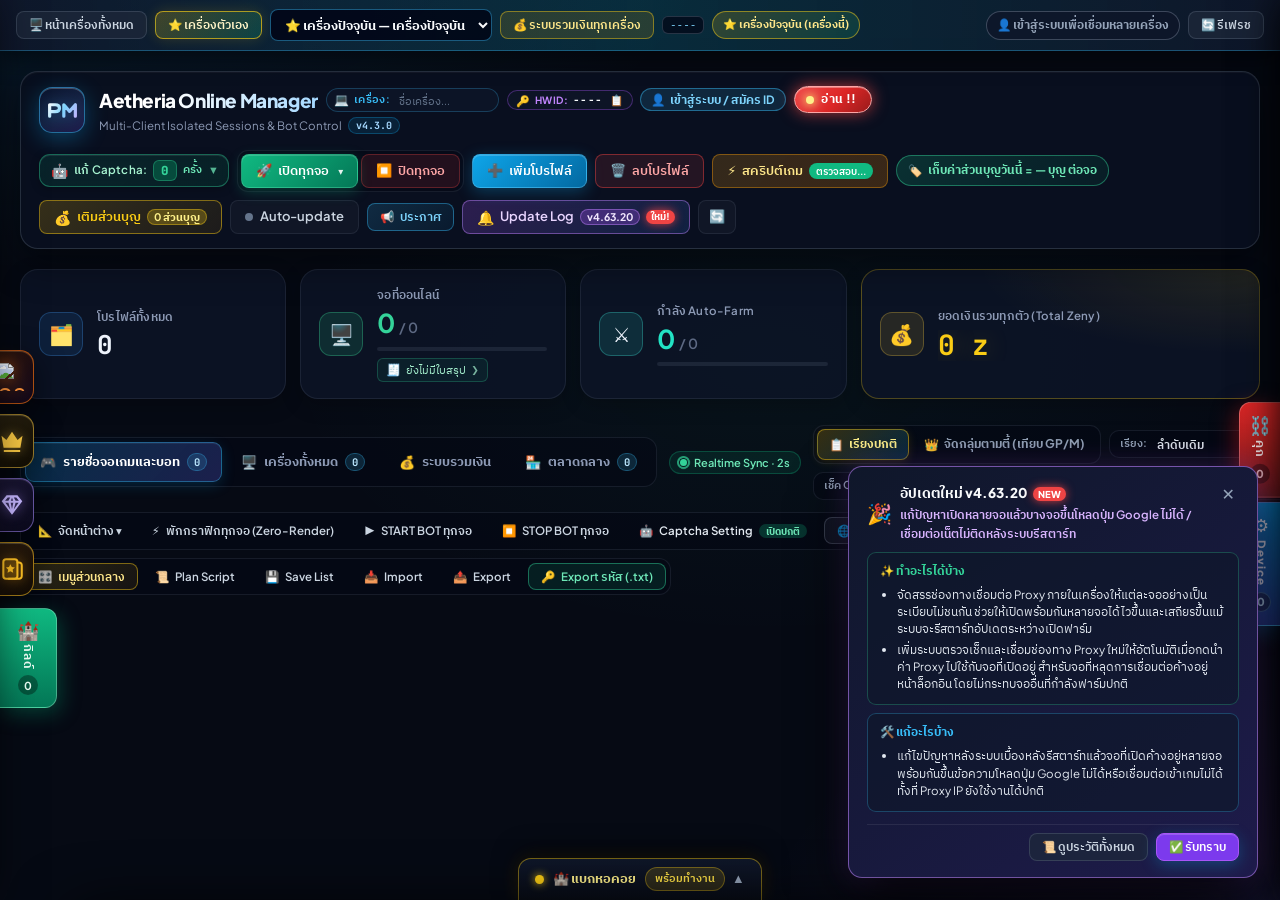
==== commit 75ed7d1e: "fix(manager): deterministic tunnel ports for 38760+ profiles and auto-heal dead proxy contexts (v4.6" ====
--- a/manager/public/index.html
+++ b/manager/public/index.html
@@ -1737,7 +1737,7 @@
   <script src="support_chat.js?v=4.60.0.1"></script>
   <script src="tower_manager.js?v=4.63.5.1"></script>
   <script src="announcements.js?v=4.63.6.1"></script>
-  <script src="update_log.js?v=4.63.19"></script>
+  <script src="update_log.js?v=4.63.20"></script>
   <!-- FLOATING IN-GAME BOT HUDS CONTAINER -->
   <div id="web-huds-container"></div>
 
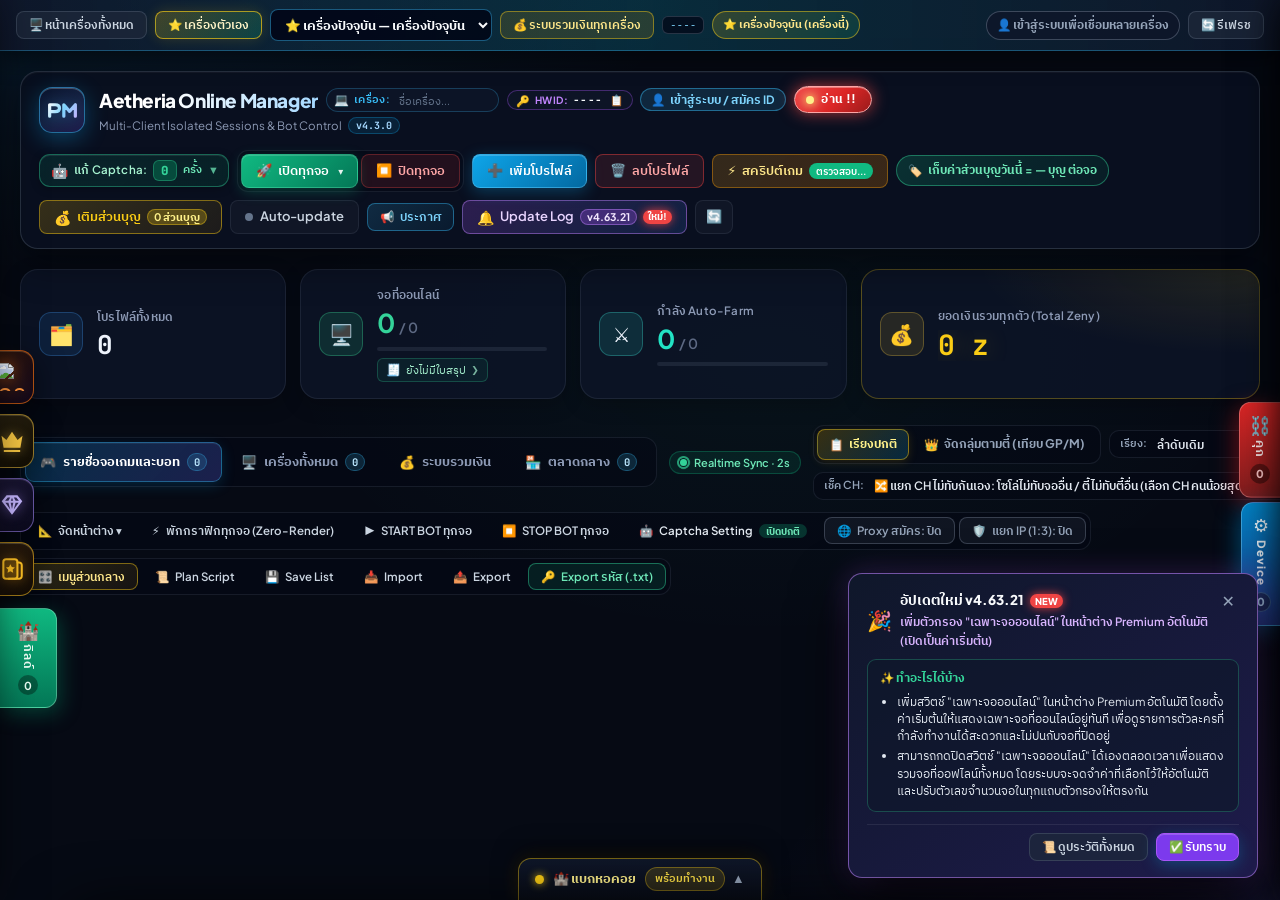
==== commit ec395345: "feat(manager): add online-only toggle (default ON) to Auto Premium drawer (v4.63.21)" ====
--- a/manager/public/index.html
+++ b/manager/public/index.html
@@ -12,7 +12,7 @@
   <link rel="stylesheet" href="bot_update.css?v=44002">
   <link rel="stylesheet" href="plan_editor.css?v=4.45.0">
   <link rel="stylesheet" href="party_manager.css?v=4.49.0">
-  <link rel="stylesheet" href="premium_manager.css?v=4.56.2">
+  <link rel="stylesheet" href="premium_manager.css?v=4.63.21">
   <link rel="stylesheet" href="card_manager.css?v=4.49.10">
   <link rel="stylesheet" href="market_overview.css?v=4.49.3">
   <link rel="stylesheet" href="guild_manager.css?v=4.49.0">
@@ -1725,7 +1725,7 @@
   <script src="bot_update.js?v=4.56.1"></script>
   <script src="config_copy.js?v=4.50.5"></script>
   <script src="party_manager.js?v=4.56.1"></script>
-  <script src="premium_manager.js?v=4.62.10"></script>
+  <script src="premium_manager.js?v=4.63.21"></script>
   <script src="card_manager.js?v=4.63.10"></script>
   <script src="market_overview.js?v=4.56.1"></script>
   <script src="market_sniper.js?v=4.62.1"></script>
@@ -1737,7 +1737,7 @@
   <script src="support_chat.js?v=4.60.0.1"></script>
   <script src="tower_manager.js?v=4.63.5.1"></script>
   <script src="announcements.js?v=4.63.6.1"></script>
-  <script src="update_log.js?v=4.63.20"></script>
+  <script src="update_log.js?v=4.63.21"></script>
   <!-- FLOATING IN-GAME BOT HUDS CONTAINER -->
   <div id="web-huds-container"></div>
 
--- a/manager/public/premium_manager.css
+++ b/manager/public/premium_manager.css
@@ -237,6 +237,36 @@
 .pm-toolbar {
   display: flex; flex-direction: column; gap: 6px; padding: 8px 14px 7px;
   border-bottom: 1px solid rgba(167, 139, 250, 0.14); background: rgba(7, 10, 24, 0.55); flex: none;
+}
+.pm-online-bar {
+  display: flex; align-items: center; gap: 7px; padding: 5px 10px; border-radius: 9px;
+  cursor: pointer; user-select: none;
+  border: 1px solid rgba(148, 163, 184, 0.18); background: rgba(15, 23, 42, 0.52);
+  transition: border-color 0.2s, background 0.2s;
+}
+.pm-online-bar:hover { border-color: rgba(52, 211, 153, 0.45); }
+.pm-online-bar.on {
+  border-color: rgba(52, 211, 153, 0.36);
+  background: linear-gradient(155deg, rgba(16, 185, 129, 0.13), rgba(56, 189, 248, 0.06));
+}
+.pm-online-dot {
+  width: 8px; height: 8px; border-radius: 50%; flex: none;
+  background: rgba(148, 163, 184, 0.45); transition: background 0.2s, box-shadow 0.2s;
+}
+.pm-online-bar.on .pm-online-dot {
+  background: #34d399; box-shadow: 0 0 8px rgba(52, 211, 153, 0.7);
+}
+.pm-online-title {
+  font-size: 11.5px; font-weight: 700; color: var(--text-main, #eef3fc); white-space: nowrap;
+}
+.pm-online-meta {
+  font-size: 10.5px; font-weight: 500; color: var(--text-muted, #94a3b8);
+  white-space: nowrap; overflow: hidden; text-overflow: ellipsis; flex: 1; min-width: 0;
+}
+.pm-online-bar.on .pm-online-meta { color: #a7f3d0; }
+.pm-online-switch { flex: none; }
+.pm-online-bar .pm-switch input:checked + span {
+  background: linear-gradient(90deg, #10b981, #38bdf8);
 }
 .pm-filter { display: flex; align-items: center; gap: 5px; padding: 0; flex-wrap: wrap; }
 .pm-filter button {
